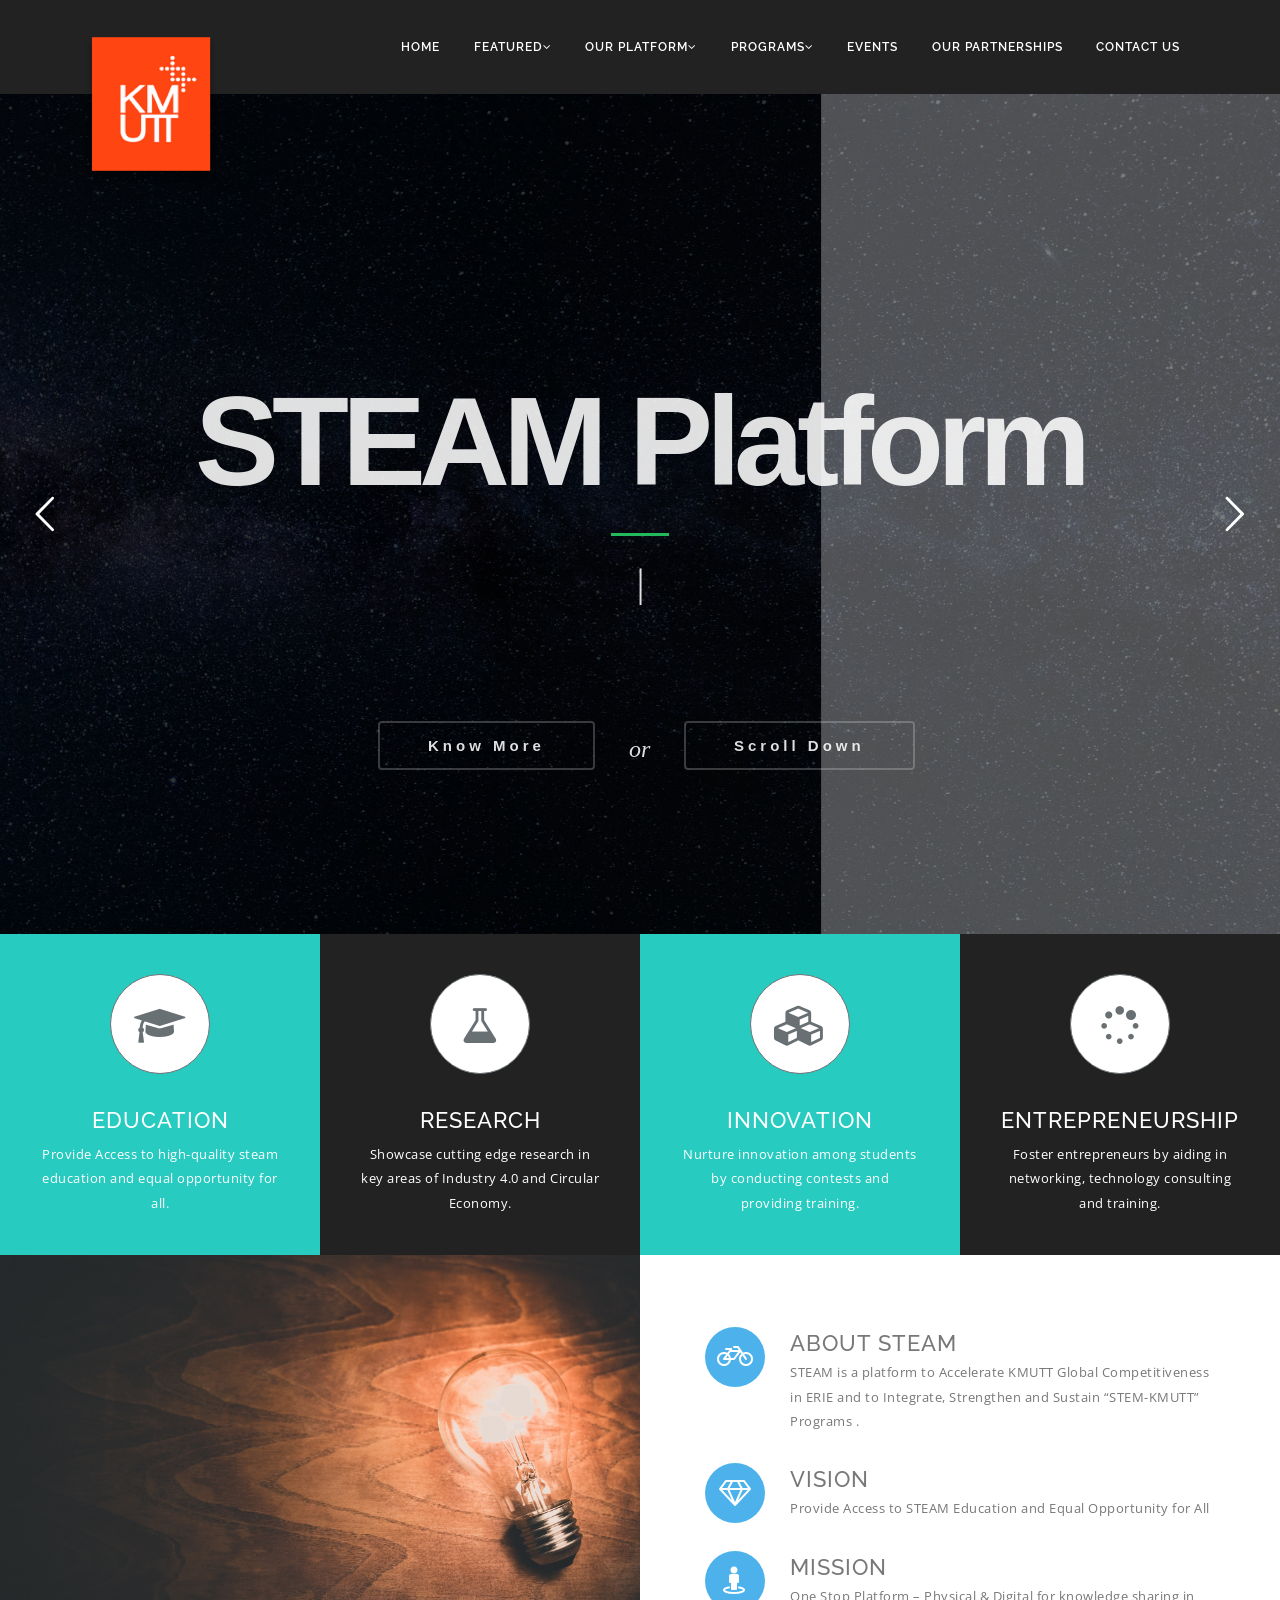
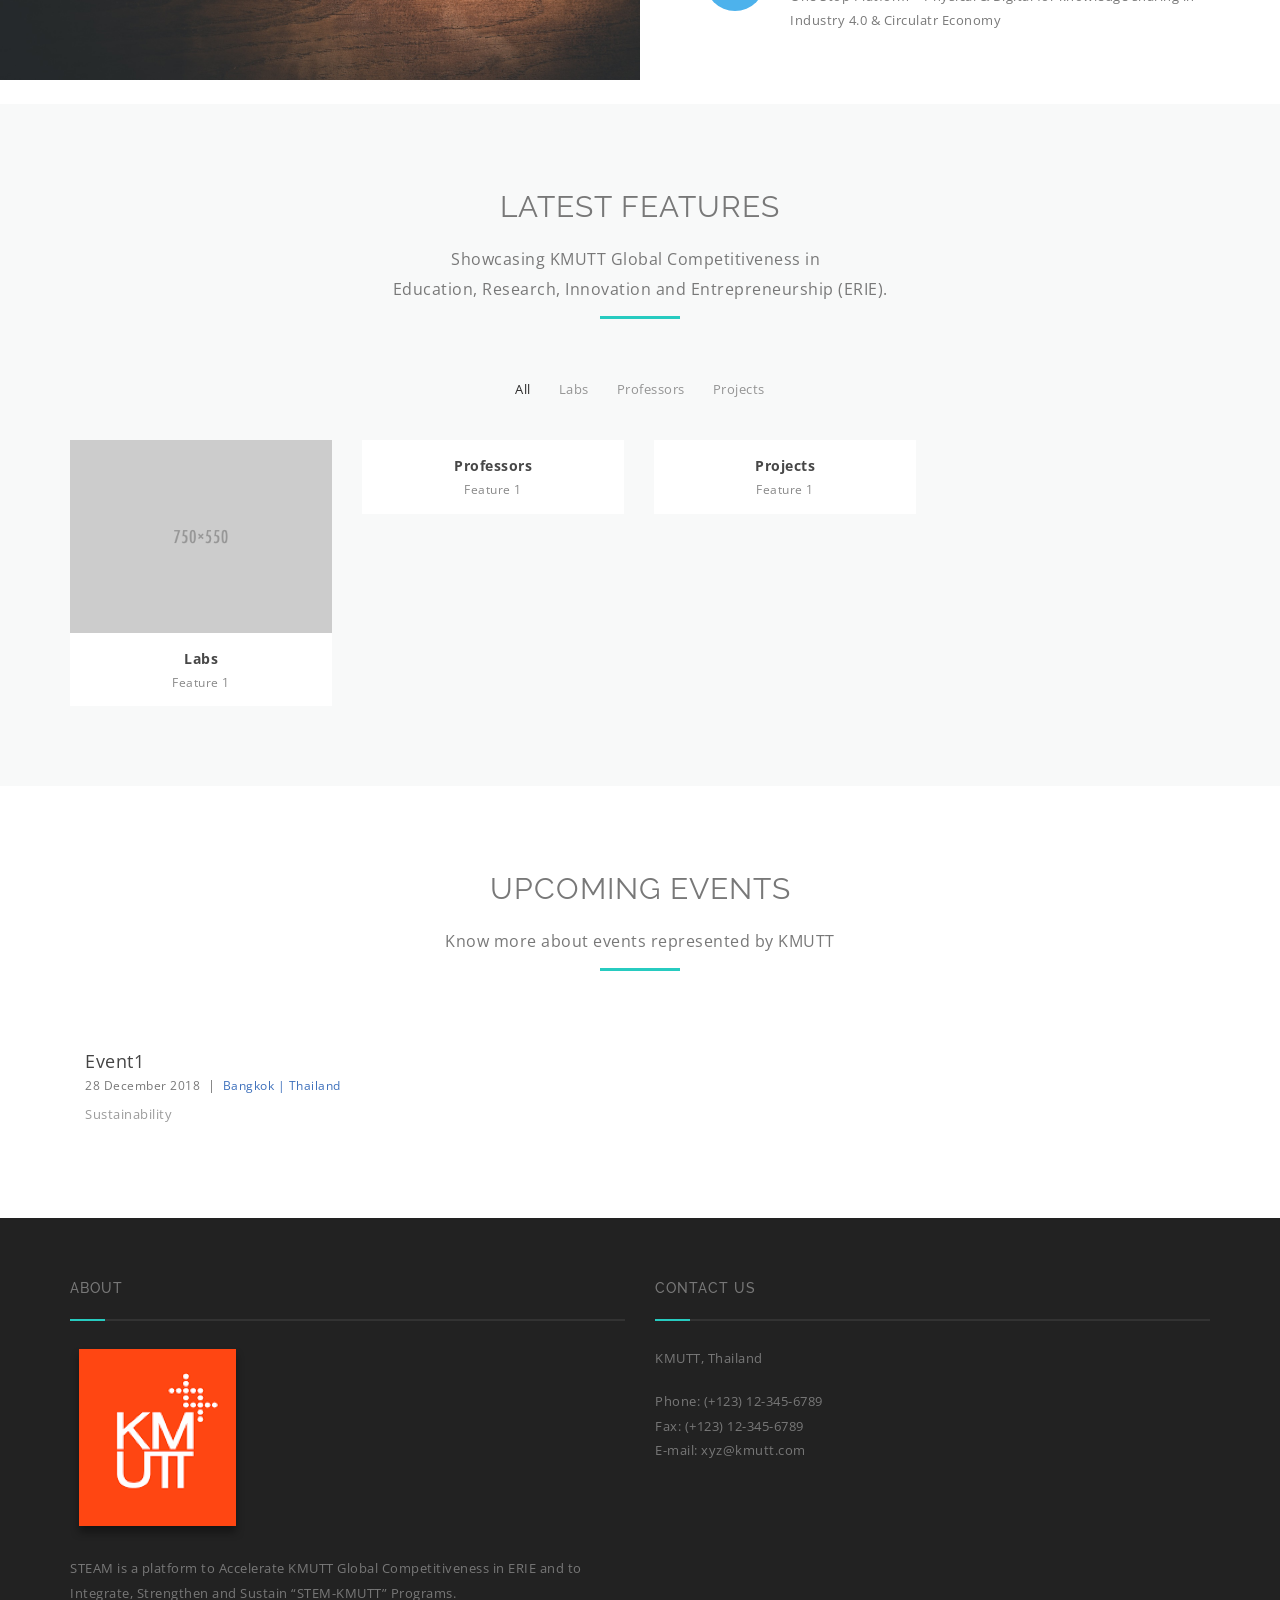
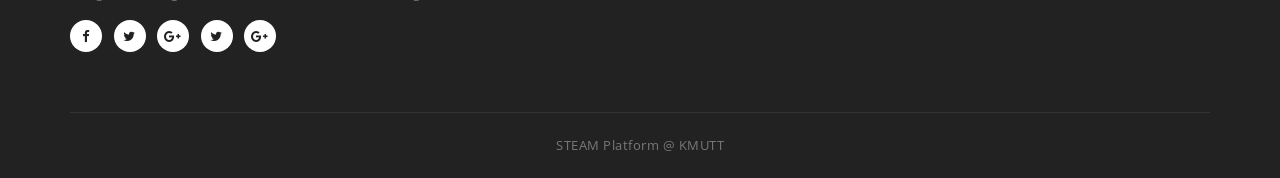
==== index.html @ b9cce654 "version 1.0 STEAM Platform - first version - 15082018" ====
<!DOCTYPE html>
<!--[if !IE]><!--> <html lang="en"> <!--<![endif]-->
<head>
	<title>STEAM Platform</title>
	<!-- META -->
	<meta charset="utf-8">
	<meta name="viewport" content="width=device-width, initial-scale=1.0">
	<meta name="description" content="STEAM Platform">
	<meta name="author" content="Theme-Craftdzine Customised&Maintained-PKK">

	<!-- FAVICON -->
	<link rel="shortcut icon" href="favicon.ico">

	<!-- BOOTSTRAP -->
	<link rel="stylesheet" href="css/bootstrap.min.css">
	<!-- FONT AWESOME -->
	<link rel="stylesheet" href="css/font-awesome.min.css">
	<!--  STYLE -->
	<link rel="stylesheet" href="css/style.css">
	<!-- HEADER 1 -->
	<link rel="stylesheet" href="css/header-1.css">
	<!-- FOOTER 1 -->
	<link rel="stylesheet" href="css/footer-1.css">
	<!-- ANIMATE -->
	<link rel="stylesheet" href="css/animate.css">
	<!-- MAGNIFIC POPUP -->
	<link rel="stylesheet" href="css/magnific-popup.css">
	<!-- FLEXSLIDER -->
	<link rel="stylesheet" href="plugins/FlexSlider/jquery.flexslider.css">
	<!--  OWL CAROUSEL -->
	<link rel="stylesheet" href="plugins/owl-carousel/owl.carousel.css">
	<!-- OWL CAROUSEL THEME -->
	<link rel="stylesheet" href="plugins/owl-carousel/owl.theme.css">
	<!-- CUBE PORTFOLIO -->
	<link rel="stylesheet" type="text/css" href="css/cubeportfolio.min.css">

	<!-- WEB FONTS -->
	<link href='http://fonts.googleapis.com/css?family=Open+Sans:300,400,600,700' rel='stylesheet' type='text/css'>
	<link href="http://fonts.googleapis.com/css?family=Raleway:500,800" rel="stylesheet" property="stylesheet" type="text/css" media="all" />

	<link rel="stylesheet" type="text/css" href="plugins/revolution/revolution/fonts/pe-icon-7-stroke/css/pe-icon-7-stroke.css">
	<!-- REVOLUTION STYLE SHEETS -->
	<link rel="stylesheet" type="text/css" href="plugins/revolution/revolution/css/settings.css">
	<!-- REVOLUTION LAYERS STYLES -->

	<link rel="stylesheet" type="text/css" href="plugins/revolution/revolution/css/layers.css">
	<!-- REVOLUTION NAVIGATION STYLES -->
	<link rel="stylesheet" type="text/css" href="plugins/revolution/revolution/css/navigation.css">
	<!-- TYPEWRITER ADDON -->
	<link rel="stylesheet" type="text/css" href="plugins/revolution/revolution-addons/typewriter/css/typewriter.css">
</head>
<body>
	<!-- Site Wraper -->
	<div class="wrapper">

		<!-- Header -->
		<header id="header" class="header">
			<div class="container header-inner">
				<!-- Logo -->
				<div class="logo">
					<a href="index.html">
						<img class="header-logo" src="img/kmuttlogo.png" alt="KMUTT" />
					</a>
				</div>
				<!-- End Logo -->

				<!-- Mobile Navbar Icon -->
				<div class="nav-mobile nav-bar-icon">
					<span></span>
				</div>

				<!-- Navbar Navigation -->
				<div class="nav-menu cd-navbar">
					<ul class="nav-menu-wrap">
						<li>
							<a class="nav-menu-list" href="index.html">Home</a>
						</li>

						<li>
							<a class="nav-menu-list">Featured<i class="fa fa-angle-down"></i></a>
							<!-- Dropdown -->
							<ul class="sub-menu-dropdown-list dropdown">

								<li><a href="featured/labs/index.html">Labs</a></li>
								<li><a href="featured/professors/index.html">Professors</a></li>
								<li><a href="featured/projects/index.html">Projects</a></li>

							</ul>
							<!-- End Dropdown -->
						</li>

						<li>
							<a class="nav-menu-list">Our Platform<i class="fa fa-angle-down"></i></a>
							<!-- Dropdown -->
							<ul class="sub-menu-dropdown-list dropdown">

								<li><a href="platform/learning/index.html">Learning</a></li>
								<li><a href="platform/transformation/index.html">Transformation</a></li>
								<li><a href="platform/innovation/index.html">Innovative Solutions</a></li>

							</ul>
							<!-- End Dropdown -->
						</li>

						<li>
							<a class="nav-menu-list">Programs<i class="fa fa-angle-down"></i></a>
							<!-- Dropdown -->
							<ul class="sub-menu-dropdown-list dropdown">

								<li><a href="programs/training/index.html">Training</a></li>
								<li><a href="programs/internships/index.html">Internships</a></li>
								<li><a href="programs/competitions/index.html">Competitions</a></li>
								<li><a href="programs/contests/index.html">Innovation Contests</a></li>

							</ul>
							<!-- End Dropdown -->
						</li>


						<li>
							<a class="nav-menu-list" href="events/index.html">Events</a>
						</li>

						<li>
							<a class="nav-menu-list" href="partnerships/index.html">Our Partnerships</a>
						</li>

						<li>
							<a class="nav-menu-list" href="contact.html">Contact Us</a>
						</li>

					</ul>
				</div>
				<!-- End Navbar Navigation -->
			</div>
		</header>
		<!-- End Header -->

		<!-- Start Revolution Slider -->
		<article class="content">
			

			<div id="rev_slider_1014_1_wrapper" class="rev_slider_wrapper fullscreen-container" data-alias="typewriter-effect" data-source="gallery" style="background-color:transparent;padding:0px;">
				<!-- START REVOLUTION SLIDER 5.3.0.2 fullscreen mode -->
				<div id="rev_slider_1014_1" class="rev_slider fullscreenbanner" style="display:none;" data-version="5.3.0.2">
					<ul>	<!-- SLIDE  -->
						<li data-index="rs-2800" data-transition="slidingoverlayhorizontal" data-slotamount="default" data-hideafterloop="0" data-hideslideonmobile="off"  data-easein="default" data-easeout="default" data-masterspeed="default"  data-thumb="plugins/revolution/assets/images/cloud1"  data-rotate="0"  data-saveperformance="off"  data-title="Slide" data-param1="" data-param2="" data-param3="" data-param4="" data-param5="" data-param6="" data-param7="" data-param8="" data-param9="" data-param10="" data-description="">
							<!-- MAIN IMAGE -->
							<img src="plugins/revolution/assets/images/cloud2.jpg"  alt=""  data-bgposition="center center" data-bgfit="cover" class="rev-slidebg" data-no-retina>
							<!-- LAYERS -->

							<!-- BACKGROUND VIDEO LAYER -->
							<div class="rs-background-video-layer" 
							data-forcerewind="on" 
							data-volume="mute" 
							data-videowidth="100%" 
							data-videoheight="100%" 
							data-videomp4="plugins/revolution/assets/videos/cloud.mp4" 
							data-videopreload="true" 
							data-videoloop="loop" 
							data-forceCover="1" 
							data-aspectratio="16:9" 
							data-autoplay="true" 
							data-autoplayonlyfirsttime="false" 
							></div>
							<!-- LAYER NR. 1 -->
							<div class="tp-caption tp-shape tp-shapewrapper " 
							id="slide-2800-layer-7" 
							data-x="['center','center','center','center']" data-hoffset="['0','0','0','0']" 
							data-y="['middle','middle','middle','middle']" data-voffset="['0','0','0','0']" 
							data-width="full"
							data-height="full"
							data-whitespace="nowrap"

							data-type="shape" 
							data-basealign="slide" 
							data-responsive_offset="off" 
							data-responsive="off"
							data-frames='[{"from":"opacity:0;","speed":500,"to":"o:1;","delay":0,"ease":"Power4.easeOut"},{"speed":5000,"to":"opacity:0;","ease":"Power4.easeInOut"}]'
							data-textAlign="['left','left','left','left']"
							data-paddingtop="[0,0,0,0]"
							data-paddingright="[0,0,0,0]"
							data-paddingbottom="[0,0,0,0]"
							data-paddingleft="[0,0,0,0]"

							style="z-index: 5;background-color:rgba(0, 0, 0, 0.50);border-color:rgba(0, 0, 0, 0);border-width:0px;"> </div>

							<!-- LAYER NR. 2 -->
							<div class="tp-caption   tp-resizeme" 
							id="slide-2800-layer-1" 
							data-x="['center','center','center','center']" data-hoffset="['0','0','0','0']" 
							data-y="['middle','middle','middle','middle']" data-voffset="['-80','-80','-130','-157']" 
							data-fontsize="['130','130','100','80']"
							data-lineheight="['130','130','100','80']"
							data-width="none"
							data-height="none"
							data-whitespace="nowrap"

							data-type="text" 
							data-responsive_offset="on" 

							data-frames='[{"from":"y:50px;sX:1;sY:1;opacity:0;","speed":2500,"to":"o:1;","delay":500,"ease":"Power4.easeOut"},{"delay":"wait","speed":300,"to":"opacity:0;","ease":"nothing"}]'
							data-textAlign="['center','center','center','center']"
							data-paddingtop="[0,0,0,0]"
							data-paddingright="[0,0,0,0]"
							data-paddingbottom="[0,0,0,0]"
							data-paddingleft="[0,0,0,0]"

							style="z-index: 6; white-space: nowrap; font-size: 130px; line-height: 130px; font-weight: 700; color: rgba(255, 255, 255, 1.00);font-family:Arial, Helvetica, sans-serif;border-width:0px;letter-spacing:-7px;">STEAM Platform</div>

							<!-- LAYER NR. 3 -->
							<div class="tp-caption tp-shape tp-shapewrapper  tp-resizeme" 
							id="slide-2800-layer-3" 
							data-x="['center','center','center','center']" data-hoffset="['0','0','0','0']" 
							data-y="['middle','middle','middle','middle']" data-voffset="['16','16','-54','-89']" 
							data-width="60"
							data-height="3"
							data-whitespace="nowrap"

							data-type="shape" 
							data-responsive_offset="on" 

							data-frames='[{"from":"y:50px;opacity:0;","speed":2500,"to":"o:1;","delay":500,"ease":"Power4.easeOut"},{"delay":"wait","speed":300,"to":"opacity:0;","ease":"nothing"}]'
							data-textAlign="['left','left','left','left']"
							data-paddingtop="[0,0,0,0]"
							data-paddingright="[0,0,0,0]"
							data-paddingbottom="[0,0,0,0]"
							data-paddingleft="[0,0,0,0]"

							style="z-index: 7;background-color:rgba(38, 211, 105, 1.00);border-color:rgba(0, 0, 0, 0);border-width:0px;"> </div>

							<!-- LAYER NR. 4 -->
							<div class="tp-caption   tp-resizeme" 
							id="slide-2800-layer-2" 
							data-x="['center','center','center','center']" data-hoffset="['-10','-10','-10','-10']" 
							data-y="['middle','middle','middle','middle']" data-voffset="['65','65','-8','-32']" 
							data-fontsize="['40','40','30','30']"
							data-width="['640','640','480','360']"
							data-height="none"
							data-whitespace="['nowrap','nowrap','normal','normal']"

							data-type="text" 
							data-typewriter='{"lines":"One%20Stop%20Platform-%20Physical%20&%20Digital.","enabled":"on","speed":"60","delays":"1%7C100","looped":"on","cursorType":"one","blinking":"on","word_delay":"off","sequenced":"on","hide_cursor":"off","start_delay":"1500","newline_delay":"1000","deletion_speed":"20","deletion_delay":"1000","blinking_speed":"500","linebreak_delay":"60","cursor_type":"two","background":"off"}'
							data-responsive_offset="on" 

							data-frames='[{"from":"y:50px;sX:1;sY:1;opacity:0;","speed":2500,"to":"o:1;","delay":500,"ease":"Power4.easeOut"},{"delay":"wait","speed":300,"to":"opacity:0;","ease":"nothing"}]'
							data-textAlign="['center','center','center','center']"
							data-paddingtop="[0,0,0,0]"
							data-paddingright="[0,0,0,0]"
							data-paddingbottom="[0,0,0,0]"
							data-paddingleft="[0,0,0,0]"

							style="z-index: 8; min-width: 640px; max-width: 640px; white-space: nowrap; font-size: 40px; line-height: 40px; font-weight: 400; color: rgba(255, 255, 255, 1.00);font-family:Georgia, serif;font-style:italic;border-width:0px;">Science. Technology. Engineering. Arts. Math </div>

							<!-- LAYER NR. 5 -->
							<div class="tp-caption rev-btn  tp-resizeme" 
							id="slide-2800-layer-4" 
							data-x="['right','right','center','center']" data-hoffset="['660','550','0','0']" 
							data-y="['middle','middle','middle','middle']" data-voffset="['240','240','100','83']" 
							data-width="none"
							data-height="none"
							data-whitespace="nowrap"

							data-type="button" 
							data-actions='[{"event":"click","action":"scrollbelow","offset":"px","delay":""}]'
							data-responsive_offset="on" 

							data-frames='[{"from":"x:-50px;opacity:0;","speed":2500,"to":"o:1;","delay":500,"ease":"Power4.easeOut"},{"delay":"wait","speed":300,"to":"opacity:0;","ease":"nothing"},{"frame":"hover","speed":"150","ease":"Power2.easeInOut","to":"o:1;rX:0;rY:0;rZ:0;z:0;","style":"c:rgba(0, 0, 0, 1.00);bg:rgba(255, 255, 255, 1.00);bc:rgba(255, 255, 255, 0);bw:2px 2px 2px 2px;"}]'
							data-textAlign="['left','left','left','left']"
							data-paddingtop="[0,0,0,0]"
							data-paddingright="[50,50,50,50]"
							data-paddingbottom="[0,0,0,0]"
							data-paddingleft="[50,50,50,50]"

							style="z-index: 9; white-space: nowrap; font-size: 15px; line-height: 46px; font-weight: 700; color: rgba(255, 255, 255, 1.00);font-family:Arial, Helvetica, sans-serif;background-color:rgba(0, 0, 0, 0);border-color:rgba(255, 255, 255, 0.25);border-style:solid;border-width:2px;border-radius:4px 4px 4px 4px;outline:none;box-shadow:none;box-sizing:border-box;-moz-box-sizing:border-box;-webkit-box-sizing:border-box;letter-spacing:5px;cursor:pointer;">Know More </div>

							<!-- LAYER NR. 6 -->
							<div class="tp-caption   tp-resizeme" 
							id="slide-2800-layer-6" 
							data-x="['center','center','center','center']" data-hoffset="['0','0','0','0']" 
							data-y="['middle','middle','middle','middle']" data-voffset="['237','237','158','141']" 
							data-width="none"
							data-height="none"
							data-whitespace="nowrap"

							data-type="text" 
							data-responsive_offset="on" 

							data-frames='[{"from":"y:50px;opacity:0;","speed":2500,"to":"o:1;","delay":500,"ease":"Power4.easeOut"},{"delay":"wait","speed":300,"to":"opacity:0;","ease":"nothing"}]'
							data-textAlign="['left','left','left','left']"
							data-paddingtop="[0,0,0,0]"
							data-paddingright="[0,0,0,0]"
							data-paddingbottom="[0,0,0,0]"
							data-paddingleft="[0,0,0,0]"

							style="z-index: 10; white-space: nowrap; font-size: 25px; line-height: 25px; font-weight: 400; color: rgba(255, 255, 255, 1.00);font-family:Georgia, serif;font-style:italic;border-width:0px;">or </div>

							<!-- LAYER NR. 7 -->
							<div class="tp-caption rev-btn  tp-resizeme" 
							id="slide-2800-layer-5" 
							data-x="['left','left','center','center']" data-hoffset="['660','550','0','0']" 
							data-y="['middle','middle','middle','middle']" data-voffset="['240','240','224','207']" 
							data-width="none"
							data-height="none"
							data-whitespace="nowrap"

							data-type="button" 
							data-actions='[{"event":"click","action":"scrollbelow","offset":"px","delay":""}]'
							data-responsive_offset="on" 

							data-frames='[{"from":"x:50px;opacity:0;","speed":2500,"to":"o:1;","delay":500,"ease":"Power4.easeOut"},{"delay":"wait","speed":300,"to":"opacity:0;","ease":"nothing"},{"frame":"hover","speed":"150","ease":"Power2.easeInOut","to":"o:1;rX:0;rY:0;rZ:0;z:0;","style":"c:rgba(0, 0, 0, 1.00);bg:rgba(255, 255, 255, 1.00);bc:rgba(255, 255, 255, 0);bw:2px 2px 2px 2px;"}]'
							data-textAlign="['left','left','left','left']"
							data-paddingtop="[0,0,0,0]"
							data-paddingright="[50,50,50,50]"
							data-paddingbottom="[0,0,0,0]"
							data-paddingleft="[50,50,50,50]"

							style="z-index: 11; white-space: nowrap; font-size: 15px; line-height: 46px; font-weight: 700; color: rgba(255, 255, 255, 1.00);font-family:Arial, Helvetica, sans-serif;background-color:rgba(0, 0, 0, 0);border-color:rgba(255, 255, 255, 0.25);border-style:solid;border-width:2px;border-radius:4px 4px 4px 4px;outline:none;box-shadow:none;box-sizing:border-box;-moz-box-sizing:border-box;-webkit-box-sizing:border-box;letter-spacing:5px;cursor:pointer;">Scroll Down </div>
						</li>
						<!-- SLIDE  -->
						<li data-index="rs-2801" data-transition="slidingoverlayhorizontal" data-slotamount="default" data-hideafterloop="0" data-hideslideonmobile="off"  data-easein="default" data-easeout="default" data-masterspeed="default"  data-thumb="plugins/revolution/assets/images/books1.jpg"  data-rotate="0"  data-saveperformance="off"  data-title="Slide" data-param1="" data-param2="" data-param3="" data-param4="" data-param5="" data-param6="" data-param7="" data-param8="" data-param9="" data-param10="" data-description="">
							<!-- MAIN IMAGE -->
							<img src="plugins/revolution/assets/images/books2.jpg"  alt=""  data-bgposition="center center" data-bgfit="cover" data-bgrepeat="no-repeat" class="rev-slidebg" data-no-retina>
							<!-- LAYERS -->

							<!-- LAYER NR. 8 -->
							<div class="tp-caption tp-shape tp-shapewrapper " 
							id="slide-2801-layer-7" 
							data-x="['center','center','center','center']" data-hoffset="['0','0','0','0']" 
							data-y="['middle','middle','middle','middle']" data-voffset="['0','0','0','0']" 
							data-width="full"
							data-height="full"
							data-whitespace="nowrap"

							data-type="shape" 
							data-basealign="slide" 
							data-responsive_offset="off" 
							data-responsive="off"
							data-frames='[{"from":"opacity:0;","speed":1000,"to":"o:1;","delay":0,"ease":"Power4.easeOut"},{"delay":"wait","speed":1000,"to":"opacity:0;","ease":"Power4.easeOut"}]'
							data-textAlign="['left','left','left','left']"
							data-paddingtop="[0,0,0,0]"
							data-paddingright="[0,0,0,0]"
							data-paddingbottom="[0,0,0,0]"
							data-paddingleft="[0,0,0,0]"

							style="z-index: 12;background-color:rgba(0, 0, 0, 0.50);border-color:rgba(0, 0, 0, 0);border-width:0px;"> </div>

							<!-- LAYER NR. 9 -->
							<div class="tp-caption   tp-resizeme" 
							id="slide-2801-layer-1" 
							data-x="['center','center','center','center']" data-hoffset="['0','0','0','0']" 
							data-y="['middle','middle','middle','middle']" data-voffset="['-80','-80','-130','-157']" 
							data-fontsize="['130','130','100','80']"
							data-lineheight="['130','130','100','80']"
							data-width="none"
							data-height="none"
							data-whitespace="nowrap"

							data-type="text" 
							data-responsive_offset="on" 

							data-frames='[{"from":"y:50px;sX:1;sY:1;opacity:0;","speed":2500,"to":"o:1;","delay":500,"ease":"Power4.easeOut"},{"delay":"wait","speed":300,"to":"opacity:0;","ease":"nothing"}]'
							data-textAlign="['center','center','center','center']"
							data-paddingtop="[0,0,0,0]"
							data-paddingright="[0,0,0,0]"
							data-paddingbottom="[0,0,0,0]"
							data-paddingleft="[0,0,0,0]"

							style="z-index: 13; white-space: nowrap; font-size: 130px; line-height: 130px; font-weight: 700; color: rgba(255, 255, 255, 1.00);font-family:Arial, Helvetica, sans-serif;background-color:rgba(0, 0, 0, 0);border-width:0px;letter-spacing:-7px;">Our. Focus. </div>

							<!-- LAYER NR. 10 -->
							<div class="tp-caption tp-shape tp-shapewrapper  tp-resizeme" 
							id="slide-2801-layer-3" 
							data-x="['center','center','center','center']" data-hoffset="['0','0','0','0']" 
							data-y="['middle','middle','middle','middle']" data-voffset="['16','16','-54','-89']" 
							data-width="60"
							data-height="3"
							data-whitespace="nowrap"

							data-type="shape" 
							data-responsive_offset="on" 

							data-frames='[{"from":"y:50px;opacity:0;","speed":2500,"to":"o:1;","delay":500,"ease":"Power4.easeOut"},{"delay":"wait","speed":300,"to":"opacity:0;","ease":"nothing"}]'
							data-textAlign="['left','left','left','left']"
							data-paddingtop="[0,0,0,0]"
							data-paddingright="[0,0,0,0]"
							data-paddingbottom="[0,0,0,0]"
							data-paddingleft="[0,0,0,0]"

							style="z-index: 14;background-color:rgba(0, 220, 186, 1.00);border-color:rgba(0, 0, 0, 0);border-width:0px;"> </div>

							<!-- LAYER NR. 11 -->
							<div class="tp-caption   tp-resizeme" 
							id="slide-2801-layer-2" 
							data-x="['center','center','center','center']" data-hoffset="['-10','-10','-10','-10']" 
							data-y="['middle','middle','middle','middle']" data-voffset="['65','65','-8','-32']" 
							data-fontsize="['40','40','30','30']"
							data-width="['640','640','480','360']"
							data-height="none"
							data-whitespace="normal"

							data-type="text" 
							data-typewriter='{"lines":"Boost%20Innovation.,Create%20Successful%20Entrepreneurs","enabled":"on","speed":"60","delays":"1%7C100","looped":"on","cursorType":"one","blinking":"on","word_delay":"off","sequenced":"on","hide_cursor":"off","start_delay":"1500","newline_delay":"1000","deletion_speed":"20","deletion_delay":"1000","blinking_speed":"500","linebreak_delay":"60","cursor_type":"two","background":"off"}'
							data-responsive_offset="on" 

							data-frames='[{"from":"y:50px;sX:1;sY:1;opacity:0;","speed":2500,"to":"o:1;","delay":500,"ease":"Power4.easeOut"},{"delay":"wait","speed":300,"to":"opacity:0;","ease":"nothing"}]'
							data-textAlign="['center','center','center','center']"
							data-paddingtop="[0,0,0,0]"
							data-paddingright="[0,0,0,0]"
							data-paddingbottom="[0,0,0,0]"
							data-paddingleft="[0,0,0,0]"

							style="z-index: 15; min-width: 640px; max-width: 640px; white-space: normal; font-size: 40px; line-height: 40px; font-weight: 400; color: rgba(255, 255, 255, 1.00);font-family:Georgia, serif;font-style:italic;border-width:0px;">Access to STEAM Education for all. </div>

							<!-- LAYER NR. 12 -->
							<div class="tp-caption rev-btn  tp-resizeme" 
							id="slide-2801-layer-4" 
							data-x="['right','right','center','center']" data-hoffset="['660','550','0','0']" 
							data-y="['middle','middle','middle','middle']" data-voffset="['240','240','100','83']" 
							data-width="none"
							data-height="none"
							data-whitespace="nowrap"

							data-type="button" 
							data-actions='[{"event":"click","action":"scrollbelow","offset":"px","delay":""}]'
							data-responsive_offset="on" 

							data-frames='[{"from":"x:-50px;opacity:0;","speed":2500,"to":"o:1;","delay":500,"ease":"Power4.easeOut"},{"delay":"wait","speed":300,"to":"opacity:0;","ease":"nothing"},{"frame":"hover","speed":"150","ease":"Power2.easeInOut","to":"o:1;rX:0;rY:0;rZ:0;z:0;","style":"c:rgba(0, 0, 0, 1.00);bg:rgba(255, 255, 255, 1.00);bc:rgba(255, 255, 255, 0);bw:2px 2px 2px 2px;"}]'
							data-textAlign="['left','left','left','left']"
							data-paddingtop="[0,0,0,0]"
							data-paddingright="[50,50,50,50]"
							data-paddingbottom="[0,0,0,0]"
							data-paddingleft="[50,50,50,50]"

							style="z-index: 16; white-space: nowrap; font-size: 15px; line-height: 46px; font-weight: 700; color: rgba(255, 255, 255, 1.00);font-family:Arial, Helvetica, sans-serif;background-color:rgba(0, 0, 0, 0);border-color:rgba(255, 255, 255, 0.25);border-style:solid;border-width:2px;border-radius:4px 4px 4px 4px;outline:none;box-shadow:none;box-sizing:border-box;-moz-box-sizing:border-box;-webkit-box-sizing:border-box;letter-spacing:5px;cursor:pointer;">Know More </div>

							<!-- LAYER NR. 13 -->
							<div class="tp-caption   tp-resizeme" 
							id="slide-2801-layer-6" 
							data-x="['center','center','center','center']" data-hoffset="['0','0','0','0']" 
							data-y="['middle','middle','middle','middle']" data-voffset="['237','237','158','141']" 
							data-width="none"
							data-height="none"
							data-whitespace="nowrap"

							data-type="text" 
							data-responsive_offset="on" 

							data-frames='[{"from":"y:50px;opacity:0;","speed":2500,"to":"o:1;","delay":500,"ease":"Power4.easeOut"},{"delay":"wait","speed":300,"to":"opacity:0;","ease":"nothing"}]'
							data-textAlign="['left','left','left','left']"
							data-paddingtop="[0,0,0,0]"
							data-paddingright="[0,0,0,0]"
							data-paddingbottom="[0,0,0,0]"
							data-paddingleft="[0,0,0,0]"

							style="z-index: 17; white-space: nowrap; font-size: 25px; line-height: 25px; font-weight: 400; color: rgba(255, 255, 255, 1.00);font-family:Georgia, serif;font-style:italic;border-width:0px;">or </div>

							<!-- LAYER NR. 14 -->
							<div class="tp-caption rev-btn  tp-resizeme" 
							id="slide-2801-layer-5" 
							data-x="['left','left','center','center']" data-hoffset="['660','550','0','0']" 
							data-y="['middle','middle','middle','middle']" data-voffset="['240','240','224','207']" 
							data-width="none"
							data-height="none"
							data-whitespace="nowrap"

							data-type="button" 
							data-actions='[{"event":"click","action":"scrollbelow","offset":"px","delay":""}]'
							data-responsive_offset="on" 

							data-frames='[{"from":"x:50px;opacity:0;","speed":2500,"to":"o:1;","delay":500,"ease":"Power4.easeOut"},{"delay":"wait","speed":300,"to":"opacity:0;","ease":"nothing"},{"frame":"hover","speed":"150","ease":"Power2.easeInOut","to":"o:1;rX:0;rY:0;rZ:0;z:0;","style":"c:rgba(0, 0, 0, 1.00);bg:rgba(255, 255, 255, 1.00);bc:rgba(255, 255, 255, 0);bw:2px 2px 2px 2px;"}]'
							data-textAlign="['left','left','left','left']"
							data-paddingtop="[0,0,0,0]"
							data-paddingright="[50,50,50,50]"
							data-paddingbottom="[0,0,0,0]"
							data-paddingleft="[50,50,50,50]"

							style="z-index: 18; white-space: nowrap; font-size: 15px; line-height: 46px; font-weight: 700; color: rgba(255, 255, 255, 1.00);font-family:Arial, Helvetica, sans-serif;background-color:rgba(0, 0, 0, 0);border-color:rgba(255, 255, 255, 0.25);border-style:solid;border-width:2px;border-radius:4px 4px 4px 4px;outline:none;box-shadow:none;box-sizing:border-box;-moz-box-sizing:border-box;-webkit-box-sizing:border-box;letter-spacing:5px;cursor:pointer;">Scroll Down </div>
						</li>
						<!-- SLIDE  -->
						<li data-index="rs-2802" data-transition="slidingoverlayhorizontal" data-slotamount="default" data-hideafterloop="0" data-hideslideonmobile="off"  data-easein="default" data-easeout="default" data-masterspeed="default"  data-thumb="plugins/revolution/assets/images/farmbg-100x50.jpg"  data-rotate="0"  data-saveperformance="off"  data-title="Slide" data-param1="" data-param2="" data-param3="" data-param4="" data-param5="" data-param6="" data-param7="" data-param8="" data-param9="" data-param10="" data-description="">
							<!-- MAIN IMAGE -->
							<img src="plugins/revolution/assets/images/farmbg.jpg"  alt=""  data-bgposition="center center" data-bgfit="cover" data-bgrepeat="no-repeat" class="rev-slidebg" data-no-retina>
							<!-- LAYERS -->

							<!-- LAYER NR. 15 -->
							<div class="tp-caption tp-shape tp-shapewrapper " 
							id="slide-2802-layer-7" 
							data-x="['center','center','center','center']" data-hoffset="['0','0','0','0']" 
							data-y="['middle','middle','middle','middle']" data-voffset="['0','0','0','0']" 
							data-width="full"
							data-height="full"
							data-whitespace="nowrap"

							data-type="shape" 
							data-basealign="slide" 
							data-responsive_offset="off" 
							data-responsive="off"
							data-frames='[{"from":"opacity:0;","speed":1000,"to":"o:1;","delay":0,"ease":"Power4.easeOut"},{"delay":"wait","speed":1000,"to":"opacity:0;","ease":"Power4.easeOut"}]'
							data-textAlign="['left','left','left','left']"
							data-paddingtop="[0,0,0,0]"
							data-paddingright="[0,0,0,0]"
							data-paddingbottom="[0,0,0,0]"
							data-paddingleft="[0,0,0,0]"

							style="z-index: 19;background-color:rgba(0, 0, 0, 0.50);border-color:rgba(0, 0, 0, 0);border-width:0px;"> </div>

							<!-- LAYER NR. 16 -->
							<div class="tp-caption   tp-resizeme" 
							id="slide-2802-layer-1" 
							data-x="['center','center','center','center']" data-hoffset="['0','0','0','0']" 
							data-y="['middle','middle','middle','middle']" data-voffset="['-80','-81','-171','-146']" 
							data-fontsize="['100','100','70','60']"
							data-lineheight="['100','100','70','50']"
							data-width="['760','760','none','360']"
							data-height="none"
							data-whitespace="['normal','normal','nowrap','normal']"

							data-type="text" 
							data-typewriter='{"lines":"","enabled":"on","speed":"80","delays":"1%7C100","looped":"off","cursorType":"one","blinking":"on","word_delay":"off","sequenced":"off","hide_cursor":"on","start_delay":"1000","newline_delay":"1000","deletion_speed":"20","deletion_delay":"1000","blinking_speed":"500","linebreak_delay":"60","cursor_type":"two","background":"off"}'
							data-responsive_offset="on" 

							data-frames='[{"from":"y:50px;sX:1;sY:1;opacity:0;","speed":2500,"to":"o:1;","delay":500,"ease":"Power4.easeOut"},{"delay":"wait","speed":300,"to":"opacity:0;","ease":"nothing"}]'
							data-textAlign="['center','center','center','center']"
							data-paddingtop="[0,0,0,0]"
							data-paddingright="[0,0,0,0]"
							data-paddingbottom="[0,0,0,0]"
							data-paddingleft="[0,0,0,0]"

							style="z-index: 20; min-width: 760px; max-width: 760px; white-space: normal; font-size: 100px; line-height: 100px; font-weight: 700; color: rgba(255, 255, 255, 1.00);font-family:Arial, Helvetica, sans-serif;border-width:0px;letter-spacing:-5px;">Integrate, Strengthen <br/> & Sustain</div>

							<!-- LAYER NR. 17 -->
							<div class="tp-caption tp-shape tp-shapewrapper  tp-resizeme" 
							id="slide-2802-layer-3" 
							data-x="['center','center','center','center']" data-hoffset="['0','0','0','0']" 
							data-y="['middle','middle','middle','middle']" data-voffset="['96','96','-35','-19']" 
							data-width="60"
							data-height="3"
							data-whitespace="nowrap"

							data-type="shape" 
							data-responsive_offset="on" 

							data-frames='[{"from":"y:50px;opacity:0;","speed":2500,"to":"o:1;","delay":5000,"ease":"Power4.easeOut"},{"delay":"wait","speed":300,"to":"opacity:0;","ease":"nothing"}]'
							data-textAlign="['left','left','left','left']"
							data-paddingtop="[0,0,0,0]"
							data-paddingright="[0,0,0,0]"
							data-paddingbottom="[0,0,0,0]"
							data-paddingleft="[0,0,0,0]"

							style="z-index: 21;background-color:rgba(0, 220, 186, 1.00);border-color:rgba(0, 0, 0, 0);border-width:0px;"> </div>

							<!-- LAYER NR. 18 -->
							<div class="tp-caption   tp-resizeme" 
							id="slide-2802-layer-2" 
							data-x="['center','center','center','center']" data-hoffset="['0','0','0','0']" 
							data-y="['middle','middle','middle','middle']" data-voffset="['144','144','12','18']" 
							data-fontsize="['40','40','30','30']"
							data-width="['640','640','480','360']"
							data-height="none"
							data-whitespace="normal"

							data-type="text" 
							data-responsive_offset="on" 

							data-frames='[{"from":"y:50px;sX:1;sY:1;opacity:0;","speed":2500,"to":"o:1;","delay":5000,"ease":"Power4.easeOut"},{"delay":"wait","speed":300,"to":"opacity:0;","ease":"nothing"}]'
							data-textAlign="['center','center','center','center']"
							data-paddingtop="[0,0,0,0]"
							data-paddingright="[0,0,0,0]"
							data-paddingbottom="[0,0,0,0]"
							data-paddingleft="[0,0,0,0]"

							style="z-index: 22; min-width: 640px; max-width: 640px; white-space: normal; font-size: 40px; line-height: 40px; font-weight: 400; color: rgba(255, 255, 255, 1.00);font-family:Georgia, serif;font-style:italic;border-width:0px;">“STEAM-KMUTT” Programs</div>

							<!-- LAYER NR. 19 -->
							<div class="tp-caption rev-btn  tp-resizeme" 
							id="slide-2802-layer-4" 
							data-x="['right','right','center','center']" data-hoffset="['660','550','0','0']" 
							data-y="['middle','middle','middle','middle']" data-voffset="['240','240','100','93']" 
							data-width="none"
							data-height="none"
							data-whitespace="nowrap"

							data-type="button" 
							data-actions='[{"event":"click","action":"scrollbelow","offset":"px","delay":""}]'
							data-responsive_offset="on" 

							data-frames='[{"from":"x:-50px;opacity:0;","speed":2500,"to":"o:1;","delay":5000,"ease":"Power4.easeOut"},{"delay":"wait","speed":300,"to":"opacity:0;","ease":"nothing"},{"frame":"hover","speed":"150","ease":"Power2.easeInOut","to":"o:1;rX:0;rY:0;rZ:0;z:0;","style":"c:rgba(0, 0, 0, 1.00);bg:rgba(255, 255, 255, 1.00);bc:rgba(255, 255, 255, 0);bw:2px 2px 2px 2px;"}]'
							data-textAlign="['left','left','left','left']"
							data-paddingtop="[0,0,0,0]"
							data-paddingright="[50,50,50,50]"
							data-paddingbottom="[0,0,0,0]"
							data-paddingleft="[50,50,50,50]"

							style="z-index: 23; white-space: nowrap; font-size: 15px; line-height: 46px; font-weight: 700; color: rgba(255, 255, 255, 1.00);font-family:Arial, Helvetica, sans-serif;background-color:rgba(0, 0, 0, 0);border-color:rgba(255, 255, 255, 0.25);border-style:solid;border-width:2px;border-radius:4px 4px 4px 4px;outline:none;box-shadow:none;box-sizing:border-box;-moz-box-sizing:border-box;-webkit-box-sizing:border-box;letter-spacing:5px;cursor:pointer;">Know More </div>

							<!-- LAYER NR. 20 -->
							<div class="tp-caption   tp-resizeme" 
							id="slide-2802-layer-6" 
							data-x="['center','center','center','center']" data-hoffset="['0','0','0','0']" 
							data-y="['middle','middle','middle','middle']" data-voffset="['237','237','158','151']" 
							data-width="none"
							data-height="none"
							data-whitespace="nowrap"

							data-type="text" 
							data-responsive_offset="on" 

							data-frames='[{"from":"y:50px;opacity:0;","speed":2500,"to":"o:1;","delay":5000,"ease":"Power4.easeOut"},{"delay":"wait","speed":300,"to":"opacity:0;","ease":"nothing"}]'
							data-textAlign="['left','left','left','left']"
							data-paddingtop="[0,0,0,0]"
							data-paddingright="[0,0,0,0]"
							data-paddingbottom="[0,0,0,0]"
							data-paddingleft="[0,0,0,0]"

							style="z-index: 24; white-space: nowrap; font-size: 25px; line-height: 25px; font-weight: 400; color: rgba(255, 255, 255, 1.00);font-family:Georgia, serif;font-style:italic;border-width:0px;">or </div>

							<!-- LAYER NR. 21 -->
							<div class="tp-caption rev-btn  tp-resizeme" 
							id="slide-2802-layer-5" 
							data-x="['left','left','center','center']" data-hoffset="['660','550','0','0']" 
							data-y="['middle','middle','middle','middle']" data-voffset="['240','240','224','217']" 
							data-width="none"
							data-height="none"
							data-whitespace="nowrap"

							data-type="button" 
							data-actions='[{"event":"click","action":"scrollbelow","offset":"px","delay":""}]'
							data-responsive_offset="on" 

							data-frames='[{"from":"x:50px;opacity:0;","speed":2500,"to":"o:1;","delay":5000,"ease":"Power4.easeOut"},{"delay":"wait","speed":300,"to":"opacity:0;","ease":"nothing"},{"frame":"hover","speed":"150","ease":"Power2.easeInOut","to":"o:1;rX:0;rY:0;rZ:0;z:0;","style":"c:rgba(0, 0, 0, 1.00);bg:rgba(255, 255, 255, 1.00);bc:rgba(255, 255, 255, 0);bw:2px 2px 2px 2px;"}]'
							data-textAlign="['left','left','left','left']"
							data-paddingtop="[0,0,0,0]"
							data-paddingright="[50,50,50,50]"
							data-paddingbottom="[0,0,0,0]"
							data-paddingleft="[50,50,50,50]"

							style="z-index: 25; white-space: nowrap; font-size: 15px; line-height: 46px; font-weight: 700; color: rgba(255, 255, 255, 1.00);font-family:Arial, Helvetica, sans-serif;background-color:rgba(0, 0, 0, 0);border-color:rgba(255, 255, 255, 0.25);border-style:solid;border-width:2px;border-radius:4px 4px 4px 4px;outline:none;box-shadow:none;box-sizing:border-box;-moz-box-sizing:border-box;-webkit-box-sizing:border-box;letter-spacing:5px;cursor:pointer;">Scroll Down </div>
						</li>
					</ul>
					<div class="tp-bannertimer tp-bottom" style="visibility: hidden !important;"></div>	</div>
				</div><!-- END REVOLUTION SLIDER -->


			</article>
			<!-- End Revolution Slider -->


			<!-- START SERVICE -->
			<section class="ta-service-block">
				<div class="container-fluid">
					<div class="row">
						<div class="col-md-3 col-sm-6">
							<div class="serviceBox bg-theme">
								<div class="service-icon">
									<i class="fa fa-graduation-cap"></i>
								</div>
								<h3 class="title">Education</h3>
								<p class="description">
									Provide Access to high-quality steam education and equal opportunity for all.
								</p>
							</div>
						</div>

						<div class="col-md-3 col-sm-6">
							<div class="serviceBox bg-black">
								<div class="service-icon">
									<i class="fa fa-flask"></i>
								</div>
								<h3 class="title">Research</h3>
								<p class="description">
									Showcase cutting edge research in key areas of Industry 4.0 and Circular Economy.
								</p>
							</div>
						</div>

						<div class="col-md-3 col-sm-6">
							<div class="serviceBox bg-theme">
								<div class="service-icon">
									<i class="fa fa-cubes"></i>
								</div>
								<h3 class="title">Innovation</h3>
								<p class="description">
									Nurture innovation among students by conducting contests and providing training.
								</p>
							</div>
						</div>

						<div class="col-md-3 col-sm-6">
							<div class="serviceBox bg-black">
								<div class="service-icon">
									<i class="fa fa-spinner"></i>
								</div>
								<h3 class="title">Entrepreneurship</h3>
								<p class="description">
									Foster entrepreneurs by aiding in networking, technology consulting and training.
								</p>
							</div>
						</div>
					</div>
				</div>
			</section>
			<!-- END SERVICE -->



			<!-- START What we do -->
			<section class="bg-white text-center">
				<div class="image-block clearfix">
					<div class="col-md-6 no-padding">
						<img class="img-responsive" src="img/home-about.jpg" alt="">
					</div>

					<div class="col-md-6 cv-padding img-block-right text-center">
						<div class="image-block-content">
							<span class="feature-icon pull-left"><i class="fa fa-bicycle"></i></span>
							<div class="feature-content">
								<h3>About STEAM</h3>
								<p>STEAM is a platform to Accelerate KMUTT Global Competitiveness in ERIE and to Integrate, Strengthen and Sustain “STEM-KMUTT” Programs
								.</p>
							</div>
						</div>

						<div class="image-block-content">
							<span class="feature-icon pull-left"><i class="fa fa-diamond"></i></span>
							<div class="feature-content">
								<h3>Vision</h3>
								<p>Provide Access to STEAM Education and Equal Opportunity for All </p>
							</div>
						</div>

						<div class="image-block-content">
							<span class="feature-icon pull-left"><i class="fa fa-street-view"></i></span>
							<div class="feature-content">
								<h3>Mission</h3>
								<p>One Stop Platform – Physical & Digital for knowledge sharing in Industry 4.0 & Circulatr Economy</p>
							</div>
						</div>
					</div>
				</div>
			</section>
			<!-- END What we do -->


			<!-- HOME Features -->
			<section class="home-main-contant-style bg-gray">
				<div class="container">
					<div class="cd-home-title">
						<h2>Latest Features</h2>
						<p>Showcasing KMUTT Global Competitiveness in  <br/>Education, Research, Innovation and Entrepreneurship (ERIE).</p>
					</div>
					<div id="js-filters-masonry" class="cbp-l-filters-alignCenter">
						<div data-filter="*" class="cbp-filter-item-active cbp-filter-item">
							All <div class="cbp-filter-counter"></div>
						</div>
						<div data-filter=".labs" class="cbp-filter-item">
							Labs <div class="cbp-filter-counter"></div>
						</div>
						<div data-filter=".professors" class="cbp-filter-item">
							Professors <div class="cbp-filter-counter"></div>
						</div>
						<div data-filter=".projects" class="cbp-filter-item">
							Projects <div class="cbp-filter-counter"></div>
						</div>
					</div>

					<div id="js-grid-masonry" class="cbp">

						<div class="cbp-item labs">
							<div class="cbp-caption">
								<div class="cbp-caption-defaultWrap">
									<img src="featured/labs/feature1/img/image1.jpg" alt="">
								</div>
								<div class="cbp-caption-activeWrap">
									<div class="cbp-l-caption-alignCenter">
										<div class="cbp-l-caption-body">
											<a href="featured/labs/feature1/index.html" class="cbp-l-caption-buttonCenter" rel="nofollow">More info</a>
											
										</div>
									</div>
								</div>
							</div>
							<div class="cbp-1-title-bg">
								<div class="cbp-l-grid-projects-title">Labs</div>
								<div class="cbp-l-grid-projects-desc">Feature 1</div>
							</div>
						</div>

						<div class="cbp-item professors">
							<div class="cbp-caption">
								<div class="cbp-caption-defaultWrap">
									<img src="featured/professors/feature1/img/image1.jpg" alt="">
								</div>
								<div class="cbp-caption-activeWrap">
									<div class="cbp-l-caption-alignCenter">
										<div class="cbp-l-caption-body">
											<a href="featured/professors/feature1/index.html" class="cbp-l-caption-buttonCenter" rel="nofollow">More info</a>
										</div>
									</div>
								</div>
							</div>
							<div class="cbp-1-title-bg">
								<div class="cbp-l-grid-projects-title">Professors</div>
								<div class="cbp-l-grid-projects-desc">Feature 1</div>
							</div>
						</div>

						
						<div class="cbp-item projects">
							<div class="cbp-caption">
								<div class="cbp-caption-defaultWrap">
									<img src="featured/projects/feature1/img/image1.jpg" alt="">
								</div>
								<div class="cbp-caption-activeWrap">
									<div class="cbp-l-caption-alignCenter">
										<div class="cbp-l-caption-body">
											<a href="featured/projects/feature1/index.html" class="cbp-l-caption-buttonCenter" rel="nofollow">More info</a>
											
										</div>
									</div>
								</div>
							</div>
							<div class="cbp-1-title-bg">
								<div class="cbp-l-grid-projects-title">Projects</div>
								<div class="cbp-l-grid-projects-desc">Feature 1</div>
							</div>
						</div>


						
					</div>
				</div>
			</section>
			<!-- END Features -->


			<!--START EVENTS-->
			<section class="home-main-contant-style bg-white">
				<div class="cd-home-title">
					<h2>Upcoming Events</h2>
					<p>Know more about events represented by KMUTT</p>
				</div>
				<div class="container">
					<div id="js-grid-blog-posts" class="cbp">
						<div class="cbp-item print motion">
							<a href="events/event1/index.html" class="cbp-caption">
								<div class="cbp-caption-defaultWrap">
									<img src="events/event1/img/image1.jpg" alt="">
								</div>
								<div class="cbp-caption-activeWrap">
									<div class="cbp-l-caption-alignCenter">
										<div class="cbp-l-caption-body">
											<div class="cbp-l-caption-text">VIEW MORE</div>
										</div>
									</div>
								</div>
							</a>
							<div class="cbp-1-title-bg">
								<a href="events/event1/index.html"  class="cbp-l-grid-blog-title">Event1</a>
								<div class="cbp-l-grid-blog-date">28 December 2018</div>
								<div class="cbp-l-grid-blog-split">|</div>
								<a href="#" class="cbp-l-grid-blog-comments">Bangkok | Thailand</a>
								<div class="cbp-l-grid-blog-desc">Sustainability</div>
							</div>
						</div>
					</div>
				</div>
			</section>
			<!-- END BLOG -->    


			<!-- START FOOTER -->
			<footer class="footer">
				<div class="container">
					<div class="row">
						<!-- CATEGORIES WIDGET -->
						<div class="col-md-6 col-sm-6 col-xs-12">
							<div class="widget">
								<h6 class="text-uppercase bottom-line">About</h6>
								<div class="footer-logo mb15"><img src="img/kmuttlogo.png" alt="KMUTT Logo" class="img-responsive" /></div>
								<p>STEAM is a platform to Accelerate KMUTT Global Competitiveness in ERIE and to Integrate, Strengthen and Sustain “STEM-KMUTT” Programs.</p>

								<ul class="social-icons social-icons-simple">
									<li><a href="#"><i class="fa fa-facebook"></i></a></li>
									<li><a href="#"><i class="fa fa-twitter"></i></a></li>
									<li><a href="#"><i class="fa fa-google-plus"></i></a></li>
									<li><a href="#"><i class="fa fa-twitter"></i></a></li>
									<li><a href="#"><i class="fa fa-google-plus"></i></a></li>
								</ul>
							</div>
						</div>
						<!-- CATEGORIES WIDGET -->

						<!-- CONTACT WIDGET -->
						<div class="col-md-6 col-sm-6 col-xs-12">
							<div class="widget">
								<h6 class="text-uppercase bottom-line">Contact Us</h6>
								<address>
									<p>KMUTT,
									Thailand</p><br>
									<p>Phone: (+123) 12-345-6789</p>
									<p>Fax: (+123) 12-345-6789</p>
									<p>E-mail: <a href="mailto:parvathykrishnank@gmail.com">xyz@kmutt.com</a></p>
								</address>
							</div>
						</div>
						<!-- END CONTACT WIDGET -->

					</div>

					<!-- CONTACT WIDGET -->
					<div class="copyright">
						<div class="text-center">
							<p>STEAM Platform @  <a target="_blank" href="">KMUTT</a></p>
						</div>
					</div>

				</div>
			</footer>
			<!-- END FOOTER-->      

		</div>





		<!-- JQUERY LIBS -->
		<script type="text/javascript"  src="js/jquery.min.js"></script>

		<!-- BOOTSTRAP -->
		<script type="text/javascript" src="js/bootstrap.min.js"></script>
		<!-- NAVIGATION -->
		<script type="text/javascript" src="js/navigation.js"></script>
		<!-- REVOLUTION JS FILES -->
		<script type="text/javascript" src="plugins/revolution/revolution/js/jquery.themepunch.tools.min.js"></script>
		<script type="text/javascript" src="plugins/revolution/revolution/js/jquery.themepunch.revolution.min.js"></script>

		<!-- SLIDER REVOLUTION 5.0 EXTENSIONS  (Load Extensions only on Local File Systems !  The following part can be removed on Server for On Demand Loading) -->    
		<script type="text/javascript" src="plugins/revolution/revolution/js/extensions/revolution.extension.actions.min.js"></script>
		<script type="text/javascript" src="plugins/revolution/revolution/js/extensions/revolution.extension.carousel.min.js"></script>
		<script type="text/javascript" src="plugins/revolution/revolution/js/extensions/revolution.extension.kenburn.min.js"></script>
		<script type="text/javascript" src="plugins/revolution/revolution/js/extensions/revolution.extension.layeranimation.min.js"></script>
		<script type="text/javascript" src="plugins/revolution/revolution/js/extensions/revolution.extension.migration.min.js"></script>
		<script type="text/javascript" src="plugins/revolution/revolution/js/extensions/revolution.extension.navigation.min.js"></script>
		<script type="text/javascript" src="plugins/revolution/revolution/js/extensions/revolution.extension.parallax.min.js"></script>
		<script type="text/javascript" src="plugins/revolution/revolution/js/extensions/revolution.extension.slideanims.min.js"></script>
		<script type="text/javascript" src="plugins/revolution/revolution/js/extensions/revolution.extension.video.min.js"></script>
		<script type="text/javascript" src="plugins/revolution/revolution-addons/typewriter/js/revolution.addon.typewriter.min.js"></script>

		<script type="text/javascript" src="plugins/revolution/revolution/js/theme/home-corporate-2.js"></script>

		<!-- OWL CAROUSEL -->
		<script type="text/javascript" src="plugins/owl-carousel/owl.carousel.min.js"></script>
		<!-- COUNTER UP -->
		<script type="text/javascript" src="js/jquery.counterup.min.js"></script>
		<!-- WAYPOINTS -->
		<script type="text/javascript" src="js/waypoints.min.js"></script>
		<!-- FLEXSLIDER -->
		<script type="text/javascript" src="plugins/FlexSlider/jquery.flexslider-min.js"></script>
		<!-- MAGNIFIC POPUP-->
		<script type="text/javascript" src="js/jquery.magnific-popup.min.js"></script>
		<!-- MAGNIFIC POPUP  -->
		<script type="text/javascript" src="js/magnific-popup.min.js"></script>
		<!-- CUBE PORTFOLIO -->
		<script type="text/javascript" src="js/jquery.cubeportfolio.min.js"></script>
		<!-- CUBE PORTFOLIO -->
		<script type="text/javascript" src="js/cubeportfolio/portfolio-masonry-4col.js"></script>
		<!-- CUBE TESTIMONIALS -->
		<script type="text/javascript" src="js/cubeportfolio/testimonials.js"></script>
		<!-- CUBE BLOG -->
		<script type="text/javascript" src="js/cubeportfolio/blog-grid-3col.js"></script>
		<!-- CUSTOM-->
		<script type="text/javascript" src="js/custom.js"></script>

        <!--[if lt IE 9]>
        <script src="respond.js"></script>
        <script src="html5shiv.js"></script>
    <![endif]-->

</body>
</html>
---- css/style.css ----
/**
Theme Name: Super Multipurpose HTML5 Template
Theme URI: 
Description: Super Multipurpose HTML5 Template!
Author: CraftDzine
Author URI: http://demo.craftdzine.com/
License: Commercial
License URI: http://themeforest.net/licenses/regular_extended
blog, bootstrap, bootstrap HTML5 template, bootstrap responsive theme, business, clean, corporate, creative, css3, finance, html5, portfolio, responsive 
Version: 1.0
*/

/**
1. CSS RESET 

/*------------------------------------------------*/
/*-----------------[RESET]------------------------*/
/*------------------------------------------------*/
html, body, div, span, applet, object, iframe,
h1, h2, h3, h4, h5, h6, p, blockquote, pre,
a, abbr, acronym, address, big, cite, code,
del, dfn, em, font, img, ins, kbd, q, s, samp,
small, strike, strong, sub, sup, tt, var,
b, u, i, center,
dl, dt, dd, ol, ul, li,
fieldset, form, label, legend { margin: 0; padding: 0; border: 0; outline: 0; font-size: 100%; vertical-align: baseline; background: transparent; }

body { line-height: 1; }
ol, ul { list-style: none; }
blockquote, q {	quotes: none; }

blockquote:before, blockquote:after,q:before, q:after { content: ''; content: none; }

/* remember to define focus styles! */
:focus { outline: 0; }

/* remember to highlight inserts somehow! */
ins { text-decoration: none; }
del { text-decoration: line-through; }

/* tables still need 'cellspacing="0"' in the markup */
table { border-collapse: collapse; border-spacing: 0; }

article, aside, footer, header, hgroup, nav, section { display: block; }
/*------------------------------------------------*/
/*--------------[General Style]------------------*/
/*------------------------------------------------*/
body {
    line-height: 1.5em;
    color: #787878;
    font-size: 13px;
    font-family: "Open Sans",sans-serif;
    letter-spacing: 0.5px;
    margin: 0 auto;
    padding: 0 auto;
    background: #f4f4f4;
}
img {
    height: auto;
    max-width: 100%;
    border: none;
    outline: none;
    transition: all 0.2s ease 0s;
    -moz-transition: all 0.2s ease 0s;
    -webkit-transition: all 0.2s ease 0s;
    -o-transition: all 0.2s ease 0s;
}
a, a:active, a:link, img {
    outline: none;
}
a:focus {
    color: inherit;
    text-decoration: none;
    outline: none;
}
a {
    cursor: pointer;
    text-decoration: none;
    color: #787878;
    transition: all 0.25s ease 0s;
    -moz-transition: all 0.25s ease 0s;
    -webkit-transition: all 0.25s ease 0s;
    -o-transition: all 0.25s ease 0s;
}
a:hover {
    color: #27cbc0;
    text-decoration: none;
    transition: all 0.25s ease 0s;
    -moz-transition: all 0.25s ease 0s;
    -webkit-transition: all 0.25s ease 0s;
    -o-transition: all 0.25s ease 0s;
}
.video {
    display: block;
}
.audio {
    width: 100%;
}
br {
    font-size: 0;
    line-height: 0;
}
hr {
    margin-bottom: 15px;
    margin-top: 15px;
    border-top: 1px solid #f1f1f1;
    border-bottom: none;
    border-left: none;
    border-right: none;
}
hr:last-child, .progress:last-child, .buttons p:last-child, .image-block-content:last-child {
    margin: 0;
}
b, strong {
    font-weight: 600;
}

small, small a {
    font-size: 11px;
    color: inherit;
}
p {
    line-height: 1.875em;
    margin: 0;
}
h1, h2, h3, h4, h5, h6 {
    color: inherit;
    text-transform: uppercase;
    font-family: 'Raleway', sans-serif;
    margin-top: 0px;
    margin-bottom: 0;
    line-height: 1.5em;
}
h1 { font-size: 30px; letter-spacing: 1px;}
h2 { font-size: 24px; letter-spacing: 1px;}
h3 { font-size: 22px; letter-spacing: 1px;}
h4 { font-size: 18px; letter-spacing: 1px;}
h5 { font-size: 16px; letter-spacing: 1px;}
h6 { font-size: 14px; letter-spacing: 1px;}

label {
    color: inherit;
    font-weight: 600;
    font-family: 'Raleway', sans-serif;
}
.overflow-h {
    overflow: hidden;
}
ul.list-inline {
    margin-left: 0;
}
.home-main-contant-style{
    padding: 80px 0;
}
.home-main-contant-style2{
    padding-top: 80px;
}
.home-main-contant-style3{
    padding-bottom: 80px;
}
.main-contain{
    padding: 80px 0;
}
.mb30{
    margin-bottom: 30px;
}
.mt30{
    margin-top: 30px;
}
.mb15{
    margin-bottom: 15px;
}
.mb10{
    margin-bottom: 10px;
}
.mb5{
    margin-bottom: 5px;
}
.pbt30{
    padding: 25px 0;
}
.bg-gray {
    background: #f8f9f9;
}
.bg-white{
    background: #fff;
}
.bg-black{
    background-color: #222;
}
.bg-theme {
    background-color: #27cbc0;
}

.main-theme-color1{
    background: #27cbc0;  
}
.animated-img {
    margin-right: 30px;
}
.animated-title {
    font-size: 18px;
    font-weight: 700;
}
.full-image img{
    height: auto;
    max-width: 100%;
    vertical-align: top;
}
/*------------------------------------------------*/
/*--------------[PAGE HEADING BREADCRUMB]-----------*/
/*------------------------------------------------*/
.page-heading::after {
    background: rgba(0, 0, 0, 0.8) none repeat scroll 0 0;
    bottom: 0;
    content: "";
    left: 0;
    position: absolute;
    right: 0;
    top: 0;
    z-index: -1;
}

.page-heading {
    background: rgba(0, 0, 0, 0) url("../img/breadcrumb.jpg") no-repeat fixed center center / cover ;
    padding: 80px 0;
    position: relative;
    z-index: 1;
}

.page-heading .title {
    font-family: "Raleway";
    font-size: 54px;
    font-weight: bold;
    line-height: 1;
    text-transform: uppercase;
    color: #fff;
}
.page-heading .breadcrumb{
    font-size: 16px;
    text-transform: none;
    color: #fff;
    background: none;
    border-radius: 0;
    margin-bottom: 0;
}
.page-heading .breadcrumb > a {
    color: #fff;
}
.page-heading .breadcrumb > a:hover{
    text-decoration: underline;
    color: #27cbc0;
}
/*------------------------------------------------*/
/*-------------[Buttons Style]----------------*/
/*------------------------------------------------*/
.btn {
    transition: all 0.2s ease-in-out;
    -moz-transition: all 0.2s ease-in-out;
    -webkit-transition: all 0.2s ease-in-out;
    -o-transition: all 0.2s ease-in-out;
}

.btn-custom {
    width: auto;
    display: inline-block;
    color: #fff;
    margin-right: 5px;
    border:0;
    border-radius: 5px;
}

.btn-custom:last-child {
    margin-right: 0;
}
.btn-custom {
    background-color: #27cbc0 ;
}
.btn-custom.border-btn:hover {
    background-color: #27cbc0 ;
}
.btn-custom.border-btn:hover {
    color: #fff;
    opacity: 1;
}
.btn-custom.border-btn {
    background-color: transparent;
    border: 1px solid #27cbc0;
    box-shadow: none;
    -o-box-shadow: none;
    -moz-box-shadow: none;
    -webkit-box-shadow: none;
    color: #27cbc0 ;
}
.btn-custom.btn-large.border-btn.call-to-action-button {
    background: #fff none repeat scroll 0 0;
    border: medium none;
    box-shadow: none;
}

.btn-custom:hover {
    color: #fff;
    opacity: 0.8;
}

.btn-custom.border-btn:hover {
    opacity: 1;
    color: #fff;
}

.btn-custom.border-btn.btn-gray:hover {
    background-color: #444;
    color: #fff;
}

.btn-custom.btn-gray {
    background-color: #444;
}

.btn-custom.border-btn.btn-gray {
    background-color: transparent;
    border: 1px solid #444;
    color: #444;
}

.cd-ext-large {
    border-radius: 0;
    display: inline-block;
    margin-top: 20px;
    text-align: center;
    width: 100%;
}
.btn-large {
    font-size: 14px;
    padding: 20px 80px;
}

.btn-medium {
    font-size: 14px;
    padding: 15px 60px;
}

.btn-small {
    padding: 10px 40px;
}

.btn-mini {
    padding: 5px 20px;
}

.btn-large.border-btn {
    padding: 20px 80px;
}

.btn-medium.border-btn {
    padding: 15px 60px;
}

.btn-small.border-btn {
    padding: 10px 40px;
}

.btn-mini.border-btn {
    padding: 5px 20px;
}

/*------------------------------------------------*/
/*-----------------[Title Style 2]---------------*/
/*------------------------------------------------*/
.dividerHeading,.widget_title
{
    text-align: center;
    position: relative;
}
.dividerHeading h4,
.widget_title h4
{
    font-size:18px;
    position:relative;
    line-height:0;
    border-bottom: 1px solid #27cbc0 ;
    text-transform: uppercase;
}
.dividerHeading h4 span{
    background:white;
    position:relative;
    line-height: 7px;
    top: 4px;
    display: inline-block;

}
.dividerHeading h4 span:before,
.dividerHeading h4 span:after,
.widget_title h4 span:after,
.widget_title h4 span:before
{
    color:#27cbc0 ;
    font-size:10px;
    content: "\f10c";
    font-family:fontawesome;
    display: inline-block;

}
.dividerHeading h4 span:before,
.widget_title h4 span:before
{
    margin-right:10px ;
}
.dividerHeading h4 span:after,
.widget_title h4 span:after
{
    margin-left:10px ;
}
.widget_title {
    position: relative;
}
.widget_title h4 {
    font-size: 14px;
    text-transform: uppercase;
}


/*------------------------------------------------*/
/*-----------------[Title Style 3]---------------*/
/*------------------------------------------------*/
.widget-title {
    height: 28px;
    margin-bottom: 30px;
    position: relative;
    text-transform: uppercase;
}
.widget-title h2 {
    background-color: #27cbc0;
    color: #ffffff;
    display: inline-block;
    font-size: 14px;
    height: 28px;
    line-height: 29px;
    padding: 0 15px;
    position: relative;
}
.ta-border {
    background-color: #27cbc0;
    bottom: 0;
    display: block;
    height: 2px;
    left: 0;
    position: absolute;
    width: 100%;
}
/*------------------------------------------------*/
/*--------------[Title Style 4]-----------*/
/*------------------------------------------------*/
.cd-home-title::after {
    background-color: #27cbc0;
    bottom: 0;
    content: "";
    display: block;
    height: 3px;
    left: 50%;
    margin-left: -40px;
    position: absolute;
    width: 80px;
}
.cd-home-title {
    margin-bottom: 60px;
    padding-bottom: 15px;
    position: relative;
    text-align: center;
}
.cd-home-title p {
    font-size: 16px;
}
.cd-home-title h2 {
    font-family: raleway;
    font-size: 30px;
    font-weight: 400;
    margin-bottom:15px;
    text-transform: uppercase;
}
/*------------------------------------------------*/
/*--------------[Title Style 5]-----------*/
/*------------------------------------------------*/


.cd-ecomm-heading h3::before, .cd-ecomm-heading h3::after {
    width: 100%;
}
.h-style-5 h3::before, .h-style-5 h3::after {
    border-bottom-style: solid;
    border-top-style: solid;
    height: 6px;
    top: 15px;
}
.cd-ecomm-heading h3::before {
    right: 100%;
}
.cd-ecomm-heading h3::before, .cd-ecomm-heading h3::after {
    border-color: #bbb;
    border-width: 1px;
    content: " ";
    position: absolute;
    width: 50%;
}
.cd-ecomm-heading h3::after {
    left: 100%;
}
.cd-ecomm-heading h3 {
    display: inline-block;
    line-height: 34px;
    padding: 0 12px;
    position: relative;
    font-size: 24px;
    text-transform: uppercase;
}
.cd-ecomm-heading.h-style-5 > p {
    display: inline-block;
    padding: 15px 0;
    text-align: center;
    width: 70%;
}
/*------------------------------------------------*/
/*--------------[ARROW STYLE]-----------*/
/*------------------------------------------------*/
.heading-title.heading-arrow-bottom::after {
    border-left: 50px solid transparent;
    border-right: 50px solid transparent;
    border-top: 40px solid #4db2ec;
    bottom: -35px;
    content: " ";
    height: 0;
    left: 50%;
    margin-left: -50px;
    position: absolute;
    width: 0;
}
.cd-heading-arrow.heading-title {
    border-radius: 0;
}
.heading-title.heading-arrow-top, .heading-title.heading-arrow-bottom {
    background-color: #4db2ec;
    color: #fff;
}
.cd-heading-arrow {
    border-radius: 3px;
    position: relative;
    z-index: 10;
    padding: 50px 0;
}
.wel-theme-title {
   font-family: raleway;
    font-size: 30px;
    font-weight: 600;
    line-height: 36px;
    margin-bottom: 5px;
}

/*------------------------------------------------*/
/*--------------[PAGINATION STYLE]-----------*/
/*------------------------------------------------*/
.pagination {
    border-radius: 0;
    display: inline-block;
    margin: 0;
    padding-left: 0;
}
.pagination > li > a, .pagination > li > span{
    color: #787878;
}
.pagination > .active > a, .pagination > .active > a:focus, .pagination > .active > a:hover, .pagination > .active > span, .pagination > .active > span:focus, .pagination > .active > span:hover{
    background-color: #27cbc0;
    border-color:#ddd;
}
.pagination > li > a:focus, .pagination > li > a:hover, .pagination > li > span:focus, .pagination > li > span:hover{
    background-color: #27cbc0;  
    color: #fff;

}
/*------------------------------------------------*/
/*--------------[Carousel HOME STYLE]-----------*/
/*------------------------------------------------*/
.carousel-fade .carousel-inner .item {
    opacity: 0;
    -webkit-transition-property: opacity;
    transition-property: opacity;
}
.carousel-fade .carousel-inner .active {
    opacity: 1;
}
.color-black{
    color: #687074;
}
.carousel-fade .carousel-inner .active.left,
.carousel-fade .carousel-inner .active.right {
    left: 0;
    opacity: 0;
    z-index: 1;
}
.carousel-fade .carousel-inner .next.left,
.carousel-fade .carousel-inner .prev.right {
    opacity: 1;
}
.carousel-fade .carousel-control {
    z-index: 2;
}
.carousel-caption {
    right: 15%;
    left: 15%;
    text-shadow: none;
    padding: 0;
    bottom: 50%;
    -webkit-transform: translate(0, 50%);
    -ms-transform: translate(0, 50%);
    transform: translate(0, 50%);
}
.carousel-caption > h2 {
    font-family: "raleway";
    color: #fff;
    font-size: 52px;
    font-weight: 400;
    text-transform: uppercase;
    position: relative;
    padding-bottom: 15px;
    -webkit-transform: scale(0.8);
    -ms-transform: scale(0.8);
    transform: scale(0.8);
    opacity: 0;
    -webkit-transition: -webkit-transform 0.5s, opacity 0.5s;
    transition: transform 0.5s, opacity 0.5s;
    -webkit-transition-delay: 0.5s;
    transition-delay: 0.5s;
    -webkit-transition-timing-function: cubic-bezier(0.23, 1, 0.32, 1);
    transition-timing-function: cubic-bezier(0.23, 1, 0.32, 1);
}
.carousel-caption > h2:after {
    content: '';
    display: block;
    width: 120px;
    height: 3px;
    background-color: #27cbc0 ;
    position: absolute;
    bottom: 0;
    left: 50%;
    margin-left: -60px;
    -webkit-transform: scaleX(0);
    -ms-transform: scaleX(0);
    transform: scaleX(0);
    -webkit-transition: -webkit-transform 0.5s;
    transition: transform 0.5s;
    -webkit-transition-delay: 1s;
    transition-delay: 1s;
    -webkit-transition-timing-function: cubic-bezier(0.23, 1, 0.32, 1);
    transition-timing-function: cubic-bezier(0.23, 1, 0.32, 1);
}
.carousel-caption > img {
    opacity: 0;
    margin-top: -20px;
    -webkit-transition: opacity 0.5s, margin-top 0.5s;
    transition: opacity 0.5s, margin-top 0.5s;
    -webkit-transition-timing-function: cubic-bezier(0.23, 1, 0.32, 1);
    transition-timing-function: cubic-bezier(0.23, 1, 0.32, 1);
}
.carousel-caption > p {
    color: #fff;
    font-size: 20px;
    line-height: 2.500em;
    font-weight: 300;
    -webkit-transform: scale(1.2);
    -ms-transform: scale(1.2);
    transform: scale(1.2);
    opacity: 0;
    -webkit-transition: -webkit-transform 0.5s, opacity 0.5s;
    transition: transform 0.5s, opacity 0.5s;
    -webkit-transition-delay: 1.5s;
    transition-delay: 1.5s;
    -webkit-transition-timing-function: cubic-bezier(0.23, 1, 0.32, 1);
    transition-timing-function: cubic-bezier(0.23, 1, 0.32, 1);
}
.header.transp + .carousel .carousel-caption {
    margin-bottom: -40px;
}
.header.transp.center-content + .carousel .carousel-caption {
    margin-bottom: -60px;
}
.carousel-inner .item.active .carousel-caption > h2 {
    opacity: 1;
    -webkit-transform: scale(1);
    -ms-transform: scale(1);
    transform: scale(1);
}
.carousel-inner .item.active .carousel-caption > h2:after {
    -webkit-transform: scaleX(1);
    -ms-transform: scaleX(1);
    transform: scaleX(1);
}
.carousel-inner .item.active .carousel-caption > p {
    opacity: 1;
    -webkit-transform: scale(1);
    -ms-transform: scale(1);
    transform: scale(1);
}
.carousel-inner .item.active .carousel-caption > img {
    opacity: 1;
    margin-top: 0px;
}
.carousel-inner > .beactive {
    display: block;
}
.carousel-control {
    width: 80px;
    height: 120px;
    top: 50%;
    margin-top: -60px;
    background-color: rgba(255, 255, 255, 0.2);
    background-image: url(../img/banner/arrow-left.png) !important;
    background-position: center center !important;
    background-repeat: no-repeat !important;
    background-size: 33px 60px;
    -webkit-transition: left 0.3s, right 0.3s;
    transition: left 0.3s, right 0.3s;
}
.carousel-control.left {
    left: -100px;
}
.carousel-control.right {
    background-image: url(../img/banner/arrow-right.png) !important;
    right: -100px;
}
.header.transp + .carousel .carousel-control {
    margin-top: -10px !important;
}
.header.transp.center-content + .carousel .carousel-control {
    margin-top: 22px !important;
}
.carousel {
    overflow: hidden;
}
.carousel:hover .carousel-control.left {
    left: 0;
}
.carousel:hover .carousel-control.right {
    right: 0;
}

#mega-slider .item::before {
    background: rgba(5, 5, 5, 0.5) none repeat scroll 0 0;
    content: "";
    height: 100%;
    left: 0;
    position: absolute;
    top: 0;
    width: 100%;
    z-index: 1;
}
/*------------------------------------------------*/
/*-------------[Home About Style]----------------*/
/*------------------------------------------------*/
.home-about-text1{
    padding: 60px 0;
}
.home-about-text1 .about-text {
    color: inherit;
    font-family: raleway;
    font-size: 20px;
    font-weight: 500;
    margin-bottom: 15px;
    text-transform: uppercase;
}
.color-green {
    color: #27cbc0;
}

/*------------------------------------------------*/
/*-------------[Service Box Style]----------------*/
/*------------------------------------------------*/
.service-icon-title {
    overflow: hidden;
}
.service-icon-title i {
    float: left;
    font-size: 36px;
    line-height: 47px;
    margin-right: 25px;
    width: auto;
    color: #27cbc0;
}
.service-icon-title h5 {
    margin: 15px 0;
    text-transform: uppercase;
    width: 80%;
}
.box-icon .icon-box-icon,
.service-box-left .icon-box-icon,
.service-box-right .icon-box-icon {
    font-size: 34px;
    color: #27CBC0;
    margin: 0 0 10px;
}

.box-icon p:last-child,
.service-box-left p:last-child,
.service-box-right p:last-child {
    margin: 0;
}

.service-box-left {
    position: relative;
    padding-left:50px;
}

.service-box-left .icon-box-icon {
    position: absolute;
    height: 44px;
    width: 30px;
    left: 0;
    text-align: center;
    line-height: 40px;
    font-size: 26px;
}

.service-box-right {
    position: relative;
    padding-right: 50px;
    text-align: right;
}

.service-box-right .icon-box-icon {
    font-size: 26px;
    height: 44px;
    right: 0;
    line-height: 40px;
    position: absolute;
    text-align: center;
    width: 30px;
}
.service-box-img .img-responsive {
    display: inline;
}
@media (max-width: 767px) {
    .service-box-left,
    .service-box-right {
        text-align: left;
    }
}
.pbt80{
    padding: 80px 0;
}
@media (max-width: 1024px) {
    .pbt80 {
        padding:0;
    }
}
/*------------------------------------------------*/
/*-------------[Service Box 2]------------------*/
/*------------------------------------------------*/
.single_feature {
    -webkit-transition-duration: 500ms;
    transition-duration: 500ms;
    padding: 30px 15px;
    background-color: #fff;
    position: relative;
    z-index: 1;
}
.single_style2{
    padding: 0 15px;
    background: none;
}
.single_feature .font-icon {
    margin: 5px auto 20px;
    -webkit-transition-duration: 500ms;
    transition-duration: 500ms;
}

.font-icon span {
    font-size: 40px;
    text-align: center;
    color: #2c3e50;
    -webkit-transition-duration: 500ms;
    transition-duration: 500ms;
    -webkit-transform: scale(1);
    transform: scale(1)
}

.single_feature:hover .font-icon span {
    -webkit-transform: scale(1.2);
    transform: scale(1.2);
    color: #27cbc0;
}

.single_feature .feature_text h4 {
    text-transform: uppercase;
    letter-spacing: 1px;
    -webkit-transition-duration: 500ms;
    transition-duration: 500ms;
    font-weight: 600;
}
.single_feature:hover .feature_text h4 {
    color: #27cbc0;
}
.main-contain .single_feature {
    background: #f7f7f7 none repeat scroll 0 0;
}

/*------------------------------------------------*/
/*-------------[Service Box 3]------------------*/
/*------------------------------------------------*/
.serviceBox{
    text-align: center;
    margin: 0 -15px;
    padding: 40px;
    color: #687074;
}
.serviceBox .service-icon{
    width: 100px;
    height: 100px;
    line-height: 100px;
    border-radius: 50%;
    border: 1px solid #687074;
    font-size: 40px;
    display: inline-block;
    margin-bottom: 30px;
    transition: all 0.5s ease 0s;
    background: #fff;
    color: inherit;
}
.serviceBox:hover .service-icon{
    box-shadow: 0 0 0 15px #fff;
}
.serviceBox .title{
    margin: 0 0 5px;
    color: #fff;
}
.serviceBox .description{
    margin: 0;
    color: #fff;
}
/*------------------------------------------------*/
/*--------------[ABOUT OUR COMPANY]-----------*/
/*------------------------------------------------*/
.no-padding {
    padding: 0;
}
.cv-padding {
    margin: 72px 0;
}
.image-block-content{
    padding: 0 50px;
    margin-bottom: 30px;
}
.image-block img {
    width: 100%;
}
.image-block-content .feature-icon{
    width: 60px;
    height: 60px;
    line-height: 2em;
    color: #fff;
    border-radius: 100%;
    display: inline-block;
    text-align: center;
}

.image-block-content .feature-content{
    padding-left: 85px;
    text-align: left;
}

.image-block-content .feature-content h3{
    margin-bottom: 0;
}

.image-block-content .feature-icon{
    background: #4db2ec;
}

.feature-icon {
    font-size: 28px;
}
@media (max-width: 767px) {
    .image-block-content{
        padding: 0;
    }
}

/*------------------------------------------------*/
/*-------------[QUALITY OF WORK]----------------*/
/*------------------------------------------------*/
.quality-of-work .photo-block {
    padding: 22px 70px 0 0;
}
@media (max-width: 768px) {
    .quality-of-work .photo-block {
        padding-left: 3em;
        padding-right: 3em;
    }
}
@media (max-width: 480px) {
    .quality-of-work .photo-block {
        padding-left: 1.5em;
        padding-right: 1.5em;
    }
}
.quality-of-work .photo-block img {
    margin: auto;
}
@media (max-width: 1100px) and (min-width: 992px) {
    .quality-of-work .photo-block img {
        margin-top: 2em;
    }
}
.quality-of-work .content-block {
    background: #27cbc0;
    padding: 87px 30px;
    position: relative;
    z-index: 1;
}
@media (max-width: 1199px) {
    .quality-of-work .content-block {
        padding-left: 28px;
        padding-right: 28px;
    }
}
@media (max-width: 992px) {
    .quality-of-work .content-block {
        border-top: 0;
    }
}
@media (max-width: 768px) {
    .quality-of-work .content-block {
        padding-left: 3em;
        padding-right: 3em;
    }
}
@media (max-width: 480px) {
    .quality-of-work .content-block {
        padding-left: 1.5em;
        padding-right: 1.5em;
    }
}
@media (max-width: 1023px) {
   .quality-of-work .content-block:after  {
       display: none;
    }
}
.quality-of-work .content-block:after {
    background: #27cbc0 none repeat scroll 0 0;
    box-sizing: content-box;
    content: "";
    height: 100%;
    left: -2.5em;
    position: absolute;
    top: 0;
    transform: skew(-7deg, 0deg);
    -webkit-transform: skew(-7deg, 0deg);
    -ms-transform: skew(-7deg, 0deg);
    width: 5em;
    z-index: -1;
    
}

.quality-of-work .content-block .block-top-title h3 {
    margin-top: 0;
}
.quality-of-work .content-block .features {
    margin-top: 28px;
    margin-bottom: 0;
}
.quality-of-work .content-block .features li {
    margin-bottom: 28px;
}
.quality-of-work .content-block .features li:last-child {
    margin-bottom: 0;
}
.quality-of-work .content-block .features li .icon-block {
    width: 42px;
    height: 42px;
    line-height: 42px;
    background: #fff;
    color: #27cbc0;
    border-radius: 50%;
    font-size: 17.5px;
    text-align: center;
    float: left;
    border: 1px solid #ededed;
    margin-top: 1px;
    transition: .3s;
}
.quality-of-work .content-block .features li p {
    margin-left: 4em;
    margin-bottom: 0;
    color: #fff;
    
}
.quality-of-work .content-block .features li:hover .icon-block {
    background: #27cbc0;
    color: #fff;
}

/*------------------------------------------------*/
/*-------------[Parallax]----------------*/
/*------------------------------------------------*/
.parallax-block::before {
    content: " ";
    height: 100%;
    left: 0;
    position: absolute;
    top: 0;
    width: 100%;
}
.parallax-block::after {
    background: rgba(0, 0, 0, 0.8) none repeat scroll 0 0;
    content: " ";
    height: 100%;
    left: 0;
    position: absolute;
    top: 0;
    width: 100%;
}
.parallax-block {
    background: rgba(0, 0, 0, 0) url("../img/banner/slide-2.jpg") repeat fixed 50% 0;
    color: #ffffff;
    padding: 100px 0;
    position: relative;
    text-align: center;
}
.parallax-block-text {
    padding: 0 80px;
    position: relative;
    z-index: 1;
}
.parallax-block-text p {
    color: #ffffff;
    font-size: 28px;
    text-transform: uppercase;
}
.color-green {
    color: #27cbc0;
}

/*------------------------------------------------*/
/*-------------[Counter]----------------*/
/*------------------------------------------------*/
.counter-block::after {
    background: rgba(0, 0, 0, 0.8) none repeat scroll 0 0;
    bottom: 0;
    content: "";
    left: 0;
    position: absolute;
    right: 0;
    top: 0;
    z-index: -1;
}

.counter-block {
    background: rgba(0, 0, 0, 0) url("../img/counter.jpg") no-repeat fixed center center / cover ;
    padding: 80px 0;
    position: relative;
    z-index: 1;
}

.counter-item i {
    font-size: 50px;
    color: #fff;
}

.secondary-color, .counter-item > h4{
    color: #fff;
    line-height:30px;
    padding-top: 20px;
}

/*------------------------------------------------*/
/*-------------[Pricing Table]----------------*/
/*------------------------------------------------*/
.pricingTable {
    border: 1px solid #dbdbdb;
    box-shadow: 0 0 10px rgba(0, 0, 0, 0.14);
    margin: 0 -15px;
    text-align: center;
    transition: all 0.4s ease-in-out 0s;
}
.pricingTable .pricingTable-header{
    padding-bottom: 25px;
}
.pricingTable .active{
    background-color: #27cbc0;
    color: #fff;
    position: relative;
}
.pricingTable .best{
    width: 80px;
    height: 80px;
    background: #27cbc0;
    border-radius: 50%;
    padding: 25px 20px 20px;
    font-size: 13px ;
    text-transform: capitalize;
    position: absolute;
    right: -20px;
    top: 25px;
    z-index: 1;
}
.pricingTable .heading{
    background-color:#fff;
    border-bottom: 1px solid #d0d0d0;
    color: #393939;
    display: block;
    padding: 15px 10px;
}
.pricingTable .heading h3 {
    font-size: 20px;
    margin: 0;
    text-transform: capitalize;
}
.pricingTable .price-value {
    color: #474747;
    margin: 10px auto 0;
    padding: 20px 10px 0;
    display: block;
    font-size: 25px;
    line-height: 2.188em;
}
.pricingTable .price-value span{
    font-size: 60px;
    font-weight: 100;
}
.pricingTable .active .price-value{
    color: #fff;
}
.pricingTable .subtitle{
    display: block;
    margin-top: 15px;
    font-size: 15px;
}
.pricingTable .pricingContent ul{
    padding: 0;
    list-style: none;
    margin-bottom: 0;
}
.pricingContent ul li{
    border-top: 1px solid #dbdbdb;
    padding: 10px 0;
    background-color: #fff;
}
.pricingContent ul li:nth-child(even) {
    background-color: #f7f7f7;
}
.pricingContent ul li:last-child{
    border-bottom: 1px solid #dbdbdb;
}
.pricingTable .pricingTable-sign-up{
    padding: 25px 0;
}
.pricingTable .btn-block{
    background: #27cbc0;
    border:0px none;
    border-radius: 5px;
    color:#fff;
    width: 50%;
    padding: 10px 5px;
    margin: 0 auto;
    text-transform: capitalize;
    position: relative;
    top:0;
    transition:all 0.5s ease 0s;
}
.pricingTable .btn-block:after{
    content: "\f090";
    font-family: 'FontAwesome';
    padding-left: 10px;
    font-size: 15px;
}
.pricingTable .btn-block:hover{
    top: -5px;
}
.pricingTable .btn-block:hover:before{
    content: "";
    background:rgba(0, 0, 0, 0) radial-gradient(ellipse at center center , rgba(0, 0, 0, 0.35) 0%, rgba(0, 0, 0, 0) 80%);
    height: 10px;
    position: absolute;
    top: 102%;
    left:5%;
    width: 90%;
}
@media screen and (max-width:990px){
    .pricingTable{
        margin-bottom: 30px;
    }
}
@media screen and (max-width:767px){
    .pricingTable{
        margin: 0 0 30px 0;
    }
    .pricingTable .best{
        right: -12px;
    }
}

/*------------------------------------------------*/
/*-------------[ICON LIST]----------------*/
/*------------------------------------------------*/
.icon_lists .fa-hover a {
    border-radius: 0;
    color: inherit;
    display: block;
    height: 32px;
    line-height: 32px;
    padding-left: 10px;
}
.icon_lists .fa-hover a .fa {
    display: inline-block;
    font-size: 14px;
    margin-right: 10px;
    text-align: right;
    width: 32px;
}
.icon_lists .fa-hover a:hover {
    background-color: #27cbc0 ;
    color: #FFFFFF;
    text-decoration: none;
}
.icon_lists .fa-hover a:hover .fa {
    font-size: 24px;
    vertical-align: -3px;;
}
.icon_lists .fa-hover a:hover .text-muted {
    color: #BBE2D5;
}
/*------------------------------------------------*/
/*-------------[Widgets]----------------*/
/*------------------------------------------------*/
.bottom-line {
    position: relative;
}

.bottom-line:before {
    content: "";
    display: block;
    position: absolute;
    bottom: 0;
    width: 100%;
    border-bottom: 2px solid #eeeeee;
}

.bottom-line:after {
    content: "";
    display: block;
    width: 35px;
    border-bottom: 2px solid #27CBC0;
    margin: 20px auto 25px 0;
    z-index: 1;
    position: relative;
}
.widget .recent-posts {
    list-style: none;
    padding: 0;
    margin: 0;
}

.widget .recent-posts > li {
    border-top: 1px solid #eee;
    padding: 10px 0;
}

.widget .recent-posts > li:before,
.widget .recent-posts > li:after {
    content: " ";
    display: table;
}

.widget .recent-posts > li:after {
    clear: both;
}

.widget .recent-posts > li:first-child {
    border: 0;
    padding-top: 0;
}

.widget .recent-posts a {
    text-decoration: none;
}

.widget .recent-posts a:hover,
.widget .recent-posts a:focus {
    opacity: 0.7;
}

.widget-posts-image {
    float: left;
    width: 44px;
}

.widget-posts-body {
    margin-left: 58px;
}

.widget-posts-title {
    margin: 2px 0;
}

.widget-posts-meta {
    font-size: 11px;
    opacity: 0.7;
}

/* --- [ Category Widget ] --- */

.icons-list {
    list-style: none;
    padding: 0;
    margin: 0;
}

.icons-list > li {
    border-top: 1px solid #eee;
    padding: 10px 0;
}

.icons-list > li:first-child {
    border: 0;
    padding-top: 0;
}
.icons-list > li:last-child {
    padding-bottom: 0;
}
.icons-list a {
    color: #999999;
}

.icons-list a:hover,
.icons-list a:focus {
    color: #27CBC0;
}

.icons-list a > .fa,
.icons-list a > .icons {
    padding-left: 5px;
}
/*------------------------------------------------*/
/*-------------[Tags]----------------*/
/*------------------------------------------------*/

.tags a {
    background: #f8f8f8;
    display: inline-block;
    border-radius: 2px;
    padding: 8px 12px;
    margin: 0 0 6px;
    font-size: 11px;
    color: #777777;
}

.tags a:hover,
.tags a:focus {
    background: #27CBC0;
    color: #ffffff;
}

/*------------------------------------------------*/
/*-------------[Progress Bar]----------------*/
/*------------------------------------------------*/
.progressbar-title{
    font-size: 14px;
    color: #848484;
    text-transform: capitalize;
}
.progress{
    height: 5px;
    overflow: visible;
    background: #f0f0f0;
    margin-bottom: 30px;
}
.progress .progress-bar{
    position: relative;
    animation: animate-positive 2s;
}
.progress .progress-icon{
    width: 30px;
    height: 30px;
    line-height: 25px;
    border-radius: 50%;
    font-size: 13px;
    position: absolute;
    top: -14px;
    right: 0;
    background: #fff;
    border-width: 3px;
    border-style: solid;
}
.progress-value{
    color: #848484;
    position: absolute;
    top: -35px;
    right: 0;
}
@-webkit-keyframes animate-positive {
    0% { width: 0%; }
}
@keyframes animate-positive {
    0% { width: 0%; }
}

/*------------------------------------------------*/
/*--------------[Accordion STYLE]-----------*/
/*------------------------------------------------*/
.panel-group{
    margin-bottom: 0;
}
.cd-accordion .panel:last-child {
    margin-bottom: 0;
}
.cd-accordion .panel{
    border-radius: 0px;
    box-shadow: none;
    border: 1px solid #d5d5d5;
    margin-bottom: 6px;
}
.cd-accordion .panel-heading{
    border-radius: 0px;
    background-color:#fff;
    padding:0;
}
.cd-accordion .panel-title a{
    display: block;
    color: #27cbc0;
    font-size: 15px;
    padding:14px 28px;
    font-weight: bold;
    position: relative;
    border-top:3px solid #27cbc0;
}
.cd-accordion .panel-title a.collapsed{
    border-top:0;
}
.cd-accordion .panel-title a:hover,
.cd-accordion .panel-title a:focus{
    text-decoration: none;
    outline: none;
}
.cd-accordion .panel-title a:before,
.cd-accordion .panel-title a.collapsed:before{
    content: "\f068";
    font-family: FontAwesome;
    color:#27cbc0;
    position: absolute;
    top:20px;
    right:12px;
    font-size: 14px;
    line-height: 24px;
}
.cd-accordion .panel-title a.collapsed:before{
    content: "\f067";
}
.cd-accordion .panel-body{
    color: #8a8a8a;
    font-size: 14px;
    line-height: 25px;
    background:#fff;
    padding: 5px 27px 15px;
    border-top: 0px none;
}


/*------------------------------------------------*/
/*--------------[Accordion STYLE]-----------*/
/*------------------------------------------------*/
.cd-background{
    align-items: center;
    background: rgba(0, 0, 0, 0.4) none repeat scroll 0 0;
    display: flex;
    height: 100vh;
    justify-content: center;  
}
.cd-bg-1 {
    background: rgba(0, 0, 0, 0) linear-gradient(to left, #02aab0, #00cdac) repeat scroll 0 0;
}

.cd-bg-2{
    background: rgba(0, 0, 0, 0) linear-gradient(to left, #43cea2, #185a9d) repeat scroll 0 0;
}
.cd-bg-3 {
    background: rgba(0, 0, 0, 0) linear-gradient(to left, #005c97, #363795) repeat scroll 0 0;
}
.cd-bg-4 {
    background: rgba(0, 0, 0, 0) linear-gradient(to left, #1d4350, #a43931) repeat scroll 0 0;
}
.cd-bg-5 {
    background: rgba(0, 0, 0, 0) linear-gradient(to left, #eecda3, #ef629f) repeat scroll 0 0;
}

.cd-bg-6 {
    background: rgba(0, 0, 0, 0) linear-gradient(to left, #fc00ff, #00dbde) repeat scroll 0 0;
}
.cd-bg-7 {
    background: rgba(0, 0, 0, 0) linear-gradient(to left, #1e130c, #9a8478) repeat scroll 0 0;
}
.cd-bg-8 {
    background: rgba(0, 0, 0, 0) linear-gradient(to left, #ff512f, #dd2476) repeat scroll 0 0;
}
.main-title{
    color: #fff;
    font-size: 4.236em;
    margin-bottom: 30px;
    margin-top: 10px;
    text-transform: uppercase;
}
.sub-title {
    color: rgba(255, 255, 255, 0.7);
    font-size: 1em;
    line-height: 30px;
    margin-bottom: 20px;
    margin-top: 5px;
    text-transform: none;
}
/*------------------------------------------------*/
/*--------------[404 PAGE STYLE]-----------*/
/*------------------------------------------------*/
.error-template {text-align: center;}
.error-actions {margin-top:30px;}
.error-actions .btn { margin-right:10px; }

/*------------------------------------------------*/
/*--------------[VIDEO STYLE]-----------*/
/*------------------------------------------------*/
.media-block .video-block {
    height: 0;
    padding: 50%;
    position: relative;
}
.video-block iframe {
    height: 100%;
    left: 0;
    position: absolute;
    top: 0;
    width: 100%;
}
.video-home i {
    margin-right: 10px;
    vertical-align: middle;
    font-size: 50px;
    -webkit-transition: color 300ms ease-in-out;
    transition: color 300ms ease-in-out;
}
.video-home h1 {
    font-weight: 400;
    font-size: 20px;
}
.video-home {
    padding: 60px 0;
    background-color: #27cbc0;
}
.home-media-block{
    color: #fff;
}
.video-home a:hover, .video-home a:focus {
    text-decoration: none;
    color: #fff;
}

/*------------------------------------------------*/
/*--------------[CBP Portfolio]-----------*/
/*------------------------------------------------*/
.cbp-l-grid-projects-title, .cbp-l-grid-projects-desc {
    font-family: inherit;
    font-weight: 400;
    text-align: center;
}
.cbp-1-title-bg{
    background: #fff;
    padding: 15px;

}
.cbp-l-grid-blog-title{
    margin-top: 0!important;
}
.cbp-l-caption-buttonLeft, .cbp-l-caption-buttonRight {
    background-color: #ffffff!important;
    color: inherit!important;
}
.main-contain.dip-style .cbp-mode-slider .cbp-wrapper{
    cursor: auto;
}
.cbp-l-grid-mosaic .cbp-caption-activeWrap{
    background-color: rgba(0, 0, 0, 0.9)!important;  
}

.standard-single-comments-list {
    margin-bottom: 70px;
}
.media .media-object {
    border-radius: 50%;
}

.media .media-body {
    position: relative;
    width: 100%;
}
.media .media-body .standard-comments-body {
    border-bottom: 1px solid #F2F2F2;
    margin-bottom: 20px;
}
.media .media-body .media-heading {
    font-size: 17px;
    line-height: 27px;
    color: #687074;
}
.media .media-body .media-heading a {
    color: #687074;
}
.media .media-body span {
    display: block;
    color: #adb9bf;
    margin-bottom: 10px;
}
.media .media-body span a {
    color: #adb9bf;
}
.media .media-body .btn-comment-reply {
    position: absolute;
    top: 0;
    right: 0;
    background-color: #27cbc0;
    color: #fff;
   
}
.standard-comments-form div {
    margin-bottom: 30px;
}
.cbp-l-filters-list .cbp-filter-item{
      border-color: #27cbc0!important;
}
.cbp-l-filters-list .cbp-filter-item.cbp-filter-item-active{
    background-color: #27cbc0!important;
}
/*------------------------------------------------*/
/*--------------[Accordion STYLE]-----------*/
/*------------------------------------------------*/
.panel-group{
    margin-bottom: 0;
}
.cd-accordion .panel:last-child {
    margin-bottom: 0;
}
.cd-accordion .panel{
    border-radius: 0px;
    box-shadow: none;
    border: 1px solid #d5d5d5;
    margin-bottom: 6px;
}
.cd-accordion .panel-heading{
    border-radius: 0px;
    background-color:#fff;
    padding:0;
}
.cd-accordion .panel-title a{
    display: block;
    color: #27cbc0;
    font-size: 15px;
    padding:14px 28px;
    font-weight: bold;
    position: relative;
    border-top:3px solid #27cbc0;
}
.cd-accordion .panel-title a.collapsed{
    border-top:0;
}
.cd-accordion .panel-title a:hover,
.cd-accordion .panel-title a:focus{
    text-decoration: none;
    outline: none;
}
.cd-accordion .panel-title a:before,
.cd-accordion .panel-title a.collapsed:before{
    content: "\f068";
    font-family: FontAwesome;
    color:#27cbc0;
    position: absolute;
    top:20px;
    right:12px;
    font-size: 14px;
    line-height: 24px;
}
.cd-accordion .panel-title a.collapsed:before{
    content: "\f067";
}
.cd-accordion .panel-body{
    color: #8a8a8a;
    font-size: 14px;
    line-height: 25px;
    background:#fff;
    padding: 5px 27px 15px;
    border-top: 0px none;
}
.alert.alert-danger:last-child {
    margin: 0;
}

/*------------------------------------------------*/
/*--------------[TABLE STYLE]-----------*/
/*------------------------------------------------*/
table {
    font-family: inherit;
    border-collapse: collapse;
    width: 100%;
}

td, th {
    border: 1px solid #dddddd;
    text-align: left;
    padding: 15px;
}

tr:nth-child(even) {
    background-color: #dddddd;
}

table, th, td {
    border: 1px solid black;
    border-collapse: collapse;
}

/*------------------------------------------------*/
/*--------------[TEAM STYLE]-----------*/
/*------------------------------------------------*/
.our-team{
    text-align: center;
    position: relative;
}
.our-team img{
    width: 100%;
    height: auto;
}
.our-team .team-content{
    width: 100%;
    height: auto;
    background: #222;
    padding: 15px 0;
    box-shadow: 0 15px 25px 0 rgba(3,7,15,0.1);
    position: absolute;
    bottom: 0;
    right: 0;
    transition: all 0.5s ease 0s;
}
.our-team:hover .team-content{
    background: #222;
}
.our-team .title{
    font-size: 20px;
    font-weight: 700;
    color: #fff;
    text-transform: capitalize;
    margin: 0;
    transition: all 0.5s ease 0s;
}
.our-team:hover .title{
    color: #27cbc0;
    margin-bottom: 10px;
}
.our-team .post{
    display: block;
    font-size: 15px;
    font-style: italic;
    color: #27cbc0;
    text-transform: capitalize;
    height: 0;
    opacity: 0;
    transform: scale(0);
    transition: all 0.5s ease 0s;
}
.our-team:hover .post{
    height: 40px;
    opacity: 1;
    transform: scale(1);
}
.our-team .social{
    list-style: none;
    padding: 0;
    margin: 0;
    width: 100%;
    position: absolute;
    bottom: 0;
    left: 0;
    opacity: 0;
    transform: translateY(-60%);
    transition: all 0.5s ease 0s;
}
.our-team:hover .social{
    transform: translateY(50%);
    opacity: 1;
}
.our-team .social li{
    display: inline-block;
}
.our-team .social li a{
    display: block;
    width: 40px;
    height: 40px;
    border-radius: 50%;
    background: #27cbc0;
    font-size: 17px;
    font-weight: 700;
    line-height:40px;
    color: #fff;
    transition: all 0.5s ease 0s;
}
.our-team .social li a:hover{
    color: #27cbc0;
    background: #fff;
}
@media only screen and (max-width: 990px){
    .our-team{ margin-bottom: 30px; }
}
/*------------------------------------------------*/
/*--------------[PARALLAX VIDEO STYLE 1]-----------*/
/*------------------------------------------------*/
.single-contact-option i, .single-social-icon i {
    border: 3px solid transparent;
    border-radius: 50%;
    color: #fff;
    font-size: 36px;
    height: 95px;
    line-height: 90px;
    transition: all 0.3s ease 0s;
    width: 95px;
}
.single-contact-option i {
    background: #222 none repeat scroll 0 0;
    margin-bottom: 30px;
}
.single-contact-option:hover i, .single-social-icon a:hover i {
    background: #27cbc0 none repeat scroll 0 0;
    border: 3px solid #fff;
    box-shadow: 0 0 0 4px #27cbc0;
}
.single-contact-option h6 {
    color: inherit;
    font-weight: bold;
    margin-bottom: 5px;
}
.single-contact-option p {
    color: inherit;
    line-height: 26px;
    margin: 0;
}
/*------------------------------------------------*/
/*--------------[PARALLAX VIDEO STYLE 1]-----------*/
/*------------------------------------------------*/
.parallax_video_box .parallax_video_wrap {
    display: block;
}
.parallax_video_wrap {
    height: 750px;
    left: 0;
    overflow: hidden;
    right: 0;
    z-index: 1;
}
.parallax_video_wrap .parallax_video {
    left: 0;
    top: 0;
}

/*------------------------------------------------*/
/*--------------[BANNER STYLE 1]-----------*/
/*------------------------------------------------*/

.banner-style1 .banner-coll1 a {
    display: block;
    position: relative;
    overflow: hidden
}

.banner-style1 .banner-coll1 a img {
    -webkit-transition: opacity .5s, transform .5s;
    -o-transition: opacity .5s, transform .5s;
    transition: opacity .5s, transform .5s
}

.banner-style1 .banner-coll1 a:after,
.banner-style1 .banner-coll1 a:before {
    content: "";
    position: absolute;
    top: 20px;
    right: 20px;
    left: 20px;
    bottom: 20px;
    opacity: 0;
    z-index: 1;
    -webkit-transition: all .3s ease-in;
    -o-transition: all .3s ease-in;
    transition: all .3s ease-in
}

.banner-style1 .banner-coll1 a:before {
    border-bottom: 2px solid #222;
    border-top: 2px solid #222;
    margin: 0 -5px;
    -webkit-transform: scale(0, 1);
    -moz-transform: scale(0, 1);
    -ms-transform: scale(0, 1);
    -o-transform: scale(0, 1);
    transform: scale(0, 1)
}

.banner-style1 .banner-coll1 a:after {
    border-left: 2px solid #222;
    border-right: 2px solid #222;
    margin: -5px 0;
    -webkit-transform: scale(1, 0);
    -moz-transform: scale(1, 0);
    -ms-transform: scale(1, 0);
    -o-transform: scale(1, 0);
    transform: scale(1, 0)
}

.banner-style1 .banner-coll1 a:hover:after,
.banner-style1 .banner-coll1 a:hover:before {
    opacity: 1;
    -webkit-transform: scale(1);
    -moz-transform: scale(1);
    -ms-transform: scale(1);
    -o-transform: scale(1);
    transform: scale(1)
}

.banner-style1 .banner-coll1 a:hover img {
    -webkit-transform: scale3d(1.1, 1.1, 1);
    -moz-transform: scale3d(1.1, 1.1, 1);
    -ms-transform: scale3d(1.1, 1.1, 1);
    -o-transform: scale3d(1.1, 1.1, 1);
    transform: scale3d(1.1, 1.1, 1)
}
@media (max-width: 767px) {
    .banner-coll1, .banner-coll2 {
        margin-bottom: 30px;
    }
}
@media (max-width: 767px) {
    .banner-coll1 img {
        width: 100%;
    }
}
/*------------------------------------------------*/
/*--------------[BANNER STYLE 2]-----------*/
/*------------------------------------------------*/

.banner-style2 .image {
    display: block;
    padding: 0;
    position: relative;
    width: 100%;
}
.banner-style2 .image a {
    display: block;
    max-width: 100%;
    position: relative;
    width: 100%;
}
.banner-style2 .image a::before {
    background-color: rgba(255, 255, 255, 0.15);
    content: "";
    height: 0;
    left: 0;
    margin: auto;
    position: absolute;
    top: 0;
    transition: all 0.3s ease-out 0s;
    width: 0;
    z-index: 1;
}
.banner-style2 .image a::after {
    background-color: rgba(255, 255, 255, 0.15);
    bottom: 0;
    content: "";
    height: 0;
    position: absolute;
    right: 0;
    transition: all 0.3s ease-out 0s;
    width: 0;
}
.banner-style2 .image a img {
    width: 100%;
}
.banner-style2 .image:hover a::before, .banner-style2 .image:hover a::after {
    height: 100%;
    transition: all 0.4s ease-out 0s;
    width: 100%;
}

/*------------------------------------------------*/
/*--------------[ECOMMERCE STYLE START]-----------*/
/*------------------------------------------------*/
.category-num {
    overflow: hidden;
}
.category-num h2 {
    float: left;
    font-size: 30px;
    margin-right: 20px;
    text-transform: uppercase;
}
.category-num .category-num-coun {
    top: 12px;
    color: #fff;
    font-size: 12px;
    padding: 3px 8px;
    position: relative;
}
.category-num-coun {
    background: #27cbc0 none repeat scroll 0 0;
}
.grid-list-icons {
    float: right;
    margin-top: 9px;
}

.grid-list-icons i {
    color: #fff;
    width: 30px;
    height: 30px;
    padding: 6px;
    font-size: 18px;
    line-height: 20px;
    text-align: center;
    background: #27cbc0;
    display: inline-block;
}

.grid-list-icons i:hover {
    background: #8bdccd;
    text-decoration: none;
}
.sort-list-btn {
    float: right;
    margin: 6px 15px 0 0;
}

.sort-list-btn h6 {
    float: left;
    color: inherit;
    margin: 10px 10px 0 0;
}

.sort-list-btn .btn {
    margin-top: 2px;
}

.sort-list-btn .btn .caret {
    margin-left: 50px;
}

.sort-list-btn .btn-default {
    color: #999;
    font-size: 13px;
    border-color: #dedede;
}

.sort-list-btn .btn-default:hover,
.sort-list-btn .btn-default:focus,
.sort-list-btn .btn-default:active,
.sort-list-btn .btn-default.active,
.sort-list-btn .open > .dropdown-toggle.btn-default {
    color: #999;
    box-shadow: none;
    background: inherit;
    border-color: #dedede;
}

.sort-list-btn .dropdown-menu {
    box-shadow: 0 5px 5px 0px rgba(90,90,90,0.075);
}

.sort-list-btn .dropdown-menu li a {
    color: #999;
    font-size: 12px;
}


.category-products {
    padding: 30px 0;
    margin-bottom: 30px;
    border-top: 1px solid #dedede;
    border-bottom: 1px solid #dedede;
}
.products-list-description {
    padding: 10px;
    overflow: hidden;
}
.products-list {
    padding: 15px;
}

.products-list img {
    padding-right: 15px;
    border-right: 1px solid #dedede;
}

@media (max-width: 768px) {
    .products-list img {
        padding-right: 0;
        border-right: none;
    }
}
.products-list-description-brd {
    box-shadow: 0 0 2px #ccc;
}

.products-list-description .title-price {
    color: #687074;
    font-size: 18px;
}

.products-list-description h4.title-price {
    margin: 2px 0 0;
}

.products-list-description h4.title-price a {
    color: #687074;
}

.products-list-description h4.title-price a:hover {
    color: #27cbc0;
}

.products-list-description .product-price {
    text-align: right;
    padding-left: 10px;
}

.products-list-description .product-price span {
    display: block;
}

.products-list-description .line-through {
    color: #27cbc0;
    text-decoration: line-through;
}
.products-list-description .product-ratings {
    overflow: hidden;
}
.product-ratings li {
    padding: 0;
}

.product-ratings li .rating {
    color: #8bdccd;
    font-size: 14px;
}

.product-ratings li .rating-selected {
    color: #27cbc0;
    font-size: 14px;
}
.add-to-wishlist li {
    padding-left: 20px;
    margin-right: 10px;
    border-left: 1px solid #dedede;
}
.col-grid-style .add-to-wishlist li {
    padding-left: 0;
    margin-right: 0;
    padding-bottom: 10px;
    border-left: none;
}
.add-to-wishlist li:first-child {
    padding-left: 0;
    border-left: none;
}

.add-to-wishlist i {
    color: #8bdccd;
    font-size: 16px;
    margin-right: 7px;
}
.add-to-wishlist a {
    color: #999;
    font-size: 14px;
}
.add-to-wishlist a:hover,
.add-to-wishlist .product-wishlist:hover i,
.add-to-wishlist .product-wishlist:hover i {
    color: #27cbc0;
    text-decoration: none;
}

.add-to-wishlist .product-wishlist:hover i,
.add-to-wishlist .product-wishlist:hover i {
    -webkit-transition: all 0.3s ease-in-out;
    -moz-transition: all 0.3s ease-in-out;
    -o-transition: all 0.3s ease-in-out;
    transition: all 0.3s ease-in-out;
}

.products.grid-product {
    opacity: 1;
    padding: 15px;
    background: #fff;
    transform: translate3d(0px, 0px, 0px);
    transition: all 0.3s ease 0s;
    position: relative;
}

.products.grid-product:hover {
    box-shadow: 0 20px 25px rgba(0, 0, 0, 0.15);
}
.products.grid-product:hover .product-grid-atb {
    opacity: 1;  
    transform: translate3d(0px, 0px, 0px);
    transition: all 0.3s ease 0s;
}
.product-grid-atb {
    opacity: 0;
    bottom: 0;
    position: absolute;
    width: 100%;
    background: #27cbc0;
    padding: 10px 0;
    transition: all 0.3s ease 0s;
    cursor: pointer;
}
.product-grid-atb a , .product-grid-atb i {
    font-size: 15px;
    text-transform: uppercase;
    color: #fff;
    padding-left: 10px;
}
.product-grid-img{
    padding: 0;
    position: relative;
}
.product-grid-img-thumbnail{
    display: block;
    overflow: hidden;
    position: relative; 
}
.product-grid-img-thumbnail a:hover {
    color: inherit;
}
.product-grid-img-thumbnail, .product-grid-img-thumbnail img{
    transition: all 0.25s ease-out 0s;   
}

.product-grid-img-thumbnail .primary-img{
    margin-bottom: 0;
    margin-top: 0; 
    top: 0;
    position: relative;
    display: block;
    height: auto;
    width: 100%;
}
.product-grid-img-thumbnail .socendary-img{
    bottom: 0;
    position: absolute;
    top: 100%;
    margin-bottom: 0;
    margin-top: 0; 
    display: block;
    height: auto;
    width: 100%;
}
.product-grid-img-thumbnail:hover .primary-img {
    top: -100%;
}
.product-grid-img-thumbnail:hover .socendary-img {
    top: 0;
}
.product-labels {
    list-style: outside none none;
    margin: 0;
    padding: 0;
    position: absolute;
    text-transform: uppercase;
    z-index: 3;
}
.product-labels > li {
    background: #27cbc0 none repeat scroll 0 0;
    box-shadow: 0 1px 2px rgba(0, 0, 0, 0.4);
    color: #fff;
    display: table;
    float: right;
    line-height: 1em;
    margin-bottom: 5px;
    padding: 5px 7px;
}
.product-grid-caption .price {
    font-size: 16px;
    font-weight: 600;
    margin-top: 5px;
}

.product-grid-caption .price .old-price {
    color: #9a9a9a;
    padding: 0 10px 0 0;
    text-decoration: line-through;
}
.product-grid-caption h4 {
    padding: 15px 0;
}
.product-grid-caption .list-inline.add-to-wishlist {
    border-top: 1px solid #dedede;
    margin-top: 15px;
    padding-top: 15px;
}

/*------------------------------------------------*/
/*-----------[SMALL THUMB PRODUCT]-------*/
/*------------------------------------------------*/

.small-thumb-proudct .thumb-product {
    overflow: hidden;
    padding: 10px;
    box-shadow: 0 0 3px #dedede;
}
.small-thumb-proudct img.thumb-product-img {
    float: left;
    height: 100px;
    margin-right: 25px;
    width: 100px;
}
.small-thumb-proudct .thumb-product-inner {
    margin-top: 15px;
    overflow: hidden;
}
.small-thumb-proudct .thumb-product-inner h6 {
   text-transform: lowercase;
}
.small-thumb-proudct .thumb-product-inner h6 a:hover {
    color: #27cbc0;
}
.small-thumb-proudct .thumb-product-inner h6 a {
    color: inherit;
}
.small-thumb-proudct span.thumb-product-cat {
    color: #999;
    font-size: 14px;
    padding: 3px 0;
}
.small-thumb-proudct .thumb-product-inner span {
    display: block;
}
.small-thumb-proudct .thumb-product-price.line-through {
    color: #27cbc0;
    text-decoration: line-through;
}
.small-thumb-proudct .thumb-product-price {
    color: inherit;
    font-size: 15px;
    padding-left: 0;
}

/*------------------------------------------------*/
/*-----------[Signal Product Style ]-------*/
/*------------------------------------------------*/
.cd-lightbox-image .fa {
    background: #ffffff none repeat scroll 0 0;
    border: 1px solid #eeeeee;
    border-radius: 100%;
    bottom: 0;
    font-size: 1.5em;
    height: 60px;
    left: 50%;
    line-height: 60px;
    margin-left: -30px;
    position: absolute;
    width: 60px;
}
.flex-direction-nav a:before {
    font-family: "FontAwesome";
    font-size: 40px;
    display: inline-block;
    content: '\f104';
    color: rgba(0, 0, 0, 0.8);
    text-shadow: 1px 1px 0 rgba(255, 255, 255, 0.3);
}
.flex-direction-nav a.flex-next:before {
    content: '\f105';
}
.flex-direction-nav > li .flex-prev,.flex-direction-nav > li .flex-next {
    background: #fff none repeat scroll 0 0;
    border-radius: 50%;
}
.flex-direction-nav > li .flex-next{
    padding-left: 14px; 
}
.flex-direction-nav > li .flex-prev{
    padding-left: 11px;  
}

.shop-product .shop-product-heading {
    border-bottom: 1px solid #dedede;
    margin-bottom: 12px;
    overflow: hidden;
}
.shop-product h2 {
    color: inherit;
    float: left;
    font-size: 26px;
    text-transform: uppercase;
}
.shop-product .product-review-list, .shop-product .product-review-list a {
    color: #999999;
    font-size: 14px;
}
.shop-product .product-review-list {
    margin-left: 20px;
}
.shop-red {
    color: #27cbc0;
}
.shop-product .shop-product-prices li {
    font-size: 30px;
}
.shop-product .line-through {
    color: #bbbbbb;
    text-decoration: line-through;
}
.shop-product h3.shop-product-title {
    color: #555555;
    font-size: 14px;
    margin-bottom: 10px;
    text-transform: uppercase;
}

.shop-product h3.shop-product-title {
    color: #555;
    font-size: 14px;
    margin-bottom: 10px;
    text-transform: uppercase;
}
.shop-product .product-size input {
    left: -9999px;
    position: absolute;
}

.shop-product .product-size label {
    width: 40px;
    height: 40px;
    float: right;
    padding: 6px 0;
    display: block;
    color: #dedede;
    font-size: 24px;
    text-align: center;
    background: #f8f8f8;
    text-transform: uppercase;
    border: 2px solid #dedede;
}

.shop-product .product-size label {
    -ms-transition: color 0.3s;
    -moz-transition: color 0.3s;
    -webkit-transition: color 0.3s;
}

.shop-product .product-size label:hover {
    color: #27cbc0;
    cursor: pointer;
    border-color: #27cbc0;
}

.shop-product .product-size input:checked ~ label {
    color: #27cbc0;
    border-color: #27cbc0;
}
.shop-product .product-color input {
    left: -9999px;
    position: absolute;
}

.shop-product .product-color label {
    width: 40px;
    height: 40px;
    float: right;
    padding: 5px;
    display: block;
    font-size: 24px;
    text-align: center;
}

.shop-product .product-color label.color-one {
    background: #646969;
}

.shop-product .product-color label.color-two {
    background: #e4e4e2;
}

.shop-product .product-color label.color-three {
    background: #171a2e;
}

.shop-product .product-color label {
    -ms-transition: color 0.3s;
    -moz-transition: color 0.3s;
    -webkit-transition: color 0.3s;
}

.shop-product .product-color label:hover {
    cursor: pointer;
    border: 2px solid #27cbc0;
}

.shop-product .product-color input:checked ~ label {
    border: 2px solid #27cbc0;
}
.shop-product .product-quantity {
    float: left;
    margin-right: 30px;
}

.shop-product .quantity-button, .shopping-cart-block .quantity-button {
    color: #555;
    width: 55px;
    height: 50px;
    padding: 5px;
    border: none;
    outline: none;
    cursor: pointer;
    font-size: 20px;
    background: #eee;
    text-align: center;
    font-weight: normal;
    white-space: nowrap;
    display: inline-block;
    background-image: none;
}

.shop-product .quantity-field, .shopping-cart-block .quantity-field {
    width: 55px;
    height: 50px;
    outline: none;
    margin: 0 -4px;
    font-size: 20px;
    text-align: center;
    border: 1px solid #eee;
}
.btn.btn-product {
    font-size: 16px;
    padding: 12px 25px;
    background: #27cbc0 none repeat scroll 0 0;
    border: 0 none;
    border-radius: 0;
    color: #fff;
    cursor: pointer;
    display: inline-block;
    font-weight: 400;
    position: relative;
    text-decoration: none;
    white-space: nowrap;
    text-transform: uppercase;
}

#related-product.flexslider{
    background: none!important;
    margin: 0;
}
/*------------------------------------------------*/
/*--------[Shopping Cart / Checkout Style]-------*/
/*------------------------------------------------*/
.shopping-cart-block {
    border: 1px solid #dfdfdf;
}

.shopping-cart-block ul {
    border-bottom: 1px solid #dfdfdf;
    width: 100%;
}
.shopping-cart-block .title li {
    height: 72px;
    line-height: 72px;
    padding: 0;
    text-align: center;
}
.shopping-cart-block ul:last-child, .shopping-cart-block ul li:last-child {
    border: 0 none;
}
.shopping-cart-block ul li {
    border-right: 1px solid #ddd;
    padding: 10px;
    text-align: center;
    height: 100px;
}
@media (max-width: 767px) {
    .shopping-cart-block ul li {
        border-bottom: 1px solid #ddd;
    }
}
.shopping-cart-block li figure img {
    width:80px;
    height: 80px;
}

.shopping-cart-checkout .coupon-code {
	margin-top: 35px;
	padding-top: 35px;
	border-top: 1px solid #eee;
}

.shopping-cart-checkout .coupon-code h3 {
	margin: 0;
	color: inherit;
	font-size: 18px;
}
.shopping-cart-checkout .coupon-code p,.shopping-cart-checkout .total-result li{
    margin-bottom: 10px;
    
}
.shopping-cart-checkout .coupon-code input {
	width: 60%;
	margin-right: 10px;
	display: inline-block;
}
.shopping-cart-checkout .total-result li {
	display: block;
}

.shopping-cart-checkout .total-result li:after,
.shopping-cart-checkout .total-result li:before {
	content: " ";
	display: table;
}

.shopping-cart-checkout .total-result li:after {
	clear: both;
}

.shopping-cart-checkout .total-result li.divider {
	height: 1px;
  	margin: 9px 0;
  	overflow: hidden;
  	background: #eee;
}
.checkout-btn{
    background-color:#27cbc0;
    padding: 6px 0;
    color: #fff;
    
}
.btn-check{
    padding: 5px;
}
.shopping-cart-checkout .total-result h4 {
	float: left;
	margin-right: 15px;
}

.shopping-cart-checkout .total-result-in {
	overflow: hidden;
	text-align: right;
}

.shopping-cart-checkout .total-result-in h4,
.shopping-cart-checkout .total-result-in span {
	color: inherit;
	font-size: 18px;
}

.shopping-cart-checkout .total-result .total-price h4,
.shopping-cart-checkout .total-result .total-price span {
	font-weight: 600;
}

.shopping-cart-checkout .total-result .total-price h4 {
	margin: 0 auto;
}

.shopping-cart-checkout .total-result .total-price span {
	color: #27cbc0;
}


/*------------------------------------------------*/
/*--------------[LOGIN/REGISTRE STYLE]-----------*/
/*------------------------------------------------*/

.login-header {
    display: inline-block;
    width: 100%;
    background: #222;
}
.login-header .navbar-right {
    margin-left: 0px;
    float: left!important;
}

.login-header .nav-tabs > li.active > a,
.login-header .nav-tabs > li.active > a:focus,
.login-header .nav-tabs > li.active > a:hover {
    background-color: transparent;
    border: none;
    color: #fff;
}

.login-header .nav-tabs > li > a {
    border: medium none;
    border-radius: 0;
    font-size: 14px;
    font-weight: 500;
    line-height: 48px;
    padding: 15px 30px;
    color: #fff;
}

.login-header .nav-tabs {
    border-bottom: none;
}

.login-header .nav-tabs > li {
    margin-bottom: 0px;
}

.login-header .nav > li > a:focus,
.login-header .nav > li > a:hover {
    background: none;
    text-decoration: none;
}

.login-header .nav-tabs > li.active {
    border-bottom: 6px solid #27cbc0;
}

.login-inner h1 {
    color: inherit;
    font-size: 35px;
    font-weight: 300;
    text-align: center;
    margin-top: 0;
}

.login-inner h1 span {
    color: #27cbc0;
}

.login-form {
    text-align: center;
}

.login-form input {
    -moz-border-bottom-colors: none;
    -moz-border-left-colors: none;
    -moz-border-right-colors: none;
    -moz-border-top-colors: none;
    background: rgba(0, 0, 0, 0) none repeat scroll 0 0;
    border-color: -moz-use-text-color -moz-use-text-color #d4d9e3;
    border-image: none;
    border-style: none none solid;
    border-width: medium medium 1px;
    font-size: 13px;
    font-weight: 300;
    width: 100%;
    color: inherit;
    padding: 15px 50px;
    font-size: 17px;
    max-width: 550px;
}

.login-form label {
    margin-bottom: 30px;
    width: 100%;
}
.form-btn {
    background: #27cbc0 none repeat scroll 0 0;
    border: medium none;
    border-radius: 100px;
    color: #ffffff;
    font-weight: 400;
    max-width: 250px;
    padding: 10px 0;
    position: relative;
    width: 100%;
    box-shadow: 0 2px 8px #d2d2d2;
    -moz-box-shadow: 0 2px 8px #d2d2d2;
    -webkit-box-shadow: 0 2px 8px #d2d2d2;
}

.form-btn::before {
    content: "";
    font-family: FontAwesome;
    position: absolute;
    right: 17px;
    top: 9px;
}

.form-details {
    padding: 35px 0;
}

.tab-content .tab-pane {
    padding-top:30px;
}
@media only screen and (max-device-width: 767px) {
    .login-details .nav-tabs > li {
        text-align: center;
        width: 50%;
    }
    .login-inner .login-form input {
        font-size: 15px;
        max-width: 100%;
        padding: 15px 45px;
    }
    .login-inner .form-details {
        padding: 25px;
    }
    .login-inner .login-form label {
        margin-bottom: 20px;
        width: 100%;
    }
    .login-inner .form-btn {
        margin: 0;
        max-width: 180px;
    }
    .tab-content .tab-pane {
        padding: 20px 0;
    }
}
/*------------------------------------------------*/
/*--------------[subscribe STYLE]-----------*/
/*------------------------------------------------*/
.news-subscribe {
    padding: 30px 0;
    background: #27cbc0;
}

.news-subscribe h3{
    margin: 0;
    color: #fff;
    font-size: 22px;
    font-weight: 200;
    text-transform: uppercase;
}
.news-subscribe input {
    border-color: #fff;
    border-right: none;
    background: transparent;
}

.news-subscribe .form-control {
    color: #fff;
    font-size: 14px;
    font-weight: 200;
}

.news-subscribe .form-control:focus {
    box-shadow: none;
    border-color: #fff;
}

.news-subscribe .form-control::-moz-placeholder {
    color: #fff;
}
.news-subscribe .form-control:-ms-input-placeholder {
    color: #fff;
}
.news-subscribe .form-control::-webkit-input-placeholder {
    color: #fff;
}

.news-subscribe .input-group-btn {
    border-color: #fff;
    background: transparent;
}

.news-subscribe .input-group-btn .btn {
    border: 1px solid #fff;
    background: transparent;
}

.news-subscribe .input-group-btn i {
    color: #fff;
    font-size: 16px;
    font-weight: 200;
}
.news-subscribe .social-icons > li > a{
    margin-top:0;
}
.news-subscribe .social-icons-simple{
    text-align: right;
}
@media (max-width: 990px) {
    .news-subscribe h3,.social-icons-simple {
text-align: center;
    }
}
@media (max-width: 990px) {
    .newsletter-form-block {
padding: 15px 0;
    }
}


@media (max-width: 990px) {
    .home-about-text2,.clients-block, .col-style1,.product-quantity,.single-contact-option,.single_feature, .footer .widget,.products.grid-product,.service-box1  {
        margin-bottom: 30px;
    }
}
---- css/header-1.css ----
/*------------------------------------------------*/
/*--------------[Header Style]--------------------*/
/*------------------------------------------------*/
.header {
    position: relative;
    text-align: center;
    top: 0px;
    z-index: 1000;
    color: #fff;
    background: #222;
    width: 100%;
    height: 94px;
    transition: all 0.27s cubic-bezier(0, 0, 0.58, 1) 0s;
    -o-transition: all 0.27s cubic-bezier(0, 0, 0.58, 1) 0s;
    -moz-transition: all 0.27s cubic-bezier(0, 0, 0.58, 1) 0s;
    -webkit-transition: all 0.27s cubic-bezier(0, 0, 0.58, 1) 0s;
}

.header.header-prepare, .header.header-light.header-prepare {
    background-color: rgba(255, 255, 255, 0.95);
    box-shadow: 0 0 3px rgba(0, 0, 0, 0.1);
    -moz-box-shadow: 0 0 3px rgba(0, 0, 0, 0.1);
    -webkit-box-shadow: 0 0 3px rgba(0, 0, 0, 0.1);
}

.header.header-dark.header-prepare {
    background-color: rgba(54, 54, 54, 0.95);
    border-bottom: 0px none;
}

.header.header-fixed {
    display: block;
    margin-top: 0 !important;
    position: fixed;
    height: 64px;
}

.header-inner {
    padding-left: 30px;
    padding-right: 30px;
    position: relative;
}

.header-fixed .logo a {
    width: 115px;
    margin-top: 23px;
    /*margin-bottom: 15px;*/
    transition: all 0.27s cubic-bezier(0, 0, 0.58, 1) 0s;
    -o-transition: all 0.27s cubic-bezier(0, 0, 0.58, 1) 0s;
    -moz-transition: all 0.27s cubic-bezier(0, 0, 0.58, 1) 0s;
    -webkit-transition: all 0.27s cubic-bezier(0, 0, 0.58, 1) 0s;
}

.header-fixed .nav-menu ul.nav-menu-wrap > li > a {
    padding-top: 26px;
    padding-bottom: 26px;
}
.header.header-prepare .logo a img.header-logo,
.header .logo a img.logo-dark {
    opacity: 0;
}

.header .logo a img.header-logo,
.header.header-prepare .logo a img.logo-dark,
.header.header-light .logo a img.logo-dark {
    opacity: 1;
}

.header.header-dark.header-prepare .logo a img.logo-dark,
.header.header-dark .logo a img.logo-dark {
    opacity: 0;
}

.header.header-dark.header-prepare .logo a img.header-logo,
.header.header-dark .logo a img.header-logo {
    opacity: 1;
}

@media all and (min-width: 1025px) {

    /*header nav style*/
    .header.header-prepare .nav-menu ul.nav-menu-wrap > li > a {
        color: #787878;
    }

    .header.header-prepare .nav-menu ul.nav-menu-wrap > li:hover > a,
    .header.header-prepare .nav-menu ul.nav-menu-wrap > li > a:hover {
        color: #27cbc0;
    }

    .header.header-dark.header-prepare .nav-menu ul.nav-menu-wrap > li > a {
        color: #fff;
    }

    .header.header-dark.header-prepare .nav-menu ul.nav-menu-wrap > li:hover > a,
    .header.header-dark.header-prepare .nav-menu ul.nav-menu-wrap > li > a:hover {
        color: #27cbc0;
    }
}

@media all and (max-width: 1024px) {
    .header {
        height: 64px;
    }

    .header-inner {
        padding-left: 30px;
        padding-right: 30px;
        position: relative;
        display: table;
        width: 100%;
    }

    .header .logo a {
        margin-top: 24px;
        margin-bottom: 24px;
        width: 96px;
        transition: all 0.3s ease 0s;
        -o-transition: all 0.3s ease 0s;
        -moz-transition: all 0.3s ease 0s;
        -webkit-transition: all 0.3s ease 0s;
    }
}
.logo {
    float: left;
    text-align: left;
    display: inline-block;
}

.logo a {
    width: 132px;
    display: block;
    margin-top: 35px;
    /*margin-bottom: 28px;*/
    transition: all 0.27s cubic-bezier(0, 0, 0.58, 1) 0s;
    -o-transition: all 0.27s cubic-bezier(0, 0, 0.58, 1) 0s;
    -moz-transition: all 0.27s cubic-bezier(0, 0, 0.58, 1) 0s;
    -webkit-transition: all 0.27s cubic-bezier(0, 0, 0.58, 1) 0s;
    position: relative;
}

.logo a img {
    width: 100%;
    position: absolute;
    top: 0;
    left: 0;
    transition: all 0.27s cubic-bezier(0, 0, 0.58, 1) 0s;
    -o-transition: all 0.27s cubic-bezier(0, 0, 0.58, 1) 0s;
    -moz-transition: all 0.27s cubic-bezier(0, 0, 0.58, 1) 0s;
    -webkit-transition: all 0.27s cubic-bezier(0, 0, 0.58, 1) 0s;
}
.nav-menu {
    position: static;
    float: right;
    display: block;
}

.nav-menu.active {
    display: block;
}

.nav-menu ul.nav-menu-wrap {
    margin: 0;
    padding: 0;
    list-style: none;
}

.nav-menu ul.nav-menu-wrap li {
    display: inline-block;
    list-style: none;
    text-align: left;
}

.nav-menu ul.nav-menu-wrap > li > a {
    color: #fff;
}

.header-light .nav-menu ul.nav-menu-wrap > li > a {
    color: #787878;
}
.nav-menu ul.nav-menu-wrap li a {
    font-family: inherit;
    display: block;
    font-size: 12px;
    line-height: 1;
    font-weight: 600;
    text-transform: uppercase;
    outline: none;
    letter-spacing: 1px;
    transition: all 0.27s cubic-bezier(0, 0, 0.58, 1) 0s;
    -o-transition: all 0.27s cubic-bezier(0, 0, 0.58, 1) 0s;
    -moz-transition: all 0.27s cubic-bezier(0, 0, 0.58, 1) 0s;
    -webkit-transition: all 0.27s cubic-bezier(0, 0, 0.58, 1) 0s;
    font-family: "Raleway",sans-serif;
}

.nav-menu ul.nav-menu-wrap > li > a {
    padding: 41px 15px;
}

.header .nav-menu ul.nav-menu-wrap > li.active a,
.header .nav-menu ul.nav-menu-wrap > li a.active,
.header .nav-menu ul.nav-menu-wrap > li:hover > a,
.header .nav-menu ul.nav-menu-wrap > li > a:hover,
.header.header-dark .nav-menu ul.nav-menu-wrap > li.active a,
.header.header-dark .nav-menu ul.nav-menu-wrap > li a.active,
.header.header-dark .nav-menu ul.nav-menu-wrap > li:hover > a,
.header.header-dark .nav-menu ul.nav-menu-wrap > li > a:hover,
.header.header-dark.header-prepare .nav-menu ul.nav-menu-wrap li a.current,
.header.header-dark.header-prepare .nav-menu ul.nav-menu-wrap li.current a {
    color: #27cbc0;
}

.header.header-light .nav-menu ul.nav-menu-wrap > li:hover > a,
.header.header-light .nav-menu ul.nav-menu-wrap > li > a:hover,
.header.header-prepare .nav-menu ul.nav-menu-wrap li a.current,
.header.header-prepare .nav-menu ul.nav-menu-wrap li.current a {
    color: #27cbc0;
}

/* Mobile bar icon */
.nav-mobile.nav-bar-icon {
    display: none;
}

.nav-bar-icon {
    display: inline-block;
    float: right;
    position: relative;
    height: 16px;
    width: 20px;
    padding-top: 47px;
    padding-bottom: 47px;
    margin-left: 15px;
    transition: all 0.27s cubic-bezier(0, 0, 0.58, 1) 0s;
    -moz-transition: all 0.27s cubic-bezier(0, 0, 0.58, 1) 0s;
    -o-transition: all 0.27s cubic-bezier(0, 0, 0.58, 1) 0s;
    -webkit-transition: all 0.27s cubic-bezier(0, 0, 0.58, 1) 0s;
    cursor: pointer;
}

.header-fixed .nav-bar-icon {
    padding-top: 32px;
    padding-bottom: 32px;
}

.nav-bar-icon a {
    color: #fff;
    display: block;
    font-size: 17px;
    padding: 19px 0;
}

.nav-bar-icon.active a, .nav-bar-icon a.active,
.nav-bar-icon:hover a, .nav-bar-icon a:hover {
    color: #17a697;
}

.nav-bar-icon > span {
    position: absolute;
    top: 50%;
    display: block;
    width: 18px;
    height: 2px;
    margin-top: -1px;
    background-color: #787878;
    -webkit-transition: -webkit-transform 0.3s, background 0.25s ease;
    -webkit-transition: background 0.25s ease, -webkit-transform 0.3s;
    transition: background 0.25s ease, -webkit-transform 0.3s;
    transition: transform 0.3s, background 0.25s ease;
    transition: transform 0.3s, background 0.25s ease, -webkit-transform 0.3s;
}

.nav-bar-icon > span:before,
.nav-bar-icon > span:after {
    content: "";
    position: absolute;
    left: 0;
    width: 100%;
    height: 100%;
    background-color: #787878;
    -webkit-transition: -webkit-transform 0.3s, background 0.25s ease;
    -webkit-transition: background 0.25s ease, -webkit-transform 0.3s;
    transition: background 0.25s ease, -webkit-transform 0.3s;
    transition: transform 0.3s, background 0.25s ease;
    transition: transform 0.3s, background 0.25s ease, -webkit-transform 0.3s;
}

header .nav-bar-icon > span,
header .nav-bar-icon > span:before,
header .nav-bar-icon > span::after,
header.header-dark .nav-bar-icon > span,
header.header-dark .nav-bar-icon > span:before,
header.header-dark .nav-bar-icon > span::after,
header.header-dark.header-prepare .nav-bar-icon > span,
header.header-dark.header-prepare .nav-bar-icon > span:before,
header.header-dark.header-prepare .nav-bar-icon > span::after {
    background-color: #fff;
}

header.header-light .nav-bar-icon > span,
header.header-light .nav-bar-icon > span:before,
header.header-light .nav-bar-icon > span::after,
header.header-prepare .nav-bar-icon > span,
header.header-prepare .nav-bar-icon > span:before,
header.header-prepare .nav-bar-icon > span::after {
    background-color: #787878;
}


.nav-bar-icon > span:before {
    -webkit-transform: translateY(-6px);
    transform: translateY(-6px);
    -o-transform: translateY(-6px);
    -ms-transform: translateY(-6px);
    -moz-transform: translateY(-6px);
}

.nav-bar-icon > span:after {
    -webkit-transform: translateY(6px);
    transform: translateY(6px);
    -o-transform: translateY(6px);
    -ms-transform: translateY(6px);
    -moz-transform: translateY(6px);
}

.nav-bar-icon.active {
    transform: rotate(45deg);
    -moz-transform: rotate(45deg);
    -ms-transform: rotate(45deg);
    -o-transform: rotate(45deg);
    -webkit-transform: rotate(45deg);
}

.nav-bar-icon.active > span:before {
    transform: rotate(90deg);
    -moz-transform: rotate(90deg);
    -ms-transform: rotate(90deg);
    -o-transform: rotate(90deg);
    -webkit-transform: rotate(90deg);
}

.nav-bar-icon.active > span:after {
    transform: rotate(90deg);
    -moz-transform: rotate(90deg);
    -ms-transform: rotate(90deg);
    -o-transform: rotate(90deg);
    -webkit-transform: rotate(90deg);
}
.nav-menu > ul li {
    position: relative;
}

.sub-menu-dropdown-list.dropdown {
    top: 100%;
    left: 0;
    position: absolute;
}

.sub-menu-dropdown-list {
    position: absolute;
    left: 100%;
    top: 0;
    display: none;
    background: rgba(32, 33, 32, 0.95);
    padding: 0;
    width: 215px;
}

.sub-menu-dropdown-list li {
    width: 100%;
}

.sub-menu-dropdown-list > li > a {
    padding: 13px 15px;
    display: block;
    color: rgba(255, 255, 255, 0.75);
    font-size: 11px !important;
    font-weight: 500 !important;
    letter-spacing: 1.8px !important;
}

.sub-menu-dropdown-list > li:hover > a {
    background: #27cbc0;
    color: #fff;
}

.sub-menu-dropdown-list i {
    float: right;
}


@media all and (max-width: 1024px) {
    .nav-menu ul.nav-menu-wrap li {
        display: block;
        width: 100%;
    }

    .nav-menu {
        position: static;
        left: 0;
        top: 100%;
        float: none;
        display: none;
        width: 100%;
        background: rgba(34,34,34,0.85);
        overflow-y: auto;
        z-index: 999;
    }

    .nav-bar-icon, .nav-mobile.nav-bar-icon, .header-fixed .nav-bar-icon {
        display: inline-block;
        float: right;
        padding-top: 32px;
        padding-bottom: 32px;
    }

    .nav-menu ul.nav-menu-wrap li a, .header-fixed .nav-menu ul.nav-menu-wrap li a {
        padding: 15px 12px;
        border-top: 1px solid #444;
    }


    /* Dropdown */
    .sub-menu-dropdown-list.dropdown, .sub-menu-dropdown-list {
        top: 100%;
        position: relative;
        left: 0;
        width: 100%;
    }

    .sub-menu-dropdown-list a {
        padding-left: 30px !important;
    }

    .sub-menu-dropdown-list > li > .sub-menu-dropdown-list > li > a {
        padding-left: 45px !important;
    }

    .sub-menu-dropdown-list li .sub-menu-dropdown-list li > .sub-menu-dropdown-list > li > a {
        padding-left: 60px !important;
    }

    .header .nav-menu ul.nav-menu-wrap li a.current,
    .header .nav-menu ul.nav-menu-wrap li.current a,
    .header.header-light .nav-menu ul.nav-menu-wrap > li:hover > a,
    .header.header-light .nav-menu ul.nav-menu-wrap > li > a:hover,
    .header.header-prepare .nav-menu ul.nav-menu-wrap li a.current,
    .header.header-prepare .nav-menu ul.nav-menu-wrap li.current a {
        color: #fff;
    }

    .header-light .nav-menu ul.nav-menu-wrap > li > a {
        color: rgba(255,255,255,0.60);
    }
}
.rightside-icon {
    float: right;
    position: relative;
    color: #787878;
}

.rightside-icon ul {
    list-style: none;
    padding: 0;
    margin: 0;
}

.rightside-icon ul li {
    display: inline-block;
    float: left;
    position: relative;
}

.rightside-icon ul > li > a {
    margin-left: 20px;
    color: #fff;
    font-size: 16px;
    transition: all 0.27s cubic-bezier(0, 0, 0.58, 1) 0s;
    -moz-transition: all 0.27s cubic-bezier(0, 0, 0.58, 1) 0s;
    -o-transition: all 0.27s cubic-bezier(0, 0, 0.58, 1) 0s;
    -webkit-transition: all 0.27s cubic-bezier(0, 0, 0.58, 1) 0s;
}

.rightside-icon ul > li > a:hover,
.header.header-prepare .rightside-icon ul > li > a:hover {
    color: #27cbc0;
}

.rightside-icon ul > li > a:hover span,
.rightside-icon ul > li > a:hover span:before,
.rightside-icon ul > li > a:hover span:after {
    background-color: #27cbc0;
}

.rightside-icon ul li a.right-side-icons {
    padding-top: 35px;
    padding-bottom: 35px;
    display: block;
}

.header-fixed .rightside-icon ul li a.right-side-icons {
    padding-bottom: 20px;
    padding-top: 20px;
}


.header.header-prepare .rightside-icon ul li a,
.header.header-light .rightside-icon ul li a {
    color: #787878;
}

header.header-dark .rightside-icon ul li a,
header.header-dark.header-prepare .rightside-icon ul li a {
    color: #fff;
}
.cart {
    position: static !important;
}

.cart .shopping-cart-item-wrap {
    position: relative;
}

.cart .shopping-cart-item {
    position: absolute;
    width: 16px;
    height: 16px;
    font-size: 11px;
    color: #fff;
    right: -5px;
    bottom: -3px;
    display: block;
    background: #27cbc0;
    -webkit-border-radius: 50%;
    -moz-border-radius: 50%;
    border-radius: 50%;
    font-weight: 700;
    text-align: center;
    line-height: 14px;
    font-family: 'Raleway', sans-serif;
}

.cart:hover .shopping-cart-open {
    visibility: visible;
    opacity: 1;
}

.shopping-cart-open {
    background: rgba(32, 32, 32, 0.95);
    color: #fff;
    position: absolute;
    top: 100%;
    right: 0;
    width: 250px;
    padding: 15px;
    visibility: hidden;
   opacity: 0;
   /*  -webkit-transition: all 0.4s ease;
    -moz-transition: all 0.4s ease;
    -ms-transition: all 0.4s ease;
    -o-transition: all 0.4s ease;
    transition: all 0.4s ease;*/
}

.shopping-cart-open .cart-item-list {
    margin: 0px;
    padding: 0px;
    display: table;
    text-align: left;
}

.shopping-cart-open .cart-item-list li {
    list-style: none;
    padding: 15px 0px 15px 0px;
    display: block;
    margin: 0px;
    border-bottom: 1px solid #3e3e3e;
    position: relative;
    display: block;
    float: left;
    width: 100%;
}

.shopping-cart-open .cart-item-list li > .close-cart-item-list {
    position: absolute;
    right: 0px;
    top: 15px;
    width: 15px;
    height: 15px;
    display: block;
    background-image: none !important;
    color: #fff !important;
}

.shopping-cart-open .cart-item-list li > .close-cart-item-list:hover {
    color: #27cbc0;
    background-image: none !important;
}

.shopping-cart-open .cart-item-list .media {
    margin-top: 0px;
}

.shopping-cart-open .cart-item-list .media .pull-left {
    width: 70px;
}

.shopping-cart-open .cart-item-list .media .pull-left img {
    width: 100%;
}

.shopping-cart-open .cart-item-list .media .media-body {
    width: 125px;
}

.shopping-cart-open .cart-item-list .media .media-body a {
    color: #fff;
}

.shopping-cart-open .cart-item-list .media h6, .shopping-cart-open .cart-item-list .media h5, .shopping-cart-open .cart-item-list .media p {
    margin-top: 0px;
    margin-bottom: 5px;
}

.shopping-cart-open, .shopping-cart-open .cart-item-list .media a {
    color: #fff;
}

.shopping-cart-open .cart-item-list .media a:hover {
    color: #27cbc0;
}

.shopping-cart-open {
    color: #fff;
    padding-top: 10px;
}

.shopping-cart-open .cart-sub-totle {
    color: #fff;
    padding-top: 15px;
}

.shopping-cart-checkout-btn .btn {
    background: #fff none repeat scroll 0 0;
    color: #787878;
    margin-top: 10px;
    width: 100%;
}
.shopping-cart-checkout-btn .btn:hover{
    background: #27cbc0 none repeat scroll 0 0;
    color: #fff;
}
@media all and (max-width: 1024px) {
    .rightside-icon ul li a.right-side-icons {
        padding-bottom: 20px;
        padding-top: 20px;
    }

    .header-fixed .rightside-icon ul li a.right-side-icons {
        padding-bottom: 20px;
        padding-top: 20px;
    }
}
.cd-search-btn {
    position: fixed;
    top: 0px;
    left: 0px;
    width: 100%;
    height: 100%;
    background-color: rgba(35, 35, 35, 0.9);
    -webkit-transition: transform 0.3s ease 0s, opacity 0.3s ease 0s, visibility 0s ease 0.3s;
    -moz-transition: transform 0.3s ease 0s, opacity 0.3s ease 0s, visibility 0s ease 0.3s;
    -ms-transition: transform 0.3s ease 0s, opacity 0.3s ease 0s, visibility 0s ease 0.3s;
    -o-transition: transform 0.3s ease 0s, opacity 0.3s ease 0s, visibility 0s ease 0.3s;
    transition: transform 0.3s ease 0s, opacity 0.3s ease 0s, visibility 0s ease 0.3s;
    opacity: 0;
    visibility: hidden;
    z-index: 2200;
    text-align: center;
}

.cd-search-btn.open {
    opacity: 1;
    visibility: visible;
    -webkit-transition: opacity 0.3s ease 0s, transform 0.3s ease 0s;
    -moz-transition: opacity 0.3s ease 0s, transform 0.3s ease 0s;
    -ms-transition: opacity 0.3s ease 0s, transform 0.3s ease 0s;
    -o-transition: opacity 0.3s ease 0s, transform 0.3s ease 0s;
    transition: opacity 0.3s ease 0s, transform 0.3s ease 0s;
}

.cd-search-btn form {
    height: 120px;
    position: absolute;
    top: 50%;
    left: 0;
    margin: -60px auto 0;
    width: 60%;
    left: 20%;
    transform: translateY(20px);
    -moz-transform: translateY(20px);
    -ms-transform: translateY(20px);
    -o-transform: translateY(20px);
    -webkit-transform: translateY(20px);
   /* transition: all 0.3s ease-in-out 0s;
    -moz-transition: all 0.3s ease-in-out 0s;
    -o-transition: all 0.3s ease-in-out 0s;
     -webkit-transition: all 0.3s ease-in-out 0s;*/
}

.cd-search-btn.open form {
   /* transform: translateY(0px);
    -moz-transform: translateY(0px);
    -ms-transform: translateY(0px);
    -o-transform: translateY(0px);
    -webkit-transform: translateY(0px);*/
}

.cd-search-btn input[type="search"] {
    height: 100%;
    width: 100%;
    color: #fff;
    background: transparent;
    border-top: 0px solid transparent;
    border-bottom: 2px solid #909090 !important;
    border-left: 0px solid transparent;
    border-right: 0px solid transparent;
    font-size: 60px;
    font-weight: 300;
    outline: none;
    padding: 10px;
}

.cd-search-btn form button {
    background: rgba(0, 0, 0, 0) none repeat scroll 0 0;
    border: medium none;
    font-size: 3rem;
    position: absolute;
    right: 0;
    top: 40px;
    color: #c6c6c6;
}

.cd-search-btn .cd-search-close {
    position: absolute;
    top: 20px;
    right: 20px;
    opacity: 1;
    font-size: 40px;
    color: #fff;
}

.cd-search-btn .cd-search-close:hover {
    color: #27cbc0;
    cursor: pointer;
}
---- css/footer-1.css ----
/*------------------------------------------------*/
/*--------------[FOOTER STYLE]-----------*/
/*------------------------------------------------*/

.footer {
    background-color: #222222;
    background-size: cover;
    background-repeat: no-repeat;
    background-position: 50% 0;
    position: relative;
    padding: 60px 0 0;
}

.footer .widget-title {
    border-color: #333333;
}

.footer .copyright {
    border-top: 1px solid #333333;
    padding: 20px 0;
    margin-top: 60px;
}
.footer .bottom-line:before {
    border-bottom: 2px solid #333333;
}

.footer .widget .recent-posts > li {
    border-color: #333333;
}
.footer * {
    color: inherit;
}
.footer a:hover,
.footer a:focus {
    text-decoration: none;
    color: #27cbc0;
}

.footer .list-inline {
    margin-left: -15px;
}

.footer .list-inline > li {
    padding-left: 15px;
    padding-right: 15px;
}

.footer .list-inline > li a {
    text-decoration: none;
}
.social-icons {
    list-style: outside none none;
    margin: 0;
    padding: 0;
}
.social-icons > li {
    display: inline-block;
}
.social-icons > li > a i {
    color: #222;
}
.social-icons > li a:hover i{
    color: #fff;
}
.social-icons > li > a {
    background: #fff none repeat scroll 0 0;
    display: block;
    height: 32px;
    line-height: 32px;
    margin: 15px 8px 0 0;
    text-align: center;
    width: 32px;
    border-radius: 50%;
}
.social-icons > li > a:hover{
  background: #27cbc0;
}
---- plugins/revolution/revolution/fonts/pe-icon-7-stroke/css/pe-icon-7-stroke.css ----
@font-face {
	font-family: 'Pe-icon-7-stroke';
	src:url('../fonts/Pe-icon-7-stroke.eot?d7yf1v');
	src:url('../fonts/Pe-icon-7-stroke.eot?#iefixd7yf1v') format('embedded-opentype'),
		url('../fonts/Pe-icon-7-stroke.woff?d7yf1v') format('woff'),
		url('../fonts/Pe-icon-7-stroke.ttf?d7yf1v') format('truetype'),
		url('../fonts/Pe-icon-7-stroke.svg?d7yf1v#Pe-icon-7-stroke') format('svg');
	font-weight: normal;
	font-style: normal;
}

[class^="pe-7s-"], [class*=" pe-7s-"] {
	display: inline-block;
	font-family: 'Pe-icon-7-stroke';
	speak: none;
	font-style: normal;
	font-weight: normal;
	font-variant: normal;
	text-transform: none;
	line-height: 1;

	/* Better Font Rendering =========== */
	-webkit-font-smoothing: antialiased;
	-moz-osx-font-smoothing: grayscale;
}

.pe-7s-album:before {
	content: "\e6aa";
}
.pe-7s-arc:before {
	content: "\e6ab";
}
.pe-7s-back-2:before {
	content: "\e6ac";
}
.pe-7s-bandaid:before {
	content: "\e6ad";
}
.pe-7s-car:before {
	content: "\e6ae";
}
.pe-7s-diamond:before {
	content: "\e6af";
}
.pe-7s-door-lock:before {
	content: "\e6b0";
}
.pe-7s-eyedropper:before {
	content: "\e6b1";
}
.pe-7s-female:before {
	content: "\e6b2";
}
.pe-7s-gym:before {
	content: "\e6b3";
}
.pe-7s-hammer:before {
	content: "\e6b4";
}
.pe-7s-headphones:before {
	content: "\e6b5";
}
.pe-7s-helm:before {
	content: "\e6b6";
}
.pe-7s-hourglass:before {
	content: "\e6b7";
}
.pe-7s-leaf:before {
	content: "\e6b8";
}
.pe-7s-magic-wand:before {
	content: "\e6b9";
}
.pe-7s-male:before {
	content: "\e6ba";
}
.pe-7s-map-2:before {
	content: "\e6bb";
}
.pe-7s-next-2:before {
	content: "\e6bc";
}
.pe-7s-paint-bucket:before {
	content: "\e6bd";
}
.pe-7s-pendrive:before {
	content: "\e6be";
}
.pe-7s-photo:before {
	content: "\e6bf";
}
.pe-7s-piggy:before {
	content: "\e6c0";
}
.pe-7s-plugin:before {
	content: "\e6c1";
}
.pe-7s-refresh-2:before {
	content: "\e6c2";
}
.pe-7s-rocket:before {
	content: "\e6c3";
}
.pe-7s-settings:before {
	content: "\e6c4";
}
.pe-7s-shield:before {
	content: "\e6c5";
}
.pe-7s-smile:before {
	content: "\e6c6";
}
.pe-7s-usb:before {
	content: "\e6c7";
}
.pe-7s-vector:before {
	content: "\e6c8";
}
.pe-7s-wine:before {
	content: "\e6c9";
}
.pe-7s-cloud-upload:before {
	content: "\e68a";
}
.pe-7s-cash:before {
	content: "\e68c";
}
.pe-7s-close:before {
	content: "\e680";
}
.pe-7s-bluetooth:before {
	content: "\e68d";
}
.pe-7s-cloud-download:before {
	content: "\e68b";
}
.pe-7s-way:before {
	content: "\e68e";
}
.pe-7s-close-circle:before {
	content: "\e681";
}
.pe-7s-id:before {
	content: "\e68f";
}
.pe-7s-angle-up:before {
	content: "\e682";
}
.pe-7s-wristwatch:before {
	content: "\e690";
}
.pe-7s-angle-up-circle:before {
	content: "\e683";
}
.pe-7s-world:before {
	content: "\e691";
}
.pe-7s-angle-right:before {
	content: "\e684";
}
.pe-7s-volume:before {
	content: "\e692";
}
.pe-7s-angle-right-circle:before {
	content: "\e685";
}
.pe-7s-users:before {
	content: "\e693";
}
.pe-7s-angle-left:before {
	content: "\e686";
}
.pe-7s-user-female:before {
	content: "\e694";
}
.pe-7s-angle-left-circle:before {
	content: "\e687";
}
.pe-7s-up-arrow:before {
	content: "\e695";
}
.pe-7s-angle-down:before {
	content: "\e688";
}
.pe-7s-switch:before {
	content: "\e696";
}
.pe-7s-angle-down-circle:before {
	content: "\e689";
}
.pe-7s-scissors:before {
	content: "\e697";
}
.pe-7s-wallet:before {
	content: "\e600";
}
.pe-7s-safe:before {
	content: "\e698";
}
.pe-7s-volume2:before {
	content: "\e601";
}
.pe-7s-volume1:before {
	content: "\e602";
}
.pe-7s-voicemail:before {
	content: "\e603";
}
.pe-7s-video:before {
	content: "\e604";
}
.pe-7s-user:before {
	content: "\e605";
}
.pe-7s-upload:before {
	content: "\e606";
}
.pe-7s-unlock:before {
	content: "\e607";
}
.pe-7s-umbrella:before {
	content: "\e608";
}
.pe-7s-trash:before {
	content: "\e609";
}
.pe-7s-tools:before {
	content: "\e60a";
}
.pe-7s-timer:before {
	content: "\e60b";
}
.pe-7s-ticket:before {
	content: "\e60c";
}
.pe-7s-target:before {
	content: "\e60d";
}
.pe-7s-sun:before {
	content: "\e60e";
}
.pe-7s-study:before {
	content: "\e60f";
}
.pe-7s-stopwatch:before {
	content: "\e610";
}
.pe-7s-star:before {
	content: "\e611";
}
.pe-7s-speaker:before {
	content: "\e612";
}
.pe-7s-signal:before {
	content: "\e613";
}
.pe-7s-shuffle:before {
	content: "\e614";
}
.pe-7s-shopbag:before {
	content: "\e615";
}
.pe-7s-share:before {
	content: "\e616";
}
.pe-7s-server:before {
	content: "\e617";
}
.pe-7s-search:before {
	content: "\e618";
}
.pe-7s-film:before {
	content: "\e6a5";
}
.pe-7s-science:before {
	content: "\e619";
}
.pe-7s-disk:before {
	content: "\e6a6";
}
.pe-7s-ribbon:before {
	content: "\e61a";
}
.pe-7s-repeat:before {
	content: "\e61b";
}
.pe-7s-refresh:before {
	content: "\e61c";
}
.pe-7s-add-user:before {
	content: "\e6a9";
}
.pe-7s-refresh-cloud:before {
	content: "\e61d";
}
.pe-7s-paperclip:before {
	content: "\e69c";
}
.pe-7s-radio:before {
	content: "\e61e";
}
.pe-7s-note2:before {
	content: "\e69d";
}
.pe-7s-print:before {
	content: "\e61f";
}
.pe-7s-network:before {
	content: "\e69e";
}
.pe-7s-prev:before {
	content: "\e620";
}
.pe-7s-mute:before {
	content: "\e69f";
}
.pe-7s-power:before {
	content: "\e621";
}
.pe-7s-medal:before {
	content: "\e6a0";
}
.pe-7s-portfolio:before {
	content: "\e622";
}
.pe-7s-like2:before {
	content: "\e6a1";
}
.pe-7s-plus:before {
	content: "\e623";
}
.pe-7s-left-arrow:before {
	content: "\e6a2";
}
.pe-7s-play:before {
	content: "\e624";
}
.pe-7s-key:before {
	content: "\e6a3";
}
.pe-7s-plane:before {
	content: "\e625";
}
.pe-7s-joy:before {
	content: "\e6a4";
}
.pe-7s-photo-gallery:before {
	content: "\e626";
}
.pe-7s-pin:before {
	content: "\e69b";
}
.pe-7s-phone:before {
	content: "\e627";
}
.pe-7s-plug:before {
	content: "\e69a";
}
.pe-7s-pen:before {
	content: "\e628";
}
.pe-7s-right-arrow:before {
	content: "\e699";
}
.pe-7s-paper-plane:before {
	content: "\e629";
}
.pe-7s-delete-user:before {
	content: "\e6a7";
}
.pe-7s-paint:before {
	content: "\e62a";
}
.pe-7s-bottom-arrow:before {
	content: "\e6a8";
}
.pe-7s-notebook:before {
	content: "\e62b";
}
.pe-7s-note:before {
	content: "\e62c";
}
.pe-7s-next:before {
	content: "\e62d";
}
.pe-7s-news-paper:before {
	content: "\e62e";
}
.pe-7s-musiclist:before {
	content: "\e62f";
}
.pe-7s-music:before {
	content: "\e630";
}
.pe-7s-mouse:before {
	content: "\e631";
}
.pe-7s-more:before {
	content: "\e632";
}
.pe-7s-moon:before {
	content: "\e633";
}
.pe-7s-monitor:before {
	content: "\e634";
}
.pe-7s-micro:before {
	content: "\e635";
}
.pe-7s-menu:before {
	content: "\e636";
}
.pe-7s-map:before {
	content: "\e637";
}
.pe-7s-map-marker:before {
	content: "\e638";
}
.pe-7s-mail:before {
	content: "\e639";
}
.pe-7s-mail-open:before {
	content: "\e63a";
}
.pe-7s-mail-open-file:before {
	content: "\e63b";
}
.pe-7s-magnet:before {
	content: "\e63c";
}
.pe-7s-loop:before {
	content: "\e63d";
}
.pe-7s-look:before {
	content: "\e63e";
}
.pe-7s-lock:before {
	content: "\e63f";
}
.pe-7s-lintern:before {
	content: "\e640";
}
.pe-7s-link:before {
	content: "\e641";
}
.pe-7s-like:before {
	content: "\e642";
}
.pe-7s-light:before {
	content: "\e643";
}
.pe-7s-less:before {
	content: "\e644";
}
.pe-7s-keypad:before {
	content: "\e645";
}
.pe-7s-junk:before {
	content: "\e646";
}
.pe-7s-info:before {
	content: "\e647";
}
.pe-7s-home:before {
	content: "\e648";
}
.pe-7s-help2:before {
	content: "\e649";
}
.pe-7s-help1:before {
	content: "\e64a";
}
.pe-7s-graph3:before {
	content: "\e64b";
}
.pe-7s-graph2:before {
	content: "\e64c";
}
.pe-7s-graph1:before {
	content: "\e64d";
}
.pe-7s-graph:before {
	content: "\e64e";
}
.pe-7s-global:before {
	content: "\e64f";
}
.pe-7s-gleam:before {
	content: "\e650";
}
.pe-7s-glasses:before {
	content: "\e651";
}
.pe-7s-gift:before {
	content: "\e652";
}
.pe-7s-folder:before {
	content: "\e653";
}
.pe-7s-flag:before {
	content: "\e654";
}
.pe-7s-filter:before {
	content: "\e655";
}
.pe-7s-file:before {
	content: "\e656";
}
.pe-7s-expand1:before {
	content: "\e657";
}
.pe-7s-exapnd2:before {
	content: "\e658";
}
.pe-7s-edit:before {
	content: "\e659";
}
.pe-7s-drop:before {
	content: "\e65a";
}
.pe-7s-drawer:before {
	content: "\e65b";
}
.pe-7s-download:before {
	content: "\e65c";
}
.pe-7s-display2:before {
	content: "\e65d";
}
.pe-7s-display1:before {
	content: "\e65e";
}
.pe-7s-diskette:before {
	content: "\e65f";
}
.pe-7s-date:before {
	content: "\e660";
}
.pe-7s-cup:before {
	content: "\e661";
}
.pe-7s-culture:before {
	content: "\e662";
}
.pe-7s-crop:before {
	content: "\e663";
}
.pe-7s-credit:before {
	content: "\e664";
}
.pe-7s-copy-file:before {
	content: "\e665";
}
.pe-7s-config:before {
	content: "\e666";
}
.pe-7s-compass:before {
	content: "\e667";
}
.pe-7s-comment:before {
	content: "\e668";
}
.pe-7s-coffee:before {
	content: "\e669";
}
.pe-7s-cloud:before {
	content: "\e66a";
}
.pe-7s-clock:before {
	content: "\e66b";
}
.pe-7s-check:before {
	content: "\e66c";
}
.pe-7s-chat:before {
	content: "\e66d";
}
.pe-7s-cart:before {
	content: "\e66e";
}
.pe-7s-camera:before {
	content: "\e66f";
}
.pe-7s-call:before {
	content: "\e670";
}
.pe-7s-calculator:before {
	content: "\e671";
}
.pe-7s-browser:before {
	content: "\e672";
}
.pe-7s-box2:before {
	content: "\e673";
}
.pe-7s-box1:before {
	content: "\e674";
}
.pe-7s-bookmarks:before {
	content: "\e675";
}
.pe-7s-bicycle:before {
	content: "\e676";
}
.pe-7s-bell:before {
	content: "\e677";
}
.pe-7s-battery:before {
	content: "\e678";
}
.pe-7s-ball:before {
	content: "\e679";
}
.pe-7s-back:before {
	content: "\e67a";
}
.pe-7s-attention:before {
	content: "\e67b";
}
.pe-7s-anchor:before {
	content: "\e67c";
}
.pe-7s-albums:before {
	content: "\e67d";
}
.pe-7s-alarm:before {
	content: "\e67e";
}
.pe-7s-airplay:before {
	content: "\e67f";
}
---- plugins/revolution/revolution/css/settings.css ----
/*-----------------------------------------------------------------------------

-	Revolution Slider 5.0 Default Style Settings -

Screen Stylesheet

version:   	5.3.1
date:      	07/12/15
author:		themepunch
email:     	info@themepunch.com
website:   	http://www.themepunch.com
-----------------------------------------------------------------------------*/

#debungcontrolls,.debugtimeline{width:100%;box-sizing:border-box}.rev_column,.rev_column .tp-parallax-wrap,.tp-svg-layer svg{vertical-align:top}#debungcontrolls{z-index:100000;position:fixed;bottom:0;height:auto;background:rgba(0,0,0,.6);padding:10px}.debugtimeline{height:10px;position:relative;margin-bottom:3px;display:none;white-space:nowrap}.debugtimeline:hover{height:15px}.the_timeline_tester{background:#e74c3c;position:absolute;top:0;left:0;height:100%;width:0}.debugtimeline.tl_slide .the_timeline_tester{background:#f39c12}.debugtimeline.tl_frame .the_timeline_tester{background:#3498db}.debugtimline_txt{color:#fff;font-weight:400;font-size:7px;position:absolute;left:10px;top:0;white-space:nowrap;line-height:10px}.rtl{direction:rtl}@font-face{font-family:revicons;src:url(../fonts/revicons/revicons.eot?5510888);src:url(../fonts/revicons/revicons.eot?5510888#iefix) format('embedded-opentype'),url(../fonts/revicons/revicons.woff?5510888) format('woff'),url(../fonts/revicons/revicons.ttf?5510888) format('truetype'),url(../fonts/revicons/revicons.svg?5510888#revicons) format('svg');font-weight:400;font-style:normal}[class*=" revicon-"]:before,[class^=revicon-]:before{font-family:revicons;font-style:normal;font-weight:400;speak:none;display:inline-block;text-decoration:inherit;width:1em;margin-right:.2em;text-align:center;font-variant:normal;text-transform:none;line-height:1em;margin-left:.2em}.revicon-search-1:before{content:'\e802'}.revicon-pencil-1:before{content:'\e831'}.revicon-picture-1:before{content:'\e803'}.revicon-cancel:before{content:'\e80a'}.revicon-info-circled:before{content:'\e80f'}.revicon-trash:before{content:'\e801'}.revicon-left-dir:before{content:'\e817'}.revicon-right-dir:before{content:'\e818'}.revicon-down-open:before{content:'\e83b'}.revicon-left-open:before{content:'\e819'}.revicon-right-open:before{content:'\e81a'}.revicon-angle-left:before{content:'\e820'}.revicon-angle-right:before{content:'\e81d'}.revicon-left-big:before{content:'\e81f'}.revicon-right-big:before{content:'\e81e'}.revicon-magic:before{content:'\e807'}.revicon-picture:before{content:'\e800'}.revicon-export:before{content:'\e80b'}.revicon-cog:before{content:'\e832'}.revicon-login:before{content:'\e833'}.revicon-logout:before{content:'\e834'}.revicon-video:before{content:'\e805'}.revicon-arrow-combo:before{content:'\e827'}.revicon-left-open-1:before{content:'\e82a'}.revicon-right-open-1:before{content:'\e82b'}.revicon-left-open-mini:before{content:'\e822'}.revicon-right-open-mini:before{content:'\e823'}.revicon-left-open-big:before{content:'\e824'}.revicon-right-open-big:before{content:'\e825'}.revicon-left:before{content:'\e836'}.revicon-right:before{content:'\e826'}.revicon-ccw:before{content:'\e808'}.revicon-arrows-ccw:before{content:'\e806'}.revicon-palette:before{content:'\e829'}.revicon-list-add:before{content:'\e80c'}.revicon-doc:before{content:'\e809'}.revicon-left-open-outline:before{content:'\e82e'}.revicon-left-open-2:before{content:'\e82c'}.revicon-right-open-outline:before{content:'\e82f'}.revicon-right-open-2:before{content:'\e82d'}.revicon-equalizer:before{content:'\e83a'}.revicon-layers-alt:before{content:'\e804'}.revicon-popup:before{content:'\e828'}.rev_slider_wrapper{position:relative;z-index:0;width:100%}.rev_slider{position:relative;overflow:visible}.entry-content .rev_slider a,.rev_slider a{box-shadow:none}.tp-overflow-hidden{overflow:hidden!important}.group_ov_hidden{overflow:hidden}.rev_slider img,.tp-simpleresponsive img{max-width:none!important;transition:none;margin:0;padding:0;border:none}.rev_slider .no-slides-text{font-weight:700;text-align:center;padding-top:80px}.rev_slider>ul,.rev_slider>ul>li,.rev_slider>ul>li:before,.rev_slider_wrapper>ul,.tp-revslider-mainul>li,.tp-revslider-mainul>li:before,.tp-simpleresponsive>ul,.tp-simpleresponsive>ul>li,.tp-simpleresponsive>ul>li:before{list-style:none!important;position:absolute;margin:0!important;padding:0!important;overflow-x:visible;overflow-y:visible;background-image:none;background-position:0 0;text-indent:0;top:0;left:0}.rev_slider>ul>li,.rev_slider>ul>li:before,.tp-revslider-mainul>li,.tp-revslider-mainul>li:before,.tp-simpleresponsive>ul>li,.tp-simpleresponsive>ul>li:before{visibility:hidden}.tp-revslider-mainul,.tp-revslider-slidesli{padding:0!important;margin:0!important;list-style:none!important}.fullscreen-container,.fullwidthbanner-container{padding:0;position:relative}.rev_slider li.tp-revslider-slidesli{position:absolute!important}.tp-caption .rs-untoggled-content{display:block}.tp-caption .rs-toggled-content{display:none}.rs-toggle-content-active.tp-caption .rs-toggled-content{display:block}.rs-toggle-content-active.tp-caption .rs-untoggled-content{display:none}.rev_slider .caption,.rev_slider .tp-caption{position:relative;visibility:hidden;white-space:nowrap;display:block;-webkit-font-smoothing:antialiased!important;z-index:1}.rev_slider .caption,.rev_slider .tp-caption,.tp-simpleresponsive img{-moz-user-select:none;-khtml-user-select:none;-webkit-user-select:none;-o-user-select:none}.rev_slider .tp-mask-wrap .tp-caption,.rev_slider .tp-mask-wrap :last-child,.wpb_text_column .rev_slider .tp-mask-wrap .tp-caption,.wpb_text_column .rev_slider .tp-mask-wrap :last-child{margin-bottom:0}.tp-svg-layer svg{width:100%;height:100%;position:relative}.tp-carousel-wrapper{cursor:url(openhand.cur),move}.tp-carousel-wrapper.dragged{cursor:url(closedhand.cur),move}.tp_inner_padding{box-sizing:border-box;max-height:none!important}.tp-caption.tp-layer-selectable{-moz-user-select:all;-khtml-user-select:all;-webkit-user-select:all;-o-user-select:all}.tp-caption.tp-hidden-caption,.tp-forcenotvisible,.tp-hide-revslider,.tp-parallax-wrap.tp-hidden-caption{visibility:hidden!important;display:none!important}.rev_slider audio,.rev_slider embed,.rev_slider iframe,.rev_slider object,.rev_slider video{max-width:none!important}.tp-element-background{position:absolute;top:0;left:0;width:100%;height:100%;z-index:0}.rev_row_zone{position:absolute;width:100%;left:0;box-sizing:border-box;min-height:50px;font-size:0}.rev_column_inner,.rev_slider .tp-caption.rev_row{position:relative;width:100%!important;box-sizing:border-box}.rev_row_zone_top{top:0}.rev_row_zone_middle{top:50%;transform:translateY(-50%)}.rev_row_zone_bottom{bottom:0}.rev_slider .tp-caption.rev_row{display:table;table-layout:fixed;vertical-align:top;height:auto!important;font-size:0}.rev_column{display:table-cell;position:relative;height:auto;box-sizing:border-box;font-size:0}.rev_column_inner{display:block;height:auto!important;white-space:normal!important}.rev_column_bg{width:100%;height:100%;position:absolute;top:0;left:0;z-index:0;box-sizing:border-box;background-clip:content-box;border:0 solid transparent}.tp-caption .backcorner,.tp-caption .backcornertop,.tp-caption .frontcorner,.tp-caption .frontcornertop{height:0;top:0;width:0;position:absolute}.rev_column_inner .tp-loop-wrap,.rev_column_inner .tp-mask-wrap,.rev_column_inner .tp-parallax-wrap{text-align:inherit}.rev_column_inner .tp-mask-wrap{display:inline-block}.rev_column_inner .tp-parallax-wrap,.rev_column_inner .tp-parallax-wrap .tp-loop-wrap,.rev_column_inner .tp-parallax-wrap .tp-mask-wrap{position:relative!important;left:auto!important;top:auto!important;line-height:0}.tp-video-play-button,.tp-video-play-button i{line-height:50px!important;vertical-align:top;text-align:center}.rev_column_inner .rev_layer_in_column,.rev_column_inner .tp-parallax-wrap,.rev_column_inner .tp-parallax-wrap .tp-loop-wrap,.rev_column_inner .tp-parallax-wrap .tp-mask-wrap{vertical-align:top}.rev_break_columns{display:block!important}.rev_break_columns .tp-parallax-wrap.rev_column{display:block!important;width:100%!important}.fullwidthbanner-container{overflow:hidden}.fullwidthbanner-container .fullwidthabanner{width:100%;position:relative}.tp-static-layers{position:absolute;z-index:101;top:0;left:0}.tp-caption .frontcorner{border-left:40px solid transparent;border-right:0 solid transparent;border-top:40px solid #00A8FF;left:-40px}.tp-caption .backcorner{border-left:0 solid transparent;border-right:40px solid transparent;border-bottom:40px solid #00A8FF;right:0}.tp-caption .frontcornertop{border-left:40px solid transparent;border-right:0 solid transparent;border-bottom:40px solid #00A8FF;left:-40px}.tp-caption .backcornertop{border-left:0 solid transparent;border-right:40px solid transparent;border-top:40px solid #00A8FF;right:0}.tp-layer-inner-rotation{position:relative!important}img.tp-slider-alternative-image{width:100%;height:auto}.caption.fullscreenvideo,.rs-background-video-layer,.tp-caption.coverscreenvideo,.tp-caption.fullscreenvideo{width:100%;height:100%;top:0;left:0;position:absolute}.noFilterClass{filter:none!important}.rs-background-video-layer{visibility:hidden;z-index:0}.caption.fullscreenvideo audio,.caption.fullscreenvideo iframe,.caption.fullscreenvideo video,.tp-caption.fullscreenvideo iframe,.tp-caption.fullscreenvideo iframe audio,.tp-caption.fullscreenvideo iframe video{width:100%!important;height:100%!important;display:none}.fullcoveredvideo audio,.fullscreenvideo audio .fullcoveredvideo video,.fullscreenvideo video{background:#000}.fullcoveredvideo .tp-poster{background-position:center center;background-size:cover;width:100%;height:100%;top:0;left:0}.videoisplaying .html5vid .tp-poster{display:none}.tp-video-play-button{background:#000;background:rgba(0,0,0,.3);border-radius:5px;position:absolute;top:50%;left:50%;color:#FFF;margin-top:-25px;margin-left:-25px;cursor:pointer;width:50px;height:50px;box-sizing:border-box;display:inline-block;z-index:4;opacity:0;transition:opacity .3s ease-out!important}.tp-audio-html5 .tp-video-play-button,.tp-hiddenaudio{display:none!important}.tp-caption .html5vid{width:100%!important;height:100%!important}.tp-video-play-button i{width:50px;height:50px;display:inline-block;font-size:40px!important}.rs-fullvideo-cover,.tp-dottedoverlay,.tp-shadowcover{height:100%;top:0;left:0;position:absolute}.tp-caption:hover .tp-video-play-button{opacity:1;display:block}.tp-caption .tp-revstop{display:none;border-left:5px solid #fff!important;border-right:5px solid #fff!important;margin-top:15px!important;line-height:20px!important;vertical-align:top;font-size:25px!important}.tp-seek-bar,.tp-video-button,.tp-volume-bar{outline:0;line-height:12px;margin:0;cursor:pointer}.videoisplaying .revicon-right-dir{display:none}.videoisplaying .tp-revstop{display:inline-block}.videoisplaying .tp-video-play-button{display:none}.fullcoveredvideo .tp-video-play-button{display:none!important}.fullscreenvideo .fullscreenvideo audio,.fullscreenvideo .fullscreenvideo video{object-fit:contain!important}.fullscreenvideo .fullcoveredvideo audio,.fullscreenvideo .fullcoveredvideo video{object-fit:cover!important}.tp-video-controls{position:absolute;bottom:0;left:0;right:0;padding:5px;opacity:0;transition:opacity .3s;background-image:linear-gradient(to bottom,#000 13%,#323232 100%);display:table;max-width:100%;overflow:hidden;box-sizing:border-box}.rev-btn.rev-hiddenicon i,.rev-btn.rev-withicon i{transition:all .2s ease-out!important;font-size:15px}.tp-caption:hover .tp-video-controls{opacity:.9}.tp-video-button{background:rgba(0,0,0,.5);border:0;border-radius:3px;font-size:12px;color:#fff;padding:0}.tp-video-button:hover{cursor:pointer}.tp-video-button-wrap,.tp-video-seek-bar-wrap,.tp-video-vol-bar-wrap{padding:0 5px;display:table-cell;vertical-align:middle}.tp-video-seek-bar-wrap{width:80%}.tp-video-vol-bar-wrap{width:20%}.tp-seek-bar,.tp-volume-bar{width:100%;padding:0}.rs-fullvideo-cover{width:100%;background:0 0;z-index:5}.disabled_lc .tp-video-play-button,.rs-background-video-layer audio::-webkit-media-controls,.rs-background-video-layer video::-webkit-media-controls,.rs-background-video-layer video::-webkit-media-controls-start-playback-button{display:none!important}.tp-audio-html5 .tp-video-controls{opacity:1!important;visibility:visible!important}.tp-dottedoverlay{background-repeat:repeat;width:100%;z-index:3}.tp-dottedoverlay.twoxtwo{background:url(../assets/gridtile.png)}.tp-dottedoverlay.twoxtwowhite{background:url(../assets/gridtile_white.png)}.tp-dottedoverlay.threexthree{background:url(../assets/gridtile_3x3.png)}.tp-dottedoverlay.threexthreewhite{background:url(../assets/gridtile_3x3_white.png)}.tp-shadowcover{width:100%;background:#fff;z-index:-1}.tp-shadow1{box-shadow:0 10px 6px -6px rgba(0,0,0,.8)}.tp-shadow2:after,.tp-shadow2:before,.tp-shadow3:before,.tp-shadow4:after{z-index:-2;position:absolute;content:"";bottom:10px;left:10px;width:50%;top:85%;max-width:300px;background:0 0;box-shadow:0 15px 10px rgba(0,0,0,.8);transform:rotate(-3deg)}.tp-shadow2:after,.tp-shadow4:after{transform:rotate(3deg);right:10px;left:auto}.tp-shadow5{position:relative;box-shadow:0 1px 4px rgba(0,0,0,.3),0 0 40px rgba(0,0,0,.1) inset}.tp-shadow5:after,.tp-shadow5:before{content:"";position:absolute;z-index:-2;box-shadow:0 0 25px 0 rgba(0,0,0,.6);top:30%;bottom:0;left:20px;right:20px;border-radius:100px/20px}.tp-button{padding:6px 13px 5px;border-radius:3px;height:30px;cursor:pointer;color:#fff!important;text-shadow:0 1px 1px rgba(0,0,0,.6)!important;font-size:15px;line-height:45px!important;font-family:arial,sans-serif;font-weight:700;letter-spacing:-1px;text-decoration:none}.tp-button.big{color:#fff;text-shadow:0 1px 1px rgba(0,0,0,.6);font-weight:700;padding:9px 20px;font-size:19px;line-height:57px!important}.purchase:hover,.tp-button.big:hover,.tp-button:hover{background-position:bottom,15px 11px}.purchase.green,.purchase:hover.green,.tp-button.green,.tp-button:hover.green{background-color:#21a117;box-shadow:0 3px 0 0 #104d0b}.purchase.blue,.purchase:hover.blue,.tp-button.blue,.tp-button:hover.blue{background-color:#1d78cb;box-shadow:0 3px 0 0 #0f3e68}.purchase.red,.purchase:hover.red,.tp-button.red,.tp-button:hover.red{background-color:#cb1d1d;box-shadow:0 3px 0 0 #7c1212}.purchase.orange,.purchase:hover.orange,.tp-button.orange,.tp-button:hover.orange{background-color:#f70;box-shadow:0 3px 0 0 #a34c00}.purchase.darkgrey,.purchase:hover.darkgrey,.tp-button.darkgrey,.tp-button.grey,.tp-button:hover.darkgrey,.tp-button:hover.grey{background-color:#555;box-shadow:0 3px 0 0 #222}.purchase.lightgrey,.purchase:hover.lightgrey,.tp-button.lightgrey,.tp-button:hover.lightgrey{background-color:#888;box-shadow:0 3px 0 0 #555}.rev-btn,.rev-btn:visited{outline:0!important;box-shadow:none!important;text-decoration:none!important;line-height:44px;font-size:17px;font-weight:500;padding:12px 35px;box-sizing:border-box;font-family:Roboto,sans-serif;cursor:pointer}.rev-btn.rev-uppercase,.rev-btn.rev-uppercase:visited{text-transform:uppercase;letter-spacing:1px;font-size:15px;font-weight:900}.rev-btn.rev-withicon i{font-weight:400;position:relative;top:0;margin-left:10px!important}.rev-btn.rev-hiddenicon i{font-weight:400;position:relative;top:0;opacity:0;margin-left:0!important;width:0!important}.rev-btn.rev-hiddenicon:hover i{opacity:1!important;margin-left:10px!important;width:auto!important}.rev-btn.rev-medium,.rev-btn.rev-medium:visited{line-height:36px;font-size:14px;padding:10px 30px}.rev-btn.rev-medium.rev-hiddenicon i,.rev-btn.rev-medium.rev-withicon i{font-size:14px;top:0}.rev-btn.rev-small,.rev-btn.rev-small:visited{line-height:28px;font-size:12px;padding:7px 20px}.rev-btn.rev-small.rev-hiddenicon i,.rev-btn.rev-small.rev-withicon i{font-size:12px;top:0}.rev-maxround{border-radius:30px}.rev-minround{border-radius:3px}.rev-burger{position:relative;width:60px;height:60px;box-sizing:border-box;padding:22px 0 0 14px;border-radius:50%;border:1px solid rgba(51,51,51,.25);-webkit-tap-highlight-color:transparent;cursor:pointer}.rev-burger span{display:block;width:30px;height:3px;background:#333;transition:.7s;pointer-events:none;transform-style:flat!important}.rev-burger.revb-white span,.rev-burger.revb-whitenoborder span{background:#fff}.rev-burger span:nth-child(2){margin:3px 0}#dialog_addbutton .rev-burger:hover :first-child,.open .rev-burger :first-child,.open.rev-burger :first-child{transform:translateY(6px) rotate(-45deg)}#dialog_addbutton .rev-burger:hover :nth-child(2),.open .rev-burger :nth-child(2),.open.rev-burger :nth-child(2){transform:rotate(-45deg);opacity:0}#dialog_addbutton .rev-burger:hover :last-child,.open .rev-burger :last-child,.open.rev-burger :last-child{transform:translateY(-6px) rotate(-135deg)}.rev-burger.revb-white{border:2px solid rgba(255,255,255,.2)}.rev-burger.revb-darknoborder,.rev-burger.revb-whitenoborder{border:0}.rev-burger.revb-darknoborder span{background:#333}.rev-burger.revb-whitefull{background:#fff;border:none}.rev-burger.revb-whitefull span{background:#333}.rev-burger.revb-darkfull{background:#333;border:none}.rev-burger.revb-darkfull span,.rev-scroll-btn.revs-fullwhite{background:#fff}@keyframes rev-ani-mouse{0%{opacity:1;top:29%}15%{opacity:1;top:50%}50%{opacity:0;top:50%}100%{opacity:0;top:29%}}.rev-scroll-btn{display:inline-block;position:relative;left:0;right:0;text-align:center;cursor:pointer;width:35px;height:55px;box-sizing:border-box;border:3px solid #fff;border-radius:23px}.rev-scroll-btn>*{display:inline-block;line-height:18px;font-size:13px;font-weight:400;color:#fff;font-family:proxima-nova,"Helvetica Neue",Helvetica,Arial,sans-serif;letter-spacing:2px}.rev-scroll-btn>.active,.rev-scroll-btn>:focus,.rev-scroll-btn>:hover{color:#fff}.rev-scroll-btn>.active,.rev-scroll-btn>:active,.rev-scroll-btn>:focus,.rev-scroll-btn>:hover{opacity:.8}.rev-scroll-btn.revs-fullwhite span{background:#333}.rev-scroll-btn.revs-fulldark{background:#333;border:none}.rev-scroll-btn.revs-fulldark span,.tp-bullet{background:#fff}.rev-scroll-btn span{position:absolute;display:block;top:29%;left:50%;width:8px;height:8px;margin:-4px 0 0 -4px;background:#fff;border-radius:50%;animation:rev-ani-mouse 2.5s linear infinite}.rev-scroll-btn.revs-dark{border-color:#333}.rev-scroll-btn.revs-dark span{background:#333}.rev-control-btn{position:relative;display:inline-block;z-index:5;color:#FFF;font-size:20px;line-height:60px;font-weight:400;font-style:normal;font-family:Raleway;text-decoration:none;text-align:center;background-color:#000;border-radius:50px;text-shadow:none;background-color:rgba(0,0,0,.5);width:60px;height:60px;box-sizing:border-box;cursor:pointer}.rev-cbutton-dark-sr,.rev-cbutton-light-sr{border-radius:3px}.rev-cbutton-light,.rev-cbutton-light-sr{color:#333;background-color:rgba(255,255,255,.75)}.rev-sbutton{line-height:37px;width:37px;height:37px}.rev-sbutton-blue{background-color:#3B5998}.rev-sbutton-lightblue{background-color:#00A0D1}.rev-sbutton-red{background-color:#DD4B39}.tp-bannertimer{visibility:hidden;width:100%;height:5px;background:#000;background:rgba(0,0,0,.15);position:absolute;z-index:200;top:0}.tp-bannertimer.tp-bottom{top:auto;bottom:0!important;height:5px}.tp-caption img{background:0 0;-ms-filter:"progid:DXImageTransform.Microsoft.gradient(startColorstr=#00FFFFFF,endColorstr=#00FFFFFF)";filter:progid:DXImageTransform.Microsoft.gradient(startColorstr=#00FFFFFF, endColorstr=#00FFFFFF);zoom:1}.caption.slidelink a div,.tp-caption.slidelink a div{width:3000px;height:1500px;background:url(../assets/coloredbg.png)}.tp-caption.slidelink a span{background:url(../assets/coloredbg.png)}.tp-loader.spinner0,.tp-loader.spinner5{background-image:url(../assets/loader.gif);background-repeat:no-repeat}.tp-shape{width:100%;height:100%}.tp-caption .rs-starring{display:inline-block}.tp-caption .rs-starring .star-rating{float:none;display:inline-block;vertical-align:top;color:#FFC321!important}.tp-caption .rs-starring .star-rating,.tp-caption .rs-starring-page .star-rating{position:relative;height:1em;width:5.4em;font-family:star;font-size:1em!important}.tp-loader.spinner0,.tp-loader.spinner1{width:40px;height:40px;margin-top:-20px;margin-left:-20px;animation:tp-rotateplane 1.2s infinite ease-in-out;background-color:#fff;border-radius:3px;box-shadow:0 0 20px 0 rgba(0,0,0,.15)}.tp-caption .rs-starring .star-rating:before,.tp-caption .rs-starring-page .star-rating:before{content:"\73\73\73\73\73";color:#E0DADF;float:left;top:0;left:0;position:absolute}.tp-caption .rs-starring .star-rating span{overflow:hidden;float:left;top:0;left:0;position:absolute;padding-top:1.5em;font-size:1em!important}.tp-caption .rs-starring .star-rating span:before{content:"\53\53\53\53\53";top:0;position:absolute;left:0}.tp-loader{top:50%;left:50%;z-index:10000;position:absolute}.tp-loader.spinner0{background-position:center center}.tp-loader.spinner5{background-position:10px 10px;background-color:#fff;margin:-22px;width:44px;height:44px;border-radius:3px}@keyframes tp-rotateplane{0%{transform:perspective(120px) rotateX(0) rotateY(0)}50%{transform:perspective(120px) rotateX(-180.1deg) rotateY(0)}100%{transform:perspective(120px) rotateX(-180deg) rotateY(-179.9deg)}}.tp-loader.spinner2{width:40px;height:40px;margin-top:-20px;margin-left:-20px;background-color:red;box-shadow:0 0 20px 0 rgba(0,0,0,.15);border-radius:100%;animation:tp-scaleout 1s infinite ease-in-out}@keyframes tp-scaleout{0%{transform:scale(0)}100%{transform:scale(1);opacity:0}}.tp-loader.spinner3{margin:-9px 0 0 -35px;width:70px;text-align:center}.tp-loader.spinner3 .bounce1,.tp-loader.spinner3 .bounce2,.tp-loader.spinner3 .bounce3{width:18px;height:18px;background-color:#fff;box-shadow:0 0 20px 0 rgba(0,0,0,.15);border-radius:100%;display:inline-block;animation:tp-bouncedelay 1.4s infinite ease-in-out;animation-fill-mode:both}.tp-loader.spinner3 .bounce1{animation-delay:-.32s}.tp-loader.spinner3 .bounce2{animation-delay:-.16s}@keyframes tp-bouncedelay{0%,100%,80%{transform:scale(0)}40%{transform:scale(1)}}.tp-loader.spinner4{margin:-20px 0 0 -20px;width:40px;height:40px;text-align:center;animation:tp-rotate 2s infinite linear}.tp-loader.spinner4 .dot1,.tp-loader.spinner4 .dot2{width:60%;height:60%;display:inline-block;position:absolute;top:0;background-color:#fff;border-radius:100%;animation:tp-bounce 2s infinite ease-in-out;box-shadow:0 0 20px 0 rgba(0,0,0,.15)}.tp-loader.spinner4 .dot2{top:auto;bottom:0;animation-delay:-1s}@keyframes tp-rotate{100%{transform:rotate(360deg)}}@keyframes tp-bounce{0%,100%{transform:scale(0)}50%{transform:scale(1)}}.tp-bullets.navbar,.tp-tabs.navbar,.tp-thumbs.navbar{border:none;min-height:0;margin:0;border-radius:0}.tp-bullets,.tp-tabs,.tp-thumbs{position:absolute;display:block;z-index:1000;top:0;left:0}.tp-tab,.tp-thumb{cursor:pointer;position:absolute;opacity:.5;box-sizing:border-box}.tp-arr-imgholder,.tp-tab-image,.tp-thumb-image,.tp-videoposter{background-position:center center;background-size:cover;width:100%;height:100%;display:block;position:absolute;top:0;left:0}.tp-tab.selected,.tp-tab:hover,.tp-thumb.selected,.tp-thumb:hover{opacity:1}.tp-tab-mask,.tp-thumb-mask{box-sizing:border-box!important}.tp-tabs,.tp-thumbs{box-sizing:content-box!important}.tp-bullet{width:15px;height:15px;position:absolute;background:rgba(255,255,255,.3);cursor:pointer}.tp-bullet.selected,.tp-bullet:hover{background:#fff}.tparrows{cursor:pointer;background:#000;background:rgba(0,0,0,.5);width:40px;height:40px;position:absolute;display:block;z-index:1000}.tparrows:hover{background:#000}.tparrows:before{font-family:revicons;font-size:15px;color:#fff;display:block;line-height:40px;text-align:center}.hginfo,.hglayerinfo{font-size:12px;font-weight:600}.tparrows.tp-leftarrow:before{content:'\e824'}.tparrows.tp-rightarrow:before{content:'\e825'}body.rtl .tp-kbimg{left:0!important}.dddwrappershadow{box-shadow:0 45px 100px rgba(0,0,0,.4)}.hglayerinfo{position:fixed;bottom:0;left:0;color:#FFF;line-height:20px;background:rgba(0,0,0,.75);padding:5px 10px;z-index:2000;white-space:normal}.helpgrid,.hginfo{position:absolute}.hginfo{top:-2px;left:-2px;color:#e74c3c;background:#000;padding:2px 5px}.indebugmode .tp-caption:hover{border:1px dashed #c0392b!important}.helpgrid{border:2px dashed #c0392b;top:0;left:0;z-index:0}#revsliderlogloglog{padding:15px;color:#fff;position:fixed;top:0;left:0;width:200px;height:150px;background:rgba(0,0,0,.7);z-index:100000;font-size:10px;overflow:scroll}.aden{filter:hue-rotate(-20deg) contrast(.9) saturate(.85) brightness(1.2)}.aden::after{background:linear-gradient(to right,rgba(66,10,14,.2),transparent);mix-blend-mode:darken}.perpetua::after,.reyes::after{mix-blend-mode:soft-light;opacity:.5}.inkwell{filter:sepia(.3) contrast(1.1) brightness(1.1) grayscale(1)}.perpetua::after{background:linear-gradient(to bottom,#005b9a,#e6c13d)}.reyes{filter:sepia(.22) brightness(1.1) contrast(.85) saturate(.75)}.reyes::after{background:#efcdad}.gingham{filter:brightness(1.05) hue-rotate(-10deg)}.gingham::after{background:linear-gradient(to right,rgba(66,10,14,.2),transparent);mix-blend-mode:darken}.toaster{filter:contrast(1.5) brightness(.9)}.toaster::after{background:radial-gradient(circle,#804e0f,#3b003b);mix-blend-mode:screen}.walden{filter:brightness(1.1) hue-rotate(-10deg) sepia(.3) saturate(1.6)}.walden::after{background:#04c;mix-blend-mode:screen;opacity:.3}.hudson{filter:brightness(1.2) contrast(.9) saturate(1.1)}.hudson::after{background:radial-gradient(circle,#a6b1ff 50%,#342134);mix-blend-mode:multiply;opacity:.5}.earlybird{filter:contrast(.9) sepia(.2)}.earlybird::after{background:radial-gradient(circle,#d0ba8e 20%,#360309 85%,#1d0210 100%);mix-blend-mode:overlay}.mayfair{filter:contrast(1.1) saturate(1.1)}.mayfair::after{background:radial-gradient(circle at 40% 40%,rgba(255,255,255,.8),rgba(255,200,200,.6),#111 60%);mix-blend-mode:overlay;opacity:.4}.lofi{filter:saturate(1.1) contrast(1.5)}.lofi::after{background:radial-gradient(circle,transparent 70%,#222 150%);mix-blend-mode:multiply}._1977{filter:contrast(1.1) brightness(1.1) saturate(1.3)}._1977:after{background:rgba(243,106,188,.3);mix-blend-mode:screen}.brooklyn{filter:contrast(.9) brightness(1.1)}.brooklyn::after{background:radial-gradient(circle,rgba(168,223,193,.4) 70%,#c4b7c8);mix-blend-mode:overlay}.xpro2{filter:sepia(.3)}.xpro2::after{background:radial-gradient(circle,#e6e7e0 40%,rgba(43,42,161,.6) 110%);mix-blend-mode:color-burn}.nashville{filter:sepia(.2) contrast(1.2) brightness(1.05) saturate(1.2)}.nashville::after{background:rgba(0,70,150,.4);mix-blend-mode:lighten}.nashville::before{background:rgba(247,176,153,.56);mix-blend-mode:darken}.lark{filter:contrast(.9)}.lark::after{background:rgba(242,242,242,.8);mix-blend-mode:darken}.lark::before{background:#22253f;mix-blend-mode:color-dodge}.moon{filter:grayscale(1) contrast(1.1) brightness(1.1)}.moon::before{background:#a0a0a0;mix-blend-mode:soft-light}.moon::after{background:#383838;mix-blend-mode:lighten}.clarendon{filter:contrast(1.2) saturate(1.35)}.clarendon:before{background:rgba(127,187,227,.2);mix-blend-mode:overlay}.willow{filter:grayscale(.5) contrast(.95) brightness(.9)}.willow::before{background-color:radial-gradient(40%,circle,#d4a9af 55%,#000 150%);mix-blend-mode:overlay}.willow::after{background-color:#d8cdcb;mix-blend-mode:color}.rise{filter:brightness(1.05) sepia(.2) contrast(.9) saturate(.9)}.rise::after{background:radial-gradient(circle,rgba(232,197,152,.8),transparent 90%);mix-blend-mode:overlay;opacity:.6}.rise::before{background:radial-gradient(circle,rgba(236,205,169,.15) 55%,rgba(50,30,7,.4));mix-blend-mode:multiply}._1977:after,._1977:before,.aden:after,.aden:before,.brooklyn:after,.brooklyn:before,.clarendon:after,.clarendon:before,.earlybird:after,.earlybird:before,.gingham:after,.gingham:before,.hudson:after,.hudson:before,.inkwell:after,.inkwell:before,.lark:after,.lark:before,.lofi:after,.lofi:before,.mayfair:after,.mayfair:before,.moon:after,.moon:before,.nashville:after,.nashville:before,.perpetua:after,.perpetua:before,.reyes:after,.reyes:before,.rise:after,.rise:before,.slumber:after,.slumber:before,.toaster:after,.toaster:before,.walden:after,.walden:before,.willow:after,.willow:before,.xpro2:after,.xpro2:before{content:'';display:block;height:100%;width:100%;top:0;left:0;position:absolute;pointer-events:none}._1977,.aden,.brooklyn,.clarendon,.earlybird,.gingham,.hudson,.inkwell,.lark,.lofi,.mayfair,.moon,.nashville,.perpetua,.reyes,.rise,.slumber,.toaster,.walden,.willow,.xpro2{position:relative}._1977 img,.aden img,.brooklyn img,.clarendon img,.earlybird img,.gingham img,.hudson img,.inkwell img,.lark img,.lofi img,.mayfair img,.moon img,.nashville img,.perpetua img,.reyes img,.rise img,.slumber img,.toaster img,.walden img,.willow img,.xpro2 img{width:100%;z-index:1}._1977:before,.aden:before,.brooklyn:before,.clarendon:before,.earlybird:before,.gingham:before,.hudson:before,.inkwell:before,.lark:before,.lofi:before,.mayfair:before,.moon:before,.nashville:before,.perpetua:before,.reyes:before,.rise:before,.slumber:before,.toaster:before,.walden:before,.willow:before,.xpro2:before{z-index:2}._1977:after,.aden:after,.brooklyn:after,.clarendon:after,.earlybird:after,.gingham:after,.hudson:after,.inkwell:after,.lark:after,.lofi:after,.mayfair:after,.moon:after,.nashville:after,.perpetua:after,.reyes:after,.rise:after,.slumber:after,.toaster:after,.walden:after,.willow:after,.xpro2:after{z-index:3}.slumber{filter:saturate(.66) brightness(1.05)}.slumber::after{background:rgba(125,105,24,.5);mix-blend-mode:soft-light}.slumber::before{background:rgba(69,41,12,.4);mix-blend-mode:lighten}
---- plugins/revolution/revolution/css/layers.css ----
/*-----------------------------------------------------------------------------

-	Revolution Slider 5.0 Layer Style Settings -

Screen Stylesheet

version:   	5.0.0
date:      	18/03/15
author:		themepunch
email:     	info@themepunch.com
website:   	http://www.themepunch.com
-----------------------------------------------------------------------------*/

* {
    -webkit-box-sizing: border-box;
    -moz-box-sizing: border-box;
    box-sizing: border-box;
}

.tp-caption.Twitter-Content a,.tp-caption.Twitter-Content a:visited
{
	color:#0084B4!important;
}

.tp-caption.Twitter-Content a:hover
{
	color:#0084B4!important;
	text-decoration:underline!important;
}

.tp-caption.medium_grey,.medium_grey
{
	background-color:#888;
	border-style:none;
	border-width:0;
	color:#fff;
	font-family:Arial;
	font-size:20px;
	font-weight:700;
	line-height:20px;
	margin:0;
	padding:2px 4px;
	position:absolute;
	text-shadow:0 2px 5px rgba(0,0,0,0.5);
	white-space:nowrap;
}

.tp-caption.small_text,.small_text
{
	border-style:none;
	border-width:0;
	color:#fff;
	font-family:Arial;
	font-size:14px;
	font-weight:700;
	line-height:20px;
	margin:0;
	position:absolute;
	text-shadow:0 2px 5px rgba(0,0,0,0.5);
	white-space:nowrap;
}

.tp-caption.medium_text,.medium_text
{
	border-style:none;
	border-width:0;
	color:#fff;
	font-family:Arial;
	font-size:20px;
	font-weight:700;
	line-height:20px;
	margin:0;
	position:absolute;
	text-shadow:0 2px 5px rgba(0,0,0,0.5);
	white-space:nowrap;
}

.tp-caption.large_text,.large_text
{
	border-style:none;
	border-width:0;
	color:#fff;
	font-family:Arial;
	font-size:40px;
	font-weight:700;
	line-height:40px;
	margin:0;
	position:absolute;
	text-shadow:0 2px 5px rgba(0,0,0,0.5);
	white-space:nowrap;
}

.tp-caption.very_large_text,.very_large_text
{
	border-style:none;
	border-width:0;
	color:#fff;
	font-family:Arial;
	font-size:60px;
	font-weight:700;
	letter-spacing:-2px;
	line-height:60px;
	margin:0;
	position:absolute;
	text-shadow:0 2px 5px rgba(0,0,0,0.5);
	white-space:nowrap;
}

.tp-caption.very_big_white,.very_big_white
{
	background-color:#000;
	border-style:none;
	border-width:0;
	color:#fff;
	font-family:Arial;
	font-size:60px;
	font-weight:800;
	line-height:60px;
	margin:0;
	padding:1px 4px 0;
	position:absolute;
	text-shadow:none;
	white-space:nowrap;
}

.tp-caption.very_big_black,.very_big_black
{
	background-color:#fff;
	border-style:none;
	border-width:0;
	color:#000;
	font-family:Arial;
	font-size:60px;
	font-weight:700;
	line-height:60px;
	margin:0;
	padding:1px 4px 0;
	position:absolute;
	text-shadow:none;
	white-space:nowrap;
}

.tp-caption.modern_medium_fat,.modern_medium_fat
{
	border-style:none;
	border-width:0;
	color:#000;
	font-family:"Open Sans", sans-serif;
	font-size:24px;
	font-weight:800;
	line-height:20px;
	margin:0;
	position:absolute;
	text-shadow:none;
	white-space:nowrap;
}

.tp-caption.modern_medium_fat_white,.modern_medium_fat_white
{
	border-style:none;
	border-width:0;
	color:#fff;
	font-family:"Open Sans", sans-serif;
	font-size:24px;
	font-weight:800;
	line-height:20px;
	margin:0;
	position:absolute;
	text-shadow:none;
	white-space:nowrap;
}

.tp-caption.modern_medium_light,.modern_medium_light
{
	border-style:none;
	border-width:0;
	color:#000;
	font-family:"Open Sans", sans-serif;
	font-size:24px;
	font-weight:300;
	line-height:20px;
	margin:0;
	position:absolute;
	text-shadow:none;
	white-space:nowrap;
}

.tp-caption.modern_big_bluebg,.modern_big_bluebg
{
	background-color:#4e5b6c;
	border-style:none;
	border-width:0;
	color:#fff;
	font-family:"Open Sans", sans-serif;
	font-size:30px;
	font-weight:800;
	letter-spacing:0;
	line-height:36px;
	margin:0;
	padding:3px 10px;
	position:absolute;
	text-shadow:none;
}

.tp-caption.modern_big_redbg,.modern_big_redbg
{
	background-color:#de543e;
	border-style:none;
	border-width:0;
	color:#fff;
	font-family:"Open Sans", sans-serif;
	font-size:30px;
	font-weight:300;
	letter-spacing:0;
	line-height:36px;
	margin:0;
	padding:1px 10px 3px;
	position:absolute;
	text-shadow:none;
}

.tp-caption.modern_small_text_dark,.modern_small_text_dark
{
	border-style:none;
	border-width:0;
	color:#555;
	font-family:Arial;
	font-size:14px;
	line-height:22px;
	margin:0;
	position:absolute;
	text-shadow:none;
	white-space:nowrap;
}

.tp-caption.boxshadow,.boxshadow
{		
	box-shadow:0 0 20px rgba(0,0,0,0.5);
}

.tp-caption.black,.black
{
	color:#000;
	text-shadow:none;
}

.tp-caption.noshadow,.noshadow
{
	text-shadow:none;
}

.tp-caption.thinheadline_dark,.thinheadline_dark
{
	background-color:transparent;
	color:rgba(0,0,0,0.85);
	font-family:"Open Sans";
	font-size:30px;
	font-weight:300;
	line-height:30px;
	position:absolute;
	text-shadow:none;
}

.tp-caption.thintext_dark,.thintext_dark
{
	background-color:transparent;
	color:rgba(0,0,0,0.85);
	font-family:"Open Sans";
	font-size:16px;
	font-weight:300;
	line-height:26px;
	position:absolute;
	text-shadow:none;
}

.tp-caption.largeblackbg,.largeblackbg
{
	
	
	background-color:#000;
	border-radius:0;
	color:#fff;
	font-family:"Open Sans";
	font-size:50px;
	font-weight:300;
	line-height:70px;
	padding:0 20px;
	position:absolute;
	text-shadow:none;
}

.tp-caption.largepinkbg,.largepinkbg
{
	
	
	background-color:#db4360;
	border-radius:0;
	color:#fff;
	font-family:"Open Sans";
	font-size:50px;
	font-weight:300;
	line-height:70px;
	padding:0 20px;
	position:absolute;
	text-shadow:none;
}

.tp-caption.largewhitebg,.largewhitebg
{
	
	
	background-color:#fff;
	border-radius:0;
	color:#000;
	font-family:"Open Sans";
	font-size:50px;
	font-weight:300;
	line-height:70px;
	padding:0 20px;
	position:absolute;
	text-shadow:none;
}

.tp-caption.largegreenbg,.largegreenbg
{
	
	
	background-color:#67ae73;
	border-radius:0;
	color:#fff;
	font-family:"Open Sans";
	font-size:50px;
	font-weight:300;
	line-height:70px;
	padding:0 20px;
	position:absolute;
	text-shadow:none;
}

.tp-caption.excerpt,.excerpt
{
	background-color:rgba(0,0,0,1);
	border-color:#fff;
	border-style:none;
	border-width:0;
	color:#fff;
	font-family:Arial;
	font-size:36px;
	font-weight:700;
	height:auto;
	letter-spacing:-1.5px;
	line-height:36px;
	margin:0;
	padding:1px 4px 0;
	text-decoration:none;
	text-shadow:none;
	white-space:normal!important;
	width:150px;
}

.tp-caption.large_bold_grey,.large_bold_grey
{
	background-color:transparent;
	border-color:#ffd658;
	border-style:none;
	border-width:0;
	color:#666;
	font-family:"Open Sans";
	font-size:60px;
	font-weight:800;
	line-height:60px;
	margin:0;
	padding:1px 4px 0;
	text-decoration:none;
	text-shadow:none;
}

.tp-caption.medium_thin_grey,.medium_thin_grey
{
	background-color:transparent;
	border-color:#ffd658;
	border-style:none;
	border-width:0;
	color:#666;
	font-family:"Open Sans";
	font-size:34px;
	font-weight:300;
	line-height:30px;
	margin:0;
	padding:1px 4px 0;
	text-decoration:none;
	text-shadow:none;
}

.tp-caption.small_thin_grey,.small_thin_grey
{
	background-color:transparent;
	border-color:#ffd658;
	border-style:none;
	border-width:0;
	color:#757575;
	font-family:"Open Sans";
	font-size:18px;
	font-weight:300;
	line-height:26px;
	margin:0;
	padding:1px 4px 0;
	text-decoration:none;
	text-shadow:none;
}

.tp-caption.lightgrey_divider,.lightgrey_divider
{
	background-color:rgba(235,235,235,1);
	background-position:initial;
	background-repeat:initial;
	border-color:#222;
	border-style:none;
	border-width:0;
	height:3px;
	text-decoration:none;
	width:370px;
}

.tp-caption.large_bold_darkblue,.large_bold_darkblue
{
	background-color:transparent;
	border-color:#ffd658;
	border-style:none;
	border-width:0;
	color:#34495e;
	font-family:"Open Sans";
	font-size:58px;
	font-weight:800;
	line-height:60px;
	text-decoration:none;
}

.tp-caption.medium_bg_darkblue,.medium_bg_darkblue
{
	background-color:#34495e;
	border-color:#ffd658;
	border-style:none;
	border-width:0;
	color:#fff;
	font-family:"Open Sans";
	font-size:20px;
	font-weight:800;
	line-height:20px;
	padding:10px;
	text-decoration:none;
}

.tp-caption.medium_bold_red,.medium_bold_red
{
	background-color:transparent;
	border-color:#ffd658;
	border-style:none;
	border-width:0;
	color:#e33a0c;
	font-family:"Open Sans";
	font-size:24px;
	font-weight:800;
	line-height:30px;
	padding:0;
	text-decoration:none;
}

.tp-caption.medium_light_red,.medium_light_red
{
	background-color:transparent;
	border-color:#ffd658;
	border-style:none;
	border-width:0;
	color:#e33a0c;
	font-family:"Open Sans";
	font-size:21px;
	font-weight:300;
	line-height:26px;
	padding:0;
	text-decoration:none;
}

.tp-caption.medium_bg_red,.medium_bg_red
{
	background-color:#e33a0c;
	border-color:#ffd658;
	border-style:none;
	border-width:0;
	color:#fff;
	font-family:"Open Sans";
	font-size:20px;
	font-weight:800;
	line-height:20px;
	padding:10px;
	text-decoration:none;
}

.tp-caption.medium_bold_orange,.medium_bold_orange
{
	background-color:transparent;
	border-color:#ffd658;
	border-style:none;
	border-width:0;
	color:#f39c12;
	font-family:"Open Sans";
	font-size:24px;
	font-weight:800;
	line-height:30px;
	text-decoration:none;
}

.tp-caption.medium_bg_orange,.medium_bg_orange
{
	background-color:#f39c12;
	border-color:#ffd658;
	border-style:none;
	border-width:0;
	color:#fff;
	font-family:"Open Sans";
	font-size:20px;
	font-weight:800;
	line-height:20px;
	padding:10px;
	text-decoration:none;
}

.tp-caption.grassfloor,.grassfloor
{
	background-color:rgba(160,179,151,1);
	border-color:#222;
	border-style:none;
	border-width:0;
	height:150px;
	text-decoration:none;
	width:4000px;
}

.tp-caption.large_bold_white,.large_bold_white
{
	background-color:transparent;
	border-color:#ffd658;
	border-style:none;
	border-width:0;
	color:#fff;
	font-family:"Open Sans";
	font-size:58px;
	font-weight:800;
	line-height:60px;
	text-decoration:none;
}

.tp-caption.medium_light_white,.medium_light_white
{
	background-color:transparent;
	border-color:#ffd658;
	border-style:none;
	border-width:0;
	color:#fff;
	font-family:"Open Sans";
	font-size:30px;
	font-weight:300;
	line-height:36px;
	padding:0;
	text-decoration:none;
}

.tp-caption.mediumlarge_light_white,.mediumlarge_light_white
{
	background-color:transparent;
	border-color:#ffd658;
	border-style:none;
	border-width:0;
	color:#fff;
	font-family:"Open Sans";
	font-size:34px;
	font-weight:300;
	line-height:40px;
	padding:0;
	text-decoration:none;
}

.tp-caption.mediumlarge_light_white_center,.mediumlarge_light_white_center
{
	background-color:transparent;
	border-color:#ffd658;
	border-style:none;
	border-width:0;
	color:#fff;
	font-family:"Open Sans";
	font-size:34px;
	font-weight:300;
	line-height:40px;
	padding:0;
	text-align:center;
	text-decoration:none;
}

.tp-caption.medium_bg_asbestos,.medium_bg_asbestos
{
	background-color:#7f8c8d;
	border-color:#ffd658;
	border-style:none;
	border-width:0;
	color:#fff;
	font-family:"Open Sans";
	font-size:20px;
	font-weight:800;
	line-height:20px;
	padding:10px;
	text-decoration:none;
}

.tp-caption.medium_light_black,.medium_light_black
{
	background-color:transparent;
	border-color:#ffd658;
	border-style:none;
	border-width:0;
	color:#000;
	font-family:"Open Sans";
	font-size:30px;
	font-weight:300;
	line-height:36px;
	padding:0;
	text-decoration:none;
}

.tp-caption.large_bold_black,.large_bold_black
{
	background-color:transparent;
	border-color:#ffd658;
	border-style:none;
	border-width:0;
	color:#000;
	font-family:"Open Sans";
	font-size:58px;
	font-weight:800;
	line-height:60px;
	text-decoration:none;
}

.tp-caption.mediumlarge_light_darkblue,.mediumlarge_light_darkblue
{
	background-color:transparent;
	border-color:#ffd658;
	border-style:none;
	border-width:0;
	color:#34495e;
	font-family:"Open Sans";
	font-size:34px;
	font-weight:300;
	line-height:40px;
	padding:0;
	text-decoration:none;
}

.tp-caption.small_light_white,.small_light_white
{
	background-color:transparent;
	border-color:#ffd658;
	border-style:none;
	border-width:0;
	color:#fff;
	font-family:"Open Sans";
	font-size:17px;
	font-weight:300;
	line-height:28px;
	padding:0;
	text-decoration:none;
}

.tp-caption.roundedimage,.roundedimage
{
	border-color:#222;
	border-style:none;
	border-width:0;
}

.tp-caption.large_bg_black,.large_bg_black
{
	background-color:#000;
	border-color:#ffd658;
	border-style:none;
	border-width:0;
	color:#fff;
	font-family:"Open Sans";
	font-size:40px;
	font-weight:800;
	line-height:40px;
	padding:10px 20px 15px;
	text-decoration:none;
}

.tp-caption.mediumwhitebg,.mediumwhitebg
{
	background-color:#fff;
	border-color:#000;
	border-style:none;
	border-width:0;
	color:#000;
	font-family:"Open Sans";
	font-size:30px;
	font-weight:300;
	line-height:30px;
	padding:5px 15px 10px;
	text-decoration:none;
	text-shadow:none;
}

.tp-caption.maincaption,.maincaption
{
	background-color:transparent;
	border-color:#000;
	border-style:none;
	border-width:0;
	color:#212a40;
	font-family:roboto;
	font-size:33px;
	font-weight:500;
	line-height:43px;
	text-decoration:none;
	text-shadow:none;
}

.tp-caption.miami_title_60px,.miami_title_60px
{
	background-color:transparent;
	border-color:#000;
	border-style:none;
	border-width:0;
	color:#fff;
	font-family:"Source Sans Pro";
	font-size:60px;
	font-weight:700;
	letter-spacing:1px;
	line-height:60px;
	text-decoration:none;
	text-shadow:none;
}

.tp-caption.miami_subtitle,.miami_subtitle
{
	background-color:transparent;
	border-color:#000;
	border-style:none;
	border-width:0;
	color:rgba(255,255,255,0.65);
	font-family:"Source Sans Pro";
	font-size:17px;
	font-weight:400;
	letter-spacing:2px;
	line-height:24px;
	text-decoration:none;
	text-shadow:none;
}

.tp-caption.divideline30px,.divideline30px
{
	background:#fff;
	background-color:#fff;
	border-color:#222;
	border-style:none;
	border-width:0;
	height:2px;
	min-width:30px;
	text-decoration:none;
}

.tp-caption.Miami_nostyle,.Miami_nostyle
{
	border-color:#222;
	border-style:none;
	border-width:0;
}

.tp-caption.miami_content_light,.miami_content_light
{
	background-color:transparent;
	border-color:#000;
	border-style:none;
	border-width:0;
	color:#fff;
	font-family:"Source Sans Pro";
	font-size:22px;
	font-weight:400;
	letter-spacing:0;
	line-height:28px;
	text-decoration:none;
	text-shadow:none;
}

.tp-caption.miami_title_60px_dark,.miami_title_60px_dark
{
	background-color:transparent;
	border-color:#000;
	border-style:none;
	border-width:0;
	color:#333;
	font-family:"Source Sans Pro";
	font-size:60px;
	font-weight:700;
	letter-spacing:1px;
	line-height:60px;
	text-decoration:none;
	text-shadow:none;
}

.tp-caption.miami_content_dark,.miami_content_dark
{
	background-color:transparent;
	border-color:#000;
	border-style:none;
	border-width:0;
	color:#666;
	font-family:"Source Sans Pro";
	font-size:22px;
	font-weight:400;
	letter-spacing:0;
	line-height:28px;
	text-decoration:none;
	text-shadow:none;
}

.tp-caption.divideline30px_dark,.divideline30px_dark
{
	background-color:#333;
	border-color:#222;
	border-style:none;
	border-width:0;
	height:2px;
	min-width:30px;
	text-decoration:none;
}

.tp-caption.ellipse70px,.ellipse70px
{
	background-color:rgba(0,0,0,0.14902);
	border-color:#222;
	border-radius:50px 50px 50px 50px;
	border-style:none;
	border-width:0;
	cursor:pointer;
	line-height:1px;
	min-height:70px;
	min-width:70px;
	text-decoration:none;
}

.tp-caption.arrowicon,.arrowicon
{
	border-color:#222;
	border-style:none;
	border-width:0;
	line-height:1px;
}

.tp-caption.MarkerDisplay,.MarkerDisplay
{
	background-color:transparent;
	border-color:#000;
	border-radius:0 0 0 0;
	border-style:none;
	border-width:0;
	font-family:"Permanent Marker";
	font-style:normal;
	padding:0;
	text-decoration:none;
	text-shadow:none;
}

.tp-caption.Restaurant-Display,.Restaurant-Display
{
	background-color:transparent;
	border-color:transparent;
	border-radius:0 0 0 0;
	border-style:none;
	border-width:0;
	color:#fff;
	font-family:Roboto;
	font-size:120px;
	font-style:normal;
	font-weight:700;
	line-height:120px;
	padding:0;
	text-decoration:none;
}

.tp-caption.Restaurant-Cursive,.Restaurant-Cursive
{
	background-color:transparent;
	border-color:transparent;
	border-radius:0 0 0 0;
	border-style:none;
	border-width:0;
	color:#fff;
	font-family:"Nothing you could do";
	font-size:30px;
	font-style:normal;
	font-weight:400;
	letter-spacing:2px;
	line-height:30px;
	padding:0;
	text-decoration:none;
}

.tp-caption.Restaurant-ScrollDownText,.Restaurant-ScrollDownText
{
	background-color:transparent;
	border-color:transparent;
	border-radius:0 0 0 0;
	border-style:none;
	border-width:0;
	color:#fff;
	font-family:Roboto;
	font-size:17px;
	font-style:normal;
	font-weight:400;
	letter-spacing:2px;
	line-height:17px;
	padding:0;
	text-decoration:none;
}

.tp-caption.Restaurant-Description,.Restaurant-Description
{
	background-color:transparent;
	border-color:transparent;
	border-radius:0 0 0 0;
	border-style:none;
	border-width:0;
	color:#fff;
	font-family:Roboto;
	font-size:20px;
	font-style:normal;
	font-weight:300;
	letter-spacing:3px;
	line-height:30px;
	padding:0;
	text-decoration:none;
}

.tp-caption.Restaurant-Price,.Restaurant-Price
{
	background-color:transparent;
	border-color:transparent;
	border-radius:0 0 0 0;
	border-style:none;
	border-width:0;
	color:#fff;
	font-family:Roboto;
	font-size:30px;
	font-style:normal;
	font-weight:300;
	letter-spacing:3px;
	line-height:30px;
	padding:0;
	text-decoration:none;
}

.tp-caption.Restaurant-Menuitem,.Restaurant-Menuitem
{
	background-color:rgba(0,0,0,1.00);
	border-color:transparent;
	border-radius:0 0 0 0;
	border-style:none;
	border-width:0;
	color:rgba(255,255,255,1.00);
	font-family:Roboto;
	font-size:17px;
	font-style:normal;
	font-weight:400;
	letter-spacing:2px;
	line-height:17px;
	padding:10px 30px;
	text-align:left;
	text-decoration:none;
}

.tp-caption.Furniture-LogoText,.Furniture-LogoText
{
	background-color:transparent;
	border-color:transparent;
	border-radius:0 0 0 0;
	border-style:none;
	border-width:0;
	color:rgba(230,207,163,1.00);
	font-family:Raleway;
	font-size:160px;
	font-style:normal;
	font-weight:300;
	line-height:150px;
	padding:0;
	text-decoration:none;
	text-shadow:none;
}

.tp-caption.Furniture-Plus,.Furniture-Plus
{
	background-color:rgba(255,255,255,1.00);
	border-color:transparent;
	border-radius:30px 30px 30px 30px;
	border-style:none;
	border-width:0;
	box-shadow:rgba(0,0,0,0.1) 0 1px 3px;
	color:rgba(230,207,163,1.00);
	font-family:Raleway;
	font-size:20px;
	font-style:normal;
	font-weight:400;
	line-height:20px;
	padding:6px 7px 4px;
	text-decoration:none;
	text-shadow:none;
}

.tp-caption.Furniture-Title,.Furniture-Title
{
	background-color:transparent;
	border-color:transparent;
	border-radius:0 0 0 0;
	border-style:none;
	border-width:0;
	color:rgba(0,0,0,1.00);
	font-family:Raleway;
	font-size:20px;
	font-style:normal;
	font-weight:700;
	letter-spacing:3px;
	line-height:20px;
	padding:0;
	text-decoration:none;
	text-shadow:none;
}

.tp-caption.Furniture-Subtitle,.Furniture-Subtitle
{
	background-color:transparent;
	border-color:transparent;
	border-radius:0 0 0 0;
	border-style:none;
	border-width:0;
	color:rgba(0,0,0,1.00);
	font-family:Raleway;
	font-size:17px;
	font-style:normal;
	font-weight:300;
	line-height:20px;
	padding:0;
	text-decoration:none;
	text-shadow:none;
}

.tp-caption.Gym-Display,.Gym-Display
{
	background-color:transparent;
	border-color:transparent;
	border-radius:0 0 0 0;
	border-style:none;
	border-width:0;
	color:rgba(255,255,255,1.00);
	font-family:Raleway;
	font-size:80px;
	font-style:normal;
	font-weight:900;
	line-height:70px;
	padding:0;
	text-decoration:none;
}

.tp-caption.Gym-Subline,.Gym-Subline
{
	background-color:transparent;
	border-color:transparent;
	border-radius:0 0 0 0;
	border-style:none;
	border-width:0;
	color:rgba(255,255,255,1.00);
	font-family:Raleway;
	font-size:30px;
	font-style:normal;
	font-weight:100;
	letter-spacing:5px;
	line-height:30px;
	padding:0;
	text-decoration:none;
}

.tp-caption.Gym-SmallText,.Gym-SmallText
{
	background-color:transparent;
	border-color:transparent;
	border-radius:0 0 0 0;
	border-style:none;
	border-width:0;
	color:rgba(255,255,255,1.00);
	font-family:Raleway;
	font-size:17px;
	font-style:normal;
	font-weight:300;
	line-height:22;
	padding:0;
	text-decoration:none;
	text-shadow:none;
}

.tp-caption.Fashion-SmallText,.Fashion-SmallText
{
	background-color:transparent;
	border-color:transparent;
	border-radius:0 0 0 0;
	border-style:none;
	border-width:0;
	color:rgba(255,255,255,1.00);
	font-family:Raleway;
	font-size:12px;
	font-style:normal;
	font-weight:600;
	letter-spacing:2px;
	line-height:20px;
	padding:0;
	text-decoration:none;
}

.tp-caption.Fashion-BigDisplay,.Fashion-BigDisplay
{
	background-color:transparent;
	border-color:transparent;
	border-radius:0 0 0 0;
	border-style:none;
	border-width:0;
	color:rgba(0,0,0,1.00);
	font-family:Raleway;
	font-size:60px;
	font-style:normal;
	font-weight:900;
	letter-spacing:2px;
	line-height:60px;
	padding:0;
	text-decoration:none;
}

.tp-caption.Fashion-TextBlock,.Fashion-TextBlock
{
	background-color:transparent;
	border-color:transparent;
	border-radius:0 0 0 0;
	border-style:none;
	border-width:0;
	color:rgba(0,0,0,1.00);
	font-family:Raleway;
	font-size:20px;
	font-style:normal;
	font-weight:400;
	letter-spacing:2px;
	line-height:40px;
	padding:0;
	text-decoration:none;
}

.tp-caption.Sports-Display,.Sports-Display
{
	background-color:transparent;
	border-color:transparent;
	border-radius:0 0 0 0;
	border-style:none;
	border-width:0;
	color:rgba(255,255,255,1.00);
	font-family:Raleway;
	font-size:130px;
	font-style:normal;
	font-weight:100;
	letter-spacing:13px;
	line-height:130px;
	padding:0;
	text-decoration:none;
}

.tp-caption.Sports-DisplayFat,.Sports-DisplayFat
{
	background-color:transparent;
	border-color:transparent;
	border-radius:0 0 0 0;
	border-style:none;
	border-width:0;
	color:rgba(255,255,255,1.00);
	font-family:Raleway;
	font-size:130px;
	font-style:normal;
	font-weight:900;
	line-height:130px;
	padding:0;
	text-decoration:none;
}

.tp-caption.Sports-Subline,.Sports-Subline
{
	background-color:transparent;
	border-color:transparent;
	border-radius:0 0 0 0;
	border-style:none;
	border-width:0;
	color:rgba(0,0,0,1.00);
	font-family:Raleway;
	font-size:32px;
	font-style:normal;
	font-weight:400;
	letter-spacing:4px;
	line-height:32px;
	padding:0;
	text-decoration:none;
}

.tp-caption.Instagram-Caption,.Instagram-Caption
{
	background-color:transparent;
	border-color:transparent;
	border-radius:0 0 0 0;
	border-style:none;
	border-width:0;
	color:rgba(255,255,255,1.00);
	font-family:Roboto;
	font-size:20px;
	font-style:normal;
	font-weight:900;
	line-height:20px;
	padding:0;
	text-decoration:none;
}

.tp-caption.News-Title,.News-Title
{
	background-color:transparent;
	border-color:transparent;
	border-radius:0 0 0 0;
	border-style:none;
	border-width:0;
	color:rgba(255,255,255,1.00);
	font-family:"Roboto Slab";
	font-size:70px;
	font-style:normal;
	font-weight:400;
	line-height:60px;
	padding:0;
	text-decoration:none;
}

.tp-caption.News-Subtitle,.News-Subtitle
{
	background-color:rgba(255,255,255,0);
	border-color:transparent;
	border-radius:0 0 0 0;
	border-style:none;
	border-width:0;
	color:rgba(255,255,255,1.00);
	font-family:"Roboto Slab";
	font-size:15px;
	font-style:normal;
	font-weight:300;
	line-height:24px;
	padding:0;
	text-decoration:none;
}

.tp-caption.News-Subtitle:hover,.News-Subtitle:hover
{
	background-color:rgba(255,255,255,0);
	border-color:transparent;
	border-radius:0 0 0 0;
	border-style:solid;
	border-width:0;
	color:rgba(255,255,255,0.65);
	text-decoration:none;
}

.tp-caption.Photography-Display,.Photography-Display
{
	background-color:transparent;
	border-color:transparent;
	border-radius:0 0 0 0;
	border-style:none;
	border-width:0;
	color:rgba(255,255,255,1.00);
	font-family:Raleway;
	font-size:80px;
	font-style:normal;
	font-weight:100;
	letter-spacing:5px;
	line-height:70px;
	padding:0;
	text-decoration:none;
}

.tp-caption.Photography-Subline,.Photography-Subline
{
	background-color:transparent;
	border-color:transparent;
	border-radius:0 0 0 0;
	border-style:none;
	border-width:0;
	color:rgba(119,119,119,1.00);
	font-family:Raleway;
	font-size:20px;
	font-style:normal;
	font-weight:300;
	letter-spacing:3px;
	line-height:30px;
	padding:0;
	text-decoration:none;
}

.tp-caption.Photography-ImageHover,.Photography-ImageHover
{
	background-color:transparent;
	border-color:rgba(255,255,255,0);
	border-radius:0 0 0 0;
	border-style:none;
	border-width:0;
	color:rgba(255,255,255,1.00);
	font-size:20px;
	font-style:normal;
	font-weight:400;
	line-height:22;
	padding:0;
	text-decoration:none;
}

.tp-caption.Photography-ImageHover:hover,.Photography-ImageHover:hover
{
	background-color:transparent;
	border-color:transparent;
	border-radius:0 0 0 0;
	border-style:none;
	border-width:0;
	color:rgba(255,255,255,1.00);
	text-decoration:none;
}

.tp-caption.Photography-Menuitem,.Photography-Menuitem
{
	background-color:rgba(0,0,0,0.65);
	border-color:transparent;
	border-radius:0 0 0 0;
	border-style:none;
	border-width:0;
	color:rgba(255,255,255,1.00);
	font-family:Raleway;
	font-size:20px;
	font-style:normal;
	font-weight:300;
	letter-spacing:2px;
	line-height:20px;
	padding:3px 5px 3px 8px;
	text-decoration:none;
}

.tp-caption.Photography-Menuitem:hover,.Photography-Menuitem:hover
{
	background-color:rgba(0,255,222,0.65);
	border-color:transparent;
	border-radius:0 0 0 0;
	border-style:none;
	border-width:0;
	color:rgba(255,255,255,1.00);
	text-decoration:none;
}

.tp-caption.Photography-Textblock,.Photography-Textblock
{
	background-color:transparent;
	border-color:transparent;
	border-radius:0 0 0 0;
	border-style:none;
	border-width:0;
	color:rgba(255,255,255,1.00);
	font-family:Raleway;
	font-size:17px;
	font-style:normal;
	font-weight:300;
	letter-spacing:2px;
	line-height:30px;
	padding:0;
	text-decoration:none;
}

.tp-caption.Photography-Subline-2,.Photography-Subline-2
{
	background-color:transparent;
	border-color:transparent;
	border-radius:0 0 0 0;
	border-style:none;
	border-width:0;
	color:rgba(255,255,255,0.35);
	font-family:Raleway;
	font-size:20px;
	font-style:normal;
	font-weight:300;
	letter-spacing:3px;
	line-height:30px;
	padding:0;
	text-decoration:none;
}

.tp-caption.Photography-ImageHover2,.Photography-ImageHover2
{
	background-color:transparent;
	border-color:rgba(255,255,255,0);
	border-radius:0 0 0 0;
	border-style:none;
	border-width:0;
	color:rgba(255,255,255,1.00);
	font-family:Arial;
	font-size:20px;
	font-style:normal;
	font-weight:400;
	line-height:22;
	padding:0;
	text-decoration:none;
}

.tp-caption.Photography-ImageHover2:hover,.Photography-ImageHover2:hover
{
	background-color:transparent;
	border-color:transparent;
	border-radius:0 0 0 0;
	border-style:none;
	border-width:0;
	color:rgba(255,255,255,1.00);
	text-decoration:none;
}

.tp-caption.WebProduct-Title,.WebProduct-Title
{
	background-color:transparent;
	border-color:transparent;
	border-radius:0 0 0 0;
	border-style:none;
	border-width:0;
	color:rgba(51,51,51,1.00);
	font-family:Raleway;
	font-size:90px;
	font-style:normal;
	font-weight:100;
	line-height:90px;
	padding:0;
	text-decoration:none;
}

.tp-caption.WebProduct-SubTitle,.WebProduct-SubTitle
{
	background-color:transparent;
	border-color:transparent;
	border-radius:0 0 0 0;
	border-style:none;
	border-width:0;
	color:rgba(153,153,153,1.00);
	font-family:Raleway;
	font-size:15px;
	font-style:normal;
	font-weight:400;
	line-height:20px;
	padding:0;
	text-decoration:none;
}

.tp-caption.WebProduct-Content,.WebProduct-Content
{
	background-color:transparent;
	border-color:transparent;
	border-radius:0 0 0 0;
	border-style:none;
	border-width:0;
	color:rgba(153,153,153,1.00);
	font-family:Raleway;
	font-size:16px;
	font-style:normal;
	font-weight:600;
	line-height:24px;
	padding:0;
	text-decoration:none;
}

.tp-caption.WebProduct-Menuitem,.WebProduct-Menuitem
{
	background-color:rgba(51,51,51,1.00);
	border-color:transparent;
	border-radius:0 0 0 0;
	border-style:none;
	border-width:0;
	color:rgba(255,255,255,1.00);
	font-family:Raleway;
	font-size:15px;
	font-style:normal;
	font-weight:500;
	letter-spacing:2px;
	line-height:20px;
	padding:3px 5px 3px 8px;
	text-align:left;
	text-decoration:none;
}

.tp-caption.WebProduct-Menuitem:hover,.WebProduct-Menuitem:hover
{
	background-color:rgba(255,255,255,1.00);
	border-color:transparent;
	border-radius:0 0 0 0;
	border-style:none;
	border-width:0;
	color:rgba(153,153,153,1.00);
	text-decoration:none;
}

.tp-caption.WebProduct-Title-Light,.WebProduct-Title-Light
{
	background-color:transparent;
	border-color:transparent;
	border-radius:0 0 0 0;
	border-style:none;
	border-width:0;
	color:rgba(255,255,255,1.00);
	font-family:Raleway;
	font-size:90px;
	font-style:normal;
	font-weight:100;
	line-height:90px;
	padding:0;
	text-align:left;
	text-decoration:none;
}

.tp-caption.WebProduct-SubTitle-Light,.WebProduct-SubTitle-Light
{
	background-color:transparent;
	border-color:transparent;
	border-radius:0 0 0 0;
	border-style:none;
	border-width:0;
	color:rgba(255,255,255,0.35);
	font-family:Raleway;
	font-size:15px;
	font-style:normal;
	font-weight:400;
	line-height:20px;
	padding:0;
	text-align:left;
	text-decoration:none;
}

.tp-caption.WebProduct-Content-Light,.WebProduct-Content-Light
{
	background-color:transparent;
	border-color:transparent;
	border-radius:0 0 0 0;
	border-style:none;
	border-width:0;
	color:rgba(255,255,255,0.65);
	font-family:Raleway;
	font-size:16px;
	font-style:normal;
	font-weight:600;
	line-height:24px;
	padding:0;
	text-align:left;
	text-decoration:none;
}

.tp-caption.FatRounded,.FatRounded
{
	background-color:rgba(0,0,0,0.50);
	border-color:rgba(211,211,211,1.00);
	border-radius:50px 50px 50px 50px;
	border-style:none;
	border-width:0;
	color:rgba(255,255,255,1.00);
	font-family:Raleway;
	font-size:30px;
	font-style:normal;
	font-weight:900;
	line-height:30px;
	padding:20px 22px 20px 25px;
	text-align:left;
	text-decoration:none;
	text-shadow:none;
}

.tp-caption.FatRounded:hover,.FatRounded:hover
{
	background-color:rgba(0,0,0,1.00);
	border-color:rgba(211,211,211,1.00);
	border-radius:50px 50px 50px 50px;
	border-style:none;
	border-width:0;
	color:rgba(255,255,255,1.00);
	text-decoration:none;
}

.tp-caption.NotGeneric-Title,.NotGeneric-Title
{
	background-color:transparent;
	border-color:transparent;
	border-radius:0 0 0 0;
	border-style:none;
	border-width:0;
	color:rgba(255,255,255,1.00);
	font-family:Raleway;
	font-size:70px;
	font-style:normal;
	font-weight:800;
	line-height:70px;
	padding:10px 0;
	text-decoration:none;
}

.tp-caption.NotGeneric-SubTitle,.NotGeneric-SubTitle
{
	background-color:transparent;
	border-color:transparent;
	border-radius:0 0 0 0;
	border-style:none;
	border-width:0;
	color:rgba(255,255,255,1.00);
	font-family:Raleway;
	font-size:13px;
	font-style:normal;
	font-weight:500;
	letter-spacing:4px;
	line-height:20px;
	padding:0;
	text-align:left;
	text-decoration:none;
}

.tp-caption.NotGeneric-CallToAction,.NotGeneric-CallToAction
{
	background-color:rgba(0,0,0,0);
	border-color:rgba(255,255,255,0.50);
	border-radius:0 0 0 0;
	border-style:solid;
	border-width:1px;
	color:rgba(255,255,255,1.00);
	font-family:Raleway;
	font-size:14px;
	font-style:normal;
	font-weight:500;
	letter-spacing:3px;
	line-height:14px;
	padding:10px 30px;
	text-align:left;
	text-decoration:none;
}

.tp-caption.NotGeneric-CallToAction:hover,.NotGeneric-CallToAction:hover
{
	background-color:transparent;
	border-color:rgba(255,255,255,1.00);
	border-radius:0 0 0 0;
	border-style:solid;
	border-width:1px;
	color:rgba(255,255,255,1.00);
	text-decoration:none;
}

.tp-caption.NotGeneric-Icon,.NotGeneric-Icon
{
	background-color:rgba(0,0,0,0);
	border-color:rgba(255,255,255,0);
	border-radius:0 0 0 0;
	border-style:solid;
	border-width:0;
	color:rgba(255,255,255,1.00);
	font-family:Raleway;
	font-size:30px;
	font-style:normal;
	font-weight:400;
	letter-spacing:3px;
	line-height:30px;
	padding:0;
	text-align:left;
	text-decoration:none;
}

.tp-caption.NotGeneric-Menuitem,.NotGeneric-Menuitem
{
	background-color:rgba(0,0,0,0);
	border-color:rgba(255,255,255,0.15);
	border-radius:0 0 0 0;
	border-style:solid;
	border-width:1px;
	color:rgba(255,255,255,1.00);
	font-family:Raleway;
	font-size:14px;
	font-style:normal;
	font-weight:500;
	letter-spacing:3px;
	line-height:14px;
	padding:27px 30px;
	text-align:left;
	text-decoration:none;
}

.tp-caption.NotGeneric-Menuitem:hover,.NotGeneric-Menuitem:hover
{
	background-color:rgba(0,0,0,0);
	border-color:rgba(255,255,255,1.00);
	border-radius:0 0 0 0;
	border-style:solid;
	border-width:1px;
	color:rgba(255,255,255,1.00);
	text-decoration:none;
}

.tp-caption.MarkerStyle,.MarkerStyle
{
	background-color:transparent;
	border-color:transparent;
	border-radius:0 0 0 0;
	border-style:none;
	border-width:0;
	color:rgba(255,255,255,1.00);
	font-family:"Permanent Marker";
	font-size:17px;
	font-style:normal;
	font-weight:100;
	line-height:30px;
	padding:0;
	text-align:left;
	text-decoration:none;
}

.tp-caption.Gym-Menuitem,.Gym-Menuitem
{
	background-color:rgba(0,0,0,1.00);
	border-color:rgba(255,255,255,0);
	border-radius:3px 3px 3px 3px;
	border-style:solid;
	border-width:2px;
	color:rgba(255,255,255,1.00);
	font-family:Raleway;
	font-size:20px;
	font-style:normal;
	font-weight:300;
	letter-spacing:2px;
	line-height:20px;
	padding:3px 5px 3px 8px;
	text-align:left;
	text-decoration:none;
}

.tp-caption.Gym-Menuitem:hover,.Gym-Menuitem:hover
{
	background-color:rgba(0,0,0,1.00);
	border-color:rgba(255,255,255,0.25);
	border-radius:3px 3px 3px 3px;
	border-style:solid;
	border-width:2px;
	color:rgba(255,255,255,1.00);
	text-decoration:none;
}

.tp-caption.Newspaper-Button,.Newspaper-Button
{
	background-color:rgba(255,255,255,0);
	border-color:rgba(255,255,255,0.25);
	border-radius:0 0 0 0;
	border-style:solid;
	border-width:1px;
	color:rgba(255,255,255,1.00);
	font-family:Roboto;
	font-size:13px;
	font-style:normal;
	font-weight:700;
	letter-spacing:2px;
	line-height:17px;
	padding:12px 35px;
	text-align:left;
	text-decoration:none;
}

.tp-caption.Newspaper-Button:hover,.Newspaper-Button:hover
{
	background-color:rgba(255,255,255,1.00);
	border-color:rgba(255,255,255,1.00);
	border-radius:0 0 0 0;
	border-style:solid;
	border-width:1px;
	color:rgba(0,0,0,1.00);
	text-decoration:none;
}

.tp-caption.Newspaper-Subtitle,.Newspaper-Subtitle
{
	background-color:transparent;
	border-color:transparent;
	border-radius:0 0 0 0;
	border-style:none;
	border-width:0;
	color:rgba(168,216,238,1.00);
	font-family:Roboto;
	font-size:15px;
	font-style:normal;
	font-weight:900;
	line-height:20px;
	padding:0;
	text-align:left;
	text-decoration:none;
}

.tp-caption.Newspaper-Title,.Newspaper-Title
{
	background-color:transparent;
	border-color:transparent;
	border-radius:0 0 0 0;
	border-style:none;
	border-width:0;
	color:rgba(255,255,255,1.00);
	font-family:"Roboto Slab";
	font-size:50px;
	font-style:normal;
	font-weight:400;
	line-height:55px;
	padding:0 0 10px;
	text-align:left;
	text-decoration:none;
}

.tp-caption.Newspaper-Title-Centered,.Newspaper-Title-Centered
{
	background-color:transparent;
	border-color:transparent;
	border-radius:0 0 0 0;
	border-style:none;
	border-width:0;
	color:rgba(255,255,255,1.00);
	font-family:"Roboto Slab";
	font-size:50px;
	font-style:normal;
	font-weight:400;
	line-height:55px;
	padding:0 0 10px;
	text-align:center;
	text-decoration:none;
}

.tp-caption.Hero-Button,.Hero-Button
{
	background-color:rgba(0,0,0,0);
	border-color:rgba(255,255,255,0.50);
	border-radius:0 0 0 0;
	border-style:solid;
	border-width:1px;
	color:rgba(255,255,255,1.00);
	font-family:Raleway;
	font-size:14px;
	font-style:normal;
	font-weight:500;
	letter-spacing:3px;
	line-height:14px;
	padding:10px 30px;
	text-align:left;
	text-decoration:none;
}

.tp-caption.Hero-Button:hover,.Hero-Button:hover
{
	background-color:rgba(255,255,255,1.00);
	border-color:rgba(255,255,255,1.00);
	border-radius:0 0 0 0;
	border-style:solid;
	border-width:1px;
	color:rgba(0,0,0,1.00);
	text-decoration:none;
}

.tp-caption.Video-Title,.Video-Title
{
	background-color:rgba(0,0,0,1.00);
	border-color:transparent;
	border-radius:0 0 0 0;
	border-style:none;
	border-width:0;
	color:rgba(255,255,255,1.00);
	font-family:Raleway;
	font-size:30px;
	font-style:normal;
	font-weight:900;
	line-height:30px;
	padding:5px;
	text-align:left;
	text-decoration:none;
}

.tp-caption.Video-SubTitle,.Video-SubTitle
{
	background-color:rgba(0,0,0,0.35);
	border-color:transparent;
	border-radius:0 0 0 0;
	border-style:none;
	border-width:0;
	color:rgba(255,255,255,1.00);
	font-family:Raleway;
	font-size:12px;
	font-style:normal;
	font-weight:600;
	letter-spacing:2px;
	line-height:12px;
	padding:5px;
	text-align:left;
	text-decoration:none;
}

.tp-caption.NotGeneric-Button,.NotGeneric-Button
{
	background-color:rgba(0,0,0,0);
	border-color:rgba(255,255,255,0.50);
	border-radius:0 0 0 0;
	border-style:solid;
	border-width:1px;
	color:rgba(255,255,255,1.00);
	font-family:Raleway;
	font-size:14px;
	font-style:normal;
	font-weight:500;
	letter-spacing:3px;
	line-height:14px;
	padding:10px 30px;
	text-align:left;
	text-decoration:none;
}

.tp-caption.NotGeneric-Button:hover,.NotGeneric-Button:hover
{
	background-color:transparent;
	border-color:rgba(255,255,255,1.00);
	border-radius:0 0 0 0;
	border-style:solid;
	border-width:1px;
	color:rgba(255,255,255,1.00);
	text-decoration:none;
}

.tp-caption.NotGeneric-BigButton,.NotGeneric-BigButton
{
	background-color:rgba(0,0,0,0);
	border-color:rgba(255,255,255,0.15);
	border-radius:0 0 0 0;
	border-style:solid;
	border-width:1px;
	color:rgba(255,255,255,1.00);
	font-family:Raleway;
	font-size:14px;
	font-style:normal;
	font-weight:500;
	letter-spacing:3px;
	line-height:14px;
	padding:27px 30px;
	text-align:left;
	text-decoration:none;
}

.tp-caption.NotGeneric-BigButton:hover,.NotGeneric-BigButton:hover
{
	background-color:rgba(0,0,0,0);
	border-color:rgba(255,255,255,1.00);
	border-radius:0 0 0 0;
	border-style:solid;
	border-width:1px;
	color:rgba(255,255,255,1.00);
	text-decoration:none;
}

.tp-caption.WebProduct-Button,.WebProduct-Button
{
	background-color:rgba(51,51,51,1.00);
	border-color:rgba(0,0,0,1.00);
	border-radius:0 0 0 0;
	border-style:none;
	border-width:2px;
	color:rgba(255,255,255,1.00);
	font-family:Raleway;
	font-size:16px;
	font-style:normal;
	font-weight:600;
	letter-spacing:1px;
	line-height:48px;
	padding:0 40px;
	text-align:left;
	text-decoration:none;
}

.tp-caption.WebProduct-Button:hover,.WebProduct-Button:hover
{
	background-color:rgba(255,255,255,1.00);
	border-color:rgba(0,0,0,1.00);
	border-radius:0 0 0 0;
	border-style:none;
	border-width:2px;
	color:rgba(51,51,51,1.00);
	text-decoration:none;
}

.tp-caption.Restaurant-Button,.Restaurant-Button
{
	background-color:rgba(10,10,10,0);
	border-color:rgba(255,255,255,0.50);
	border-radius:0 0 0 0;
	border-style:solid;
	border-width:2px;
	color:rgba(255,255,255,1.00);
	font-family:Roboto;
	font-size:17px;
	font-style:normal;
	font-weight:500;
	letter-spacing:3px;
	line-height:17px;
	padding:12px 35px;
	text-align:left;
	text-decoration:none;
}

.tp-caption.Restaurant-Button:hover,.Restaurant-Button:hover
{
	background-color:rgba(0,0,0,0);
	border-color:rgba(255,224,129,1.00);
	border-radius:0 0 0 0;
	border-style:solid;
	border-width:2px;
	color:rgba(255,255,255,1.00);
	text-decoration:none;
}

.tp-caption.Gym-Button,.Gym-Button
{
	background-color:rgba(139,192,39,1.00);
	border-color:rgba(0,0,0,0);
	border-radius:30px 30px 30px 30px;
	border-style:solid;
	border-width:0;
	color:rgba(255,255,255,1.00);
	font-family:Raleway;
	font-size:15px;
	font-style:normal;
	font-weight:600;
	letter-spacing:1px;
	line-height:15px;
	padding:13px 35px;
	text-align:left;
	text-decoration:none;
}

.tp-caption.Gym-Button:hover,.Gym-Button:hover
{
	background-color:rgba(114,168,0,1.00);
	border-color:rgba(0,0,0,0);
	border-radius:30px 30px 30px 30px;
	border-style:solid;
	border-width:0;
	color:rgba(255,255,255,1.00);
	text-decoration:none;
}

.tp-caption.Gym-Button-Light,.Gym-Button-Light
{
	background-color:transparent;
	border-color:rgba(255,255,255,0.25);
	border-radius:30px 30px 30px 30px;
	border-style:solid;
	border-width:2px;
	color:rgba(255,255,255,1.00);
	font-family:Raleway;
	font-size:15px;
	font-style:normal;
	font-weight:600;
	line-height:15px;
	padding:12px 35px;
	text-align:left;
	text-decoration:none;
}

.tp-caption.Gym-Button-Light:hover,.Gym-Button-Light:hover
{
	background-color:rgba(114,168,0,0);
	border-color:rgba(139,192,39,1.00);
	border-radius:30px 30px 30px 30px;
	border-style:solid;
	border-width:2px;
	color:rgba(255,255,255,1.00);
	text-decoration:none;
}

.tp-caption.Sports-Button-Light,.Sports-Button-Light
{
	background-color:rgba(0,0,0,0);
	border-color:rgba(255,255,255,0.50);
	border-radius:0 0 0 0;
	border-style:solid;
	border-width:2px;
	color:rgba(255,255,255,1.00);
	font-family:Raleway;
	font-size:17px;
	font-style:normal;
	font-weight:600;
	letter-spacing:2px;
	line-height:17px;
	padding:12px 35px;
	text-align:left;
	text-decoration:none;
}

.tp-caption.Sports-Button-Light:hover,.Sports-Button-Light:hover
{
	background-color:rgba(0,0,0,0);
	border-color:rgba(255,255,255,1.00);
	border-radius:0 0 0 0;
	border-style:solid;
	border-width:2px;
	color:rgba(255,255,255,1.00);
	text-decoration:none;
}

.tp-caption.Sports-Button-Red,.Sports-Button-Red
{
	background-color:rgba(219,28,34,1.00);
	border-color:rgba(219,28,34,0);
	border-radius:0 0 0 0;
	border-style:solid;
	border-width:2px;
	color:rgba(255,255,255,1.00);
	font-family:Raleway;
	font-size:17px;
	font-style:normal;
	font-weight:600;
	letter-spacing:2px;
	line-height:17px;
	padding:12px 35px;
	text-align:left;
	text-decoration:none;
}

.tp-caption.Sports-Button-Red:hover,.Sports-Button-Red:hover
{
	background-color:rgba(0,0,0,1.00);
	border-color:rgba(0,0,0,1.00);
	border-radius:0 0 0 0;
	border-style:solid;
	border-width:2px;
	color:rgba(255,255,255,1.00);
	text-decoration:none;
}

.tp-caption.Photography-Button,.Photography-Button
{
	background-color:rgba(0,0,0,0);
	border-color:rgba(255,255,255,0.25);
	border-radius:30px 30px 30px 30px;
	border-style:solid;
	border-width:1px;
	color:rgba(255,255,255,1.00);
	font-family:Raleway;
	font-size:15px;
	font-style:normal;
	font-weight:600;
	letter-spacing:1px;
	line-height:15px;
	padding:13px 35px;
	text-align:left;
	text-decoration:none;
}

.tp-caption.Photography-Button:hover,.Photography-Button:hover
{
	background-color:rgba(0,0,0,0);
	border-color:rgba(255,255,255,1.00);
	border-radius:30px 30px 30px 30px;
	border-style:solid;
	border-width:1px;
	color:rgba(255,255,255,1.00);
	text-decoration:none;
}

.tp-caption.Newspaper-Button-2,.Newspaper-Button-2
{
	background-color:rgba(0,0,0,0);
	border-color:rgba(255,255,255,0.50);
	border-radius:3px 3px 3px 3px;
	border-style:solid;
	border-width:2px;
	color:rgba(255,255,255,1.00);
	font-family:Roboto;
	font-size:15px;
	font-style:normal;
	font-weight:900;
	line-height:15px;
	padding:10px 30px;
	text-align:left;
	text-decoration:none;
}

.tp-caption.Newspaper-Button-2:hover,.Newspaper-Button-2:hover
{
	background-color:rgba(0,0,0,0);
	border-color:rgba(255,255,255,1.00);
	border-radius:3px 3px 3px 3px;
	border-style:solid;
	border-width:2px;
	color:rgba(255,255,255,1.00);
	text-decoration:none;
}

.tp-caption.Feature-Tour,.Feature-Tour
{
	background-color:rgba(139,192,39,1.00);
	border-color:rgba(0,0,0,0);
	border-radius:30px 30px 30px 30px;
	border-style:solid;
	border-width:0;
	color:rgba(255,255,255,1.00);
	font-family:Roboto;
	font-size:17px;
	font-style:normal;
	font-weight:700;
	line-height:17px;
	padding:17px 35px;
	text-align:left;
	text-decoration:none;
}

.tp-caption.Feature-Tour:hover,.Feature-Tour:hover
{
	background-color:rgba(114,168,0,1.00);
	border-color:rgba(0,0,0,0);
	border-radius:30px 30px 30px 30px;
	border-style:solid;
	border-width:0;
	color:rgba(255,255,255,1.00);
	text-decoration:none;
}

.tp-caption.Feature-Examples,.Feature-Examples
{
	background-color:transparent;
	border-color:rgba(33,42,64,0.15);
	border-radius:30px 30px 30px 30px;
	border-style:solid;
	border-width:2px;
	color:rgba(33,42,64,0.50);
	font-family:Roboto;
	font-size:17px;
	font-style:normal;
	font-weight:700;
	line-height:17px;
	padding:15px 35px;
	text-align:left;
	text-decoration:none;
}

.tp-caption.Feature-Examples:hover,.Feature-Examples:hover
{
	background-color:transparent;
	border-color:rgba(139,192,39,1.00);
	border-radius:30px 30px 30px 30px;
	border-style:solid;
	border-width:2px;
	color:rgba(139,192,39,1.00);
	text-decoration:none;
}

.tp-caption.subcaption,.subcaption
{
	background-color:transparent;
	border-color:rgba(0,0,0,1.00);
	border-radius:0 0 0 0;
	border-style:none;
	border-width:0;
	color:rgba(111,124,130,1.00);
	font-family:roboto;
	font-size:19px;
	font-style:normal;
	font-weight:400;
	line-height:24px;
	padding:0;
	text-align:left;
	text-decoration:none;
	text-shadow:none;
}

.tp-caption.menutab,.menutab
{
	background-color:transparent;
	border-color:rgba(0,0,0,1.00);
	border-radius:0 0 0 0;
	border-style:none;
	border-width:0;
	color:rgba(41,46,49,1.00);
	font-family:roboto;
	font-size:25px;
	font-style:normal;
	font-weight:300;
	line-height:30px;
	padding:0;
	text-align:left;
	text-decoration:none;
	text-shadow:none;
}

.tp-caption.menutab:hover,.menutab:hover
{
	background-color:transparent;
	border-color:transparent;
	border-radius:0 0 0 0;
	border-style:none;
	border-width:0;
	color:rgba(213,0,0,1.00);
	text-decoration:none;
}

.tp-caption.maincontent,.maincontent
{
	background-color:transparent;
	border-color:rgba(0,0,0,1.00);
	border-radius:0 0 0 0;
	border-style:none;
	border-width:0;
	color:rgba(41,46,49,1.00);
	font-family:roboto;
	font-size:21px;
	font-style:normal;
	font-weight:300;
	line-height:26px;
	padding:0;
	text-align:left;
	text-decoration:none;
	text-shadow:none;
}

.tp-caption.minitext,.minitext
{
	background-color:transparent;
	border-color:rgba(0,0,0,1.00);
	border-radius:0 0 0 0;
	border-style:none;
	border-width:0;
	color:rgba(185,186,187,1.00);
	font-family:roboto;
	font-size:15px;
	font-style:normal;
	font-weight:400;
	line-height:20px;
	padding:0;
	text-align:left;
	text-decoration:none;
	text-shadow:none;
}

.tp-caption.Feature-Buy,.Feature-Buy
{
	background-color:rgba(0,154,238,1.00);
	border-color:rgba(0,0,0,0);
	border-radius:30px 30px 30px 30px;
	border-style:solid;
	border-width:0;
	color:rgba(255,255,255,1.00);
	font-family:Roboto;
	font-size:17px;
	font-style:normal;
	font-weight:700;
	line-height:17px;
	padding:17px 35px;
	text-align:left;
	text-decoration:none;
}

.tp-caption.Feature-Buy:hover,.Feature-Buy:hover
{
	background-color:rgba(0,133,214,1.00);
	border-color:rgba(0,0,0,0);
	border-radius:30px 30px 30px 30px;
	border-style:solid;
	border-width:0;
	color:rgba(255,255,255,1.00);
	text-decoration:none;
}

.tp-caption.Feature-Examples-Light,.Feature-Examples-Light
{
	background-color:transparent;
	border-color:rgba(255,255,255,0.15);
	border-radius:30px 30px 30px 30px;
	border-style:solid;
	border-width:2px;
	color:rgba(255,255,255,1.00);
	font-family:Roboto;
	font-size:17px;
	font-style:normal;
	font-weight:700;
	line-height:17px;
	padding:15px 35px;
	text-align:left;
	text-decoration:none;
}

.tp-caption.Feature-Examples-Light:hover,.Feature-Examples-Light:hover
{
	background-color:transparent;
	border-color:rgba(255,255,255,1.00);
	border-radius:30px 30px 30px 30px;
	border-style:solid;
	border-width:2px;
	color:rgba(255,255,255,1.00);
	text-decoration:none;
}

.tp-caption.Facebook-Likes,.Facebook-Likes
{
	background-color:rgba(59,89,153,1.00);
	border-color:transparent;
	border-radius:0 0 0 0;
	border-style:none;
	border-width:0;
	color:rgba(255,255,255,1.00);
	font-family:Roboto;
	font-size:15px;
	font-style:normal;
	font-weight:500;
	line-height:22px;
	padding:5px 15px;
	text-align:left;
	text-decoration:none;
}

.tp-caption.Twitter-Favorites,.Twitter-Favorites
{
	background-color:rgba(255,255,255,0);
	border-color:transparent;
	border-radius:0 0 0 0;
	border-style:none;
	border-width:0;
	color:rgba(136,153,166,1.00);
	font-family:Roboto;
	font-size:15px;
	font-style:normal;
	font-weight:500;
	line-height:22px;
	padding:0;
	text-align:left;
	text-decoration:none;
}

.tp-caption.Twitter-Link,.Twitter-Link
{
	background-color:rgba(255,255,255,1.00);
	border-color:transparent;
	border-radius:30px 30px 30px 30px;
	border-style:none;
	border-width:0;
	color:rgba(135,153,165,1.00);
	font-family:Roboto;
	font-size:15px;
	font-style:normal;
	font-weight:500;
	line-height:15px;
	padding:11px 11px 9px;
	text-align:left;
	text-decoration:none;
}

.tp-caption.Twitter-Link:hover,.Twitter-Link:hover
{
	background-color:rgba(0,132,180,1.00);
	border-color:transparent;
	border-radius:30px 30px 30px 30px;
	border-style:none;
	border-width:0;
	color:rgba(255,255,255,1.00);
	text-decoration:none;
}

.tp-caption.Twitter-Retweet,.Twitter-Retweet
{
	background-color:rgba(255,255,255,0);
	border-color:transparent;
	border-radius:0 0 0 0;
	border-style:none;
	border-width:0;
	color:rgba(136,153,166,1.00);
	font-family:Roboto;
	font-size:15px;
	font-style:normal;
	font-weight:500;
	line-height:22px;
	padding:0;
	text-align:left;
	text-decoration:none;
}

.tp-caption.Twitter-Content,.Twitter-Content
{
	background-color:rgba(255,255,255,1.00);
	border-color:transparent;
	border-radius:0 0 0 0;
	border-style:none;
	border-width:0;
	color:rgba(41,47,51,1.00);
	font-family:Roboto;
	font-size:20px;
	font-style:normal;
	font-weight:500;
	line-height:28px;
	padding:30px 30px 70px;
	text-align:left;
	text-decoration:none;
}

.revtp-searchform input[type="text"],
.revtp-searchform input[type="email"],
.revtp-form input[type="text"],
.revtp-form input[type="email"]{ 	
	font-family: "Arial", sans-serif;
    font-size: 15px;
    color: #000;
    background-color: #fff;
    line-height: 46px;
    padding: 0 20px;
    cursor: text;
    border: 0;
    width: 400px;
    margin-bottom: 0px;
    -webkit-transition: background-color 0.5s;
    -moz-transition: background-color 0.5s;
    -o-transition: background-color 0.5s;
    -ms-transition: background-color 0.5s;
    transition: background-color 0.5s;
    
    
    border-radius: 0px;
}


.tp-caption.BigBold-Title,
.BigBold-Title {
    color: rgba(255, 255, 255, 1.00);
    font-size: 110px;
    line-height: 100px;
    font-weight: 800;
    font-style: normal;
    font-family: Raleway;
    padding: 10px 0px 10px 0;
    text-decoration: none;
    background-color: transparent;
    border-color: transparent;
    border-style: none;
    border-width: 0px;
    border-radius: 0 0 0 0px;
    text-align: left
}
.tp-caption.BigBold-SubTitle,
.BigBold-SubTitle {
    color: rgba(255, 255, 255, 0.50);
    font-size: 15px;
    line-height: 24px;
    font-weight: 500;
    font-style: normal;
    font-family: Raleway;
    padding: 0 0 0 0px;
    text-decoration: none;
    background-color: transparent;
    border-color: transparent;
    border-style: none;
    border-width: 0px;
    border-radius: 0 0 0 0px;
    text-align: left;
    letter-spacing: 1px
}
.tp-caption.BigBold-Button,
.BigBold-Button {
    color: rgba(255, 255, 255, 1.00);
    font-size: 13px;
    line-height: 13px;
    font-weight: 500;
    font-style: normal;
    font-family: Raleway;
    padding: 15px 50px 15px 50px;
    text-decoration: none;
    background-color: rgba(0, 0, 0, 0);
    border-color: rgba(255, 255, 255, 0.50);
    border-style: solid;
    border-width: 1px;
    border-radius: 0px 0px 0px 0px;
    text-align: left;
    letter-spacing: 1px
}
.tp-caption.BigBold-Button:hover,
.BigBold-Button:hover {
    color: rgba(255, 255, 255, 1.00);
    text-decoration: none;
    background-color: transparent;
    border-color: rgba(255, 255, 255, 1.00);
    border-style: solid;
    border-width: 1px;
    border-radius: 0px 0px 0px 0px
}
.tp-caption.FoodCarousel-Content,
.FoodCarousel-Content {
    color: rgba(41, 46, 49, 1.00);
    font-size: 17px;
    line-height: 28px;
    font-weight: 500;
    font-style: normal;
    font-family: Raleway;
    padding: 30px 30px 30px 30px;
    text-decoration: none;
    background-color: rgba(255, 255, 255, 1.00);
    border-color: rgba(41, 46, 49, 1.00);
    border-style: solid;
    border-width: 1px;
    border-radius: 0 0 0 0px;
    text-align: left
}
.tp-caption.FoodCarousel-Button,
.FoodCarousel-Button {
    color: rgba(41, 46, 49, 1.00);
    font-size: 13px;
    line-height: 13px;
    font-weight: 700;
    font-style: normal;
    font-family: Raleway;
    padding: 15px 70px 15px 50px;
    text-decoration: none;
    background-color: rgba(255, 255, 255, 1.00);
    border-color: rgba(41, 46, 49, 1.00);
    border-style: solid;
    border-width: 1px;
    border-radius: 0px 0px 0px 0px;
    text-align: left;
    letter-spacing: 1px
}
.tp-caption.FoodCarousel-Button:hover,
.FoodCarousel-Button:hover {
    color: rgba(255, 255, 255, 1.00);
    text-decoration: none;
    background-color: rgba(41, 46, 49, 1.00);
    border-color: rgba(41, 46, 49, 1.00);
    border-style: solid;
    border-width: 1px;
    border-radius: 0px 0px 0px 0px
}
.tp-caption.FoodCarousel-CloseButton,
.FoodCarousel-CloseButton {
    color: rgba(41, 46, 49, 1.00);
    font-size: 20px;
    line-height: 20px;
    font-weight: 700;
    font-style: normal;
    font-family: Raleway;
    padding: 14px 14px 14px 16px;
    text-decoration: none;
    background-color: rgba(0, 0, 0, 0);
    border-color: rgba(41, 46, 49, 0);
    border-style: solid;
    border-width: 1px;
    border-radius: 30px 30px 30px 30px;
    text-align: left;
    letter-spacing: 1px
}
.tp-caption.FoodCarousel-CloseButton:hover,
.FoodCarousel-CloseButton:hover {
    color: rgba(255, 255, 255, 1.00);
    text-decoration: none;
    background-color: rgba(41, 46, 49, 1.00);
    border-color: rgba(41, 46, 49, 0);
    border-style: solid;
    border-width: 1px;
    border-radius: 30px 30px 30px 30px
}
.tp-caption.Video-SubTitle,
.Video-SubTitle {
    color: rgba(255, 255, 255, 1.00);
    font-size: 12px;
    line-height: 12px;
    font-weight: 600;
    font-style: normal;
    font-family: Raleway;
    padding: 5px 5px 5px 5px;
    text-decoration: none;
    background-color: rgba(0, 0, 0, 0.35);
    border-color: transparent;
    border-style: none;
    border-width: 0px;
    border-radius: 0 0 0 0px;
    letter-spacing: 2px;
    text-align: left
}
.tp-caption.Video-Title,
.Video-Title {
    color: rgba(255, 255, 255, 1.00);
    font-size: 30px;
    line-height: 30px;
    font-weight: 900;
    font-style: normal;
    font-family: Raleway;
    padding: 5px 5px 5px 5px;
    text-decoration: none;
    background-color: rgba(0, 0, 0, 1.00);
    border-color: transparent;
    border-style: none;
    border-width: 0px;
    border-radius: 0 0 0 0px;
    text-align: left
}
.tp-caption.Travel-BigCaption,
.Travel-BigCaption {
    color: rgba(255, 255, 255, 1.00);
    font-size: 50px;
    line-height: 50px;
    font-weight: 400;
    font-style: normal;
    font-family: Roboto;
    padding: 0 0 0 0px;
    text-decoration: none;
    background-color: transparent;
    border-color: transparent;
    border-style: none;
    border-width: 0px;
    border-radius: 0 0 0 0px;
    text-align: left
}
.tp-caption.Travel-SmallCaption,
.Travel-SmallCaption {
    color: rgba(255, 255, 255, 1.00);
    font-size: 25px;
    line-height: 30px;
    font-weight: 300;
    font-style: normal;
    font-family: Roboto;
    padding: 0 0 0 0px;
    text-decoration: none;
    background-color: transparent;
    border-color: transparent;
    border-style: none;
    border-width: 0px;
    border-radius: 0 0 0 0px;
    text-align: left
}
.tp-caption.Travel-CallToAction,
.Travel-CallToAction {
    color: rgba(255, 255, 255, 1.00);
    font-size: 25px;
    line-height: 25px;
    font-weight: 500;
    font-style: normal;
    font-family: Roboto;
    padding: 12px 20px 12px 20px;
    text-decoration: none;
    background-color: rgba(255, 255, 255, 0.05);
    border-color: rgba(255, 255, 255, 1.00);
    border-style: solid;
    border-width: 2px;
    border-radius: 5px 5px 5px 5px;
    text-align: left;
    letter-spacing: 1px
}
.tp-caption.Travel-CallToAction:hover,
.Travel-CallToAction:hover {
    color: rgba(255, 255, 255, 1.00);
    text-decoration: none;
    background-color: rgba(255, 255, 255, 0.15);
    border-color: rgba(255, 255, 255, 1.00);
    border-style: solid;
    border-width: 2px;
    border-radius: 5px 5px 5px 5px
}


.tp-caption.RotatingWords-TitleWhite,
.RotatingWords-TitleWhite {
    color: rgba(255, 255, 255, 1.00);
    font-size: 70px;
    line-height: 70px;
    font-weight: 800;
    font-style: normal;
    font-family: Raleway;
    padding: 0px 0px 0px 0;
    text-decoration: none;
    background-color: transparent;
    border-color: transparent;
    border-style: none;
    border-width: 0px;
    border-radius: 0 0 0 0px;
    text-align: left
}
.tp-caption.RotatingWords-Button,
.RotatingWords-Button {
    color: rgba(255, 255, 255, 1.00);
    font-size: 20px;
    line-height: 20px;
    font-weight: 700;
    font-style: normal;
    font-family: Raleway;
    padding: 20px 50px 20px 50px;
    text-decoration: none;
    background-color: rgba(0, 0, 0, 0);
    border-color: rgba(255, 255, 255, 0.15);
    border-style: solid;
    border-width: 2px;
    border-radius: 0px 0px 0px 0px;
    text-align: left;
    letter-spacing: 3px
}
.tp-caption.RotatingWords-Button:hover,
.RotatingWords-Button:hover {
    color: rgba(255, 255, 255, 1.00);
    text-decoration: none;
    background-color: transparent;
    border-color: rgba(255, 255, 255, 1.00);
    border-style: solid;
    border-width: 2px;
    border-radius: 0px 0px 0px 0px
}
.tp-caption.RotatingWords-SmallText,
.RotatingWords-SmallText {
    color: rgba(255, 255, 255, 1.00);
    font-size: 14px;
    line-height: 20px;
    font-weight: 400;
    font-style: normal;
    font-family: Raleway;
    padding: 0 0 0 0px;
    text-decoration: none;
    background-color: transparent;
    border-color: transparent;
    border-style: none;
    border-width: 0px;
    border-radius: 0 0 0 0px;
    text-align: left;
    text-shadow: none
}




.tp-caption.ContentZoom-SmallTitle,
.ContentZoom-SmallTitle {
    color: rgba(41, 46, 49, 1.00);
    font-size: 33px;
    line-height: 45px;
    font-weight: 600;
    font-style: normal;
    font-family: Raleway;
    padding: 0 0 0 0px;
    text-decoration: none;
    background-color: transparent;
    border-color: transparent;
    border-style: none;
    border-width: 0px;
    border-radius: 0 0 0 0px;
    text-align: left
}
.tp-caption.ContentZoom-SmallSubtitle,
.ContentZoom-SmallSubtitle {
    color: rgba(111, 124, 130, 1.00);
    font-size: 16px;
    line-height: 24px;
    font-weight: 600;
    font-style: normal;
    font-family: Raleway;
    padding: 0 0 0 0px;
    text-decoration: none;
    background-color: transparent;
    border-color: transparent;
    border-style: none;
    border-width: 0px;
    border-radius: 0 0 0 0px;
    text-align: left
}
.tp-caption.ContentZoom-SmallIcon,
.ContentZoom-SmallIcon {
    color: rgba(41, 46, 49, 1.00);
    font-size: 20px;
    line-height: 20px;
    font-weight: 400;
    font-style: normal;
    font-family: Raleway;
    padding: 10px 10px 10px 10px;
    text-decoration: none;
    background-color: transparent;
    border-color: transparent;
    border-style: none;
    border-width: 0px;
    border-radius: 0 0 0 0px;
    text-align: left
}
.tp-caption.ContentZoom-SmallIcon:hover,
.ContentZoom-SmallIcon:hover {
    color: rgba(111, 124, 130, 1.00);
    text-decoration: none;
    background-color: transparent;
    border-color: transparent;
    border-style: none;
    border-width: 0px;
    border-radius: 0 0 0 0px
}
.tp-caption.ContentZoom-DetailTitle,
.ContentZoom-DetailTitle {
    color: rgba(41, 46, 49, 1.00);
    font-size: 70px;
    line-height: 70px;
    font-weight: 500;
    font-style: normal;
    font-family: Raleway;
    padding: 0 0 0 0px;
    text-decoration: none;
    background-color: transparent;
    border-color: transparent;
    border-style: none;
    border-width: 0px;
    border-radius: 0 0 0 0px;
    text-align: left
}
.tp-caption.ContentZoom-DetailSubTitle,
.ContentZoom-DetailSubTitle {
    color: rgba(111, 124, 130, 1.00);
    font-size: 25px;
    line-height: 25px;
    font-weight: 500;
    font-style: normal;
    font-family: Raleway;
    padding: 0 0 0 0px;
    text-decoration: none;
    background-color: transparent;
    border-color: transparent;
    border-style: none;
    border-width: 0px;
    border-radius: 0 0 0 0px;
    text-align: left
}
.tp-caption.ContentZoom-DetailContent,
.ContentZoom-DetailContent {
    color: rgba(111, 124, 130, 1.00);
    font-size: 17px;
    line-height: 28px;
    font-weight: 500;
    font-style: normal;
    font-family: Raleway;
    padding: 0 0 0 0px;
    text-decoration: none;
    background-color: transparent;
    border-color: transparent;
    border-style: none;
    border-width: 0px;
    border-radius: 0 0 0 0px;
    text-align: left
}
.tp-caption.ContentZoom-Button,
.ContentZoom-Button {
    color: rgba(41, 46, 49, 1.00);
    font-size: 13px;
    line-height: 13px;
    font-weight: 700;
    font-style: normal;
    font-family: Raleway;
    padding: 15px 50px 15px 50px;
    text-decoration: none;
    background-color: rgba(0, 0, 0, 0);
    border-color: rgba(41, 46, 49, 0.50);
    border-style: solid;
    border-width: 1px;
    border-radius: 0px 0px 0px 0px;
    text-align: left;
    letter-spacing: 1px
}
.tp-caption.ContentZoom-Button:hover,
.ContentZoom-Button:hover {
    color: rgba(255, 255, 255, 1.00);
    text-decoration: none;
    background-color: rgba(41, 46, 49, 1.00);
    border-color: rgba(41, 46, 49, 1.00);
    border-style: solid;
    border-width: 1px;
    border-radius: 0px 0px 0px 0px
}
.tp-caption.ContentZoom-ButtonClose,
.ContentZoom-ButtonClose {
    color: rgba(41, 46, 49, 1.00);
    font-size: 13px;
    line-height: 13px;
    font-weight: 700;
    font-style: normal;
    font-family: Raleway;
    padding: 14px 14px 14px 16px;
    text-decoration: none;
    background-color: rgba(0, 0, 0, 0);
    border-color: rgba(41, 46, 49, 0.50);
    border-style: solid;
    border-width: 1px;
    border-radius: 30px 30px 30px 30px;
    text-align: left;
    letter-spacing: 1px
}
.tp-caption.ContentZoom-ButtonClose:hover,
.ContentZoom-ButtonClose:hover {
    color: rgba(255, 255, 255, 1.00);
    text-decoration: none;
    background-color: rgba(41, 46, 49, 1.00);
    border-color: rgba(41, 46, 49, 1.00);
    border-style: solid;
    border-width: 1px;
    border-radius: 30px 30px 30px 30px
}
.tp-caption.Newspaper-Title,
.Newspaper-Title {
    color: rgba(255, 255, 255, 1.00);
    font-size: 50px;
    line-height: 55px;
    font-weight: 400;
    font-style: normal;
    font-family: "Roboto Slab";
    padding: 0 0 10px 0;
    text-decoration: none;
    background-color: transparent;
    border-color: transparent;
    border-style: none;
    border-width: 0px;
    border-radius: 0 0 0 0px;
    text-align: left
}
.tp-caption.Newspaper-Subtitle,
.Newspaper-Subtitle {
    color: rgba(168, 216, 238, 1.00);
    font-size: 15px;
    line-height: 20px;
    font-weight: 900;
    font-style: normal;
    font-family: Roboto;
    padding: 0 0 0 0px;
    text-decoration: none;
    background-color: transparent;
    border-color: transparent;
    border-style: none;
    border-width: 0px;
    border-radius: 0 0 0 0px;
    text-align: left
}
.tp-caption.Newspaper-Button,
.Newspaper-Button {
    color: rgba(255, 255, 255, 1.00);
    font-size: 13px;
    line-height: 17px;
    font-weight: 700;
    font-style: normal;
    font-family: Roboto;
    padding: 12px 35px 12px 35px;
    text-decoration: none;
    background-color: rgba(255, 255, 255, 0);
    border-color: rgba(255, 255, 255, 0.25);
    border-style: solid;
    border-width: 1px;
    border-radius: 0px 0px 0px 0px;
    letter-spacing: 2px;
    text-align: left
}
.tp-caption.Newspaper-Button:hover,
.Newspaper-Button:hover {
    color: rgba(0, 0, 0, 1.00);
    text-decoration: none;
    background-color: rgba(255, 255, 255, 1.00);
    border-color: rgba(255, 255, 255, 1.00);
    border-style: solid;
    border-width: 1px;
    border-radius: 0px 0px 0px 0px
}
.tp-caption.rtwhitemedium,
.rtwhitemedium {
    font-size: 22px;
    line-height: 26px;
    color: rgb(255, 255, 255);
    text-decoration: none;
    background-color: transparent;
    border-width: 0px;
    border-color: rgb(0, 0, 0);
    border-style: none;
    text-shadow: none
}

@media only screen and (max-width: 767px) {
	.revtp-searchform input[type="text"],
	.revtp-searchform input[type="email"],
	.revtp-form input[type="text"],
	.revtp-form input[type="email"] { width: 200px !important; }
}

.revtp-searchform input[type="submit"],
.revtp-form input[type="submit"] {	
	font-family: "Arial", sans-serif;
    line-height: 46px;
    letter-spacing: 1px;
    text-transform: uppercase;
    font-size: 15px;
    font-weight: 700;
    padding: 0 20px;
    border: 0;
    background: #009aee;
    color: #fff;
    
    
    border-radius: 0px;
}

.tp-caption.Twitter-Content a,
    .tp-caption.Twitter-Content a:visited {
        color: #0084B4 !important
    }
    .tp-caption.Twitter-Content a:hover {
        color: #0084B4 !important;
        text-decoration: underline !important
    }
    .tp-caption.Concept-Title,
    .Concept-Title {
        color: rgba(255, 255, 255, 1.00);
        font-size: 70px;
        line-height: 70px;
        font-weight: 700;
        font-style: normal;
        font-family: "Roboto Condensed";
        padding: 0px 0px 10px 0px;
        text-decoration: none;
        text-align: left;
        background-color: transparent;
        border-color: transparent;
        border-style: none;
        border-width: 0px;
        border-radius: 0px 0px 0px 0px;
        letter-spacing: 5px
    }
    .tp-caption.Concept-SubTitle,
    .Concept-SubTitle {
        color: rgba(255, 255, 255, 0.65);
        font-size: 25px;
        line-height: 25px;
        font-weight: 700;
        font-style: italic;
        font-family: ""Playfair Display"";
        padding: 0px 0px 10px 0px;
        text-decoration: none;
        text-align: left;
        background-color: transparent;
        border-color: transparent;
        border-style: none;
        border-width: 0px;
        border-radius: 0px 0px 0px 0px
    }
    .tp-caption.Concept-Content,
    .Concept-Content {
        color: rgba(255, 255, 255, 1.00);
        font-size: 20px;
        line-height: 30px;
        font-weight: 400;
        font-style: normal;
        font-family: "Roboto Condensed";
        padding: 0px 0px 0px 0px;
        text-decoration: none;
        text-align: center;
        background-color: rgba(0, 0, 0, 0);
        border-color: rgba(255, 255, 255, 1.00);
        border-style: none;
        border-width: 2px;
        border-radius: 0px 0px 0px 0px
    }
    .tp-caption.Concept-MoreBtn,
    .Concept-MoreBtn {
        color: rgba(255, 255, 255, 1.00);
        font-size: 30px;
        line-height: 30px;
        font-weight: 300;
        font-style: normal;
        font-family: Roboto;
        padding: 10px 8px 7px 10px;
        text-decoration: none;
        text-align: left;
        background-color: transparent;
        border-color: rgba(255, 255, 255, 0);
        border-style: solid;
        border-width: 0px;
        border-radius: 50px 50px 50px 50px;
        letter-spacing: 1px;
        text-align: left
    }
    .tp-caption.Concept-MoreBtn:hover,
    .Concept-MoreBtn:hover {
        color: rgba(255, 255, 255, 1.00);
        text-decoration: none;
        background-color: rgba(255, 255, 255, 0.15);
        border-color: rgba(255, 255, 255, 0);
        border-style: solid;
        border-width: 0px;
        border-radius: 50px 50px 50px 50px
    }
    .tp-caption.Concept-LessBtn,
    .Concept-LessBtn {
        color: rgba(255, 255, 255, 1.00);
        font-size: 30px;
        line-height: 30px;
        font-weight: 300;
        font-style: normal;
        font-family: Roboto;
        padding: 10px 8px 7px 10px;
        text-decoration: none;
        text-align: left;
        background-color: rgba(0, 0, 0, 1.00);
        border-color: rgba(255, 255, 255, 0);
        border-style: solid;
        border-width: 0px;
        border-radius: 50px 50px 50px 50px;
        letter-spacing: 1px;
        text-align: left
    }
    .tp-caption.Concept-LessBtn:hover,
    .Concept-LessBtn:hover {
        color: rgba(0, 0, 0, 1.00);
        text-decoration: none;
        background-color: rgba(255, 255, 255, 1.00);
        border-color: rgba(255, 255, 255, 0);
        border-style: solid;
        border-width: 0px;
        border-radius: 50px 50px 50px 50px
    }
    .tp-caption.Concept-SubTitle-Dark,
    .Concept-SubTitle-Dark {
        color: rgba(0, 0, 0, 0.65);
        font-size: 25px;
        line-height: 25px;
        font-weight: 700;
        font-style: italic;
        font-family: "Playfair Display";
        padding: 0px 0px 10px 0px;
        text-decoration: none;
        text-align: left;
        background-color: transparent;
        border-color: transparent;
        border-style: none;
        border-width: 0px;
        border-radius: 0px 0px 0px 0px
    }
    .tp-caption.Concept-Title-Dark,
    .Concept-Title-Dark {
        color: rgba(0, 0, 0, 1.00);
        font-size: 70px;
        line-height: 70px;
        font-weight: 700;
        font-style: normal;
        font-family: "Roboto Condensed";
        padding: 0px 0px 10px 0px;
        text-decoration: none;
        text-align: center;
        background-color: transparent;
        border-color: transparent;
        border-style: none;
        border-width: 0px;
        border-radius: 0px 0px 0px 0px;
        letter-spacing: 5px
    }
    .tp-caption.Concept-MoreBtn-Dark,
    .Concept-MoreBtn-Dark {
        color: rgba(0, 0, 0, 1.00);
        font-size: 30px;
        line-height: 30px;
        font-weight: 300;
        font-style: normal;
        font-family: Roboto;
        padding: 10px 8px 7px 10px;
        text-decoration: none;
        text-align: left;
        background-color: transparent;
        border-color: rgba(255, 255, 255, 0);
        border-style: solid;
        border-width: 0px;
        border-radius: 50px 50px 50px 50px;
        letter-spacing: 1px;
        text-align: left
    }
    .tp-caption.Concept-MoreBtn-Dark:hover,
    .Concept-MoreBtn-Dark:hover {
        color: rgba(255, 255, 255, 1.00);
        text-decoration: none;
        background-color: rgba(0, 0, 0, 1.00);
        border-color: rgba(255, 255, 255, 0);
        border-style: solid;
        border-width: 0px;
        border-radius: 50px 50px 50px 50px
    }
    .tp-caption.Concept-Content-Dark,
    .Concept-Content-Dark {
        color: rgba(0, 0, 0, 1.00);
        font-size: 20px;
        line-height: 30px;
        font-weight: 400;
        font-style: normal;
        font-family: "Roboto Condensed";
        padding: 0px 0px 0px 0px;
        text-decoration: none;
        text-align: center;
        background-color: rgba(0, 0, 0, 0);
        border-color: rgba(255, 255, 255, 1.00);
        border-style: none;
        border-width: 2px;
        border-radius: 0px 0px 0px 0px
    }
    .tp-caption.Concept-Notice,
    .Concept-Notice {
        color: rgba(255, 255, 255, 1.00);
        font-size: 15px;
        line-height: 15px;
        font-weight: 400;
        font-style: normal;
        font-family: "Roboto Condensed";
        padding: 0px 0px 0px 0px;
        text-decoration: none;
        text-align: center;
        background-color: rgba(0, 0, 0, 0);
        border-color: rgba(255, 255, 255, 1.00);
        border-style: none;
        border-width: 2px;
        border-radius: 0px 0px 0px 0px;
        letter-spacing: 2px
    }
    .tp-caption.Concept-Content a,
    .tp-caption.Concept-Content a:visited {
        color: #fff !important;
        border-bottom: 1px solid #fff !important;
        font-weight: 700 !important;
    }
    .tp-caption.Concept-Content a:hover {
        border-bottom: 1px solid transparent !important;
    }
    .tp-caption.Concept-Content-Dark a,
    .tp-caption.Concept-Content-Dark a:visited {
        color: #000 !important;
        border-bottom: 1px solid #000 !important;
        font-weight: 700 !important;
    }
    .tp-caption.Concept-Content-Dark a:hover {
        border-bottom: 1px solid transparent !important;
    }

    .tp-caption.Twitter-Content a,
    .tp-caption.Twitter-Content a:visited {
        color: #0084B4 !important
    }
    .tp-caption.Twitter-Content a:hover {
        color: #0084B4 !important;
        text-decoration: underline !important
    }
    .tp-caption.Creative-Title,
    .Creative-Title {
        color: rgba(255, 255, 255, 1.00);
        font-size: 70px;
        line-height: 70px;
        font-weight: 400;
        font-style: normal;
        font-family: "Playfair Display";
        padding: 0px 0px 0px 0px;
        text-decoration: none;
        text-align: center;
        background-color: transparent;
        border-color: transparent;
        border-style: none;
        border-width: 0px;
        border-radius: 0px 0px 0px 0px
    }
    .tp-caption.Creative-SubTitle,
    .Creative-SubTitle {
        color: rgba(205, 176, 131, 1.00);
        font-size: 14px;
        line-height: 14px;
        font-weight: 400;
        font-style: normal;
        font-family: Lato;
        padding: 0px 0px 0px 0px;
        text-decoration: none;
        text-align: center;
        background-color: transparent;
        border-color: transparent;
        border-style: none;
        border-width: 0px;
        border-radius: 0px 0px 0px 0px;
        letter-spacing: 2px
    }
    .tp-caption.Creative-Button,
    .Creative-Button {
        color: rgba(205, 176, 131, 1.00);
        font-size: 13px;
        line-height: 13px;
        font-weight: 400;
        font-style: normal;
        font-family: Lato;
        padding: 15px 50px 15px 50px;
        text-decoration: none;
        text-align: left;
        background-color: rgba(0, 0, 0, 0);
        border-color: rgba(205, 176, 131, 0.25);
        border-style: solid;
        border-width: 1px;
        border-radius: 0px 0px 0px 0px;
        letter-spacing: 2px
    }
    .tp-caption.Creative-Button:hover,
    .Creative-Button:hover {
        color: rgba(205, 176, 131, 1.00);
        text-decoration: none;
        background-color: rgba(0, 0, 0, 0);
        border-color: rgba(205, 176, 131, 1.00);
        border-style: solid;
        border-width: 1px;
        border-radius: 0px 0px 0px 0px
    }

.tp-caption.subcaption,
    .subcaption {
        color: rgba(111, 124, 130, 1.00);
        font-size: 19px;
        line-height: 24px;
        font-weight: 400;
        font-style: normal;
        font-family: roboto;
        padding: 0 0 0 0px;
        text-decoration: none;
        background-color: transparent;
        border-color: rgba(0, 0, 0, 1.00);
        border-style: none;
        border-width: 0px;
        border-radius: 0 0 0 0px;
        text-shadow: none;
        text-align: left
    }
    .tp-caption.RedDot,
    .RedDot {
        color: rgba(0, 0, 0, 1.00);        
        font-weight: 400;
        font-style: normal;        
        padding: 0px 0px 0px 0px;
        text-decoration: none;
        text-align: left;
        background-color: rgba(213, 0, 0, 1.00);
        border-color: rgba(255, 255, 255, 1.00);
        border-style: solid;
        border-width: 5px;
        border-radius: 50px 50px 50px 50px
    }
    .tp-caption.RedDot:hover,
    .RedDot:hover {
        color: rgba(0, 0, 0, 1.00);
        text-decoration: none;
        background-color: rgba(255, 255, 255, 0.75);
        border-color: rgba(213, 0, 0, 1.00);
        border-style: solid;
        border-width: 5px;
        border-radius: 50px 50px 50px 50px
    }

    .tp-caption.SlidingOverlays-Title,
    .SlidingOverlays-Title {
        color: rgba(255, 255, 255, 1.00);
        font-size: 50px;
        line-height: 50px;
        font-weight: 400;
        font-style: normal;
        font-family: "Playfair Display";
        padding: 0px 0px 0px 0px;
        text-decoration: none;
        text-align: left;
        background-color: transparent;
        border-color: transparent;
        border-style: none;
        border-width: 0px;
        border-radius: 0px 0px 0px 0px
    }
    .tp-caption.SlidingOverlays-Title,
    .SlidingOverlays-Title {
        color: rgba(255, 255, 255, 1.00);
        font-size: 50px;
        line-height: 50px;
        font-weight: 400;
        font-style: normal;
        font-family: "Playfair Display";
        padding: 0px 0px 0px 0px;
        text-decoration: none;
        text-align: left;
        background-color: transparent;
        border-color: transparent;
        border-style: none;
        border-width: 0px;
        border-radius: 0px 0px 0px 0px
    }

     .tp-caption.Woo-TitleLarge,
    .Woo-TitleLarge {
        color: rgba(0, 0, 0, 1.00);
        font-size: 40px;
        line-height: 40px;
        font-weight: 400;
        font-style: normal;
        font-family: "Playfair Display";
        padding: 0 0 0 0px;
        text-decoration: none;
        background-color: transparent;
        border-color: transparent;
        border-style: none;
        border-width: 0px;
        border-radius: 0 0 0 0px;
        text-align: center;
        
    }
    .tp-caption.Woo-Rating,
    .Woo-Rating {
        color: rgba(0, 0, 0, 1.00);
        font-size: 14px;
        line-height: 30px;
        font-weight: 300;
        font-style: normal;
        font-family: Roboto;
        padding: 0 0 0 0px;
        text-decoration: none;
        background-color: transparent;
        border-color: transparent;
        border-style: none;
        border-width: 0px;
        border-radius: 0 0 0 0px;
        text-align: left;
        
    }
    .tp-caption.Woo-SubTitle,
    .Woo-SubTitle {
        color: rgba(0, 0, 0, 1.00);
        font-size: 18px;
        line-height: 18px;
        font-weight: 300;
        font-style: normal;
        font-family: Roboto;
        padding: 0 0 0 0px;
        text-decoration: none;
        background-color: transparent;
        border-color: transparent;
        border-style: none;
        border-width: 0px;
        border-radius: 0 0 0 0px;
        text-align: center;
        letter-spacing: 2px;
        
    }
    .tp-caption.Woo-PriceLarge,
    .Woo-PriceLarge {
        color: rgba(0, 0, 0, 1.00);
        font-size: 60px;
        line-height: 60px;
        font-weight: 700;
        font-style: normal;
        font-family: Roboto;
        padding: 0 0 0 0px;
        text-decoration: none;
        background-color: transparent;
        border-color: transparent;
        border-style: none;
        border-width: 0px;
        border-radius: 0 0 0 0px;
        text-align: center;
        
    }
    .tp-caption.Woo-ProductInfo,
    .Woo-ProductInfo {
        color: rgba(0, 0, 0, 1.00);
        font-size: 15px;
        line-height: 15px;
        font-weight: 500;
        font-style: normal;
        font-family: Roboto;
        padding: 12px 75px 12px 50px;
        text-decoration: none;
        background-color: rgba(254, 207, 114, 1.00);
        border-color: rgba(0, 0, 0, 1.00);
        border-style: solid;
        border-width: 1px;
        border-radius: 4px 4px 4px 4px;
        text-align: left;
        
    }
    .tp-caption.Woo-ProductInfo:hover,
    .Woo-ProductInfo:hover {
        color: rgba(0, 0, 0, 1.00);
        text-decoration: none;
        background-color: rgba(243, 168, 71, 1.00);
        border-color: rgba(0, 0, 0, 1.00);
        border-style: solid;
        border-width: 1px;
        border-radius: 4px 4px 4px 4px
    }
    .tp-caption.Woo-AddToCart,
    .Woo-AddToCart {
        color: rgba(0, 0, 0, 1.00);
        font-size: 15px;
        line-height: 15px;
        font-weight: 500;
        font-style: normal;
        font-family: Roboto;
        padding: 12px 35px 12px 35px;
        text-decoration: none;
        background-color: rgba(254, 207, 114, 1.00);
        border-color: rgba(0, 0, 0, 1.00);
        border-style: solid;
        border-width: 1px;
        border-radius: 4px 4px 4px 4px;
        text-align: left;
        
    }
    .tp-caption.Woo-AddToCart:hover,
    .Woo-AddToCart:hover {
        color: rgba(0, 0, 0, 1.00);
        text-decoration: none;
        background-color: rgba(243, 168, 71, 1.00);
        border-color: rgba(0, 0, 0, 1.00);
        border-style: solid;
        border-width: 1px;
        border-radius: 4px 4px 4px 4px
    }
    .tp-caption.Woo-TitleLarge,
    .Woo-TitleLarge {
        color: rgba(0, 0, 0, 1.00);
        font-size: 40px;
        line-height: 40px;
        font-weight: 400;
        font-style: normal;
        font-family: "Playfair Display";
        padding: 0 0 0 0px;
        text-decoration: none;
        background-color: transparent;
        border-color: transparent;
        border-style: none;
        border-width: 0px;
        border-radius: 0 0 0 0px;
        text-align: center;
        
    }
    .tp-caption.Woo-SubTitle,
    .Woo-SubTitle {
        color: rgba(0, 0, 0, 1.00);
        font-size: 18px;
        line-height: 18px;
        font-weight: 300;
        font-style: normal;
        font-family: Roboto;
        padding: 0 0 0 0px;
        text-decoration: none;
        background-color: transparent;
        border-color: transparent;
        border-style: none;
        border-width: 0px;
        border-radius: 0 0 0 0px;
        text-align: center;
        letter-spacing: 2px;
        
    }
    .tp-caption.Woo-PriceLarge,
    .Woo-PriceLarge {
        color: rgba(0, 0, 0, 1.00);
        font-size: 60px;
        line-height: 60px;
        font-weight: 700;
        font-style: normal;
        font-family: Roboto;
        padding: 0 0 0 0px;
        text-decoration: none;
        background-color: transparent;
        border-color: transparent;
        border-style: none;
        border-width: 0px;
        border-radius: 0 0 0 0px;
        text-align: center;
        
    }
    .tp-caption.Woo-ProductInfo,
    .Woo-ProductInfo {
        color: rgba(0, 0, 0, 1.00);
        font-size: 15px;
        line-height: 15px;
        font-weight: 500;
        font-style: normal;
        font-family: Roboto;
        padding: 12px 75px 12px 50px;
        text-decoration: none;
        background-color: rgba(254, 207, 114, 1.00);
        border-color: rgba(0, 0, 0, 1.00);
        border-style: solid;
        border-width: 1px;
        border-radius: 4px 4px 4px 4px;
        text-align: left;
        
    }
    .tp-caption.Woo-ProductInfo:hover,
    .Woo-ProductInfo:hover {
        color: rgba(0, 0, 0, 1.00);
        text-decoration: none;
        background-color: rgba(243, 168, 71, 1.00);
        border-color: rgba(0, 0, 0, 1.00);
        border-style: solid;
        border-width: 1px;
        border-radius: 4px 4px 4px 4px
    }
    .tp-caption.Woo-AddToCart,
    .Woo-AddToCart {
        color: rgba(0, 0, 0, 1.00);
        font-size: 15px;
        line-height: 15px;
        font-weight: 500;
        font-style: normal;
        font-family: Roboto;
        padding: 12px 35px 12px 35px;
        text-decoration: none;
        background-color: rgba(254, 207, 114, 1.00);
        border-color: rgba(0, 0, 0, 1.00);
        border-style: solid;
        border-width: 1px;
        border-radius: 4px 4px 4px 4px;
        text-align: left;
        
    }
    .tp-caption.Woo-AddToCart:hover,
    .Woo-AddToCart:hover {
        color: rgba(0, 0, 0, 1.00);
        text-decoration: none;
        background-color: rgba(243, 168, 71, 1.00);
        border-color: rgba(0, 0, 0, 1.00);
        border-style: solid;
        border-width: 1px;
        border-radius: 4px 4px 4px 4px
    }

    .tp-caption.FullScreen-Toggle,
    .FullScreen-Toggle {
        color: rgba(255, 255, 255, 1.00);
        font-size: 20px;
        line-height: 20px;
        font-weight: 400;
        font-style: normal;
        font-family: Raleway;
        padding: 11px 8px 11px 12px;
        text-decoration: none;
        text-align: left;
        background-color: rgba(0, 0, 0, 0.50);
        border-color: rgba(255, 255, 255, 0);
        border-style: solid;
        border-width: 0px;
        border-radius: 0px 0px 0px 0px;
        letter-spacing: 3px;
        text-align: left
    }
    .tp-caption.FullScreen-Toggle:hover,
    .FullScreen-Toggle:hover {
        color: rgba(255, 255, 255, 1.00);
        text-decoration: none;
        background-color: rgba(0, 0, 0, 1.00);
        border-color: rgba(255, 255, 255, 0);
        border-style: solid;
        border-width: 0px;
        border-radius: 0px 0px 0px 0px
    }

    .tp-caption.Agency-Title,
.Agency-Title {
    color: rgba(255, 255, 255, 1.00);
    font-size: 70px;
    line-height: 70px;
    font-weight: 900;
    font-style: normal;
    font-family: lato;
    padding: 0 0 0 0px;
    text-decoration: none;
    background-color: transparent;
    border-color: transparent;
    border-style: none;
    border-width: 0px;
    border-radius: 0 0 0 0px;
    text-align: left;
    letter-spacing: 10px
}
.tp-caption.Agency-SubTitle,
.Agency-SubTitle {
    color: rgba(255, 255, 255, 1.00);
    font-size: 20px;
    line-height: 20px;
    font-weight: 400;
    font-style: italic;
    font-family: Georgia, serif;
    padding: 0 0 0 0px;
    text-decoration: none;
    background-color: transparent;
    border-color: transparent;
    border-style: none;
    border-width: 0px;
    border-radius: 0 0 0 0px;
    text-align: center
}
.tp-caption.Agency-PlayBtn,
.Agency-PlayBtn {
    color: rgba(255, 255, 255, 1.00);
    font-size: 30px;
    line-height: 71px;
    font-weight: 500;
    font-style: normal;
    font-family: Roboto;
    padding: 0px 0px 0px 0px;
    text-decoration: none;
    background-color: transparent;
    border-color: rgba(255, 255, 255, 1.00);
    border-style: solid;
    border-width: 2px;
    border-radius: 100px 100px 100px 100px;
    text-align: center
}
.tp-caption.Agency-PlayBtn:hover,
.Agency-PlayBtn:hover {
    color: rgba(255, 255, 255, 1.00);
    text-decoration: none;
    background-color: transparent;
    border-color: rgba(255, 255, 255, 1.00);
    border-style: solid;
    border-width: 2px;
    border-radius: 100px 100px 100px 100px;
    cursor: pointer
}
.tp-caption.Agency-SmallText,
.Agency-SmallText {
    color: rgba(255, 255, 255, 1.00);
    font-size: 12px;
    line-height: 12px;
    font-weight: 900;
    font-style: normal;
    font-family: lato;
    padding: 0 0 0 0px;
    text-decoration: none;
    background-color: transparent;
    border-color: transparent;
    border-style: none;
    border-width: 0px;
    border-radius: 0 0 0 0px;
    text-align: left;
    letter-spacing: 5px
}
.tp-caption.Agency-Social,
.Agency-Social {
    color: rgba(51, 51, 51, 1.00);
    font-size: 25px;
    line-height: 50px;
    font-weight: 400;
    font-style: normal;
    font-family: Georgia, serif;
    padding: 0 0 0 0px;
    text-decoration: none;
    background-color: transparent;
    border-color: rgba(51, 51, 51, 1.00);
    border-style: solid;
    border-width: 2px;
    border-radius: 30px 30px 30px 30px;
    text-align: center
}
.tp-caption.Agency-Social:hover,
.Agency-Social:hover {
    color: rgba(255, 255, 255, 1.00);
    text-decoration: none;
    background-color: rgba(51, 51, 51, 1.00);
    border-color: rgba(51, 51, 51, 1.00);
    border-style: solid;
    border-width: 2px;
    border-radius: 30px 30px 30px 30px;
    cursor: pointer
}
.tp-caption.Agency-CloseBtn,
.Agency-CloseBtn {
    color: rgba(255, 255, 255, 1.00);
    font-size: 50px;
    line-height: 50px;
    font-weight: 500;
    font-style: normal;
    font-family: Roboto;
    padding: 0px 0px 0px 0px;
    text-decoration: none;
    background-color: transparent;
    border-color: rgba(255, 255, 255, 0);
    border-style: none;
    border-width: 0px;
    border-radius: 100px 100px 100px 100px;
    text-align: center
}
.tp-caption.Agency-CloseBtn:hover,
.Agency-CloseBtn:hover {
    color: rgba(255, 255, 255, 1.00);
    text-decoration: none;
    background-color: transparent;
    border-color: rgba(255, 255, 255, 0);
    border-style: none;
    border-width: 0px;
    border-radius: 100px 100px 100px 100px;
    cursor: pointer
}

.tp-caption.Dining-Title,
.Dining-Title {
    color: rgba(255, 255, 255, 1.00);
    font-size: 70px;
    line-height: 70px;
    font-weight: 400;
    font-style: normal;
    font-family: Georgia, serif;
    padding: 0 0 0 0px;
    text-decoration: none;
    background-color: transparent;
    border-color: transparent;
    border-style: none;
    border-width: 0px;
    border-radius: 0 0 0 0px;
    text-align: left;
    letter-spacing: 10px
}
.tp-caption.Dining-SubTitle,
.Dining-SubTitle {
    color: rgba(255, 255, 255, 1.00);
    font-size: 20px;
    line-height: 20px;
    font-weight: 400;
    font-style: normal;
    font-family: Georgia, serif;
    padding: 0 0 0 0px;
    text-decoration: none;
    background-color: transparent;
    border-color: transparent;
    border-style: none;
    border-width: 0px;
    border-radius: 0 0 0 0px;
    text-align: left
}
.tp-caption.Dining-BtnLight,
.Dining-BtnLight {
    color: rgba(255, 255, 255, 0.50);
    font-size: 15px;
    line-height: 15px;
    font-weight: 700;
    font-style: normal;
    font-family: Lato;
    padding: 17px 73px 17px 50px;
    text-decoration: none;
    background-color: rgba(0, 0, 0, 0);
    border-color: rgba(255, 255, 255, 0.25);
    border-style: solid;
    border-width: 1px;
    border-radius: 0px 0px 0px 0px;
    text-align: left;
    letter-spacing: 2px
}
.tp-caption.Dining-BtnLight:hover,
.Dining-BtnLight:hover {
    color: rgba(255, 255, 255, 1.00);
    text-decoration: none;
    background-color: rgba(0, 0, 0, 0);
    border-color: rgba(255, 255, 255, 1.00);
    border-style: solid;
    border-width: 1px;
    border-radius: 0px 0px 0px 0px
}
.tp-caption.Dining-Social,
.Dining-Social {
    color: rgba(255, 255, 255, 1.00);
    font-size: 25px;
    line-height: 50px;
    font-weight: 400;
    font-style: normal;
    font-family: Georgia, serif;
    padding: 0 0 0 0px;
    text-decoration: none;
    background-color: transparent;
    border-color: rgba(255, 255, 255, 0.25);
    border-style: solid;
    border-width: 1px;
    border-radius: 30px 30px 30px 30px;
    text-align: center
}
.tp-caption.Dining-Social:hover,
.Dining-Social:hover {
    color: rgba(255, 255, 255, 1.00);
    text-decoration: none;
    background-color: transparent;
    border-color: rgba(255, 255, 255, 1.00);
    border-style: solid;
    border-width: 1px;
    border-radius: 30px 30px 30px 30px;
    cursor: pointer
}
tp-caption.Team-Thumb,
.Team-Thumb {
    color: rgba(255, 255, 255, 1.00);
    font-size: 20px;
    line-height: 22px;
    font-weight: 400;
    font-style: normal;
    font-family: Arial;
    padding: 0 0 0 0px;
    text-decoration: none;
    background-color: transparent;
    border-color: transparent;
    border-style: none;
    border-width: 0px;
    border-radius: 0 0 0 0px;
    text-align: left
}
.tp-caption.Team-Thumb:hover,
.Team-Thumb:hover {
    color: rgba(255, 255, 255, 1.00);
    text-decoration: none;
    background-color: transparent;
    border-color: transparent;
    border-style: none;
    border-width: 0px;
    border-radius: 0 0 0 0px;
    cursor: pointer
}
.tp-caption.Team-Name,
.Team-Name {
    color: rgba(255, 255, 255, 1.00);
    font-size: 70px;
    line-height: 70px;
    font-weight: 900;
    font-style: normal;
    font-family: Roboto;
    padding: 0 0 0 0px;
    text-decoration: none;
    background-color: transparent;
    border-color: transparent;
    border-style: none;
    border-width: 0px;
    border-radius: 0 0 0 0px;
    text-align: left
}
.tp-caption.Team-Position,
.Team-Position {
    color: rgba(255, 255, 255, 1.00);
    font-size: 30px;
    line-height: 30px;
    font-weight: 400;
    font-style: normal;
    font-family: Georgia, serif;
    padding: 0 0 0 0px;
    text-decoration: none;
    background-color: transparent;
    border-color: transparent;
    border-style: none;
    border-width: 0px;
    border-radius: 0 0 0 0px;
    text-align: left
}
.tp-caption.Team-Description,
.Team-Description {
    color: rgba(255, 255, 255, 1.00);
    font-size: 18px;
    line-height: 28px;
    font-weight: 400;
    font-style: normal;
    font-family: Roboto;
    padding: 0 0 0 0px;
    text-decoration: none;
    background-color: transparent;
    border-color: transparent;
    border-style: none;
    border-width: 0px;
    border-radius: 0 0 0 0px;
    text-align: left
}
.tp-caption.Team-Social,
.Team-Social {
    color: rgba(255, 255, 255, 1.00);
    font-size: 50px;
    line-height: 50px;
    font-weight: 400;
    font-style: normal;
    font-family: Arial;
    padding: 0 0 0 0px;
    text-decoration: none;
    background-color: transparent;
    border-color: transparent;
    border-style: none;
    border-width: 0px;
    border-radius: 0 0 0 0px;
    text-align: center
}
.tp-caption.Team-Social:hover,
.Team-Social:hover {
    color: rgba(255, 255, 255, 1.00);
    text-decoration: none;
    background-color: transparent;
    border-color: transparent;
    border-style: none;
    border-width: 0px;
    border-radius: 0px 0px 0px 0px;
    cursor: pointer
}

.tp-caption.VideoControls-Play,
.VideoControls-Play {
    color: rgba(0, 0, 0, 1.00);
    font-size: 50px;
    line-height: 120px;
    font-weight: 500;
    font-style: normal;
    font-family: Roboto;
    padding: 0px 0px 0px 7px;
    text-decoration: none;
    background-color: rgba(255, 255, 255, 1.00);
    border-color: rgba(0, 0, 0, 1.00);
    border-style: solid;
    border-width: 0px;
    border-radius: 100px 100px 100px 100px;
    text-align: center
}
.tp-caption.VideoControls-Play:hover,
.VideoControls-Play:hover {
    color: rgba(0, 0, 0, 1.00);
    text-decoration: none;
    background-color: rgba(255, 255, 255, 1.00);
    border-color: rgba(0, 0, 0, 1.00);
    border-style: solid;
    border-width: 0px;
    border-radius: 100px 100px 100px 100px;
    cursor: pointer
}
.tp-caption.VideoPlayer-Title,
.VideoPlayer-Title {
    color: rgba(255, 255, 255, 1.00);
    font-size: 40px;
    line-height: 40px;
    font-weight: 900;
    font-style: normal;
    font-family: Lato;
    padding: 0 0 0 0px;
    text-decoration: none;
    background-color: transparent;
    border-color: transparent;
    border-style: none;
    border-width: 0px;
    border-radius: 0 0 0 0px;
    text-align: left;
    letter-spacing: 10px
}
.tp-caption.VideoPlayer-SubTitle,
.VideoPlayer-SubTitle {
    color: rgba(255, 255, 255, 1.00);
    font-size: 20px;
    line-height: 20px;
    font-weight: 400;
    font-style: italic;
    font-family: Georgia, serif;
    padding: 0 0 0 0px;
    text-decoration: none;
    background-color: transparent;
    border-color: transparent;
    border-style: none;
    border-width: 0px;
    border-radius: 0 0 0 0px;
    text-align: center
}
.tp-caption.VideoPlayer-Social,
.VideoPlayer-Social {
    color: rgba(255, 255, 255, 1.00);
    font-size: 50px;
    line-height: 50px;
    font-weight: 400;
    font-style: normal;
    font-family: Arial;
    padding: 0 0 0 0px;
    text-decoration: none;
    background-color: transparent;
    border-color: transparent;
    border-style: none;
    border-width: 0px;
    border-radius: 0 0 0 0px;
    text-align: center
}
.tp-caption.VideoPlayer-Social:hover,
.VideoPlayer-Social:hover {
    color: rgba(255, 255, 255, 1.00);
    text-decoration: none;
    background-color: transparent;
    border-color: transparent;
    border-style: none;
    border-width: 0px;
    border-radius: 0px 0px 0px 0px;
    cursor: pointer
}
.tp-caption.VideoControls-Mute,
.VideoControls-Mute {
    color: rgba(0, 0, 0, 1.00);
    font-size: 20px;
    line-height: 50px;
    font-weight: 500;
    font-style: normal;
    font-family: Roboto;
    padding: 0px 0px 0px 0px;
    text-decoration: none;
    background-color: rgba(255, 255, 255, 1.00);
    border-color: rgba(0, 0, 0, 1.00);
    border-style: solid;
    border-width: 0px;
    border-radius: 100px 100px 100px 100px;
    text-align: center
}
.tp-caption.VideoControls-Mute:hover,
.VideoControls-Mute:hover {
    color: rgba(0, 0, 0, 1.00);
    text-decoration: none;
    background-color: rgba(255, 255, 255, 1.00);
    border-color: rgba(0, 0, 0, 1.00);
    border-style: solid;
    border-width: 0px;
    border-radius: 100px 100px 100px 100px;
    cursor: pointer
}
.tp-caption.VideoControls-Pause,
.VideoControls-Pause {
    color: rgba(0, 0, 0, 1.00);
    font-size: 20px;
    line-height: 50px;
    font-weight: 500;
    font-style: normal;
    font-family: Roboto;
    padding: 0px 0px 0px 0px;
    text-decoration: none;
    background-color: rgba(255, 255, 255, 1.00);
    border-color: rgba(0, 0, 0, 1.00);
    border-style: solid;
    border-width: 0px;
    border-radius: 100px 100px 100px 100px;
    text-align: center
}
.tp-caption.VideoControls-Pause:hover,
.VideoControls-Pause:hover {
    color: rgba(0, 0, 0, 1.00);
    text-decoration: none;
    background-color: rgba(255, 255, 255, 1.00);
    border-color: rgba(0, 0, 0, 1.00);
    border-style: solid;
    border-width: 0px;
    border-radius: 100px 100px 100px 100px;
    cursor: pointer
 }

.soundcloudwrapper iframe {
    width: 100% !important
}
.tp-caption.SleekLanding-Title,
.SleekLanding-Title {
    color: rgba(255, 255, 255, 1.00);
    font-size: 35px;
    line-height: 40px;
    font-weight: 400;
    font-style: normal;
    font-family: Lato;
    padding: 0 0 0 0px;
    text-decoration: none;
    text-align: left;
    background-color: transparent;
    border-color: transparent;
    border-style: none;
    border-width: 0px;
    border-radius: 0 0 0 0px;
    text-align: left;
    letter-spacing: 5px
}
.tp-caption.SleekLanding-ButtonBG,
.SleekLanding-ButtonBG {
    color: rgba(0, 0, 0, 1.00);
        
    font-weight: 700;
    font-style: normal;    
    padding: 0 0 0 0px;
    text-decoration: none;
    text-align: left;
    background-color: rgba(255, 255, 255, 0.10);
    border-color: rgba(0, 0, 0, 0);
    border-style: solid;
    border-width: 0px;
    border-radius: 5px 5px 5px 5px;
    text-align: left;    
    box-shadow: inset 0px 2px 0px 0px rgba(0, 0, 0, 0.15)
}
.tp-caption.SleekLanding-SmallTitle,
.SleekLanding-SmallTitle {
    color: rgba(255, 255, 255, 1.00);
    font-size: 13px;
    line-height: 50px;
    font-weight: 900;
    font-style: normal;
    font-family: Lato;
    padding: 0 0 0 0px;
    text-decoration: none;
    text-align: left;
    background-color: transparent;
    border-color: transparent;
    border-style: none;
    border-width: 0px;
    border-radius: 0 0 0 0px;
    text-align: left;
    letter-spacing: 2px
}
.tp-caption.SleekLanding-BottomText,
.SleekLanding-BottomText {
    color: rgba(255, 255, 255, 1.00);
    font-size: 15px;
    line-height: 24px;
    font-weight: 400;
    font-style: normal;
    font-family: Lato;
    padding: 0 0 0 0px;
    text-decoration: none;
    text-align: left;
    background-color: transparent;
    border-color: transparent;
    border-style: none;
    border-width: 0px;
    border-radius: 0 0 0 0px;
    text-align: left
}
.tp-caption.SleekLanding-Social,
.SleekLanding-Social {
    color: rgba(255, 255, 255, 1.00);
    font-size: 22px;
    line-height: 30px;
    font-weight: 400;
    font-style: normal;
    font-family: Arial;
    padding: 0 0 0 0px;
    text-decoration: none;
    text-align: center;
    background-color: transparent;
    border-color: transparent;
    border-style: none;
    border-width: 0px;
    border-radius: 0 0 0 0px;
    text-align: center
}
.tp-caption.SleekLanding-Social:hover,
.SleekLanding-Social:hover {
    color: rgba(0, 0, 0, 0.25);
    text-decoration: none;
    background-color: transparent;
    border-color: transparent;
    border-style: none;
    border-width: 0px;
    border-radius: 0 0 0 0px;
    cursor: pointer
}
#rev_slider_429_1_wrapper .tp-loader.spinner2 {
    background-color: #555555 !important;
}
.tp-fat {
    font-weight: 900 !important;
}

.tp-caption.PostSlider-Category,
.PostSlider-Category {
    color: rgba(0, 0, 0, 1.00);
    font-size: 15px;
    line-height: 15px;
    font-weight: 300;
    font-style: normal;
    font-family: Roboto;
    padding: 0 0 0 0px;
    text-decoration: none;
    background-color: transparent;
    border-color: transparent;
    border-style: none;
    border-width: 0px;
    border-radius: 0 0 0 0px;
    letter-spacing: 3px;
    text-align: left
}
.tp-caption.PostSlider-Title,
.PostSlider-Title {
    color: rgba(0, 0, 0, 1.00);
    font-size: 40px;
    line-height: 40px;
    font-weight: 400;
    font-style: normal;
    font-family: "Playfair Display";
    padding: 0 0 0 0px;
    text-decoration: none;
    background-color: transparent;
    border-color: transparent;
    border-style: none;
    border-width: 0px;
    border-radius: 0 0 0 0px;
    text-align: left
}
.tp-caption.PostSlider-Content,
.PostSlider-Content {
    color: rgba(119, 119, 119, 1.00);
    font-size: 15px;
    line-height: 23px;
    font-weight: 400;
    font-style: normal;
    font-family: Roboto;
    padding: 0 0 0 0px;
    text-decoration: none;
    background-color: transparent;
    border-color: transparent;
    border-style: none;
    border-width: 0px;
    border-radius: 0 0 0 0px;
    text-align: left
}
.tp-caption.PostSlider-Button,
.PostSlider-Button {
    color: rgba(0, 0, 0, 1.00);
    font-size: 15px;
    line-height: 40px;
    font-weight: 500;
    font-style: normal;
    font-family: Roboto;
    padding: 1px 56px 1px 32px;
    text-decoration: none;
    background-color: rgba(255, 255, 255, 1.00);
    border-color: rgba(0, 0, 0, 1.00);
    border-style: solid;
    border-width: 1px;
    border-radius: 0px 0px 0px 0px;
    text-align: left
}
.tp-caption.PostSlider-Button:hover,
.PostSlider-Button:hover {
    color: rgba(0, 0, 0, 1.00);
    text-decoration: none;
    background-color: rgba(238, 238, 238, 1.00);
    border-color: rgba(0, 0, 0, 1.00);
    border-style: solid;
    border-width: 1px;
    border-radius: 0px 0px 0px 0px;
    cursor: pointer
}

/* media queries */

@media only screen and (max-width: 960px) {} @media only screen and (max-width: 768px) {} .tp-caption.LandingPage-Title,
.LandingPage-Title {
    color:rgba(255,
    255,
    255,
    1.00);
    font-size:70px;
    line-height:80px;
    font-weight:900;
    font-style:normal;
    font-family:Lato;
    padding:0 0 0 0px;
    text-decoration:none;
    background-color:transparent;
    border-color:transparent;
    border-style:none;
    border-width:0px;
    border-radius:0 0 0 0px;
    text-align:left;
    letter-spacing:10px
}
.tp-caption.LandingPage-SubTitle,
.LandingPage-SubTitle {
    color: rgba(255, 255, 255, 1.00);
    font-size: 20px;
    line-height: 30px;
    font-weight: 400;
    font-style: italic;
    font-family: Georgia, serif;
    padding: 0 0 0 0px;
    text-decoration: none;
    background-color: transparent;
    border-color: transparent;
    border-style: none;
    border-width: 0px;
    border-radius: 0 0 0 0px;
    text-align: left
}
.tp-caption.LandingPage-Button,
.LandingPage-Button {
    color: rgba(0, 0, 0, 1.00);
    font-size: 15px;
    line-height: 54px;
    font-weight: 500;
    font-style: normal;
    font-family: Roboto;
    padding: 0px 35px 0px 35px;
    text-decoration: none;
    background-color: rgba(255, 255, 255, 1.00);
    border-color: rgba(0, 0, 0, 1.00);
    border-style: solid;
    border-width: 0px;
    border-radius: 0px 0px 0px 0px;
    text-align: left;
    letter-spacing: 3px
}
.tp-caption.LandingPage-Button:hover,
.LandingPage-Button:hover {
    color: rgba(0, 0, 0, 1.00);
    text-decoration: none;
    background-color: rgba(255, 255, 255, 1.00);
    border-color: rgba(0, 0, 0, 1.00);
    border-style: solid;
    border-width: 0px;
    border-radius: 0px 0px 0px 0px;
    cursor: pointer
}
.tp-caption.App-Content a,
.tp-caption.App-Content a:visited {
    color: #89124e !important;
    border-bottom: 1px solid transparent !important;
    font-weight: bold !important;
}
.tp-caption.App-Content a:hover {
    border-bottom: 1px solid #89124e !important;
}
.tp-caption.RockBand-LogoText,
.RockBand-LogoText {
    color: rgba(255, 255, 255, 1.00);
    font-size: 60px;
    line-height: 60px;
    font-weight: 700;
    font-style: normal;
    font-family: Oswald;
    padding: 0 0 0 0px;
    text-decoration: none;
    text-align: left;
    background-color: transparent;
    border-color: transparent;
    border-style: none;
    border-width: 0px;
    border-radius: 0 0 0 0px;
    text-align: left
}
.tp-caption.Twitter-Content a,
.tp-caption.Twitter-Content a:visited {
    color: #fff !important;
    text-decoration: underline !important;
}
.tp-caption.Twitter-Content a:hover {
    color: #fff !important;
    text-decoration: none !important;
}
.soundcloudwrapper iframe {
    width: 100% !important
}

.tp-caption.Agency-LogoText,
.Agency-LogoText {
    color: rgba(255, 255, 255, 1.00);
    font-size: 12px;
    line-height: 20px;
    font-weight: 400;
    font-style: normal;
    font-family: Lato;
    padding: 0 0 0 0px;
    text-decoration: none;
    text-align: center;
    background-color: transparent;
    border-color: transparent;
    border-style: none;
    border-width: 0px;
    border-radius: 0 0 0 0px;
    text-align: center;
    letter-spacing: 1px
}
.tp-caption.ComingSoon-Highlight,
.ComingSoon-Highlight {
    color: rgba(255, 255, 255, 1.00);
    font-size: 20px;
    line-height: 37px;
    font-weight: 400;
    font-style: normal;
    font-family: Lato;
    padding: 0 20px 3px 20px;
    text-decoration: none;
    text-align: left;
    background-color: rgba(0, 154, 238, 1.00);
    border-color: transparent;
    border-style: none;
    border-width: 0px;
    border-radius: 0 0 0 0px;
    text-align: left
}
.tp-caption.ComingSoon-Count,
.ComingSoon-Count {
    color: rgba(255, 255, 255, 1.00);
    font-size: 50px;
    line-height: 50px;
    font-weight: 900;
    font-style: normal;
    font-family: Lato;
    padding: 0 0 0 0px;
    text-decoration: none;
    text-align: left;
    background-color: transparent;
    border-color: transparent;
    border-style: none;
    border-width: 0px;
    border-radius: 0 0 0 0px;
    text-align: left
}
.tp-caption.ComingSoon-CountUnit,
.ComingSoon-CountUnit {
    color: rgba(255, 255, 255, 1.00);
    font-size: 20px;
    line-height: 20px;
    font-weight: 400;
    font-style: normal;
    font-family: Lato;
    padding: 0 0 0 0px;
    text-decoration: none;
    text-align: center;
    background-color: transparent;
    border-color: transparent;
    border-style: none;
    border-width: 0px;
    border-radius: 0 0 0 0px;
    text-align: center
}
.tp-caption.ComingSoon-NotifyMe,
.ComingSoon-NotifyMe {
    color: rgba(164, 157, 143, 1.00);
    font-size: 27px;
    line-height: 35px;
    font-weight: 600;
    font-style: normal;
    font-family: Lato;
    padding: 0 0 0 0px;
    text-decoration: none;
    text-align: center;
    background-color: transparent;
    border-color: transparent;
    border-style: none;
    border-width: 0px;
    border-radius: 0 0 0 0px;
    text-align: center
}

#mc_embed_signup input#mce-EMAIL {
    font-family: "Lato", sans-serif;
    font-size: 15px;
    color: #000;
    background-color: #fff;
    line-height: 46px;
    padding: 0 20px;
    cursor: text;
    border: 1px solid #fff;
    width: 400px;
    margin-bottom: 0px;
    -webkit-transition: background-color 0.5s;
    -moz-transition: background-color 0.5s;
    -o-transition: background-color 0.5s;
    -ms-transition: background-color 0.5s;
    transition: background-color 0.5s;
    
    
    border-radius: 0px;
}
#mc_embed_signup input#mce-EMAIL[type="email"]:focus {
    background-color: #fff;
    border: 1px solid #666;
    border-right: 0;
}
#mc_embed_signup input#mc-embedded-subscribe,
#mc_embed_signup input#mc-embedded-subscribe:focus {
    font-family: "Lato", sans-serif;
    line-height: 46px;
    letter-spacing: 1px;
    text-transform: uppercase;
    font-size: 13px;
    font-weight: 900;
    padding: 0 20px;
    border: 1px solid #009aee;
    background: #009aee;
    color: #fff;
    
    
    border-radius: 0px;
}
#mc_embed_signup input#mc-embedded-subscribe:hover {
    background: #0083d4;
}
@media only screen and (max-width: 767px) {
    #mc_embed_signup input#mce-EMAIL {
        width: 200px;
    }
}
.tp-caption.Agency-SmallTitle,
.Agency-SmallTitle {
    color: rgba(255, 255, 255, 1.00);
    font-size: 15px;
    line-height: 22px;
    font-weight: 400;
    font-style: normal;
    font-family: lato;
    padding: 0 0 0 0px;
    text-decoration: none;
    text-align: center;
    background-color: transparent;
    border-color: transparent;
    border-style: none;
    border-width: 0px;
    border-radius: 0 0 0 0px;
    text-align: center;
    letter-spacing: 6px
}
.tp-caption.Agency-SmallContent,
.Agency-SmallContent {
    color: rgba(255, 255, 255, 1.00);
    font-size: 15px;
    line-height: 24px;
    font-weight: 400;
    font-style: normal;
    font-family: lato;
    padding: 0 0 0 0px;
    text-decoration: none;
    text-align: center;
    background-color: transparent;
    border-color: transparent;
    border-style: none;
    border-width: 0px;
    border-radius: 0 0 0 0px;
    text-align: center
}
.tp-caption.Agency-SmallLink,
.Agency-SmallLink {
    color: rgba(248, 124, 9, 1.00);
    font-size: 12px;
    line-height: 22px;
    font-weight: 700;
    font-style: normal;
    font-family: lato;
    padding: 0 0 0px 0;
    text-decoration: none;
    text-align: center;
    background-color: transparent;
    border-color: transparent;
    border-style: none;
    border-width: 0px;
    border-radius: 0 0 0 0px;
    text-align: center;
    letter-spacing: 2px;
    border-bottom: 1px solid #f87c09 !important
}
.tp-caption.Agency-SmallLink:hover,
.Agency-SmallLink:hover {
    color: rgba(255, 255, 255, 1.00);
    text-decoration: none;
    background-color: transparent;
    border-color: transparent;
    border-style: none;
    border-width: 0px;
    border-radius: 0 0 0 0px;
    cursor: pointer
}
.tp-caption.Agency-NavButton,
.Agency-NavButton {
    color: rgba(51, 51, 51, 1.00);
    font-size: 17px;
    line-height: 50px;
    font-weight: 500;
    font-style: normal;
    font-family: Roboto;
    padding: 0px 0px 0px 0px;
    text-decoration: none;
    text-align: center;
    background-color: rgba(255, 255, 255, 1.00);
    border-color: rgba(0, 0, 0, 1.00);
    border-style: solid;
    border-width: 0px;
    border-radius: 0px 0px 0px 0px;
    text-align: center
}
.tp-caption.Agency-NavButton:hover,
.Agency-NavButton:hover {
    color: rgba(255, 255, 255, 1.00);
    text-decoration: none;
    background-color: rgba(51, 51, 51, 1.00);
    border-color: rgba(0, 0, 0, 1.00);
    border-style: solid;
    border-width: 0px;
    border-radius: 0px 0px 0px 0px;
    cursor: pointer
}
.tp-caption.Agency-SmallLinkGreen,
.Agency-SmallLinkGreen {
    color: rgba(109, 177, 155, 1.00);
    font-size: 12px;
    line-height: 22px;
    font-weight: 700;
    font-style: normal;
    font-family: lato;
    padding: 0 0 0px 0;
    text-decoration: none;
    text-align: center;
    background-color: transparent;
    border-color: transparent;
    border-style: none;
    border-width: 0px;
    border-radius: 0 0 0 0px;
    text-align: center;
    letter-spacing: 2px;
    border-bottom: 1px solid #6db19b !important
}
.tp-caption.Agency-SmallLinkGreen:hover,
.Agency-SmallLinkGreen:hover {
    color: rgba(255, 255, 255, 1.00);
    text-decoration: none;
    background-color: transparent;
    border-color: transparent;
    border-style: none;
    border-width: 0px;
    border-radius: 0 0 0 0px;
    cursor: pointer
}
.tp-caption.Agency-SmallLinkBlue,
.Agency-SmallLinkBlue {
    color: rgba(153, 153, 153, 1.00);
    font-size: 12px;
    line-height: 22px;
    font-weight: 700;
    font-style: normal;
    font-family: lato;
    padding: 0 0 0px 0;
    text-decoration: none;
    text-align: center;
    background-color: transparent;
    border-color: transparent;
    border-style: none;
    border-width: 0px;
    border-radius: 0 0 0 0px;
    text-align: center;
    letter-spacing: 2px;
    border-bottom: 1px solid #999 !important
}
.tp-caption.Agency-SmallLinkBlue:hover,
.Agency-SmallLinkBlue:hover {
    color: rgba(255, 255, 255, 1.00);
    text-decoration: none;
    background-color: transparent;
    border-color: transparent;
    border-style: none;
    border-width: 0px;
    border-radius: 0 0 0 0px;
    cursor: pointer
}
.tp-caption.Agency-LogoText,
.Agency-LogoText {
    color: rgba(255, 255, 255, 1.00);
    font-size: 12px;
    line-height: 20px;
    font-weight: 400;
    font-style: normal;
    font-family: Lato;
    padding: 0 0 0 0px;
    text-decoration: none;
    text-align: center;
    background-color: transparent;
    border-color: transparent;
    border-style: none;
    border-width: 0px;
    border-radius: 0 0 0 0px;
    text-align: center;
    letter-spacing: 1px
}
.tp-caption.Agency-ArrowTooltip,
.Agency-ArrowTooltip {
    color: rgba(51, 51, 51, 1.00);
    font-size: 15px;
    line-height: 20px;
    font-weight: 400;
    font-style: normal;
    font-family: "Permanent Marker";
    padding: 0 0 0 0px;
    text-decoration: none;
    text-align: left;
    background-color: transparent;
    border-color: transparent;
    border-style: none;
    border-width: 0px;
    border-radius: 0 0 0 0px;
    text-align: left
}
.tp-caption.Agency-SmallSocial,
.Agency-SmallSocial {
    color: rgba(255, 255, 255, 1.00);
    font-size: 30px;
    line-height: 30px;
    font-weight: 400;
    font-style: normal;
    font-family: Arial;
    padding: 0 0 0 0px;
    text-decoration: none;
    text-align: center;
    background-color: transparent;
    border-color: transparent;
    border-style: none;
    border-width: 0px;
    border-radius: 0 0 0 0px;
    text-align: center
}
.tp-caption.Agency-SmallSocial:hover,
.Agency-SmallSocial:hover {
    color: rgba(51, 51, 51, 1.00);
    text-decoration: none;
    background-color: transparent;
    border-color: transparent;
    border-style: none;
    border-width: 0px;
    border-radius: 0px 0px 0px 0px;
    cursor: pointer
}
.tp-caption.Twitter-Content a,
.tp-caption.Twitter-Content a:visited {
    color: #0084B4 !important
}
.tp-caption.Twitter-Content a:hover {
    color: #0084B4 !important;
    text-decoration: underline !important
}
.tp-caption.CreativeFrontPage-Btn,
.CreativeFrontPage-Btn {
    color: rgba(255, 255, 255, 1.00);
    font-size: 14px;
    line-height: 60px;
    font-weight: 900;
    font-style: normal;
    font-family: Roboto;
    padding: 0px 50px 0px 50px;
    text-decoration: none;
    text-align: left;
    background-color: rgba(0, 104, 92, 1.00);
    border-color: rgba(0, 0, 0, 1.00);
    border-style: solid;
    border-width: 0px;
    border-radius: 4px 4px 4px 4px;
    letter-spacing: 2px
}
.tp-caption.CreativeFrontPage-Btn:hover,
.CreativeFrontPage-Btn:hover {
    color: rgba(255, 255, 255, 1.00);
    text-decoration: none;
    background-color: rgba(0, 0, 0, 0.25);
    border-color: rgba(0, 0, 0, 1.00);
    border-style: solid;
    border-width: 0px;
    border-radius: 4px 4px 4px 4px;
    cursor: pointer
}
.tp-caption.CreativeFrontPage-Menu,
.CreativeFrontPage-Menu {
    color: rgba(255, 255, 255, 1.00);
    font-size: 14px;
    line-height: 14px;
    font-weight: 500;
    font-style: normal;
    font-family: roboto;
    padding: 0 0 0 0px;
    text-decoration: none;
    text-align: left;
    background-color: transparent;
    border-color: transparent;
    border-style: none;
    border-width: 0px;
    border-radius: 0 0 0 0px;
    letter-spacing: 2px
}
.tp-flip-index {
    z-index: 1000 !important;
}
.tp-caption.Twitter-Content a,
.tp-caption.Twitter-Content a:visited {
    color: #0084B4 !important
}
.tp-caption.Twitter-Content a:hover {
    color: #0084B4 !important;
    text-decoration: underline !important
}
.tp-caption.FullScreenMenu-Category,
.FullScreenMenu-Category {
    color: rgba(17, 17, 17, 1.00);
    font-size: 20px;
    line-height: 20px;
    font-weight: 700;
    font-style: normal;
    font-family: BenchNine;
    padding: 21px 30px 16px 30px;
    text-decoration: none;
    text-align: left;
    background-color: rgba(255, 255, 255, 0.90);
    border-color: transparent;
    border-style: none;
    border-width: 0px;
    border-radius: 0 0 0 0px;
    letter-spacing: 3px
}
.tp-caption.FullScreenMenu-Title,
.FullScreenMenu-Title {
    color: rgba(255, 255, 255, 1.00);
    font-size: 65px;
    line-height: 70px;
    font-weight: 700;
    font-style: normal;
    font-family: BenchNine;
    padding: 21px 30px 16px 30px;
    text-decoration: none;
    text-align: left;
    background-color: rgba(17, 17, 17, 0.90);
    border-color: transparent;
    border-style: none;
    border-width: 0px;
    border-radius: 0 0 0 0px
}
.tp-caption.Twitter-Content a,
.tp-caption.Twitter-Content a:visited {
    color: #0084B4 !important
}
.tp-caption.Twitter-Content a:hover {
    color: #0084B4 !important;
    text-decoration: underline !important
}
.tp-caption.TechJournal-Button,
.TechJournal-Button {
    color: rgba(255, 255, 255, 1.00);
    font-size: 13px;
    line-height: 40px;
    font-weight: 900;
    font-style: normal;
    font-family: Raleway;
    padding: 1px 30px 1px 30px;
    text-decoration: none;
    text-align: left;
    background-color: rgba(138, 0, 255, 1.00);
    border-color: rgba(0, 0, 0, 1.00);
    border-style: solid;
    border-width: 0px;
    border-radius: 0px 0px 0px 0px;
    letter-spacing: 3px
}
.tp-caption.TechJournal-Button:hover,
.TechJournal-Button:hover {
    color: rgba(0, 0, 0, 1.00);
    text-decoration: none;
    background-color: rgba(255, 255, 255, 1.00);
    border-color: rgba(0, 0, 0, 1.00);
    border-style: solid;
    border-width: 0px;
    border-radius: 0px 0px 0px 0px;
    cursor: pointer
}
.tp-caption.TechJournal-Big,
.TechJournal-Big {
    color: rgba(255, 255, 255, 1.00);
    font-size: 120px;
    line-height: 120px;
    font-weight: 900;
    font-style: normal;
    font-family: Raleway;
    padding: 0 0 0 0px;
    text-decoration: none;
    text-align: left;
    background-color: transparent;
    border-color: transparent;
    border-style: none;
    border-width: 0px;
    border-radius: 0 0 0 0px;
    letter-spacing: 0px
}
.rev_slider {
    overflow: hidden;
}
.effect_layer {
    position: absolute;
    top: 0px;
    left: 0px;
    width: 100%;
    height: 100%;
}

.tp-caption.Twitter-Content a,
    .tp-caption.Twitter-Content a:visited {
        color: #0084B4 !important
    }
    .tp-caption.Twitter-Content a:hover {
        color: #0084B4 !important;
        text-decoration: underline !important
    }
    #menu_forcefullwidth {
        z-index: 5000;
        position: fixed !important;
        top: 0px;
        left: 0px;
        width: 100%
    }
    .tp-caption.FullSiteBlock-Title,
    .FullSiteBlock-Title {
        color: rgba(51, 51, 51, 1.00);
        font-size: 55px;
        line-height: 65px;
        font-weight: 300;
        font-style: normal;
        font-family: Lato;
        padding: 0 0 0 0px;
        text-decoration: none;
        text-align: center;
        background-color: transparent;
        border-color: transparent;
        border-style: none;
        border-width: 0px;
        border-radius: 0 0 0 0px;
        text-align: center
    }
    .tp-caption.FullSiteBlock-SubTitle,
    .FullSiteBlock-SubTitle {
        color: rgba(51, 51, 51, 1.00);
        font-size: 25px;
        line-height: 34px;
        font-weight: 300;
        font-style: normal;
        font-family: Lato;
        padding: 0 0 0 0px;
        text-decoration: none;
        text-align: center;
        background-color: transparent;
        border-color: transparent;
        border-style: none;
        border-width: 0px;
        border-radius: 0 0 0 0px;
        text-align: center
    }
    .tp-caption.FullSiteBlock-Link,
    .FullSiteBlock-Link {
        color: rgba(0, 150, 255, 1.00);
        font-size: 25px;
        line-height: 24px;
        font-weight: 300;
        font-style: normal;
        font-family: Lato;
        padding: 0 0 0 0px;
        text-decoration: none;
        text-align: center;
        background-color: transparent;
        border-color: transparent;
        border-style: none;
        border-width: 0px;
        border-radius: 0 0 0 0px;
        text-align: center
    }
    .tp-caption.FullSiteBlock-Link:hover,
    .FullSiteBlock-Link:hover {
        color: rgba(51, 51, 51, 1.00);
        text-decoration: none;
        background-color: transparent;
        border-color: transparent;
        border-style: none;
        border-width: 0px;
        border-radius: 0 0 0 0px;
        cursor: pointer
    }
    .tp-caption.FullSiteBlock-DownButton,
    .FullSiteBlock-DownButton {
        color: rgba(51, 51, 51, 1.00);
        font-size: 25px;
        line-height: 32px;
        font-weight: 500;
        font-style: normal;
        font-family: Roboto;
        padding: 1px 1px 1px 1px;
        text-decoration: none;
        text-align: center;
        background-color: transparent;
        border-color: rgba(51, 51, 51, 1.00);
        border-style: solid;
        border-width: 1px;
        border-radius: 30px 30px 30px 30px;
        text-align: center
    }
    .tp-caption.FullSiteBlock-DownButton:hover,
    .FullSiteBlock-DownButton:hover {
        color: rgba(0, 150, 255, 1.00);
        text-decoration: none;
        background-color: transparent;
        border-color: rgba(0, 150, 255, 1.00);
        border-style: solid;
        border-width: 1px;
        border-radius: 30px 30px 30px 30px;
        cursor: pointer
    }
    .tp-caption.FullSiteBlock-Title,
    .FullSiteBlock-Title {
        color: rgba(51, 51, 51, 1.00);
        font-size: 55px;
        line-height: 65px;
        font-weight: 300;
        font-style: normal;
        font-family: Lato;
        padding: 0 0 0 0px;
        text-decoration: none;
        text-align: center;
        background-color: transparent;
        border-color: transparent;
        border-style: none;
        border-width: 0px;
        border-radius: 0 0 0 0px;
        text-align: center
    }
    .tp-caption.FullSiteBlock-SubTitle,
    .FullSiteBlock-SubTitle {
        color: rgba(51, 51, 51, 1.00);
        font-size: 25px;
        line-height: 34px;
        font-weight: 300;
        font-style: normal;
        font-family: Lato;
        padding: 0 0 0 0px;
        text-decoration: none;
        text-align: center;
        background-color: transparent;
        border-color: transparent;
        border-style: none;
        border-width: 0px;
        border-radius: 0 0 0 0px;
        text-align: center
    }
    .tp-caption.FullSiteBlock-Link,
    .FullSiteBlock-Link {
        color: rgba(0, 150, 255, 1.00);
        font-size: 25px;
        line-height: 24px;
        font-weight: 300;
        font-style: normal;
        font-family: Lato;
        padding: 0 0 0 0px;
        text-decoration: none;
        text-align: center;
        background-color: transparent;
        border-color: transparent;
        border-style: none;
        border-width: 0px;
        border-radius: 0 0 0 0px;
        text-align: center
    }
    .tp-caption.FullSiteBlock-Link:hover,
    .FullSiteBlock-Link:hover {
        color: rgba(51, 51, 51, 1.00);
        text-decoration: none;
        background-color: transparent;
        border-color: transparent;
        border-style: none;
        border-width: 0px;
        border-radius: 0 0 0 0px;
        cursor: pointer
    }
    .tp-caption.FullSiteBlock-DownButton,
    .FullSiteBlock-DownButton {
        color: rgba(51, 51, 51, 1.00);
        font-size: 25px;
        line-height: 32px;
        font-weight: 500;
        font-style: normal;
        font-family: Roboto;
        padding: 1px 1px 1px 1px;
        text-decoration: none;
        text-align: center;
        background-color: transparent;
        border-color: rgba(51, 51, 51, 1.00);
        border-style: solid;
        border-width: 1px;
        border-radius: 30px 30px 30px 30px;
        text-align: center
    }
    .tp-caption.FullSiteBlock-DownButton:hover,
    .FullSiteBlock-DownButton:hover {
        color: rgba(0, 150, 255, 1.00);
        text-decoration: none;
        background-color: transparent;
        border-color: rgba(0, 150, 255, 1.00);
        border-style: solid;
        border-width: 1px;
        border-radius: 30px 30px 30px 30px;
        cursor: pointer
    }
    .tp-caption.FullSiteBlock-Title,
    .FullSiteBlock-Title {
        color: rgba(51, 51, 51, 1.00);
        font-size: 55px;
        line-height: 65px;
        font-weight: 300;
        font-style: normal;
        font-family: Lato;
        padding: 0 0 0 0px;
        text-decoration: none;
        text-align: center;
        background-color: transparent;
        border-color: transparent;
        border-style: none;
        border-width: 0px;
        border-radius: 0 0 0 0px;
        text-align: center
    }
    .tp-caption.FullSiteBlock-SubTitle,
    .FullSiteBlock-SubTitle {
        color: rgba(51, 51, 51, 1.00);
        font-size: 25px;
        line-height: 34px;
        font-weight: 300;
        font-style: normal;
        font-family: Lato;
        padding: 0 0 0 0px;
        text-decoration: none;
        text-align: center;
        background-color: transparent;
        border-color: transparent;
        border-style: none;
        border-width: 0px;
        border-radius: 0 0 0 0px;
        text-align: center
    }
    .tp-caption.FullSiteBlock-DownButton,
    .FullSiteBlock-DownButton {
        color: rgba(51, 51, 51, 1.00);
        font-size: 25px;
        line-height: 32px;
        font-weight: 500;
        font-style: normal;
        font-family: Roboto;
        padding: 1px 1px 1px 1px;
        text-decoration: none;
        text-align: center;
        background-color: transparent;
        border-color: rgba(51, 51, 51, 1.00);
        border-style: solid;
        border-width: 1px;
        border-radius: 30px 30px 30px 30px;
        text-align: center
    }
    .tp-caption.FullSiteBlock-DownButton:hover,
    .FullSiteBlock-DownButton:hover {
        color: rgba(0, 150, 255, 1.00);
        text-decoration: none;
        background-color: transparent;
        border-color: rgba(0, 150, 255, 1.00);
        border-style: solid;
        border-width: 1px;
        border-radius: 30px 30px 30px 30px;
        cursor: pointer
    }
    .tp-caption.FullSiteBlock-Title,
    .FullSiteBlock-Title {
        color: rgba(51, 51, 51, 1.00);
        font-size: 55px;
        line-height: 65px;
        font-weight: 300;
        font-style: normal;
        font-family: Lato;
        padding: 0 0 0 0px;
        text-decoration: none;
        text-align: center;
        background-color: transparent;
        border-color: transparent;
        border-style: none;
        border-width: 0px;
        border-radius: 0 0 0 0px;
        text-align: center
    }
    .tp-caption.FullSiteBlock-SubTitle,
    .FullSiteBlock-SubTitle {
        color: rgba(51, 51, 51, 1.00);
        font-size: 25px;
        line-height: 34px;
        font-weight: 300;
        font-style: normal;
        font-family: Lato;
        padding: 0 0 0 0px;
        text-decoration: none;
        text-align: center;
        background-color: transparent;
        border-color: transparent;
        border-style: none;
        border-width: 0px;
        border-radius: 0 0 0 0px;
        text-align: center
    }
    .tp-caption.FullSiteBlock-Link,
    .FullSiteBlock-Link {
        color: rgba(0, 150, 255, 1.00);
        font-size: 25px;
        line-height: 24px;
        font-weight: 300;
        font-style: normal;
        font-family: Lato;
        padding: 0 0 0 0px;
        text-decoration: none;
        text-align: center;
        background-color: transparent;
        border-color: transparent;
        border-style: none;
        border-width: 0px;
        border-radius: 0 0 0 0px;
        text-align: center
    }
    .tp-caption.FullSiteBlock-Link:hover,
    .FullSiteBlock-Link:hover {
        color: rgba(51, 51, 51, 1.00);
        text-decoration: none;
        background-color: transparent;
        border-color: transparent;
        border-style: none;
        border-width: 0px;
        border-radius: 0 0 0 0px;
        cursor: pointer
    }
    .tp-caption.FullSiteBlock-DownButton,
    .FullSiteBlock-DownButton {
        color: rgba(51, 51, 51, 1.00);
        font-size: 25px;
        line-height: 32px;
        font-weight: 500;
        font-style: normal;
        font-family: Roboto;
        padding: 1px 1px 1px 1px;
        text-decoration: none;
        text-align: center;
        background-color: transparent;
        border-color: rgba(51, 51, 51, 1.00);
        border-style: solid;
        border-width: 1px;
        border-radius: 30px 30px 30px 30px;
        text-align: center
    }
    .tp-caption.FullSiteBlock-DownButton:hover,
    .FullSiteBlock-DownButton:hover {
        color: rgba(0, 150, 255, 1.00);
        text-decoration: none;
        background-color: transparent;
        border-color: rgba(0, 150, 255, 1.00);
        border-style: solid;
        border-width: 1px;
        border-radius: 30px 30px 30px 30px;
        cursor: pointer
    }
    .rev_slider {
        overflow: hidden;
    }
    .effect_layer {
        position: absolute;
        top: 0px;
        left: 0px;
        width: 100%;
        height: 100%;
    }
    .gyges .tp-thumb {
        opacity: 1
    }
    .gyges .tp-thumb-img-wrap {
        padding: 3px;
        background-color: rgba(0, 0, 0, 0.25);
        display: inline-block;
        width: 100%;
        height: 100%;
        position: relative;
        margin: 0px;
        box-sizing: border-box;
        transition: all 0.3s;
        -webkit-transition: all 0.3s;
    }
    .gyges .tp-thumb-image {
        padding: 3px;
        display: block;
        box-sizing: border-box;
        position: relative;
        -webkit-box-shadow: inset 5px 5px 10px 0px rgba(0, 0, 0, 0.25);
        -moz-box-shadow: inset 5px 5px 10px 0px rgba(0, 0, 0, 0.25);
        box-shadow: inset 5px 5px 10px 0px rgba(0, 0, 0, 0.25);
    }
    .gyges .tp-thumb:hover .tp-thumb-img-wrap,
    .gyges .tp-thumb.selected .tp-thumb-img-wrap {
        background: -moz-linear-gradient(top, rgba(255, 255, 255, 1) 0%, rgba(255, 255, 255, 1) 100%);
        background: -webkit-gradient(left top, left bottom, color-stop(0%, rgba(255, 255, 255, 1)), color-stop(100%, rgba(255, 255, 255, 1)));
        background: -webkit-linear-gradient(top, rgba(255, 255, 255, 1) 0%, rgba(255, 255, 255, 1) 100%);
        background: -o-linear-gradient(top, rgba(255, 255, 255, 1) 0%, rgba(255, 255, 255, 1) 100%);
        background: -ms-linear-gradient(top, rgba(255, 255, 255, 1) 0%, rgba(255, 255, 255, 1) 100%);
        background: linear-gradient(to bottom, rgba(255, 255, 255, 1) 0%, rgba(255, 255, 255, 1) 100%);
    }
    .tp-caption.FullSiteBlock-Title,
    .FullSiteBlock-Title {
        color: rgba(51, 51, 51, 1.00);
        font-size: 55px;
        line-height: 65px;
        font-weight: 300;
        font-style: normal;
        font-family: Lato;
        padding: 0 0 0 0px;
        text-decoration: none;
        text-align: center;
        background-color: transparent;
        border-color: transparent;
        border-style: none;
        border-width: 0px;
        border-radius: 0 0 0 0px;
        text-align: center
    }
    .tp-caption.FullSiteBlock-SubTitle,
    .FullSiteBlock-SubTitle {
        color: rgba(51, 51, 51, 1.00);
        font-size: 25px;
        line-height: 34px;
        font-weight: 300;
        font-style: normal;
        font-family: Lato;
        padding: 0 0 0 0px;
        text-decoration: none;
        text-align: center;
        background-color: transparent;
        border-color: transparent;
        border-style: none;
        border-width: 0px;
        border-radius: 0 0 0 0px;
        text-align: center
    }
    .tp-caption.FullSiteBlock-Link,
    .FullSiteBlock-Link {
        color: rgba(0, 150, 255, 1.00);
        font-size: 25px;
        line-height: 24px;
        font-weight: 300;
        font-style: normal;
        font-family: Lato;
        padding: 0 0 0 0px;
        text-decoration: none;
        text-align: center;
        background-color: transparent;
        border-color: transparent;
        border-style: none;
        border-width: 0px;
        border-radius: 0 0 0 0px;
        text-align: center
    }
    .tp-caption.FullSiteBlock-Link:hover,
    .FullSiteBlock-Link:hover {
        color: rgba(51, 51, 51, 1.00);
        text-decoration: none;
        background-color: transparent;
        border-color: transparent;
        border-style: none;
        border-width: 0px;
        border-radius: 0 0 0 0px;
        cursor: pointer
    }
    .tp-caption.FullSiteBlock-SubTitle,
    .FullSiteBlock-SubTitle {
        color: rgba(51, 51, 51, 1.00);
        font-size: 25px;
        line-height: 34px;
        font-weight: 300;
        font-style: normal;
        font-family: Lato;
        padding: 0 0 0 0px;
        text-decoration: none;
        text-align: center;
        background-color: transparent;
        border-color: transparent;
        border-style: none;
        border-width: 0px;
        border-radius: 0 0 0 0px;
        text-align: center
    }
    .tp-caption.FullSiteBlock-SubTitle,
    .FullSiteBlock-SubTitle {
        color: rgba(51, 51, 51, 1.00);
        font-size: 25px;
        line-height: 34px;
        font-weight: 300;
        font-style: normal;
        font-family: Lato;
        padding: 0 0 0 0px;
        text-decoration: none;
        text-align: center;
        background-color: transparent;
        border-color: transparent;
        border-style: none;
        border-width: 0px;
        border-radius: 0 0 0 0px;
        text-align: center
    }
    .tp-caption.FullSiteBlock-FooterLink,
    .FullSiteBlock-FooterLink {
        color: rgba(85, 85, 85, 1.00);
        font-size: 15px;
        line-height: 20px;
        font-weight: 300;
        font-style: normal;
        font-family: Lato;
        padding: 0 0 0 0px;
        text-decoration: none;
        text-align: left;
        background-color: transparent;
        border-color: transparent;
        border-style: none;
        border-width: 0px;
        border-radius: 0 0 0 0px;
        text-align: left
    }
    .tp-caption.FullSiteBlock-FooterLink:hover,
    .FullSiteBlock-FooterLink:hover {
        color: rgba(0, 150, 255, 1.00);
        text-decoration: none;
        background-color: transparent;
        border-color: transparent;
        border-style: none;
        border-width: 0px;
        border-radius: 0 0 0 0px;
        cursor: pointer
    }
    .fb-share-button.fb_iframe_widget iframe {
        width: 115px!important;
    }
    #tp-socialwrapper {
        opacity: 0;
    }

        .tp-caption.Twitter-Content a,
    .tp-caption.Twitter-Content a:visited {
        color: #0084B4 !important
    }
    .tp-caption.Twitter-Content a:hover {
        color: #0084B4 !important;
        text-decoration: underline !important
    }
    #menu_forcefullwidth {
        z-index: 5000;
        position: fixed !important;
        top: 0px;
        left: 0px;
        width: 100%
    }
    #tp-menubg {
        background: -moz-linear-gradient(top, rgba(0, 0, 0, 0.75) 0%, rgba(0, 0, 0, 0) 100%);
        /* FF3.6-15 */
        
        background: -webkit-linear-gradient(top, rgba(0, 0, 0, 0.75) 0%, rgba(0, 0, 0, 0) 100%);
        /* Chrome10-25,Safari5.1-6 */
        
        background: linear-gradient(to bottom, rgba(0, 0, 0, 0.75) 0%, rgba(0, 0, 0, 0) 100%);
        /* W3C, IE10+, FF16+, Chrome26+, Opera12+, Safari7+ */
        
        filter: progid: DXImageTransform.Microsoft.gradient( startColorstr='#d9000000', endColorstr='#00000000', GradientType=0);
        /* IE6-9 */
    }
    #mc_embed_signup input[type="email"] {
        font-family: "Lato", sans-serif;
        font-size: 16px;
        font-weight: 400;
        background-color: #fff;
        color: #888 !important;
        line-height: 46px;
        padding: 0 20px;
        cursor: text;
        border: 0;
        width: 400px;
        margin-bottom: 0px;
        -webkit-transition: background-color 0.5s;
        -moz-transition: background-color 0.5s;
        -o-transition: background-color 0.5s;
        -ms-transition: background-color 0.5s;
        transition: background-color 0.5s;
        -webkit-border-radius: 3px;
        -moz-border-radius: 3px;
        border-radius: 3px;
    }
    #mc_embed_signup input[type="email"]::-webkit-input-placeholder {
        color: #888 !important;
    }
    #mc_embed_signup input[type="email"]::-moz-placeholder {
        color: #888 !important;
    }
    #mc_embed_signup input[type="email"]:-ms-input-placeholder {
        color: #888 !important;
    }
    #mc_embed_signup input[type="email"]:focus {
        background-color: #f5f5f5;
        color: #454545;
    }
    #mc_embed_signup input#mc-embedded-subscribe,
    #mc_embed_signup input#mc-embedded-subscribe:focus {
        font-family: "Lato", sans-serif;
        line-height: 46px;
        font-size: 16px;
        font-weight: 700;
        padding: 0 30px;
        border: 0;
        background: #f04531;
        text-transform: none;
        color: #fff;
        -webkit-border-radius: 3px;
        -moz-border-radius: 3px;
        border-radius: 3px;
    }
    #mc_embed_signup input#mc-embedded-subscribe:hover {
        background: #e03727;
    }
    @media only screen and (max-width: 767px) {
        #mc_embed_signup input[type="email"] {
            width: 260px;
        }
    }
    @media only screen and (max-width: 480px) {
        #mc_embed_signup input[type="email"] {
            width: 160px;
        }
    }
    #rev_slider_167_6 .uranus.tparrows {
        width: 50px;
        height: 50px;
        background: rgba(255, 255, 255, 0);
    }
    #rev_slider_167_6 .uranus.tparrows:before {
        width: 50px;
        height: 50px;
        line-height: 50px;
        font-size: 40px;
        transition: all 0.3s;
        -webkit-transition: all 0.3s;
    }
    #rev_slider_167_6 .uranus.tparrows:hover:before {
        opacity: 0.75;
    }
    .tp-caption.FullSiteBlock-SubTitle,
    .FullSiteBlock-SubTitle {
        color: rgba(51, 51, 51, 1.00);
        font-size: 25px;
        line-height: 34px;
        font-weight: 300;
        font-style: normal;
        font-family: Lato;
        padding: 0 0 0 0px;
        text-decoration: none;
        text-align: center;
        background-color: transparent;
        border-color: transparent;
        border-style: none;
        border-width: 0px;
        border-radius: 0 0 0 0px;
        text-align: center
    }
    .tp-caption.ParallaxWebsite-FooterItem,
    .ParallaxWebsite-FooterItem {
        color: rgba(255, 255, 255, 0.50);
        font-size: 16px;
        line-height: 24px;
        font-weight: 400;
        font-style: normal;
        font-family: Lato;
        padding: 0 0 0 0px;
        text-decoration: none;
        text-align: left;
        background-color: transparent;
        border-color: transparent;
        border-style: none;
        border-width: 0px;
        border-radius: 0 0 0 0px
    }
    .tp-caption.ParallaxWebsite-FooterItem:hover,
    .ParallaxWebsite-FooterItem:hover {
        color: rgba(255, 255, 255, 1.00);
        text-decoration: none;
        background-color: transparent;
        border-color: transparent;
        border-style: none;
        border-width: 0px;
        border-radius: 0 0 0 0px;
        cursor: pointer
    }
    .fb-share-button.fb_iframe_widget iframe {
        width: 115px!important;
    }
    iframe.twitter-share-button {
        display: none;
    }
    .fb-share-button.fb_iframe_widget iframe {
        display: none;
    }

    .tp-caption.FullSiteBlock-Link, 
    .FullSiteBlock-Link {
    color: rgba(0,150,255,1.00);
    font-size: 25px;
    line-height: 24px;
    font-weight: 300;
    font-style: normal;
    font-family: Lato;
    padding: 0 0 0 0px;
    text-decoration: none;
    text-align: center;
    background-color: transparent;
    border-color: transparent;
    border-style: none;
    border-width: 0px;
    border-radius: 0 0 0 0px;
    text-align: center;
}
---- plugins/revolution/revolution/css/navigation.css ----
/*-----------------------------------------------------------------------------

- Revolution Slider 5.0 Navigatin Skin Style  -

 ARES SKIN

author:  ThemePunch
email:      info@themepunch.com
website:    http://www.themepunch.com
-----------------------------------------------------------------------------*/
.ares.tparrows {
  cursor:pointer;
  background:#fff;
  min-width:60px;
    min-height:60px;
  position:absolute;
  display:block;
  z-index:100;
    border-radius:50%;
}
.ares.tparrows:hover {
}
.ares.tparrows:before {
  font-family: "revicons";
  font-size:25px;
  color:#aaa;
  display:block;
  line-height: 60px;
  text-align: center;
    -webkit-transition: color 0.3s;
    -moz-transition: color 0.3s;
    transition: color 0.3s;
    z-index:2;
    position:relative;
}
.ares.tparrows.tp-leftarrow:before {
  content: "\e81f";
}
.ares.tparrows.tp-rightarrow:before {
  content: "\e81e";
}
.ares.tparrows:hover:before {
 color:#000;
      }
.ares .tp-title-wrap { 
  position:absolute;
  z-index:1;
  display:inline-block;
  background:#fff;
  min-height:60px;
  line-height:60px;
  top:0px;
  margin-left:30px;
  border-radius:0px 30px 30px 0px;
  overflow:hidden;
  -webkit-transition: -webkit-transform 0.3s;
  transition: transform 0.3s;
  transform:scaleX(0);  
  -webkit-transform:scaleX(0);  
  transform-origin:0% 50%; 
   -webkit-transform-origin:0% 50%;
}
 .ares.tp-rightarrow .tp-title-wrap { 
   right:0px;
   margin-right:30px;margin-left:0px;
   -webkit-transform-origin:100% 50%;
border-radius:30px 0px 0px 30px;
 }
.ares.tparrows:hover .tp-title-wrap {
  transform:scaleX(1) scaleY(1);
    -webkit-transform:scaleX(1) scaleY(1);
}
.ares .tp-arr-titleholder {
  position:relative;
  -webkit-transition: -webkit-transform 0.3s;
  transition: transform 0.3s;
  transform:translateX(200px);  
  text-transform:uppercase;
  color:#000;
  font-weight:400;
  font-size:14px;
  line-height:60px;
  white-space:nowrap;
  padding:0px 20px;
  margin-left:10px;
  opacity:0;
}

.ares.tp-rightarrow .tp-arr-titleholder {
   transform:translateX(-200px); 
   margin-left:0px; margin-right:10px;
      }

.ares.tparrows:hover .tp-arr-titleholder {
   transform:translateX(0px);
   -webkit-transform:translateX(0px);
  transition-delay: 0.1s;
  opacity:1;
}

/* BULLETS */
.ares.tp-bullets {
}
.ares.tp-bullets:before {
	content:" ";
	position:absolute;
	width:100%;
	height:100%;
	background:transparent;
	padding:10px;
	margin-left:-10px;margin-top:-10px;
	box-sizing:content-box;
}
.ares .tp-bullet {
	width:13px;
	height:13px;
	position:absolute;
	background:#e5e5e5;
	border-radius:50%;
	cursor: pointer;
	box-sizing:content-box;
}
.ares .tp-bullet:hover,
.ares .tp-bullet.selected {
	background:#fff;
}
.ares .tp-bullet-title {
  position:absolute;
  color:#888;
  font-size:12px;
  padding:0px 10px;
  font-weight:600;
  right:27px;
  top:-4px;
  background:#fff;
  background:rgba(255,255,255,0.75);
  visibility:hidden;
  transform:translateX(-20px);
  -webkit-transform:translateX(-20px);
  transition:transform 0.3s;
  -webkit-transition:transform 0.3s;
  line-height:20px;
  white-space:nowrap;
}     

.ares .tp-bullet-title:after {
    width: 0px;
	height: 0px;
	border-style: solid;
	border-width: 10px 0 10px 10px;
	border-color: transparent transparent transparent rgba(255,255,255,0.75);
	content:" ";
    position:absolute;
    right:-10px;
	top:0px;
}
    
.ares .tp-bullet:hover .tp-bullet-title{
  visibility:visible;
   transform:translateX(0px);
  -webkit-transform:translateX(0px);
}

.ares .tp-bullet.selected:hover .tp-bullet-title {
    background:#fff;
        }
.ares .tp-bullet.selected:hover .tp-bullet-title:after {
  border-color:transparent transparent transparent #fff;
}
.ares.tp-bullets:hover .tp-bullet-title {
        visibility:hidden;
}
.ares.tp-bullets:hover .tp-bullet:hover .tp-bullet-title {
    visibility:visible;
      }

/* TABS */
.ares .tp-tab { 
  opacity:1;      
  padding:10px;
  box-sizing:border-box;
  font-family: "Roboto", sans-serif;
  border-bottom: 1px solid #e5e5e5;
 }
.ares .tp-tab-image 
{ 
  width:60px;
  height:60px; max-height:100%; max-width:100%;
  position:relative;
  display:inline-block;
  float:left;

}
.ares .tp-tab-content 
{
    background:rgba(0,0,0,0); 
    position:relative;
    padding:15px 15px 15px 85px;
 left:0px;
 overflow:hidden;
 margin-top:-15px;
    box-sizing:border-box;
    color:#333;
    display: inline-block;
    width:100%;
    height:100%;
 position:absolute; }
.ares .tp-tab-date
  {
  display:block;
  color: #aaa;
  font-weight:500;
  font-size:12px;
  margin-bottom:0px;
  }
.ares .tp-tab-title 
{
    display:block;	
    text-align:left;
    color:#333;
    font-size:14px;
    font-weight:500;
    text-transform:none;
    line-height:17px;
}
.ares .tp-tab:hover,
.ares .tp-tab.selected {
	background:#eee; 
}

.ares .tp-tab-mask {
}

/* MEDIA QUERIES */
@media only screen and (max-width: 960px) {

}
@media only screen and (max-width: 768px) {

}

/*-----------------------------------------------------------------------------

- Revolution Slider 5.0 Navigatin Skin Style  -

 CUSTOM SKIN

author:  ThemePunch
email:      info@themepunch.com
website:    http://www.themepunch.com
-----------------------------------------------------------------------------*/
/* ARROWS */
.custom.tparrows {
	cursor:pointer;
	background:#000;
	background:rgba(0,0,0,0.5);
	width:40px;
	height:40px;
	position:absolute;
	display:block;
	z-index:10000;
}
.custom.tparrows:hover {
	background:#000;
}
.custom.tparrows:before {
	font-family: "revicons";
	font-size:15px;
	color:#fff;
	display:block;
	line-height: 40px;
	text-align: center;
}
.custom.tparrows.tp-leftarrow:before {
	content: "\e824";
}
.custom.tparrows.tp-rightarrow:before {
	content: "\e825";
}



/* BULLETS */
.custom.tp-bullets {
}
.custom.tp-bullets:before {
	content:" ";
	position:absolute;
	width:100%;
	height:100%;
	background:transparent;
	padding:10px;
	margin-left:-10px;margin-top:-10px;
	box-sizing:content-box;
}
.custom .tp-bullet {
	width:12px;
	height:12px;
	position:absolute;
	background:#aaa;
    background:rgba(125,125,125,0.5);
	cursor: pointer;
	box-sizing:content-box;
}
.custom .tp-bullet:hover,
.custom .tp-bullet.selected {
	background:rgb(125,125,125);
}
.custom .tp-bullet-image {
}
.custom .tp-bullet-title {
}


/* THUMBS */


/* TABS */


/*-----------------------------------------------------------------------------

- Revolution Slider 5.0 Navigatin Skin Style  -

 DIONE SKIN

author:  ThemePunch
email:      info@themepunch.com
website:    http://www.themepunch.com
-----------------------------------------------------------------------------*/
/* ARROWS */
.dione.tparrows {
  height:100%;
  width:100px;
  background:transparent;
  background:rgba(0,0,0,0);
  line-height:100%;
  transition:all 0.3s;
-webkit-transition:all 0.3s;
}

.dione.tparrows:hover {
 background:rgba(0,0,0,0.45);
 }
.dione .tp-arr-imgwrapper {
 width:100px;
 left:0px;
 position:absolute;
 height:100%;
 top:0px;
 overflow:hidden;
 }
.dione.tp-rightarrow .tp-arr-imgwrapper {
left:auto;
right:0px;
}

.dione .tp-arr-imgholder {
background-position:center center;
background-size:cover;
width:100px;
height:100%;
top:0px;
visibility:hidden;
transform:translateX(-50px);
-webkit-transform:translateX(-50px);
transition:all 0.3s;
-webkit-transition:all 0.3s;
opacity:0;
left:0px;
}

.dione.tparrows.tp-rightarrow .tp-arr-imgholder {
  right:0px;
  left:auto;
  transform:translateX(50px);
 -webkit-transform:translateX(50px);
}

.dione.tparrows:before {
position:absolute;
line-height:30px;
margin-left:-22px;
top:50%;
left:50%;
font-size:30px;
margin-top:-15px;
transition:all 0.3s;
-webkit-transition:all 0.3s;
}

.dione.tparrows.tp-rightarrow:before {
margin-left:6px;
}

.dione.tparrows:hover:before {
  transform:translateX(-20px);
-webkit-transform:translateX(-20px);
opacity:0;
}

.dione.tparrows.tp-rightarrow:hover:before {
  transform:translateX(20px);
-webkit-transform:translateX(20px);
}

.dione.tparrows:hover .tp-arr-imgholder {
 transform:translateX(0px);
-webkit-transform:translateX(0px);
opacity:1;
visibility:visible;
}



/* BULLETS */
.dione .tp-bullet { 
    opacity:1;
    width:50px;
    height:50px;    
    padding:3px;
    background:#000;
    background-color:rgba(0,0,0,0.25);
    margin:0px;
    box-sizing:border-box;
    transition:all 0.3s;
    -webkit-transition:all 0.3s;

  }

.dione .tp-bullet-image {
   display:block;
   box-sizing:border-box;
   position:relative;
    -webkit-box-shadow: inset 5px 5px 10px 0px rgba(0,0,0,0.25);
  -moz-box-shadow: inset 5px 5px 10px 0px rgba(0,0,0,0.25);
  box-shadow: inset 5px 5px 10px 0px rgba(0,0,0,0.25);
  width:44px;
  height:44px;
  background-size:cover;
  background-position:center center;
 }  
.dione .tp-bullet-title { 
     position:absolute; 
   bottom:65px;
     display:inline-block;
     left:50%;
     background:#000;
     background:rgba(0,0,0,0.75);
     color:#fff;
     padding:10px 30px;
     border-radius:4px;
   -webkit-border-radius:4px;
     opacity:0;
      transition:all 0.3s;
    -webkit-transition:all 0.3s;
    transform: translateZ(0.001px) translateX(-50%) translateY(14px);
    transform-origin:50% 100%;
    -webkit-transform: translateZ(0.001px) translateX(-50%) translateY(14px);
    -webkit-transform-origin:50% 100%;
    opacity:0;
    white-space:nowrap;
 }

.dione .tp-bullet:hover .tp-bullet-title {
     transform:rotateX(0deg) translateX(-50%);
    -webkit-transform:rotateX(0deg) translateX(-50%);
    opacity:1;
}

.dione .tp-bullet.selected,
.dione .tp-bullet:hover  {
  
   background: rgba(255,255,255,1);
  background: -moz-linear-gradient(top, rgba(255,255,255,1) 0%, rgba(119,119,119,1) 100%);
  background: -webkit-gradient(left top, left bottom, color-stop(0%, rgba(255,255,255,1)), color-stop(100%, rgba(119,119,119,1)));
  background: -webkit-linear-gradient(top, rgba(255,255,255,1) 0%, rgba(119,119,119,1) 100%);
  background: -o-linear-gradient(top, rgba(255,255,255,1) 0%, rgba(119,119,119,1) 100%);
  background: -ms-linear-gradient(top, rgba(255,255,255,1) 0%, rgba(119,119,119,1) 100%);
  background: linear-gradient(to bottom, rgba(255,255,255,1) 0%, rgba(119,119,119,1) 100%);
  filter: progid:DXImageTransform.Microsoft.gradient( startColorstr="#ffffff", endColorstr="#777777", GradientType=0 );
 
      }
.dione .tp-bullet-title:after {
        content:" ";
        position:absolute;
        left:50%;
        margin-left:-8px;
        width: 0;
    height: 0;
    border-style: solid;
    border-width: 8px 8px 0 8px;
    border-color: rgba(0,0,0,0.75) transparent transparent transparent;
        bottom:-8px;
   }


/*-----------------------------------------------------------------------------

- Revolution Slider 5.0 Navigatin Skin Style  -

 ERINYEN SKIN

author:  ThemePunch
email:      info@themepunch.com
website:    http://www.themepunch.com
-----------------------------------------------------------------------------*/
/* ARROWS */
.erinyen.tparrows {
  cursor:pointer;
  background:#000;
  background:rgba(0,0,0,0.5);
  min-width:70px;
  min-height:70px;
  position:absolute;
  display:block;
  z-index:1000;
  border-radius:35px;   
}

.erinyen.tparrows:before {
  font-family: "revicons";
  font-size:20px;
  color:#fff;
  display:block;
  line-height: 70px;
  text-align: center;    
  z-index:2;
  position:relative;
}
.erinyen.tparrows.tp-leftarrow:before {
  content: "\e824";
}
.erinyen.tparrows.tp-rightarrow:before {
  content: "\e825";
}

.erinyen .tp-title-wrap { 
  position:absolute;
  z-index:1;
  display:inline-block;
  background:#000;
  background:rgba(0,0,0,0.5);
  min-height:70px;
  line-height:70px;
  top:0px;
  margin-left:0px;
  border-radius:35px;
  overflow:hidden; 
  transition: opacity 0.3s;
  -webkit-transition:opacity 0.3s;
  -moz-transition:opacity 0.3s;
  -webkit-transform: scale(0);
  -moz-transform: scale(0);
  transform: scale(0);  
  visibility:hidden;
  opacity:0;
}

.erinyen.tparrows:hover .tp-title-wrap{
  -webkit-transform: scale(1);
  -moz-transform: scale(1);
  transform: scale(1);
  opacity:1;
  visibility:visible;
}
        
 .erinyen.tp-rightarrow .tp-title-wrap { 
   right:0px;
   margin-right:0px;margin-left:0px;
   -webkit-transform-origin:100% 50%;
  border-radius:35px;
  padding-right:20px;
  padding-left:10px;
 }


.erinyen.tp-leftarrow .tp-title-wrap { 
   padding-left:20px;
  padding-right:10px;
}

.erinyen .tp-arr-titleholder {
  letter-spacing: 3px;
   position:relative;
  -webkit-transition: -webkit-transform 0.3s;
  transition: transform 0.3s;
  transform:translateX(200px);  
  text-transform:uppercase;
  color:#fff;
  font-weight:600;
  font-size:13px;
  line-height:70px;
  white-space:nowrap;
  padding:0px 20px;
  margin-left:11px;
  opacity:0;  
}

.erinyen .tp-arr-imgholder {
  width:100%;
  height:100%;
  position:absolute;
  top:0px;
  left:0px;
  background-position:center center;
  background-size:cover;
    }
 .erinyen .tp-arr-img-over {
   width:100%;
  height:100%;
  position:absolute;
  top:0px;
  left:0px;
   background:#000;
   background:rgba(0,0,0,0.5);
        }
.erinyen.tp-rightarrow .tp-arr-titleholder {
   transform:translateX(-200px); 
   margin-left:0px; margin-right:11px;
      }

.erinyen.tparrows:hover .tp-arr-titleholder {
   transform:translateX(0px);
   -webkit-transform:translateX(0px);
  transition-delay: 0.1s;
  opacity:1;
}

/* BULLETS */
.erinyen.tp-bullets {
}
.erinyen.tp-bullets:before {
	content:" ";
	position:absolute;
	width:100%;
	height:100%;
	background: #555555; /* old browsers */
    background: -moz-linear-gradient(top,  #555555 0%, #222222 100%); /* ff3.6+ */
    background: -webkit-gradient(linear, left top, left bottom, color-stop(0%,#555555), color-stop(100%,#222222)); /* chrome,safari4+ */
    background: -webkit-linear-gradient(top,  #555555 0%,#222222 100%); /* chrome10+,safari5.1+ */
    background: -o-linear-gradient(top,  #555555 0%,#222222 100%); /* opera 11.10+ */
    background: -ms-linear-gradient(top,  #555555 0%,#222222 100%); /* ie10+ */
    background: linear-gradient(to bottom,  #555555 0%,#222222 100%); /* w3c */
    filter: progid:dximagetransform.microsoft.gradient( startcolorstr="#555555", endcolorstr="#222222",gradienttype=0 ); /* ie6-9 */
	padding:10px 15px;
	margin-left:-15px;margin-top:-10px;
	box-sizing:content-box;
   border-radius:10px;
   box-shadow:0px 0px 2px 1px rgba(33,33,33,0.3);
}
.erinyen .tp-bullet {
	width:13px;
	height:13px;
	position:absolute;
	background:#111;	
	border-radius:50%;
	cursor: pointer;
	box-sizing:content-box;
}
.erinyen .tp-bullet:hover,
.erinyen .tp-bullet.selected {
	background: #e5e5e5; /* old browsers */
background: -moz-linear-gradient(top,  #e5e5e5 0%, #999999 100%); /* ff3.6+ */
background: -webkit-gradient(linear, left top, left bottom, color-stop(0%,#e5e5e5), color-stop(100%,#999999)); /* chrome,safari4+ */
background: -webkit-linear-gradient(top,  #e5e5e5 0%,#999999 100%); /* chrome10+,safari5.1+ */
background: -o-linear-gradient(top,  #e5e5e5 0%,#999999 100%); /* opera 11.10+ */
background: -ms-linear-gradient(top,  #e5e5e5 0%,#999999 100%); /* ie10+ */
background: linear-gradient(to bottom,  #e5e5e5 0%,#999999 100%); /* w3c */
filter: progid:dximagetransform.microsoft.gradient( startcolorstr="#e5e5e5", endcolorstr="#999999",gradienttype=0 ); /* ie6-9 */
  border:1px solid #555;
  width:12px;height:12px;
}
.erinyen .tp-bullet-image {
}
.erinyen .tp-bullet-title {
}


/* THUMBS */
.erinyen .tp-thumb {
opacity:1
}

.erinyen .tp-thumb-over {
  background:#000;
  background:rgba(0,0,0,0.25);
  width:100%;
  height:100%;
  position:absolute;
  top:0px;
  left:0px;
  z-index:1;
  -webkit-transition:all 0.3s;
  transition:all 0.3s;
}

.erinyen .tp-thumb-more:before {
  font-family: "revicons";
  font-size:12px;
  color:#aaa;
  color:rgba(255,255,255,0.75);
  display:block;
  line-height: 12px;
  text-align: left;    
  z-index:2;
  position:absolute;
  top:20px;
  right:20px;
  z-index:2;
}
.erinyen .tp-thumb-more:before {
  content: "\e825";
}

.erinyen .tp-thumb-title {
  font-family:"Raleway";
  letter-spacing:1px;
  font-size:12px;
  color:#fff;
  display:block;
  line-height: 15px;
  text-align: left;    
  z-index:2;
  position:absolute;
  top:0px;
  left:0px;
  z-index:2;
  padding:20px 35px 20px 20px;
  width:100%;
  height:100%;
  box-sizing:border-box;
  transition:all 0.3s;
  -webkit-transition:all 0.3s;
  font-weight:500;
}

.erinyen .tp-thumb.selected .tp-thumb-more:before,
.erinyen .tp-thumb:hover .tp-thumb-more:before {
 color:#aaa;

}

.erinyen .tp-thumb.selected .tp-thumb-over,
.erinyen .tp-thumb:hover .tp-thumb-over {
 background:#fff;
}
.erinyen .tp-thumb.selected .tp-thumb-title,
.erinyen .tp-thumb:hover .tp-thumb-title {
  color:#000;

}


/* TABS */
.erinyen .tp-tab-title {
    color:#a8d8ee;
    font-size:13px;
    font-weight:700;
    text-transform:uppercase;
    font-family:"Roboto Slab"
    margin-bottom:5px;
}

.erinyen .tp-tab-desc {
	font-size:18px;
    font-weight:400;
    color:#fff;
    line-height:25px;
	font-family:"Roboto Slab";
}
      

/*-----------------------------------------------------------------------------

- Revolution Slider 5.0 Navigatin Skin Style  -

 GYGES SKIN

author:  ThemePunch
email:      info@themepunch.com
website:    http://www.themepunch.com
-----------------------------------------------------------------------------*/
/* ARROWS */


/* BULLETS */
.gyges.tp-bullets {
}
.gyges.tp-bullets:before {
	content:" ";
	position:absolute;
	width:100%;
	height:100%;
	background: #777777; /* Old browsers */
    background: -moz-linear-gradient(top,  #777777 0%, #666666 100%); 
    background: -webkit-gradient(linear, left top, left bottom, 
    color-stop(0%,#777777), color-stop(100%,#666666)); 
    background: -webkit-linear-gradient(top,  #777777 0%,#666666 100%); 
    background: -o-linear-gradient(top,  #777777 0%,#666666 100%); 
    background: -ms-linear-gradient(top,  #777777 0%,#666666 100%); 
    background: linear-gradient(to bottom,  #777777 0%,#666666 100%); 
    filter: progid:DXImageTransform.Microsoft.gradient( startColorstr="#777777", 
    endColorstr="#666666",GradientType=0 ); 
	padding:10px;
	margin-left:-10px;margin-top:-10px;
	box-sizing:content-box;
  border-radius:10px;
}
.gyges .tp-bullet {
	width:12px;
	height:12px;
	position:absolute;
	background:#333;
	border:3px solid #444;
	border-radius:50%;
	cursor: pointer;
	box-sizing:content-box;
}
.gyges .tp-bullet:hover,
.gyges .tp-bullet.selected {
	background: #ffffff; /* Old browsers */
    background: -moz-linear-gradient(top,  #ffffff 0%, #e1e1e1 100%); /* FF3.6+ */
    background: -webkit-gradient(linear, left top, left bottom, 
    color-stop(0%,#ffffff), color-stop(100%,#e1e1e1)); /* Chrome,Safari4+ */
    background: -webkit-linear-gradient(top,  #ffffff 0%,#e1e1e1 100%); /* Chrome10+,Safari5.1+ */
    background: -o-linear-gradient(top,  #ffffff 0%,#e1e1e1 100%); /* Opera 11.10+ */
    background: -ms-linear-gradient(top,  #ffffff 0%,#e1e1e1 100%); /* IE10+ */
    background: linear-gradient(to bottom,  #ffffff 0%,#e1e1e1 100%); /* W3C */
    filter: progid:DXImageTransform.Microsoft.gradient( startColorstr="#ffffff", 
    endColorstr="#e1e1e1",GradientType=0 ); /* IE6-9 */

}
.gyges .tp-bullet-image {
}
.gyges .tp-bullet-title {
}
	

/* THUMBS */
.gyges .tp-thumb { 
      opacity:1
  }
.gyges .tp-thumb-img-wrap {
  padding:3px;
    background:#000;
  background-color:rgba(0,0,0,0.25);
  display:inline-block;

  width:100%;
  height:100%;
  position:relative;
  margin:0px;
  box-sizing:border-box;
    transition:all 0.3s;
    -webkit-transition:all 0.3s;
}
.gyges .tp-thumb-image {
   padding:3px; 
   display:block;
   box-sizing:border-box;
   position:relative;
    -webkit-box-shadow: inset 5px 5px 10px 0px rgba(0,0,0,0.25);
  -moz-box-shadow: inset 5px 5px 10px 0px rgba(0,0,0,0.25);
  box-shadow: inset 5px 5px 10px 0px rgba(0,0,0,0.25);
 }  
.gyges .tp-thumb-title { 
     position:absolute; 
     bottom:100%; 
     display:inline-block;
     left:50%;
     background:rgba(255,255,255,0.8);
     padding:10px 30px;
     border-radius:4px;
	 -webkit-border-radius:4px;
     margin-bottom:20px;
     opacity:0;
      transition:all 0.3s;
    -webkit-transition:all 0.3s;
    transform: translateZ(0.001px) translateX(-50%) translateY(14px);
    transform-origin:50% 100%;
    -webkit-transform: translateZ(0.001px) translateX(-50%) translateY(14px);
    -webkit-transform-origin:50% 100%;
    white-space:nowrap;
 }
.gyges .tp-thumb:hover .tp-thumb-title {
  	 transform:rotateX(0deg) translateX(-50%);
    -webkit-transform:rotateX(0deg) translateX(-50%);
    opacity:1;
}

.gyges .tp-thumb:hover .tp-thumb-img-wrap,
 .gyges .tp-thumb.selected .tp-thumb-img-wrap {

  background: rgba(255,255,255,1);
  background: -moz-linear-gradient(top, rgba(255,255,255,1) 0%, rgba(119,119,119,1) 100%);
  background: -webkit-gradient(left top, left bottom, color-stop(0%, rgba(255,255,255,1)), color-stop(100%, rgba(119,119,119,1)));
  background: -webkit-linear-gradient(top, rgba(255,255,255,1) 0%, rgba(119,119,119,1) 100%);
  background: -o-linear-gradient(top, rgba(255,255,255,1) 0%, rgba(119,119,119,1) 100%);
  background: -ms-linear-gradient(top, rgba(255,255,255,1) 0%, rgba(119,119,119,1) 100%);
  background: linear-gradient(to bottom, rgba(255,255,255,1) 0%, rgba(119,119,119,1) 100%);
  filter: progid:DXImageTransform.Microsoft.gradient( startColorstr="#ffffff", endColorstr="#777777", GradientType=0 );
 }
.gyges .tp-thumb-title:after {
        content:" ";
        position:absolute;
        left:50%;
        margin-left:-8px;
        width: 0;
		height: 0;
		border-style: solid;
		border-width: 8px 8px 0 8px;
		border-color: rgba(255,255,255,0.8) transparent transparent transparent;
        bottom:-8px;
   }


/* TABS */
.gyges .tp-tab { 
  opacity:1;      
  padding:10px;
  box-sizing:border-box;
  font-family: "Roboto", sans-serif;
  border-bottom: 1px solid rgba(255,255,255,0.15);
 }
.gyges .tp-tab-image 
{ 
  width:60px;
  height:60px; max-height:100%; max-width:100%;
  position:relative;
  display:inline-block;
  float:left;

}
.gyges .tp-tab-content 
{
    background:rgba(0,0,0,0); 
    position:relative;
    padding:15px 15px 15px 85px;
 left:0px;
  overflow:hidden;
 margin-top:-15px;
    box-sizing:border-box;
    color:#333;
    display: inline-block;
    width:100%;
    height:100%;
 position:absolute; }
.gyges .tp-tab-date
  {
  display:block;
  color: rgba(255,255,255,0.25);
  font-weight:500;
  font-size:12px;
  margin-bottom:0px;
  }
.gyges .tp-tab-title 
{
    display:block;  
    text-align:left;
    color:#fff;
    font-size:14px;
    font-weight:500;
    text-transform:none;
    line-height:17px;
}
.gyges .tp-tab:hover,
.gyges .tp-tab.selected {
  background:rgba(0,0,0,0.5); 
}

.gyges .tp-tab-mask {
}

/* MEDIA QUERIES */
@media only screen and (max-width: 960px) {

}
@media only screen and (max-width: 768px) {

}

/*-----------------------------------------------------------------------------

- Revolution Slider 5.0 Navigatin Skin Style  -

 HADES SKIN

author:  ThemePunch
email:      info@themepunch.com
website:    http://www.themepunch.com
-----------------------------------------------------------------------------*/
/* ARROWS */
.hades.tparrows {
	cursor:pointer;
	background:#000;
	background:rgba(0,0,0,0.15);
	width:100px;
	height:100px;
	position:absolute;
	display:block;
	z-index:1000;
}

.hades.tparrows:before {
	font-family: "revicons";
	font-size:30px;
	color:#fff;
	display:block;
	line-height: 100px;
	text-align: center;
  transition: background 0.3s, color 0.3s;
}
.hades.tparrows.tp-leftarrow:before {
	content: "\e824";
}
.hades.tparrows.tp-rightarrow:before {
	content: "\e825";
}

.hades.tparrows:hover:before {
   color:#aaa;
   background:#fff;
   background:rgba(255,255,255,1);
 }
.hades .tp-arr-allwrapper {
  position:absolute;
  left:100%;
  top:0px;
  background:#888; 
  width:100px;height:100px;
  -webkit-transition: all 0.3s;
  transition: all 0.3s;
  -ms-filter: "progid:dximagetransform.microsoft.alpha(opacity=0)";
  filter: alpha(opacity=0);
  -moz-opacity: 0.0;
  -khtml-opacity: 0.0;
  opacity: 0.0;
  -webkit-transform: rotatey(-90deg);
  transform: rotatey(-90deg);
  -webkit-transform-origin: 0% 50%;
  transform-origin: 0% 50%;
}
.hades.tp-rightarrow .tp-arr-allwrapper {
   left:auto;
   right:100%;
   -webkit-transform-origin: 100% 50%;
  transform-origin: 100% 50%;
   -webkit-transform: rotatey(90deg);
  transform: rotatey(90deg);
}

.hades:hover .tp-arr-allwrapper {
   -ms-filter: "progid:dximagetransform.microsoft.alpha(opacity=100)";
  filter: alpha(opacity=100);
  -moz-opacity: 1;
  -khtml-opacity: 1;
  opacity: 1;  
    -webkit-transform: rotatey(0deg);
  transform: rotatey(0deg);

 }
    
.hades .tp-arr-iwrapper {
}
.hades .tp-arr-imgholder {
  background-size:cover;
  position:absolute;
  top:0px;left:0px;
  width:100%;height:100%;
}
.hades .tp-arr-titleholder {
}
.hades .tp-arr-subtitleholder {
}


/* BULLETS */
.hades.tp-bullets {
}
.hades.tp-bullets:before {
	content:" ";
	position:absolute;
	width:100%;
	height:100%;
	background:transparent;
	padding:10px;
	margin-left:-10px;margin-top:-10px;
	box-sizing:content-box;
}
.hades .tp-bullet {
	width:3px;
	height:3px;
	position:absolute;
	background:#888;	
	cursor: pointer;
    border:5px solid #fff;
	box-sizing:content-box;
    box-shadow:0px 0px 3px 1px rgba(0,0,0,0.2);
    -webkit-perspective:400;
    perspective:400;
    -webkit-transform:translatez(0.01px);
    transform:translatez(0.01px);
}
.hades .tp-bullet:hover,
.hades .tp-bullet.selected {
	background:#555;
  
}

.hades .tp-bullet-image {
  position:absolute;top:-80px; left:-60px;width:120px;height:60px;
  background-position:center center;
  background-size:cover;
  visibility:hidden;
  opacity:0;
  transition:all 0.3s;
  -webkit-transform-style:flat;
  transform-style:flat;
  perspective:600;
  -webkit-perspective:600;
  transform: rotatex(-90deg);
  -webkit-transform: rotatex(-90deg);
  box-shadow:0px 0px 3px 1px rgba(0,0,0,0.2);
  transform-origin:50% 100%;
  -webkit-transform-origin:50% 100%;
  
  
}
.hades .tp-bullet:hover .tp-bullet-image {
  display:block;
  opacity:1;
  transform: rotatex(0deg);
  -webkit-transform: rotatex(0deg);
  visibility:visible;
    }
.hades .tp-bullet-title {
}


/* THUMBS */
.hades .tp-thumb { 
      opacity:1
  }
.hades .tp-thumb-img-wrap {
  border-radius:50%;
  padding:3px;
  display:inline-block;
background:#000;
  background-color:rgba(0,0,0,0.25);
  width:100%;
  height:100%;
  position:relative;
  margin:0px;
  box-sizing:border-box;
    transition:all 0.3s;
    -webkit-transition:all 0.3s;
}
.hades .tp-thumb-image {
   padding:3px; 
   border-radius:50%;
   display:block;
   box-sizing:border-box;
   position:relative;
    -webkit-box-shadow: inset 5px 5px 10px 0px rgba(0,0,0,0.25);
  -moz-box-shadow: inset 5px 5px 10px 0px rgba(0,0,0,0.25);
  box-shadow: inset 5px 5px 10px 0px rgba(0,0,0,0.25);
 }  


.hades .tp-thumb:hover .tp-thumb-img-wrap,
.hades .tp-thumb.selected .tp-thumb-img-wrap {
  
   background: rgba(255,255,255,1);
  background: -moz-linear-gradient(top, rgba(255,255,255,1) 0%, rgba(119,119,119,1) 100%);
  background: -webkit-gradient(left top, left bottom, color-stop(0%, rgba(255,255,255,1)), color-stop(100%, rgba(119,119,119,1)));
  background: -webkit-linear-gradient(top, rgba(255,255,255,1) 0%, rgba(119,119,119,1) 100%);
  background: -o-linear-gradient(top, rgba(255,255,255,1) 0%, rgba(119,119,119,1) 100%);
  background: -ms-linear-gradient(top, rgba(255,255,255,1) 0%, rgba(119,119,119,1) 100%);
  background: linear-gradient(to bottom, rgba(255,255,255,1) 0%, rgba(119,119,119,1) 100%);
  filter: progid:DXImageTransform.Microsoft.gradient( startColorstr="#ffffff", endColorstr="#777777", GradientType=0 );
 
      }
.hades .tp-thumb-title:after {
        content:" ";
        position:absolute;
        left:50%;
        margin-left:-8px;
        width: 0;
		height: 0;
		border-style: solid;
		border-width: 8px 8px 0 8px;
		border-color: rgba(0,0,0,0.75) transparent transparent transparent;
        bottom:-8px;
   }


/* TABS */
.hades .tp-tab {
  opacity:1;
 }
    
.hades .tp-tab-title
 {
      display:block;
      color:#333;
      font-weight:600;
      font-size:18px;
      text-align:center;
      line-height:25px;      
    } 
.hades .tp-tab-price
 {
	display:block;
    text-align:center;
    color:#999;
    font-size:16px;
    margin-top:10px;
   line-height:20px
}

.hades .tp-tab-button {
    display:inline-block;
    margin-top:15px;
    text-align:center;
	padding:5px 15px;
  	color:#fff;
  	font-size:14px;
  	background:#219bd7;
   	border-radius:4px;
   font-weight:400;
}
.hades .tp-tab-inner {
	text-align:center;
}

              

/*-----------------------------------------------------------------------------

- Revolution Slider 5.0 Navigatin Skin Style  -

 HEBE SKIN

author:  ThemePunch
email:      info@themepunch.com
website:    http://www.themepunch.com
-----------------------------------------------------------------------------*/
/* ARROWS */
.hebe.tparrows {
  cursor:pointer;
  background:#fff;
  min-width:70px;
    min-height:70px;
  position:absolute;
  display:block;
  z-index:1000;
}
.hebe.tparrows:hover {
}
.hebe.tparrows:before {
  font-family: "revicons";
  font-size:30px;
  color:#aaa;
  display:block;
  line-height: 70px;
  text-align: center;
  -webkit-transition: color 0.3s;
  -moz-transition: color 0.3s;
  transition: color 0.3s;
  z-index:2;
  position:relative;
   background:#fff;
  min-width:70px;
    min-height:70px;
}
.hebe.tparrows.tp-leftarrow:before {
  content: "\e824";
}
.hebe.tparrows.tp-rightarrow:before {
  content: "\e825";
}
.hebe.tparrows:hover:before {
 color:#000;
      }
.hebe .tp-title-wrap { 
  position:absolute;
  z-index:0;
  display:inline-block;
  background:#000;
  background:rgba(0,0,0,0.75);
  min-height:60px;
  line-height:60px;
  top:-10px;
  margin-left:0px;
  -webkit-transition: -webkit-transform 0.3s;
  transition: transform 0.3s;
  transform:scaleX(0);  
  -webkit-transform:scaleX(0);  
  transform-origin:0% 50%; 
   -webkit-transform-origin:0% 50%;
}
 .hebe.tp-rightarrow .tp-title-wrap { 
   right:0px;
   -webkit-transform-origin:100% 50%;
 }
.hebe.tparrows:hover .tp-title-wrap {
  transform:scaleX(1);
  -webkit-transform:scaleX(1);
}
.hebe .tp-arr-titleholder {
  position:relative;
  text-transform:uppercase;
  color:#fff;
  font-weight:600;
  font-size:12px;
  line-height:90px;
  white-space:nowrap;
  padding:0px 20px 0px 90px;
}

.hebe.tp-rightarrow .tp-arr-titleholder {
   margin-left:0px; 
   padding:0px 90px 0px 20px;
 }

.hebe.tparrows:hover .tp-arr-titleholder {
   transform:translateX(0px);
   -webkit-transform:translateX(0px);
  transition-delay: 0.1s;
  opacity:1;
}

.hebe .tp-arr-imgholder{
      width:90px;
      height:90px;
      position:absolute;
      left:100%;
      display:block;
      background-size:cover;
      background-position:center center;
  	 top:0px; right:-90px;
    }
.hebe.tp-rightarrow .tp-arr-imgholder{
        right:auto;left:-90px;
      }

/* BULLETS */
.hebe.tp-bullets {
}
.hebe.tp-bullets:before {
  content:" ";
  position:absolute;
  width:100%;
  height:100%;
  background:transparent;
  padding:10px;
  margin-left:-10px;margin-top:-10px;
  box-sizing:content-box;
}

.hebe .tp-bullet {
  width:3px;
  height:3px;
  position:absolute;
  background:#fff;  
  cursor: pointer;
  border:5px solid #222;
  border-radius:50%;
  box-sizing:content-box;
  -webkit-perspective:400;
  perspective:400;
  -webkit-transform:translateZ(0.01px);
  transform:translateZ(0.01px);
   transition:all 0.3s;
}
.hebe .tp-bullet:hover,
.hebe .tp-bullet.selected {
  background:#222;
  border-color:#fff;
}

.hebe .tp-bullet-image {
  position:absolute;
  top:-90px; left:-40px;
  width:70px;
  height:70px;
  background-position:center center;
  background-size:cover;
  visibility:hidden;
  opacity:0;
  transition:all 0.3s;
  -webkit-transform-style:flat;
  transform-style:flat;
  perspective:600;
  -webkit-perspective:600;
  transform: scale(0);
  -webkit-transform: scale(0);
  transform-origin:50% 100%;
  -webkit-transform-origin:50% 100%;
border-radius:6px;
  
  
}
.hebe .tp-bullet:hover .tp-bullet-image {
  display:block;
  opacity:1;
  transform: scale(1);
  -webkit-transform: scale(1);
  visibility:visible;
    }
.hebe .tp-bullet-title {
}


/* TABS */
.hebe .tp-tab-title {
    color:#a8d8ee;
    font-size:13px;
    font-weight:700;
    text-transform:uppercase;
    font-family:"Roboto Slab"
    margin-bottom:5px;
}

.hebe .tp-tab-desc {
	font-size:18px;
    font-weight:400;
    color:#fff;
    line-height:25px;
	font-family:"Roboto Slab";
}


/*-----------------------------------------------------------------------------

- Revolution Slider 5.0 Navigatin Skin Style  -

 HEPHAISTOS SKIN

author:  ThemePunch
email:      info@themepunch.com
website:    http://www.themepunch.com
-----------------------------------------------------------------------------*/
/* ARROWS */
.hephaistos.tparrows {
	cursor:pointer;
	background:#000;
	background:rgba(0,0,0,0.5);
	width:40px;
	height:40px;
	position:absolute;
	display:block;
	z-index:1000;
    border-radius:50%;
}
.hephaistos.tparrows:hover {
	background:#000;
}
.hephaistos.tparrows:before {
	font-family: "revicons";
	font-size:18px;
	color:#fff;
	display:block;
	line-height: 40px;
	text-align: center;
}
.hephaistos.tparrows.tp-leftarrow:before {
	content: "\e82c";
  margin-left:-2px;
  
}
.hephaistos.tparrows.tp-rightarrow:before {
	content: "\e82d";
   margin-right:-2px;
}



/* BULLETS */
.hephaistos.tp-bullets {
}
.hephaistos.tp-bullets:before {
	content:" ";
	position:absolute;
	width:100%;
	height:100%;
	background:transparent;
	padding:10px;
	margin-left:-10px;margin-top:-10px;
	box-sizing:content-box;
}
.hephaistos .tp-bullet {
	width:12px;
	height:12px;
	position:absolute;
	background:#999;
	border:3px solid #f5f5f5;
	border-radius:50%;
	cursor: pointer;
	box-sizing:content-box;
  box-shadow: 0px 0px 2px 1px rgba(130,130,130, 0.3);

}
.hephaistos .tp-bullet:hover,
.hephaistos .tp-bullet.selected {
	background:#fff;
    border-color:#000;
}
.hephaistos .tp-bullet-image {
}
.hephaistos .tp-bullet-title {
}


/*-----------------------------------------------------------------------------

- Revolution Slider 5.0 Navigatin Skin Style  -

 HERMES SKIN

author:  ThemePunch
email:      info@themepunch.com
website:    http://www.themepunch.com
-----------------------------------------------------------------------------*/
/* ARROWS */
.hermes.tparrows {
	cursor:pointer;
	background:#000;
	background:rgba(0,0,0,0.5);
	width:30px;
	height:110px;
	position:absolute;
	display:block;
	z-index:1000;
}

.hermes.tparrows:before {
	font-family: "revicons";
	font-size:15px;
	color:#fff;
	display:block;
	line-height: 110px;
	text-align: center;
    transform:translateX(0px);
    -webkit-transform:translateX(0px);
    transition:all 0.3s;
    -webkit-transition:all 0.3s;
}
.hermes.tparrows.tp-leftarrow:before {
	content: "\e824";
}
.hermes.tparrows.tp-rightarrow:before {
	content: "\e825";
}
.hermes.tparrows.tp-leftarrow:hover:before {
    transform:translateX(-20px);
    -webkit-transform:translateX(-20px);
     opacity:0;
}
.hermes.tparrows.tp-rightarrow:hover:before {
    transform:translateX(20px);
    -webkit-transform:translateX(20px);
     opacity:0;
}

.hermes .tp-arr-allwrapper {
    overflow:hidden;
    position:absolute;
	width:180px;
    height:140px;
    top:0px;
    left:0px;
    visibility:hidden;
      -webkit-transition: -webkit-transform 0.3s 0.3s;
  transition: transform 0.3s 0.3s;
  -webkit-perspective: 1000px;
  perspective: 1000px;
    }
.hermes.tp-rightarrow .tp-arr-allwrapper {
   right:0px;left:auto;
      }
.hermes.tparrows:hover .tp-arr-allwrapper {
   visibility:visible;
          }
.hermes .tp-arr-imgholder {
  width:180px;position:absolute;
  left:0px;top:0px;height:110px;
  transform:translateX(-180px);
  -webkit-transform:translateX(-180px);
  transition:all 0.3s;
  transition-delay:0.3s;
}
.hermes.tp-rightarrow .tp-arr-imgholder{
    transform:translateX(180px);
  -webkit-transform:translateX(180px);
      }
  
.hermes.tparrows:hover .tp-arr-imgholder {
   transform:translateX(0px);
   -webkit-transform:translateX(0px);            
}
.hermes .tp-arr-titleholder {
  top:110px;
  width:180px;
  text-align:left; 
  display:block;
  padding:0px 10px;
  line-height:30px; background:#000;
  background:rgba(0,0,0,0.75);color:#fff;
  font-weight:600; position:absolute;
  font-size:12px;
  white-space:nowrap;
  letter-spacing:1px;
  -webkit-transition: all 0.3s;
  transition: all 0.3s;
  -webkit-transform: rotateX(-90deg);
  transform: rotateX(-90deg);
  -webkit-transform-origin: 50% 0;
  transform-origin: 50% 0;
  box-sizing:border-box;

}
.hermes.tparrows:hover .tp-arr-titleholder {
    -webkit-transition-delay: 0.6s;
  transition-delay: 0.6s;
  -webkit-transform: rotateX(0deg);
  transform: rotateX(0deg);
}


/* BULLETS */
.hermes.tp-bullets {
}

.hermes .tp-bullet {
    overflow:hidden;
    border-radius:50%;
    width:16px;
    height:16px;
    background-color: rgba(0, 0, 0, 0);
    box-shadow: inset 0 0 0 2px #FFF;
    -webkit-transition: background 0.3s ease;
    transition: background 0.3s ease;
    position:absolute;
}

.hermes .tp-bullet:hover {
	  background-color: rgba(0, 0, 0, 0.2);
}
.hermes .tp-bullet:after {
  content: ' ';
  position: absolute;
  bottom: 0;
  height: 0;
  left: 0;
  width: 100%;
  background-color: #FFF;
  box-shadow: 0 0 1px #FFF;
  -webkit-transition: height 0.3s ease;
  transition: height 0.3s ease;
}
.hermes .tp-bullet.selected:after {
  height:100%;
}


/* TABS */
.hermes .tp-tab { 
  opacity:1;  
  padding-right:10px;
  box-sizing:border-box;
 }
.hermes .tp-tab-image 
{ 
  width:100%;
  height:60%;
  position:relative;
}
.hermes .tp-tab-content 
{
    background:rgb(54,54,54); 
    position:absolute;
    padding:20px 20px 20px 30px;
    box-sizing:border-box;
    color:#fff;
  display:block;
  width:100%;
  min-height:40%;
  bottom:0px;
  left:-10px;
  }
.hermes .tp-tab-date
  {
  display:block;
  color:#888;
  font-weight:600;
  font-size:12px;
  margin-bottom:10px;
  }
.hermes .tp-tab-title 
{
    display:block;	
    color:#fff;
    font-size:16px;
    font-weight:800;
    text-transform:uppercase;
   line-height:19px;
}

.hermes .tp-tab.selected .tp-tab-title:after {
    width: 0px;
	height: 0px;
	border-style: solid;
	border-width: 30px 0 30px 10px;
	border-color: transparent transparent transparent rgb(54,54,54);
	content:" ";
    position:absolute;
    right:-9px;
    bottom:50%;
    margin-bottom:-30px;
}
.hermes .tp-tab-mask {
     padding-right:10px !important;
          }

/* MEDIA QUERIES */
@media only screen and (max-width: 960px) {
  .hermes .tp-tab .tp-tab-title {font-size:14px;line-height:16px;}
  .hermes .tp-tab-date { font-size:11px; line-height:13px;margin-bottom:10px;}
  .hermes .tp-tab-content { padding:15px 15px 15px 25px;}
}
@media only screen and (max-width: 768px) {
  .hermes .tp-tab .tp-tab-title {font-size:12px;line-height:14px;}
  .hermes .tp-tab-date {font-size:10px; line-height:12px;margin-bottom:5px;}
  .hermes .tp-tab-content {padding:10px 10px 10px 20px;}
}

/*-----------------------------------------------------------------------------

- Revolution Slider 5.0 Navigatin Skin Style  -

 HESPERIDEN SKIN

author:  ThemePunch
email:      info@themepunch.com
website:    http://www.themepunch.com
-----------------------------------------------------------------------------*/
/* ARROWS */
.hesperiden.tparrows {
	cursor:pointer;
	background:#000;
	background:rgba(0,0,0,0.5);
	width:40px;
	height:40px;
	position:absolute;
	display:block;
	z-index:1000;
    border-radius: 50%;
}
.hesperiden.tparrows:hover {
	background:#000;
}
.hesperiden.tparrows:before {
	font-family: "revicons";
	font-size:20px;
	color:#fff;
	display:block;
	line-height: 40px;
	text-align: center;
}
.hesperiden.tparrows.tp-leftarrow:before {
	content: "\e82c";
    margin-left:-3px;
}
.hesperiden.tparrows.tp-rightarrow:before {
	content: "\e82d";
    margin-right:-3px;
}

/* BULLETS */
.hesperiden.tp-bullets {
}
.hesperiden.tp-bullets:before {
	content:" ";
	position:absolute;
	width:100%;
	height:100%;
	background:transparent;
	padding:10px;
	margin-left:-10px;margin-top:-10px;
	box-sizing:content-box;
   border-radius:8px;
  
}
.hesperiden .tp-bullet {
	width:12px;
	height:12px;
	position:absolute;
	background: #999999; /* old browsers */
    background: -moz-linear-gradient(top,  #999999 0%, #e1e1e1 100%); /* ff3.6+ */
    background: -webkit-gradient(linear, left top, left bottom, color-stop(0%,#999999), 
    color-stop(100%,#e1e1e1)); /* chrome,safari4+ */
    background: -webkit-linear-gradient(top,  #999999 0%,#e1e1e1 100%); /* chrome10+,safari5.1+ */
    background: -o-linear-gradient(top,  #999999 0%,#e1e1e1 100%); /* opera 11.10+ */
    background: -ms-linear-gradient(top,  #999999 0%,#e1e1e1 100%); /* ie10+ */
    background: linear-gradient(to bottom,  #999999 0%,#e1e1e1 100%); /* w3c */
    filter: progid:dximagetransform.microsoft.gradient( 
    startcolorstr="#999999", endcolorstr="#e1e1e1",gradienttype=0 ); /* ie6-9 */
	border:3px solid #e5e5e5;
	border-radius:50%;
	cursor: pointer;
	box-sizing:content-box;
}
.hesperiden .tp-bullet:hover,
.hesperiden .tp-bullet.selected {
	background:#666;
}
.hesperiden .tp-bullet-image {
}
.hesperiden .tp-bullet-title {
}


/* THUMBS */
.hesperiden .tp-thumb {
  opacity:1;
  -webkit-perspective: 600px;
  perspective: 600px;
}
.hesperiden .tp-thumb .tp-thumb-title {
    font-size:12px;
    position:absolute;
    margin-top:-10px;
    color:#fff;
    display:block;
    z-index:10000;
    background-color:#000;
    padding:5px 10px; 
    bottom:0px;
    left:0px;
    width:100%;
  box-sizing:border-box;
    text-align:center;
    overflow:hidden;
    white-space:nowrap;
    transition:all 0.3s;
    -webkit-transition:all 0.3s;
    transform:rotatex(90deg) translatez(0.001px);
    transform-origin:50% 100%;
    -webkit-transform:rotatex(90deg) translatez(0.001px);
    -webkit-transform-origin:50% 100%;
    opacity:0;
 }
.hesperiden .tp-thumb:hover .tp-thumb-title {
  	 transform:rotatex(0deg);
    -webkit-transform:rotatex(0deg);
    opacity:1;
}

/* TABS */
.hesperiden .tp-tab { 
  opacity:1;      
  padding:10px;
  box-sizing:border-box;
  font-family: "Roboto", sans-serif;
  border-bottom: 1px solid #e5e5e5;
 }
.hesperiden .tp-tab-image 
{ 
  width:60px;
  height:60px; max-height:100%; max-width:100%;
  position:relative;
  display:inline-block;
  float:left;

}
.hesperiden .tp-tab-content 
{
    background:rgba(0,0,0,0); 
    position:relative;
    padding:15px 15px 15px 85px;
 left:0px;
 overflow:hidden;
 margin-top:-15px;
    box-sizing:border-box;
    color:#333;
    display: inline-block;
    width:100%;
    height:100%;
 position:absolute; }
.hesperiden .tp-tab-date
  {
  display:block;
  color: #aaa;
  font-weight:500;
  font-size:12px;
  margin-bottom:0px;
  }
.hesperiden .tp-tab-title 
{
    display:block;	
    text-align:left;
    color:#333;
    font-size:14px;
    font-weight:500;
    text-transform:none;
    line-height:17px;
}
.hesperiden .tp-tab:hover,
.hesperiden .tp-tab.selected {
	background:#eee; 
}

.hesperiden .tp-tab-mask {
}

/* MEDIA QUERIES */
@media only screen and (max-width: 960px) {

}
@media only screen and (max-width: 768px) {

}

/*-----------------------------------------------------------------------------

- Revolution Slider 5.0 Navigatin Skin Style  -

 METIS SKIN

author:  ThemePunch
email:      info@themepunch.com
website:    http://www.themepunch.com
-----------------------------------------------------------------------------*/
/* ARROWS */
.metis.tparrows {
  background:#fff;
  padding:10px;
  transition:all 0.3s;
  -webkit-transition:all 0.3s;
  width:60px;
  height:60px;
  box-sizing:border-box;
 }
 
 .metis.tparrows:hover {
   background:#fff;
   background:rgba(255,255,255,0.75);
 }
 
 .metis.tparrows:before {
  color:#000;  
   transition:all 0.3s;
  -webkit-transition:all 0.3s;
 }
 
 .metis.tparrows:hover:before {
   transform:scale(1.5);
  }
 

/* BULLETS */
.metis .tp-bullet { 
    opacity:1;
    width:50px;
    height:50px;    
    padding:3px;
    background:#000;
    background-color:rgba(0,0,0,0.25);
    margin:0px;
    box-sizing:border-box;
    transition:all 0.3s;
    -webkit-transition:all 0.3s;
    border-radius:50%;
  }

.metis .tp-bullet-image {

   border-radius:50%;
   display:block;
   box-sizing:border-box;
   position:relative;
    -webkit-box-shadow: inset 5px 5px 10px 0px rgba(0,0,0,0.25);
  -moz-box-shadow: inset 5px 5px 10px 0px rgba(0,0,0,0.25);
  box-shadow: inset 5px 5px 10px 0px rgba(0,0,0,0.25);
  width:44px;
  height:44px;
  background-size:cover;
  background-position:center center;
 }  
.metis .tp-bullet-title { 
     position:absolute; 
	 bottom:65px;
     display:inline-block;
     left:50%;
     background:#000;
     background:rgba(0,0,0,0.75);
     color:#fff;
     padding:10px 30px;
     border-radius:4px;
	 -webkit-border-radius:4px;
     opacity:0;
      transition:all 0.3s;
    -webkit-transition:all 0.3s;
    transform: translateZ(0.001px) translateX(-50%) translateY(14px);
    transform-origin:50% 100%;
    -webkit-transform: translateZ(0.001px) translateX(-50%) translateY(14px);
    -webkit-transform-origin:50% 100%;
    opacity:0;
    white-space:nowrap;
 }

.metis .tp-bullet:hover .tp-bullet-title {
  	 transform:rotateX(0deg) translateX(-50%);
    -webkit-transform:rotateX(0deg) translateX(-50%);
    opacity:1;
}

.metis .tp-bullet.selected,
.metis .tp-bullet:hover  {
  
   background: rgba(255,255,255,1);
  background: -moz-linear-gradient(top, rgba(255,255,255,1) 0%, rgba(119,119,119,1) 100%);
  background: -webkit-gradient(left top, left bottom, color-stop(0%, rgba(255,255,255,1)), color-stop(100%, rgba(119,119,119,1)));
  background: -webkit-linear-gradient(top, rgba(255,255,255,1) 0%, rgba(119,119,119,1) 100%);
  background: -o-linear-gradient(top, rgba(255,255,255,1) 0%, rgba(119,119,119,1) 100%);
  background: -ms-linear-gradient(top, rgba(255,255,255,1) 0%, rgba(119,119,119,1) 100%);
  background: linear-gradient(to bottom, rgba(255,255,255,1) 0%, rgba(119,119,119,1) 100%);
  filter: progid:DXImageTransform.Microsoft.gradient( startColorstr="#ffffff", endColorstr="#777777", GradientType=0 );
 
      }
.metis .tp-bullet-title:after {
        content:" ";
        position:absolute;
        left:50%;
        margin-left:-8px;
        width: 0;
		height: 0;
		border-style: solid;
		border-width: 8px 8px 0 8px;
		border-color: rgba(0,0,0,0.75) transparent transparent transparent;
        bottom:-8px;
   }

.metis .tp-tab-number {
        color: #fff;
        font-size: 40px;
        line-height: 30px;
        font-weight: 400;
        font-family: "Playfair Display";
        width: 50px;
        margin-right: 17px;
        display: inline-block;
        float: left;
    }
    .metis .tp-tab-mask {
        padding-left: 20px;
        left: 0px;
        max-width: 90px !important;
        transition: 0.4s padding-left, 0.4s left, 0.4s max-width;
    }
    .metis:hover .tp-tab-mask {
        padding-left: 0px;
        left: 50px;
        max-width: 500px !important;
    }
    .metis .tp-tab-divider {
        border-right: 1px solid transparent;
        height: 30px;
        width: 1px;
        margin-top: 5px;
        display: inline-block;
        float: left;
    }
    .metis .tp-tab-title {
        color: #fff;
        font-size: 20px;
        line-height: 20px;
        font-weight: 400;
        font-family: "Playfair Display";
        position: relative;
        padding-top: 10px;
        padding-left: 30px;
        display: inline-block;
        transform: translateX(-100%);
        transition: 0.4s all;
    }
    .metis .tp-tab-title-mask {
        position: absolute;
        overflow: hidden;
        left: 67px;
    }
    .metis:hover .tp-tab-title {
        transform: translateX(0);
    }
    .metis .tp-tab {
        opacity: 0.15;
        transition: 0.4s all;
    }
    .metis .tp-tab:hover,
    .metis .tp-tab.selected {
        opacity: 1;
    }
    .metis .tp-tab.selected .tp-tab-divider {
        border-right: 1px solid #cdb083;
    }
    .metis.tp-tabs {
        max-width: 118px !important;
        padding-left: 50px;
    }
    .metis.tp-tabs:before {
        content: " ";
        height: 100%;
        width: 88px;
        background: rgba(0, 0, 0, 0.15);
        border-right: 1px solid rgba(255, 255, 255, 0.10);
        left: 0px;
        top: 0px;
        position: absolute;
        transition: 0.4s all;
    }
    .metis.tp-tabs:hover:before {
        width: 118px;
    }
    @media (max-width: 499px) {
        .metis.tp-tabs:before {
            background: rgba(0, 0, 0, 0.75);
        }
    }

/*-----------------------------------------------------------------------------

- Revolution Slider 5.0 Navigatin Skin Style  -

 PERSEPHONE SKIN

author:  ThemePunch
email:      info@themepunch.com
website:    http://www.themepunch.com
-----------------------------------------------------------------------------*/
/* ARROWS */
.persephone.tparrows {
	cursor:pointer;
	background:#aaa;
	background:rgba(200,200,200,0.5);
	width:40px;
	height:40px;
	position:absolute;
	display:block;
	z-index:100;
  border:1px solid #f5f5f5;
}
.persephone.tparrows:hover {
	background:#333;
}
.persephone.tparrows:before {
	font-family: "revicons";
	font-size:15px;
	color:#fff;
	display:block;
	line-height: 40px;
	text-align: center;
}
.persephone.tparrows.tp-leftarrow:before {
	content: "\e824";
}
.persephone.tparrows.tp-rightarrow:before {
	content: "\e825";
}



/* BULLETS */
.persephone.tp-bullets {
}
.persephone.tp-bullets:before {
	content:" ";
	position:absolute;
	width:100%;
	height:100%;
	background:#transparent;
	padding:10px;
	margin-left:-10px;margin-top:-10px;
	box-sizing:content-box;
}
.persephone .tp-bullet {
	width:12px;
	height:12px;
	position:absolute;
	background:#aaa;
	border:1px solid #e5e5e5;	
	cursor: pointer;
	box-sizing:content-box;
}
.persephone .tp-bullet:hover,
.persephone .tp-bullet.selected {
	background:#222;
}
.persephone .tp-bullet-image {
}
.persephone .tp-bullet-title {
}


/*-----------------------------------------------------------------------------

- Revolution Slider 5.0 Navigatin Skin Style  -

 URANUS SKIN

author:  ThemePunch
email:      info@themepunch.com
website:    http://www.themepunch.com
-----------------------------------------------------------------------------*/
/* ARROWS */
.uranus.tparrows {
  width:50px;
  height:50px;
  background:transparent;
 }
 .uranus.tparrows:before {
 width:50px;
 height:50px;
 line-height:50px;
 font-size:40px;
 transition:all 0.3s;
-webkit-transition:all 0.3s;
 }
 
  .uranus.tparrows:hover:before {
    opacity:0.75;
  }

/* BULLETS */
.uranus .tp-bullet{
	border-radius: 50%;
  box-shadow: 0 0 0 2px rgba(255, 255, 255, 0);
  -webkit-transition: box-shadow 0.3s ease;
  transition: box-shadow 0.3s ease;
  background:transparent;
}
.uranus .tp-bullet.selected,
.uranus .tp-bullet:hover {
  box-shadow: 0 0 0 2px #FFF;
  border:none;
  border-radius: 50%;

   background:transparent;
}



.uranus .tp-bullet-inner {
  background-color: rgba(255, 255, 255, 0.7);
  -webkit-transition: background-color 0.3s ease, -webkit-transform 0.3s ease;
  transition: background-color 0.3s ease, transform 0.3s ease;
  top: 0;
  left: 0;
  width: 100%;
  height: 100%;
  outline: none;
  border-radius: 50%;
  background-color: #FFF;
  background-color: rgba(255, 255, 255, 0.3);
  text-indent: -999em;
  cursor: pointer;
  position: absolute;
}

.uranus .tp-bullet.selected .tp-bullet-inner,
.uranus .tp-bullet:hover .tp-bullet-inner{
 transform: scale(0.4);
 -webkit-transform: scale(0.4);
 background-color:#fff;
}

/*-----------------------------------------------------------------------------

- Revolution Slider 5.0 Navigatin Skin Style  -

 ZEUS SKIN

author:  ThemePunch
email:      info@themepunch.com
website:    http://www.themepunch.com
-----------------------------------------------------------------------------*/
/* ARROWS */
.zeus.tparrows {
  cursor:pointer;
  min-width:70px;
  min-height:70px;
  position:absolute;
  display:block;
  z-index:100;
  border-radius:35px;   
  overflow:hidden;
  background:rgba(0,0,0,0.10);
}

.zeus.tparrows:before {
  font-family: "revicons";
  font-size:20px;
  color:#fff;
  display:block;
  line-height: 70px;
  text-align: center;    
  z-index:2;
  position:relative;
}
.zeus.tparrows.tp-leftarrow:before {
  content: "\e824";
}
.zeus.tparrows.tp-rightarrow:before {
  content: "\e825";
}

.zeus .tp-title-wrap {
  background:#000;
  background:rgba(0,0,0,0.5);
  width:100%;
  height:100%;
  top:0px;
  left:0px;
  position:absolute;
  opacity:0;
  transform:scale(0);
  -webkit-transform:scale(0);
   transition: all 0.3s;
  -webkit-transition:all 0.3s;
  -moz-transition:all 0.3s;
   border-radius:50%;
 }
.zeus .tp-arr-imgholder {
  width:100%;
  height:100%;
  position:absolute;
  top:0px;
  left:0px;
  background-position:center center;
  background-size:cover;
  border-radius:50%;
  transform:translateX(-100%);
  -webkit-transform:translateX(-100%);
   transition: all 0.3s;
  -webkit-transition:all 0.3s;
  -moz-transition:all 0.3s;

 }
.zeus.tp-rightarrow .tp-arr-imgholder {
    transform:translateX(100%);
  -webkit-transform:translateX(100%);
      }
.zeus.tparrows:hover .tp-arr-imgholder {
  transform:translateX(0);
  -webkit-transform:translateX(0);
  opacity:1;
}
      
.zeus.tparrows:hover .tp-title-wrap {
  transform:scale(1);
  -webkit-transform:scale(1);
  opacity:1;
}
 

/* BULLETS */
.zeus .tp-bullet {
     box-sizing:content-box; -webkit-box-sizing:content-box; border-radius:50%;
      background-color: rgba(0, 0, 0, 0);
      -webkit-transition: opacity 0.3s ease;
      transition: opacity 0.3s ease;
	  width:13px;height:13px;
	  border:2px solid #fff;
 }
.zeus .tp-bullet:after {
  content: "";
  position: absolute;
  width: 100%;
  height: 100%;
  left: 0;
  border-radius: 50%;
  background-color: #FFF;
  -webkit-transform: scale(0);
  transform: scale(0);
  -webkit-transform-origin: 50% 50%;
  transform-origin: 50% 50%;
  -webkit-transition: -webkit-transform 0.3s ease;
  transition: transform 0.3s ease;
}
.zeus .tp-bullet:hover:after,
.zeus .tp-bullet.selected:after{
    -webkit-transform: scale(1.2);
  transform: scale(1.2);
}
  
 .zeus .tp-bullet-image,
 .zeus .tp-bullet-imageoverlay{
        width:135px;
        height:60px;
        position:absolute;
        background:#000;
        background:rgba(0,0,0,0.5);
        bottom:25px;
        left:50%;
        margin-left:-65px;
        box-sizing:border-box;
        background-size:cover;
        background-position:center center;
        visibility:hidden;
        opacity:0;
         -webkit-backface-visibility: hidden; 
      	backface-visibility: hidden;
        -webkit-transform-origin: 50% 50%;
		transform-origin: 50% 50%;
  		-webkit-transition: all 0.3s ease;
  		transition: all 0.3s ease;
        border-radius:4px;

}
          

.zeus .tp-bullet-title,
.zeus .tp-bullet-imageoverlay {
        z-index:2;
        -webkit-transition: all 0.5s ease;
	  	transition: all 0.5s ease;
}     
.zeus .tp-bullet-title { 
        color:#fff;
        text-align:center;
        line-height:15px;
        font-size:13px;
        font-weight:600;  
        z-index:3;
         visibility:hidden;
        opacity:0;
         -webkit-backface-visibility: hidden; 
      	backface-visibility: hidden;
        -webkit-transform-origin: 50% 50%;
		transform-origin: 50% 50%;
  		-webkit-transition: all 0.3s ease;
  		transition: all 0.3s ease;
        position:absolute;
        bottom:45px;
        width:135px;
    	vertical-align:middle;
        left:-57px;
}
      
.zeus .tp-bullet:hover .tp-bullet-title,
.zeus .tp-bullet:hover .tp-bullet-image,
.zeus .tp-bullet:hover .tp-bullet-imageoverlay{
      opacity:1;
      visibility:visible;
	  -webkit-transform:translateY(0px);
      transform:translateY(0px);         
    }

/* THUMBS */
.zeus .tp-thumb {
opacity:1
}

.zeus .tp-thumb-over {
  background:#000;
  background:rgba(0,0,0,0.25);
  width:100%;
  height:100%;
  position:absolute;
  top:0px;
  left:0px;
  z-index:1;
  -webkit-transition:all 0.3s;
  transition:all 0.3s;
}

.zeus .tp-thumb-more:before {
  font-family: "revicons";
  font-size:12px;
  color:#aaa;
  color:rgba(255,255,255,0.75);
  display:block;
  line-height: 12px;
  text-align: left;    
  z-index:2;
  position:absolute;
  top:20px;
  right:20px;
  z-index:2;
}
.zeus .tp-thumb-more:before {
  content: "\e825";
}

.zeus .tp-thumb-title {
  font-family:"Raleway";
  letter-spacing:1px;
  font-size:12px;
  color:#fff;
  display:block;
  line-height: 15px;
  text-align: left;    
  z-index:2;
  position:absolute;
  top:0px;
  left:0px;
  z-index:2;
  padding:20px 35px 20px 20px;
  width:100%;
  height:100%;
  box-sizing:border-box;
  transition:all 0.3s;
  -webkit-transition:all 0.3s;
  font-weight:500;
}

.zeus .tp-thumb.selected .tp-thumb-more:before,
.zeus .tp-thumb:hover .tp-thumb-more:before {
 color:#aaa;

}

.zeus .tp-thumb.selected .tp-thumb-over,
.zeus .tp-thumb:hover .tp-thumb-over {
 background:#000;
}
.zeus .tp-thumb.selected .tp-thumb-title,
.zeus .tp-thumb:hover .tp-thumb-title {
  color:#fff;

}


/* TABS */
.zeus .tp-tab { 
  opacity:1;      
  box-sizing:border-box;
}

.zeus .tp-tab-title { 
display: block;
text-align: center;
background: rgba(0,0,0,0.25);
font-family: "Roboto Slab", serif; 
font-weight: 700; 
font-size: 13px; 
line-height: 13px;
color: #fff; 
padding: 9px 10px; }

.zeus .tp-tab:hover .tp-tab-title,
.zeus .tp-tab.selected .tp-tab-title {
 color: #000;
  background:rgba(255,255,255,1); 
}



/*-----------------------------------------------------------------------------

- Revolution Slider 5.0 Navigatin Skin Style  -

 ZEUS SKIN

author:  ThemePunch
email:      info@themepunch.com
website:    http://www.themepunch.com
-----------------------------------------------------------------------------*/


.post-tabs .tp-thumb {
opacity:1
}

.post-tabs .tp-thumb-over {
  background:#252525;
  width:100%;
  height:100%;
  position:absolute;
  top:0px;
  left:0px;
  z-index:1;
  -webkit-transition:all 0.3s;
  transition:all 0.3s;
}

.post-tabs .tp-thumb-more:before {
  font-family: "revicons";
  font-size:12px;
  color:#aaa;
  color:rgba(255,255,255,0.75);
  display:block;
  line-height: 12px;
  text-align: left;    
  z-index:2;
  position:absolute;
  top:15px;
  right:15px;
  z-index:2;
}
.post-tabs .tp-thumb-more:before {
  content: "\e825";
}

.post-tabs .tp-thumb-title {
  font-family:"raleway";
  letter-spacing:1px;
  font-size:12px;
  color:#fff;
  display:block;
  line-height: 15px;
  text-align: left;    
  z-index:2;
  position:absolute;
  top:0px;
  left:0px;
  z-index:2;
  padding:15px 30px 15px 15px;
  width:100%;
  height:100%;
  box-sizing:border-box;
  transition:all 0.3s;
  -webkit-transition:all 0.3s;
  font-weight:500;
}

.post-tabs .tp-thumb.selected .tp-thumb-more:before,
.post-tabs .tp-thumb:hover .tp-thumb-more:before {
 color:#aaa;

}

.post-tabs .tp-thumb.selected .tp-thumb-over,
.post-tabs .tp-thumb:hover .tp-thumb-over {
 background:#fff;
}
.post-tabs .tp-thumb.selected .tp-thumb-title,
.post-tabs .tp-thumb:hover .tp-thumb-title {
  color:#000;

}
---- plugins/revolution/revolution-addons/typewriter/css/typewriter.css ----
.tp-caption[data-typewriter]:after {
	
	position: absolute;
	
}

.tp-caption[data-typewriter-blinking]:after {
	
	position: static;
	
}

@keyframes tp-typewriter {
	
	from {visibility: visible}
	to {visibility: hidden}
	
}
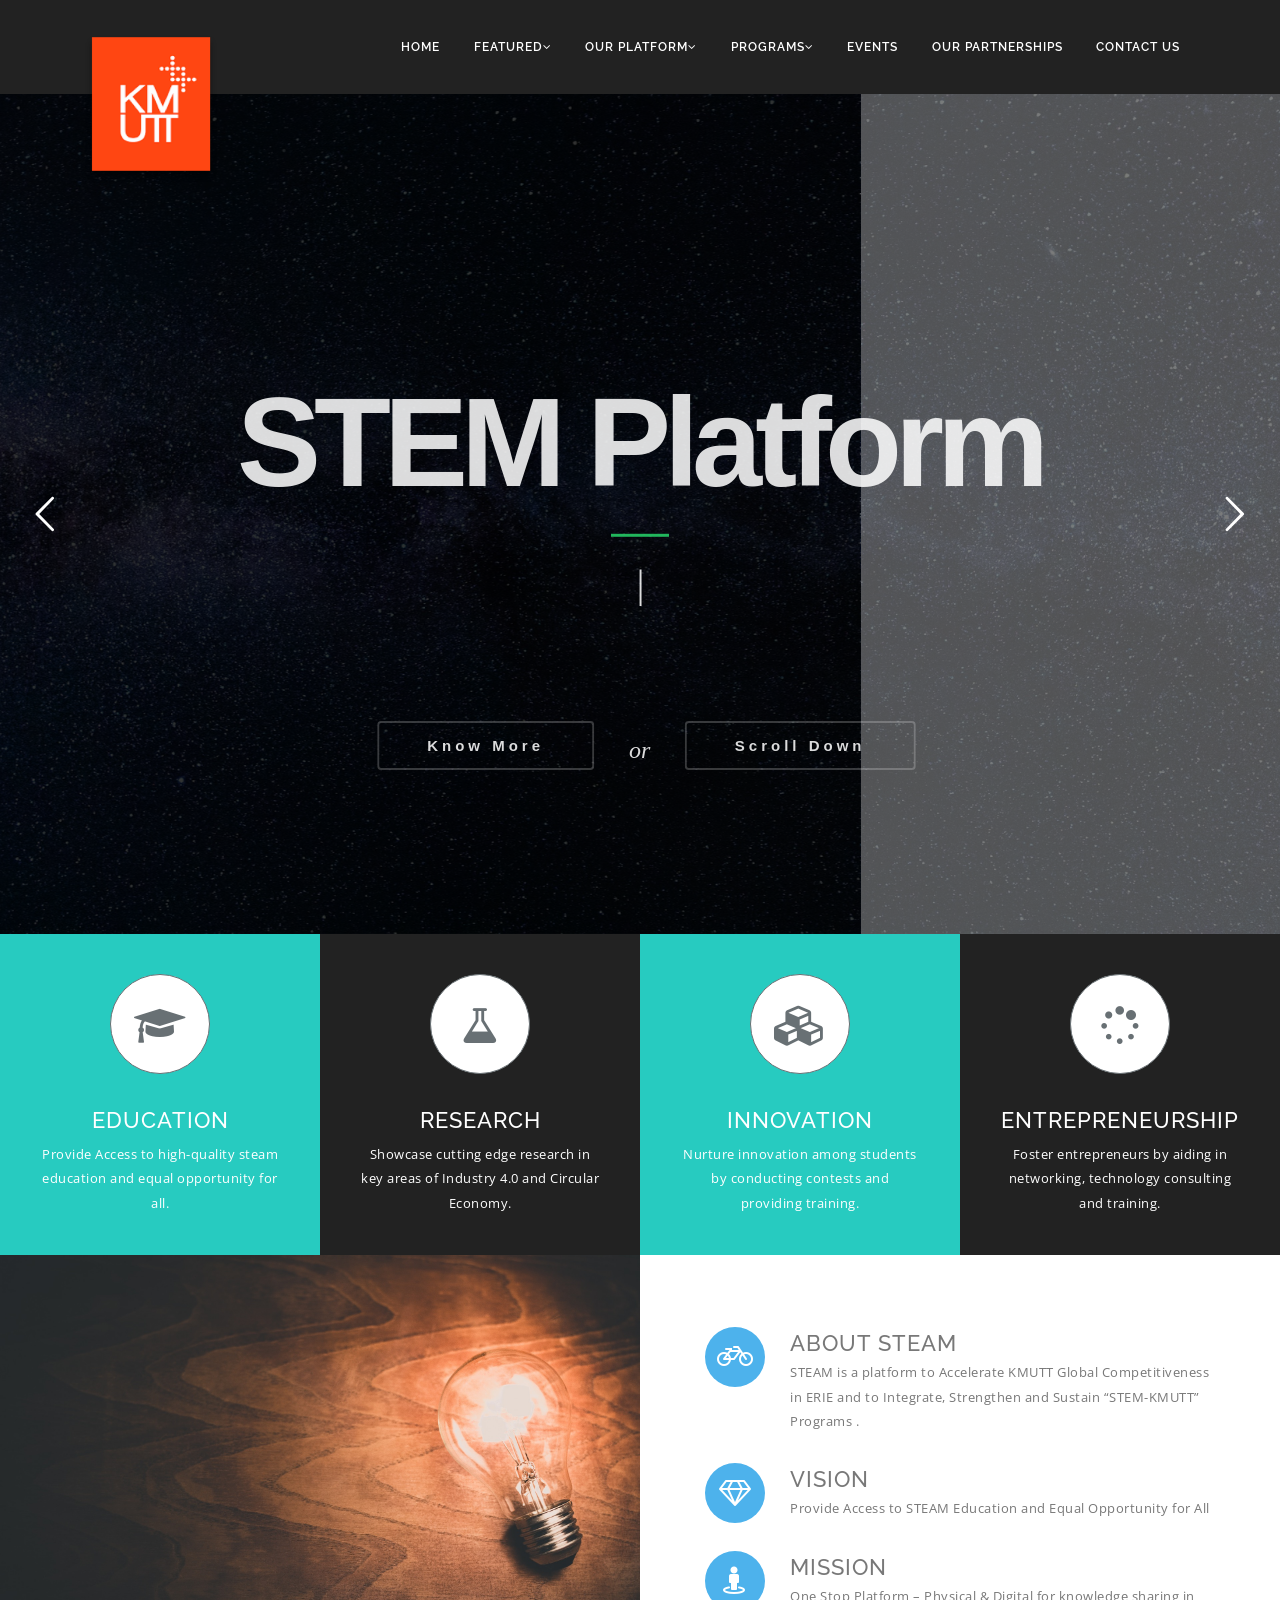
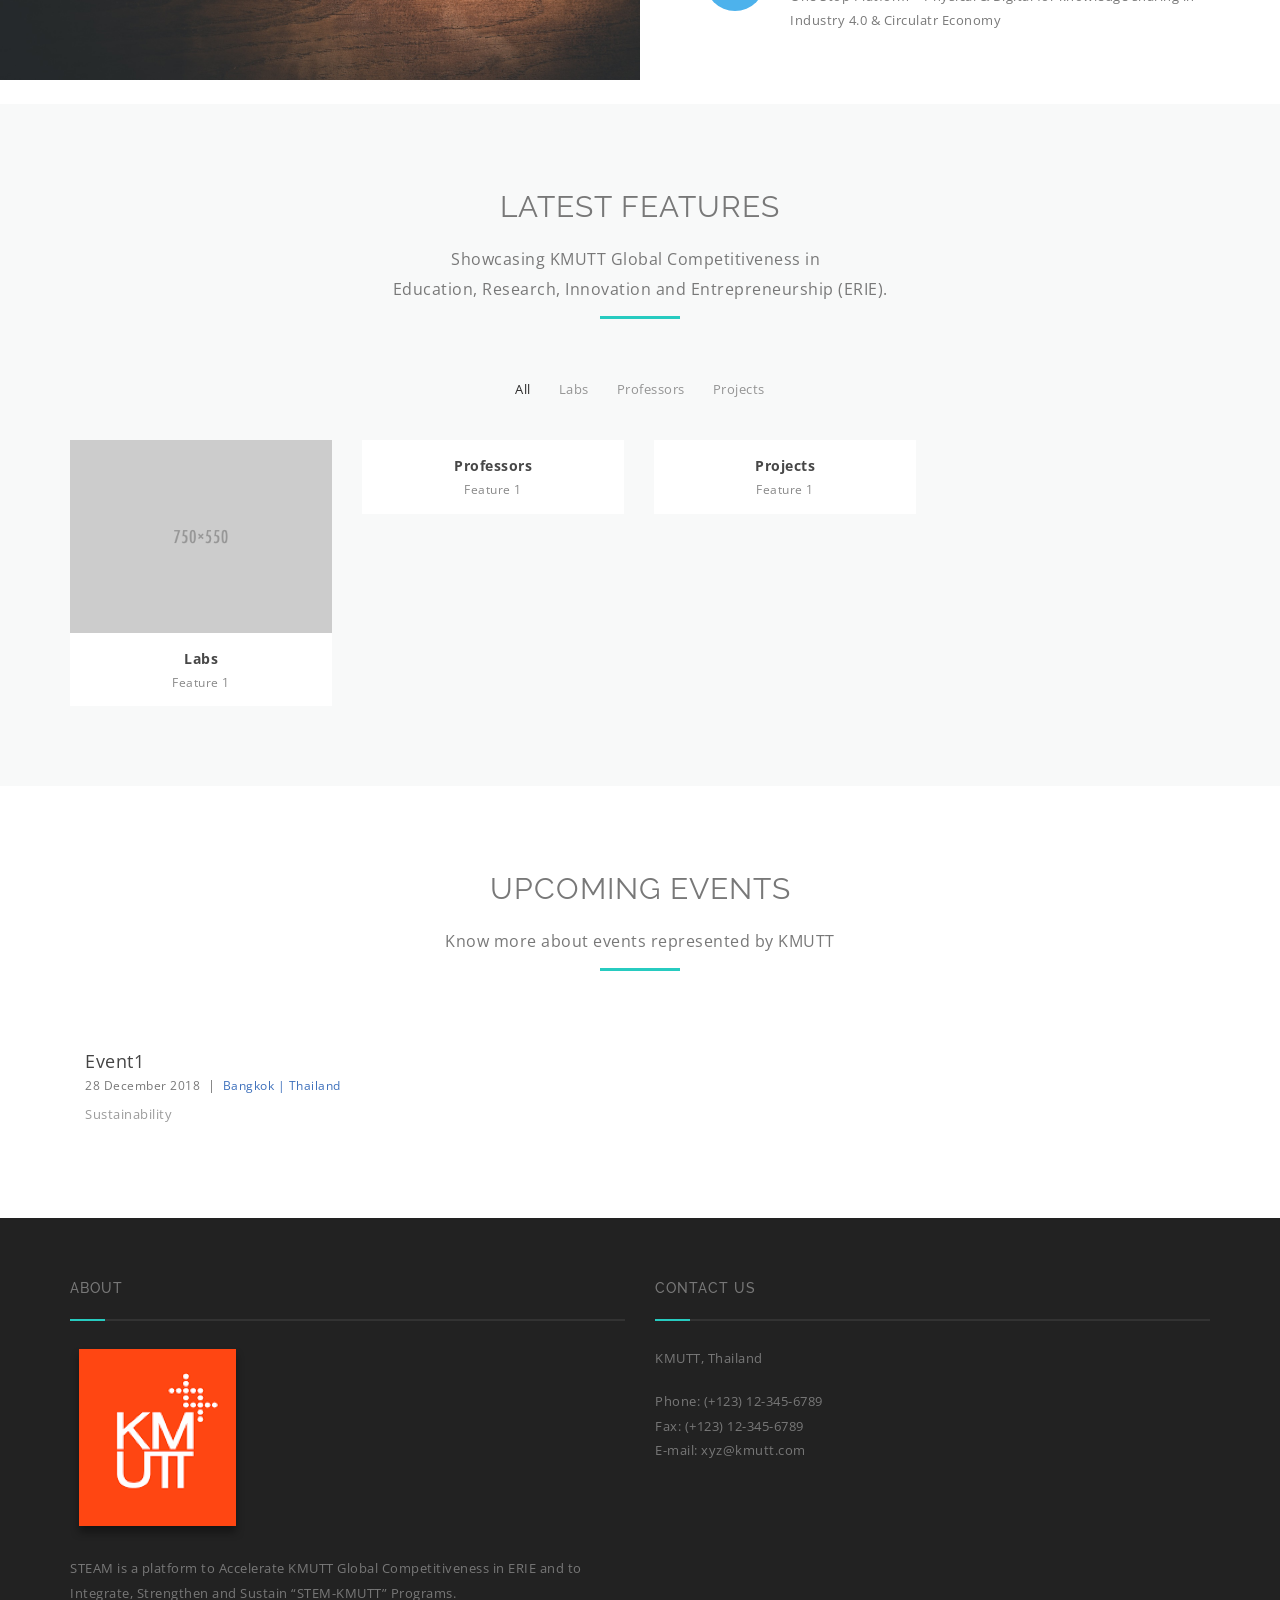
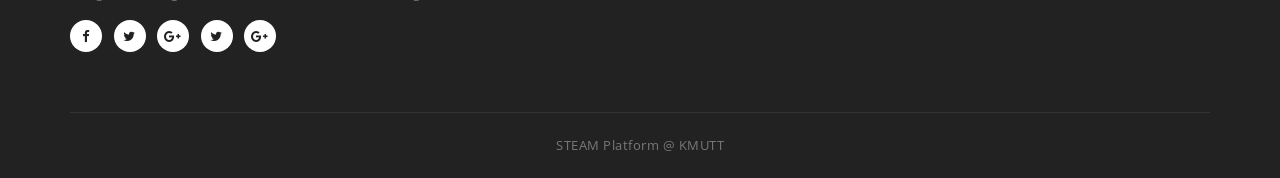
==== commit 3eae9e13: "steam changed to stem" ====
--- a/index.html
+++ b/index.html
@@ -206,7 +206,7 @@
 							data-paddingbottom="[0,0,0,0]"
 							data-paddingleft="[0,0,0,0]"
 
-							style="z-index: 6; white-space: nowrap; font-size: 130px; line-height: 130px; font-weight: 700; color: rgba(255, 255, 255, 1.00);font-family:Arial, Helvetica, sans-serif;border-width:0px;letter-spacing:-7px;">STEAM Platform</div>
+							style="z-index: 6; white-space: nowrap; font-size: 130px; line-height: 130px; font-weight: 700; color: rgba(255, 255, 255, 1.00);font-family:Arial, Helvetica, sans-serif;border-width:0px;letter-spacing:-7px;">STEM Platform</div>
 
 							<!-- LAYER NR. 3 -->
 							<div class="tp-caption tp-shape tp-shapewrapper  tp-resizeme" 
